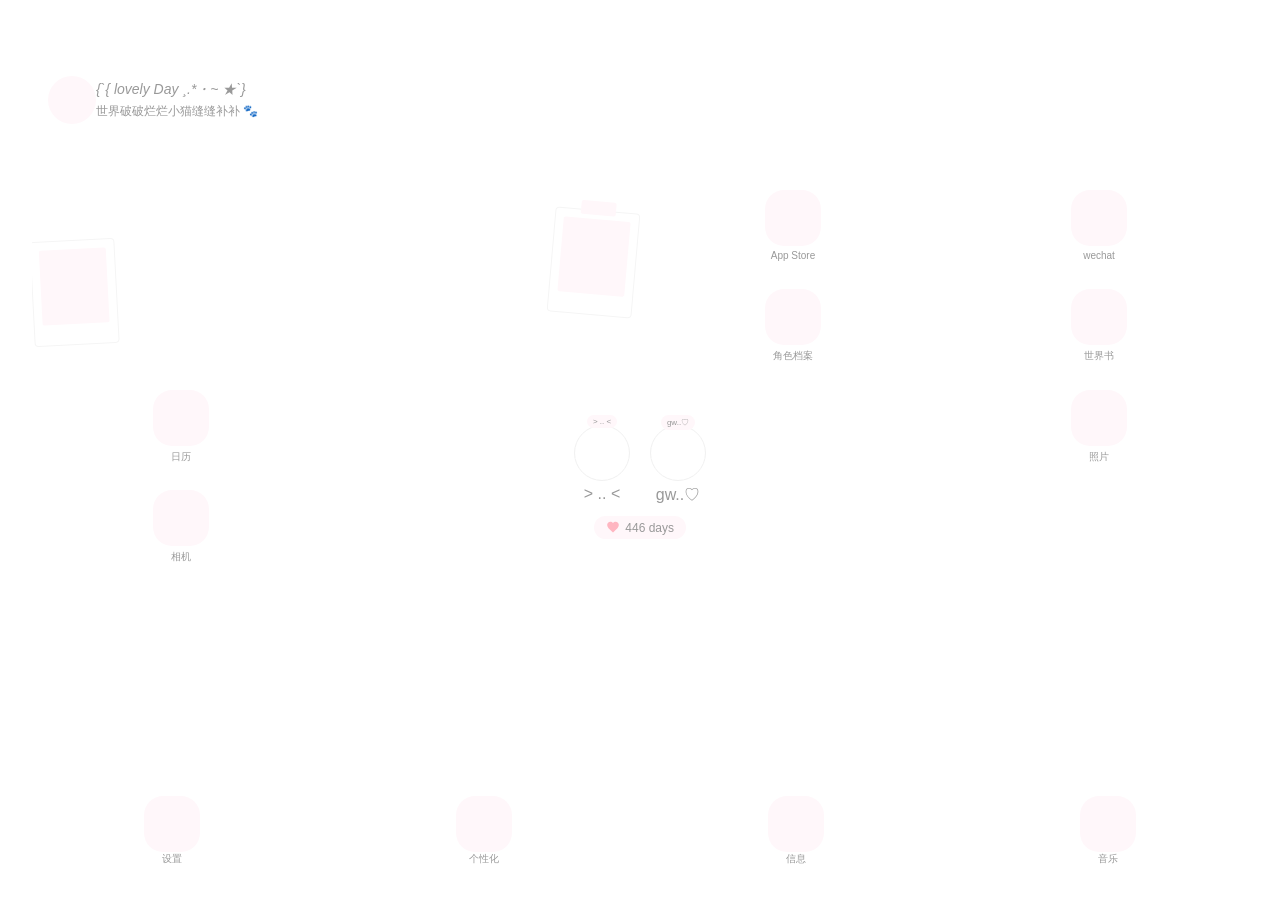
==== index.html @ 86743a95 "Add files via upload" ====
<!DOCTYPE html>
<html lang="zh-CN">
<head>
    <meta charset="UTF-8">
    <meta name="viewport" content="width=device-width, initial-scale=1.0, maximum-scale=1.0, user-scalable=no, viewport-fit=cover">
    <title>Ins风桌面</title>
    
    <!-- PWA 配置 (Manifest 生成逻辑在 script.JS 中) -->
    <link rel="manifest" id="manifest-link">
    
    <!-- iOS 全屏支持 -->
    <meta name="apple-mobile-web-app-capable" content="yes">
    <meta name="apple-mobile-web-app-status-bar-style" content="black-translucent">
    <meta name="apple-mobile-web-app-title" content="Ins桌面">
    
    <!-- iOS 图标 -->
    <link rel="apple-touch-icon" href="https://img.heliar.top/file/1769158422909_无标题281_20251207015501_20260123165317.png">
    
    <!-- 引入外部样式表 -->
    <link rel="stylesheet" href="style.css">
    
    <!-- 注意：内嵌的 style 标签已删除，样式已移至 style.css -->
    <!-- 如需保留内嵌样式作为备用，可以取消下面的注释 -->
 
    <script src="https://cdn.jsdelivr.net/npm/dexie@3.2.4/dist/dexie.min.js"></script>
    <!-- Socket.IO 客户端 用于实时推送 -->
    <script src="https://cdn.socket.io/4.6.0/socket.io.min.js"></script>
    <!-- SortableJS 用于拖拽排序 -->
    <script src="https://cdn.jsdelivr.net/npm/sortablejs@latest/Sortable.min.js"></script>
</head>
<body id="desktop-body">
    <div class="phone" id="home-page">
        <!-- 顶部磨砂小组件 -->
        <div class="top-widget" onclick="showNotificationCenter()">
            <div class="icon" id="widget-icon"></div>
            <div class="text" id="widget-text">
                <div class="title" id="widget-title">{`{ lovely Day ¸.*・~ ★`}</div>
                <div class="subtext" id="widget-subtext">世界破破烂烂小猫缝缝补补 🐾</div>
            </div>
            <!-- 通知红点 -->
            <div class="notification-badge" id="notif-badge"></div>
        </div>

        <!-- 应用网格 -->
        <div class="app-container">
            <div class="grid" id="app-grid">
                <!-- 拍立得组件 -->
                <div class="photo-widget" id="widget-photo">
                    <div class="photo-item right" onclick="document.getElementById('upload-right').click()">
                        <div class="tape"></div>
                        <div class="img-box" id="img-right"></div>
                        <input type="file" id="upload-right" class="photo-input" accept="image/*" onchange="setPhoto('right', this)">
                    </div>
                    <div class="photo-item left" onclick="document.getElementById('upload-left').click()">
                        <div class="img-box" id="img-left"></div>
                        <input type="file" id="upload-left" class="photo-input" accept="image/*" onchange="setPhoto('left', this)">
                    </div>
                </div>

                <!-- 应用图标 -->
                <div class="app-icon" id="icon-appstore" onclick="showAppStorePage()">
                    <div class="icon"></div>
                    <div class="name">App Store</div>
                </div>
                <div class="app-icon" id="icon-notes" onclick="showWechatPage()">
                    <div class="icon"></div>
                    <div class="name">wechat</div>
                </div>
                <div class="app-icon" id="icon-remind" onclick="showCharacterPage()">
                    <div class="icon"></div>
                    <div class="name">角色档案</div>
                </div>
                <div class="app-icon" id="icon-facetime" onclick="showLorebookPage()">
                    <div class="icon"></div>
                    <div class="name">世界书</div>
                </div>
                <div class="app-icon" id="icon-calendar">
                    <div class="icon"></div>
                    <div class="name">日历</div>
                </div>
                <!-- 情侣组件 (头像 + 倒数日) -->
                <div class="couple-widget" id="widget-couple">
                    <div class="avatars-row">
                        <div class="circle-photo" id="app-avatar-1" onclick="document.getElementById('avatar1-input').click()">
                            <div class="bubble" id="avatar-bubble1">> .. <</div>
                            <div class="img" id="avatar-img-1"></div>
                            <div class="name" id="avatar-name1">> .. <</div>
                            <input type="file" id="avatar1-input" class="custom-input" accept="image/*" onchange="setAvatar('1', this)">
                        </div>
                        <div class="circle-photo" id="app-avatar-2" onclick="document.getElementById('avatar2-input').click()">
                            <div class="bubble" id="avatar-bubble2">gw..♡</div>
                            <div class="img" id="avatar-img-2"></div>
                            <div class="name" id="avatar-name2">gw..♡</div>
                            <input type="file" id="avatar2-input" class="custom-input" accept="image/*" onchange="setAvatar('2', this)">
                        </div>
                    </div>
                    <!-- 倒数日胶囊 -->
                    <div class="days-capsule" id="widget-days">
                        <div class="capsule" onclick="document.getElementById('days-input').click()">
                            <svg class="svg-icon" style="width:14px;height:14px;vertical-align:-2px;margin-right:2px;fill:var(--ins-pink);stroke:none;" viewBox="0 0 24 24"><path d="M12 21.35l-1.45-1.32C5.4 15.36 2 12.28 2 8.5 2 5.42 4.42 3 7.5 3c1.74 0 3.41.81 4.5 2.09C13.09 3.81 14.76 3 16.5 3 19.58 3 22 5.42 22 8.5c0 3.78-3.4 6.86-8.55 11.54L12 21.35z"/></svg>
                            <span id="days-text">446 days</span>
                        </div>
                    </div>
                </div>

                <div class="app-icon" id="icon-photo">
                    <div class="icon"></div>
                    <div class="name">照片</div>
                </div>
                <div class="app-icon" id="icon-camera">
                    <div class="icon"></div>
                    <div class="name">相机</div>
                </div>
            </div>
        </div>

        <!-- 底部Dock栏 -->
        <div class="dock">
            <div class="dock-icon" id="dock-setting" onclick="showSettingPage()">
                <div class="icon"></div>
                <div class="name">设置</div>
            </div>
            <div class="dock-icon" id="dock-custom" onclick="showCustomPage()">
                <div class="icon"></div>
                <div class="name">个性化</div>
            </div>
            <div class="dock-icon" id="dock-message" onclick="showMessagePage()">
                <div class="icon"></div>
                <div class="name">信息</div>
            </div>
            <div class="dock-icon" id="dock-music">
                <div class="icon"></div>
                <div class="name">音乐</div>
            </div>
        </div>
    </div>

    <!-- 表情包管理页面 -->
    <div class="custom-page" id="sticker-page" style="display:none;">
        <!-- 分类列表视图 -->
        <div id="sticker-list-view">
            <div class="custom-page-header">
                <div class="back-btn" onclick="hideStickerPage()">
                    <svg class="svg-icon" style="width:20px;height:20px;" viewBox="0 0 24 24"><polyline points="15 18 9 12 15 6"></polyline></svg>
                </div>
                <div class="custom-page-title">我的表情包</div>
                <div class="save-btn" onclick="showCreateCategoryModal()" style="opacity:1; font-size:14px;">新建</div>
            </div>
            <!-- 分类列表内容 -->
            <div id="sticker-category-list" class="sticker-content" style="padding:16px;">
                <!-- 动态生成 -->
            </div>
        </div>

        <!-- 分类详情视图 -->
        <div id="sticker-detail-view" style="display:none;">
            <div class="custom-page-header">
                <div class="back-btn" onclick="backToStickerList()">
                    <svg class="svg-icon" style="width:20px;height:20px;" viewBox="0 0 24 24"><polyline points="15 18 9 12 15 6"></polyline></svg>
                </div>
                <div class="custom-page-title" id="sticker-detail-title">表情包详情</div>
                <div class="save-btn" style="opacity:0">保存</div>
            </div>
            <!-- 详情内容区域 -->
            <div id="sticker-detail-content" class="sticker-content">
                <!-- 动态生成 -->
            </div>
        </div>
    </div>

    <!-- 个性化设置页面 - 纯折叠展开式 -->
    <div class="custom-page" id="custom-main-page">
        <div class="custom-page-header">
            <div class="back-btn" onclick="backHomePage()">←</div>
            <div class="custom-page-title">个性化设置</div>
            <div class="save-btn" onclick="saveAllSetting()">保存设置</div>
        </div>

        <!-- 折叠项1：更换桌面壁纸 -->
        <div class="custom-item" onclick="toggleExpand('expand1')">
            <div class="custom-item-text">更换桌面壁纸</div>
            <div class="custom-item-arrow" id="arrow1">→</div>
        </div>
        <div class="custom-expand" id="expand1">
            <div class="custom-item" onclick="document.getElementById('wallpaper-input').click()">
                <div class="custom-item-text">选择壁纸图片</div>
                <div class="custom-item-arrow">→</div>
            </div>
            <div class="wallpaper-preview" id="wallpaper-preview">壁纸预览</div>
        </div>

        <!-- 折叠项2：自定义应用/Dock图标 -->
        <div class="custom-item" onclick="toggleExpand('expand2')">
            <div class="custom-item-text">自定义应用/Dock图标</div>
            <div class="custom-item-arrow" id="arrow2">→</div>
        </div>
        <div class="custom-expand" id="expand2">
            <div class="custom-edit-tip">点击图标选择图片替换</div>
            <div class="icon-select-list">
                <div class="icon-select-item" onclick="selectIcon('setting')">
                    <div class="icon"></div>
                    <div class="name">设置</div>
                </div>
                <div class="icon-select-item" onclick="selectIcon('notes')">
                    <div class="icon"></div>
                    <div class="name">备忘录</div>
                </div>
                <div class="icon-select-item" onclick="selectIcon('remind')">
                    <div class="icon"></div>
                    <div class="name">提醒事项</div>
                </div>
                <div class="icon-select-item" onclick="selectIcon('facetime')">
                    <div class="icon"></div>
                    <div class="name">FaceTime</div>
                </div>
                <div class="icon-select-item" onclick="selectIcon('calendar')">
                    <div class="icon"></div>
                    <div class="name">日历</div>
                </div>
                <div class="icon-select-item" onclick="selectIcon('photo')">
                    <div class="icon"></div>
                    <div class="name">照片</div>
                </div>
                <div class="icon-select-item" onclick="selectIcon('camera')">
                    <div class="icon"></div>
                    <div class="name">相机</div>
                </div>
                <div class="icon-select-item" onclick="selectIcon('phone')">
                    <div class="icon"></div>
                    <div class="name">电话</div>
                </div>
                <div class="icon-select-item" onclick="selectIcon('message')">
                    <div class="icon"></div>
                    <div class="name">信息</div>
                </div>
                <div class="icon-select-item" onclick="selectIcon('browser')">
                    <div class="icon"></div>
                    <div class="name">浏览器</div>
                </div>
                <div class="icon-select-item" onclick="selectIcon('music')">
                    <div class="icon"></div>
                    <div class="name">音乐</div>
                </div>
            </div>
        </div>

        <!-- 折叠项3：修改顶部小组件 -->
        <div class="custom-item" onclick="toggleExpand('expand3')">
            <div class="custom-item-text">修改顶部小组件</div>
            <div class="custom-item-arrow" id="arrow3">→</div>
        </div>
        <div class="custom-expand" id="expand3">
            <div class="custom-item" onclick="document.getElementById('widget-icon-input').click()">
                <div class="custom-item-text">更换小组件图标</div>
                <div class="custom-item-arrow">→</div>
            </div>
            <div class="custom-preview-box">
                <div class="custom-preview-widget" id="widget-icon-preview"></div>
                <div>小组件图标预览</div>
            </div>
            <div class="custom-edit-tip">修改小组件文字</div>
            <input type="text" class="custom-edit-input" id="widget-title-input" placeholder="输入主标题（如：Lovely Day）">
            <input type="text" class="custom-edit-input" id="widget-subtext-input" placeholder="输入副标题（如：平安喜乐）">
        </div>

        <!-- 折叠项4：修改拍立得图片 -->
        <div class="custom-item" onclick="toggleExpand('expand4')">
            <div class="custom-item-text">修改拍立得图片</div>
            <div class="custom-item-arrow" id="arrow4">→</div>
        </div>
        <div class="custom-expand" id="expand4">
            <div class="custom-item" onclick="document.getElementById('photo-left-input').click()">
                <div class="custom-item-text">更换左侧拍立得</div>
                <div class="custom-item-arrow">→</div>
            </div>
            <div class="custom-item" onclick="document.getElementById('photo-right-input').click()">
                <div class="custom-item-text">更换右侧拍立得</div>
                <div class="custom-item-arrow">→</div>
            </div>
            <div class="custom-preview-box">
                <div class="custom-preview-photo" id="photo-left-preview"></div>
                <div class="custom-preview-photo" id="photo-right-preview"></div>
                <div>拍立得预览</div>
            </div>
        </div>

        <!-- 折叠项5：修改头像/昵称/气泡 -->
        <div class="custom-item" onclick="toggleExpand('expand5')">
            <div class="custom-item-text">修改头像/昵称/气泡</div>
            <div class="custom-item-arrow" id="arrow5">→</div>
        </div>
        <div class="custom-expand" id="expand5">
            <div class="custom-item" onclick="document.getElementById('avatar1-input').click()">
                <div class="custom-item-text">更换头像1</div>
                <div class="custom-item-arrow">→</div>
            </div>
            <div class="custom-item" onclick="document.getElementById('avatar2-input').click()">
                <div class="custom-item-text">更换头像2</div>
                <div class="custom-item-arrow">→</div>
            </div>
            <div class="custom-preview-box">
                <div class="custom-preview-avatar" id="avatar1-preview"></div>
                <div class="custom-preview-avatar" id="avatar2-preview"></div>
                <div>头像预览</div>
            </div>
            <div class="custom-edit-tip">头像1 气泡/昵称</div>
            <input type="text" class="custom-edit-input" id="avatar1-bubble-input" placeholder="气泡文字（如：> .. <）">
            <input type="text" class="custom-edit-input" id="avatar1-name-input" placeholder="昵称文字">
            <div class="custom-edit-tip">头像2 气泡/昵称</div>
            <input type="text" class="custom-edit-input" id="avatar2-bubble-input" placeholder="气泡文字（如：gw..♡）">
            <input type="text" class="custom-edit-input" id="avatar2-name-input" placeholder="昵称文字">
        </div>

        <!-- 折叠项6：修改倒数日文字 -->
        <div class="custom-item" onclick="toggleExpand('expand6')">
            <div class="custom-item-text">修改倒数日文字</div>
            <div class="custom-item-arrow" id="arrow6">→</div>
        </div>
        <div class="custom-expand" id="expand6">
            <div class="custom-edit-tip">输入想要显示的倒数日内容</div>
            <input type="text" class="custom-edit-input" id="days-input" placeholder="如：在一起 520 天、倒计时 100 天">
        </div>

        <!-- 折叠项7：修改椭圆形颜色 -->
        <div class="custom-item" onclick="toggleExpand('expand7')">
            <div class="custom-item-text">修改椭圆形颜色</div>
            <div class="custom-item-arrow" id="arrow7">→</div>
        </div>
        <div class="custom-expand" id="expand7">
            <div class="custom-edit-tip">倒数日胶囊背景色</div>
            <input type="color" class="custom-edit-input" id="capsule-color-input" value="#FFF7FA" style="height: 50px; cursor: pointer;">
            <div class="custom-edit-tip" style="margin-top: 16px;">头像气泡背景色</div>
            <input type="color" class="custom-edit-input" id="bubble-color-input" value="#FFF7FA" style="height: 50px; cursor: pointer;">
        </div>
    </div>

    <!-- 系统设置页面 -->
    <div class="setting-page" id="setting-page">
        <div class="setting-header">
            <div class="back-btn" onclick="hideSettingPage()" style="margin:0; background:none; width:50px; justify-content:flex-start; padding-left:0; color:var(--ins-text);">
                <svg class="svg-icon" viewBox="0 0 24 24" style="width:28px; height:28px;"><polyline points="15 18 9 12 15 6"></polyline></svg>
            </div>
            <div class="setting-title">设置</div>
            <div style="width:50px;"></div>
        </div>
        
        <div class="setting-content">
            <div class="setting-group-title">系统通知</div>
            <div class="setting-group">
                <div class="setting-item" onclick="document.getElementById('notif-switch').click()">
                    <div class="setting-item-text">开启通知</div>
                    <label class="ios-switch" onclick="event.stopPropagation()">
                        <input type="checkbox" id="notif-switch" onchange="toggleNotification(this)">
                        <span class="slider"></span>
                    </label>
                </div>
                <div class="setting-item" onclick="testNotification()">
                    <div class="setting-item-text">测试通知</div>
                    <div style="color: #999; font-size: 12px;">点击发送测试通知</div>
                </div>
                <div class="setting-item" onclick="manualSubscribePush()">
                    <div class="setting-item-text">手动开启推送</div>
                    <div style="color: #999; font-size: 12px;">点击触发推送订阅</div>
                    <div class="setting-arrow">›</div>
                </div>
                <div class="setting-item" onclick="document.getElementById('debug-switch').click()">
                    <div class="setting-item-text">调试模式</div>
                    <div style="color: #999; font-size: 12px;">显示通知调试信息</div>
                    <label class="ios-switch" onclick="event.stopPropagation()">
                        <input type="checkbox" id="debug-switch" onchange="toggleDebugMode(this)">
                        <span class="slider"></span>
                    </label>
                </div>
                <div class="setting-item" onclick="document.getElementById('keepalive-switch').click()">
                    <div class="setting-item-text">强力保活</div>
                    <div style="color: #999; font-size: 12px;">后台播放静音音频保持活跃</div>
                    <label class="ios-switch" onclick="event.stopPropagation()">
                        <input type="checkbox" id="keepalive-switch" onchange="toggleKeepAlive(this)">
                        <span class="slider"></span>
                    </label>
                </div>
                <div class="setting-item" onclick="showDiagnosticPanel()">
                    <div class="setting-item-text">🔍 诊断面板</div>
                    <div style="color: #999; font-size: 12px;">查看 user_id 和订阅状态</div>
                    <div class="setting-arrow">›</div>
                </div>
            </div>

            <!-- API 设置 折叠卡片 -->
            <div class="api-setting-card">
                <div class="api-header" onclick="toggleApiSetting()">
                    <div class="api-title">🔌 API 设置</div>
                    <div class="api-arrow" id="api-setting-arrow">▼</div>
                </div>
                <div class="api-body" id="api-setting-body">
                    
                    <div class="api-label">反代地址</div>
                    <div class="api-input-group">
                        <input type="text" class="api-input" id="ai-url-input" placeholder="https://api.openai.com (无需 /v1)" onchange="autoSaveApi()">
                    </div>

                    <div class="api-label">API 密钥</div>
                    <div class="api-input-group">
                        <input type="password" class="api-input" id="ai-key-input" placeholder="sk-..." onchange="autoSaveApi()">
                        <div class="eye-icon" onclick="toggleKeyVis()">显示</div>
                    </div>

                    <div class="api-label">模型选择</div>
                    <div class="model-row">
                        <div class="model-select-wrapper">
                            <select class="model-select" id="ai-model-select" onchange="autoSaveApi()">
                                <option value="" disabled selected>请拉取</option>
                            </select>
                        </div>
                        <button class="fetch-btn" onclick="fetchModels()">
                            <div class="loading-spinner" id="fetch-spinner"></div>
                            <span id="fetch-text">拉取模型</span>
                        </button>
                    </div>

                    <div class="temp-header">
                        <div class="api-label" style="margin:0;">API 温度 (Temperature)</div>
                        <div class="temp-val" id="temp-val-display">0.7</div>
                    </div>
                    <div class="slider-container">
                        <input type="range" min="0" max="2" step="0.1" value="0.7" class="temp-slider" id="ai-temp-slider" oninput="updateTempDisplay(this.value)" onchange="autoSaveApi()">
                        <div class="temp-labels">
                            <span>0 (保守)</span>
                            <span>0.8</span>
                            <span>2 (创意)</span>
                        </div>
                    </div>

                    <button class="test-btn" onclick="testConnection()">
                        <span id="test-btn-text">测试连接</span>
                    </button>
                </div>
            </div>
        </div>
    </div>

    <!-- 通知中心弹窗 -->
    <div class="notification-center" id="notification-center">
        <div class="notification-box">
            <div class="notif-header">
                <div class="notif-title">通知中心</div>
                <div class="close-notif" onclick="hideNotificationCenter()">×</div>
            </div>
            <div class="notif-list" id="notif-list">
                <!-- 动态插入通知项 -->
            </div>
        </div>
    </div>

    <!-- 保存提示 -->
    <div class="save-tip" id="save-tip">保存成功！</div>

    <!-- 微信应用页面 -->
    <div class="wechat-page" id="wechat-page">
        <div class="wechat-header">
            <div class="back-btn" onclick="hideWechatPage()" style="margin:0; background:none; width:40px; justify-content:flex-start; padding-left:0; color:var(--ins-text);">
                <svg class="svg-icon" viewBox="0 0 24 24" style="width:28px; height:28px;"><polyline points="15 18 9 12 15 6"></polyline></svg>
            </div>
            <div class="wechat-title" id="wechat-main-title">微信</div>
        <div class="wechat-add" onclick="toggleWechatMenu()" style="width:40px; display:flex; justify-content:flex-end; align-items:center;">
            <svg class="svg-icon" style="width:24px; height:24px;" viewBox="0 0 24 24"><line x1="12" y1="5" x2="12" y2="19"></line><line x1="5" y1="12" x2="19" y2="12"></line></svg>
            <!-- 下拉菜单 -->
            <div class="wechat-menu" id="wechat-menu">
                <div class="wechat-menu-item" onclick="showAddFriendModal()">
                    <div class="wechat-menu-icon">
                        <svg class="svg-icon" style="width:20px; height:20px; stroke:#fff;" viewBox="0 0 24 24"><circle cx="11" cy="11" r="8"></circle><line x1="21" y1="21" x2="16.65" y2="16.65"></line></svg>
                    </div>
                    <div>添加朋友</div>
                </div>
                <div class="wechat-menu-item" onclick="showDirectAddModal()">
                    <div class="wechat-menu-icon">
                        <svg class="svg-icon" style="width:20px; height:20px; stroke:#fff;" viewBox="0 0 24 24"><path d="M16 21v-2a4 4 0 0 0-4-4H5a4 4 0 0 0-4 4v2"></path><circle cx="8.5" cy="7" r="4"></circle><line x1="20" y1="8" x2="20" y2="14"></line><line x1="23" y1="11" x2="17" y2="11"></line></svg>
                    </div>
                    <div>从档案导入</div>
                </div>
            </div>
        </div>
        </div>
        
        <div class="wechat-content" id="wechat-content">
            <div class="wechat-empty-state">
                <svg class="svg-icon" style="width:48px; height:48px; stroke:#ccc;" viewBox="0 0 24 24"><circle cx="12" cy="12" r="10"></circle><line x1="8" y1="15" x2="16" y2="15"></line><line x1="9" y1="9" x2="9.01" y2="9"></line><line x1="15" y1="9" x2="15.01" y2="9"></line></svg>
                <div>暂无好友</div>
            </div>
        </div>

        <div class="wechat-tabbar">
            <div class="wechat-tab-item active" onclick="switchWechatTab(0)">
                <div class="tab-icon">
                    <svg class="svg-icon" viewBox="0 0 24 24"><path d="M21 11.5a8.38 8.38 0 0 1-.9 3.8 8.5 8.5 0 0 1-7.6 4.7 8.38 8.38 0 0 1-3.8-.9L3 21l1.9-5.7a8.38 8.38 0 0 1-.9-3.8 8.5 8.5 0 0 1 4.7-7.6 8.38 8.38 0 0 1 3.8-.9h.5a8.48 8.48 0 0 1 8 8v.5z"></path></svg>
                </div>
                <div class="tab-name">微信</div>
            </div>
            <div class="wechat-tab-item" onclick="switchWechatTab(1)">
                <div class="tab-icon">
                    <svg class="svg-icon" viewBox="0 0 24 24"><path d="M4 19.5A2.5 2.5 0 0 1 6.5 17H20"></path><path d="M6.5 2H20v20H6.5A2.5 2.5 0 0 1 4 19.5v-15A2.5 2.5 0 0 1 6.5 2z"></path></svg>
                </div>
                <div class="tab-name">通讯录</div>
            </div>
            <div class="wechat-tab-item" onclick="switchWechatTab(2)">
                <div class="tab-icon">
                    <svg class="svg-icon" viewBox="0 0 24 24"><circle cx="12" cy="12" r="10"></circle><polygon points="16.24 7.76 14.12 14.12 7.76 16.24 9.88 9.88 16.24 7.76"></polygon></svg>
                </div>
                <div class="tab-name">发现</div>
            </div>
            <div class="wechat-tab-item" onclick="switchWechatTab(3)">
                <div class="tab-icon">
                    <svg class="svg-icon" viewBox="0 0 24 24"><path d="M20 21v-2a4 4 0 0 0-4-4H8a4 4 0 0 0-4 4v2"></path><circle cx="12" cy="7" r="4"></circle></svg>
                </div>
                <div class="tab-name">我</div>
            </div>
        </div>
        
    </div>

    <!-- 搜索好友弹窗 -->
    <div class="modal-overlay" id="search-friend-modal">
        <div class="modal-box">
            <div class="modal-title">添加朋友</div>
            <input type="text" class="modal-input" id="search-account-input" placeholder="输入角色虚拟账号">
            <button class="modal-btn" style="background:var(--ins-pink); color:#fff;" onclick="searchAccount()">搜索</button>
            
            <!-- 搜索结果区 -->
            <div class="search-result-card" id="search-result-area">
                <div class="result-avatar" id="search-result-avatar"></div>
                <div style="flex:1;">
                    <div style="font-weight:600;" id="search-result-name">Name</div>
                    <div style="font-size:12px; color:#999;" id="search-result-id">Account</div>
                </div>
            </div>

            <!-- 申请理由区 (默认隐藏，搜到后显示) -->
            <div id="apply-area" style="display:none; width:100%;">
                <div style="margin-bottom:10px;">
                    <label style="font-size:12px; color:#666; display:block; margin-bottom:4px;">使用身份</label>
                    <select id="apply-user-select" class="modal-input" style="padding:8px;">
                        <!-- 动态生成 -->
                    </select>
                </div>
                <input type="text" class="modal-input" id="apply-reason" placeholder="申请理由 (如: 我是...)" style="margin-bottom:10px;">
                <div class="modal-btns">
                    <button class="modal-btn btn-cancel" onclick="closeModal('search-friend-modal')">取消</button>
                    <button class="modal-btn btn-confirm" onclick="sendFriendRequest()">发送申请</button>
                </div>
            </div>
            
            <!-- 初始取消按钮 -->
            <button class="modal-btn btn-cancel" id="search-cancel-btn" onclick="closeModal('search-friend-modal')">取消</button>
        </div>
    </div>

    <!-- 从档案导入弹窗 -->
    <div class="modal-overlay" id="direct-add-modal">
        <div class="modal-box" style="height:70%;">
            <div class="modal-title">选择角色导入</div>
            <div style="flex:1; overflow-y:auto; display:flex; flex-direction:column; gap:8px;" id="direct-add-list">
                <!-- 动态生成 -->
            </div>
            <button class="modal-btn btn-cancel" onclick="closeModal('direct-add-modal')">关闭</button>
        </div>
    </div>

    <!-- 角色心声弹窗 -->
    <div class="modal-overlay" id="thoughts-modal" onclick="closeModal('thoughts-modal')">
        <div class="modal-box" style="height:70%; max-width:90%;" onclick="event.stopPropagation()">
            <div class="modal-title" id="thoughts-modal-title">角色心声</div>
            <div style="flex:1; overflow-y:auto; padding:10px 0;" id="thoughts-content">
                <!-- 动态生成 -->
            </div>
            <button class="modal-btn btn-cancel" onclick="closeModal('thoughts-modal')">关闭</button>
        </div>
    </div>

    <!-- 聊天窗口 -->
    <div class="chat-window" id="chat-window">
        <div class="chat-header">
            <div class="chat-back" onclick="hideChatWindow()">
                <svg class="svg-icon" viewBox="0 0 24 24"><polyline points="15 18 9 12 15 6"></polyline></svg>
            </div>
            <div class="chat-title" id="chat-title" style="margin-right:0; text-align:center;">User</div>
            <div class="chat-more" onclick="showChatDetail()">
                <svg class="svg-icon" viewBox="0 0 24 24"><circle cx="12" cy="12" r="1"></circle><circle cx="19" cy="12" r="1"></circle><circle cx="5" cy="12" r="1"></circle></svg>
            </div>
        </div>
        <div class="chat-body" id="chat-body">
            <!-- 消息列表 -->
        </div>
        <div class="chat-footer" id="chat-footer">
            <div class="chat-input-bar">
                <!-- 左侧：AI 魔法棒 -->
                <div class="chat-icon-btn" onclick="triggerAiReply()">
                    <svg class="svg-icon" viewBox="0 0 24 24"><path d="m12 3-1.912 5.813a2 2 0 0 1-1.275 1.275L3 12l5.813 1.912a2 2 0 0 1 1.275 1.275L12 21l1.912-5.813a2 2 0 0 1 1.275-1.275L21 12l-5.813-1.912a2 2 0 0 1-1.275-1.275L12 3Z"/><path d="M5 3v4"/><path d="M9 5H1"/></svg>
                </div>
                
                <!-- 中间：输入框 -->
                <input type="text" class="chat-input" id="chat-input-box" onkeypress="handleChatInputKey(event)" oninput="handleChatInputChange(this)" onfocus="closeChatPanel()" placeholder="发送消息...">
                
                <!-- 右侧：表情 -->
                <div class="chat-icon-btn" onclick="toggleChatPanel('emoji')">
                    <svg class="svg-icon" viewBox="0 0 24 24"><circle cx="12" cy="12" r="10"></circle><path d="M8 14s1.5 2 4 2 4-2 4-2"></path><line x1="9" y1="9" x2="9.01" y2="9"></line><line x1="15" y1="9" x2="15.01" y2="9"></line></svg>
                </div>
                
                <!-- 右侧：菜单 (+) -->
                <div class="chat-icon-btn" id="btn-more" onclick="toggleChatPanel('action')">
                    <svg class="svg-icon" viewBox="0 0 24 24"><circle cx="12" cy="12" r="10"></circle><line x1="12" y1="8" x2="12" y2="16"></line><line x1="8" y1="12" x2="16" y2="12"></line></svg>
                </div>
                
                <!-- 右侧：发送 (Send) - 默认隐藏 -->
                <div class="chat-send-btn" id="btn-send" onclick="sendMessage()">
                    <svg class="svg-icon" viewBox="0 0 24 24" style="width:18px; height:18px; stroke-width:3; transform: rotate(90deg) translateX(-2px);"><line x1="22" y1="2" x2="11" y2="13"></line><polygon points="22 2 15 22 11 13 2 9 22 2"></polygon></svg>
                </div>
            </div>
            
            <!-- 面板容器 -->
            <div class="chat-panel-container" id="chat-panel-container">
                <!-- 增加表情包 Tab -->
                <div style="height: 40px; display: flex; border-bottom: 1px solid #eee; background: #fff;" id="emoji-tab-bar">
                    <div class="wechat-tab-item active" onclick="switchEmojiTab('emoji')" style="flex:1; font-size:14px;">Emoji</div>
                    <div class="wechat-tab-item" onclick="switchEmojiTab('sticker')" style="flex:1; font-size:14px;">表情包</div>
                </div>
                <div class="emoji-panel" id="emoji-panel" style="height: calc(100% - 40px);">
                    <!-- 动态生成表情 -->
                </div>
                <div class="emoji-panel" id="sticker-panel" style="height: calc(100% - 40px); display: none; grid-template-columns: repeat(4, 1fr);">
                    <!-- 动态生成自定义表情 -->
                    <div style="text-align:center; grid-column:span 4; color:#999; margin-top:20px;">暂无表情包<br>请在详情页添加</div>
                </div>

                <div class="action-panel" id="action-panel">
                    <div class="action-item" onclick="showVoiceInputModal()">
                        <div class="action-icon-box">
                            <svg class="svg-icon" viewBox="0 0 24 24"><path d="M12 1a3 3 0 0 0-3 3v8a3 3 0 0 0 6 0V4a3 3 0 0 0-3-3z"></path><path d="M19 10v2a7 7 0 0 1-14 0v-2"></path><line x1="12" y1="19" x2="12" y2="23"></line><line x1="8" y1="23" x2="16" y2="23"></line></svg>
                        </div>
                        <div class="action-name">语音输入</div>
                    </div>
                    <div class="action-item" onclick="showImageTypeModal()">
                        <div class="action-icon-box">
                            <svg class="svg-icon" viewBox="0 0 24 24"><rect x="3" y="3" width="18" height="18" rx="2" ry="2"></rect><circle cx="8.5" cy="8.5" r="1.5"></circle><polyline points="21 15 16 10 5 21"></polyline></svg>
                        </div>
                        <div class="action-name">相册</div>
                    </div>
                    <input type="file" id="chat-image-input" style="display:none;" accept="image/*" onchange="sendImageMessage(this)">
                    <div class="action-item" onclick="showTransferPage()">
                        <div class="action-icon-box transfer-icon">
                            <svg class="svg-icon" viewBox="0 0 24 24"><path d="M17 1l4 4-4 4"></path><path d="M3 11V9a4 4 0 0 1 4-4h14"></path><path d="M7 23l-4-4 4-4"></path><path d="M21 13v2a4 4 0 0 1-4 4H3"></path></svg>
                        </div>
                        <div class="action-name">转账</div>
                    </div>
                    <div class="action-item">
                        <div class="action-icon-box">
                            <svg class="svg-icon" viewBox="0 0 24 24"><path d="M21 10c0 7-9 13-9 13s-9-6-9-13a9 9 0 0 1 18 0z"></path><circle cx="12" cy="10" r="3"></circle></svg>
                        </div>
                        <div class="action-name">位置</div>
                    </div>
                    <div class="action-item" onclick="showCalendarPage()">
                        <div class="action-icon-box">
                            <svg class="svg-icon" viewBox="0 0 24 24"><rect x="3" y="4" width="18" height="18" rx="2" ry="2"></rect><line x1="16" y1="2" x2="16" y2="6"></line><line x1="8" y1="2" x2="8" y2="6"></line><line x1="3" y1="10" x2="21" y2="10"></line></svg>
                        </div>
                        <div class="action-name">日历</div>
                    </div>
                    <div class="action-item" onclick="regenerateLastReply()">
                        <div class="action-icon-box">
                            <svg class="svg-icon" viewBox="0 0 24 24"><polyline points="23 4 23 10 17 10"></polyline><polyline points="1 20 1 14 7 14"></polyline><path d="M3.51 9a9 9 0 0 1 14.85-3.36L23 10M1 14l4.64 4.36A9 9 0 0 0 20.49 15"></path></svg>
                        </div>
                        <div class="action-name">重回</div>
                    </div>
                    <div class="action-item" onclick="showFastForwardModal()">
                        <div class="action-icon-box">
                            <svg class="svg-icon" viewBox="0 0 24 24"><polygon points="13 19 22 12 13 5 13 19"></polygon><polygon points="2 19 11 12 2 5 2 19"></polygon></svg>
                        </div>
                        <div class="action-name">快进</div>
                    </div>
                </div>
            </div>
        </div>
    </div>

    <!-- App Store 页面 -->
    <div class="wechat-page" id="appstore-page" style="background:#f2f2f7;">
        <div class="wechat-header" style="background:rgba(255,255,255,0.95); backdrop-filter:blur(10px);">
            <div class="back-btn" onclick="hideAppStorePage()" style="margin:0; background:none; width:40px; justify-content:flex-start; padding-left:0; color:var(--ins-text);">
                <svg class="svg-icon" viewBox="0 0 24 24" style="width:28px; height:28px;"><polyline points="15 18 9 12 15 6"></polyline></svg>
            </div>
            <div style="flex:1; padding:0 10px;">
                <input type="text" id="appstore-search" placeholder="游戏、App 和更多" style="width:100%; padding:8px 12px; background:#f0f0f5; border:none; border-radius:10px; font-size:15px; outline:none;">
            </div>
            <div style="width:40px;"></div>
        </div>
        
        <div class="wechat-content" style="display:block; padding:0; overflow-y:auto;">
            <!-- 标签栏 -->
            <div style="display:flex; background:#fff; padding:10px 16px; gap:20px; border-bottom:1px solid #eee; position:sticky; top:0; z-index:5;">
                <div class="appstore-tab active" onclick="switchAppStoreTab('today')" data-tab="today">Today</div>
                <div class="appstore-tab" onclick="switchAppStoreTab('games')" data-tab="games">游戏</div>
                <div class="appstore-tab" onclick="switchAppStoreTab('apps')" data-tab="apps">App</div>
                <div class="appstore-tab" onclick="switchAppStoreTab('updates')" data-tab="updates">更新</div>
            </div>
            
            <!-- 内容区 -->
            <div id="appstore-content" style="padding:16px;">
                <!-- 动态生成 -->
            </div>
        </div>
    </div>

    <!-- 世界书 (Lorebook) 页面 -->
    <div class="wechat-page" id="lorebook-page" style="background:#fff;">
        <div class="wechat-header" style="background:#fff;">
            <div class="back-btn" onclick="hideLorebookPage()" style="margin:0; background:none; width:40px; justify-content:flex-start; padding-left:0; color:var(--ins-text);">
                <svg class="svg-icon" viewBox="0 0 24 24" style="width:28px; height:28px;"><polyline points="15 18 9 12 15 6"></polyline></svg>
            </div>
            <div class="wechat-title">世界书</div>
            <div class="wechat-add" onclick="document.getElementById('lorebook-import').click()" style="width:40px; text-align:right; font-size:16px; color:var(--ins-pink);">导入</div>
        </div>
        
        <div class="wechat-content" id="lorebook-content" style="display:block; padding:16px;">
            <!-- 工具栏 -->
            <div style="display:flex; gap:10px; margin-bottom:16px;">
                <div onclick="createNewLorebook()" style="flex:1; background:#f2f2f7; padding:12px; border-radius:10px; text-align:center; color:var(--ins-pink); font-weight:500;">+ 新建世界书</div>
            </div>
            
            <!-- 列表 -->
            <div id="lorebook-list" style="display:flex; flex-direction:column; gap:12px;">
                <!-- 动态生成 -->
            </div>
        </div>
        
        <!-- 隐藏的导入 Input -->
        <input type="file" id="lorebook-import" style="display:none;" accept=".json" onchange="importLorebookFile(this)">
    </div>

    <!-- 聊天详情页 -->
    <div class="chat-detail-page" id="chat-detail-page">
        <div class="wechat-header" style="background:#fff;">
            <div class="back-btn" onclick="hideChatDetail()" style="margin:0; background:none; width:40px; justify-content:flex-start; padding-left:0; color:var(--ins-text);">
                <svg class="svg-icon" viewBox="0 0 24 24" style="width:28px; height:28px;"><polyline points="15 18 9 12 15 6"></polyline></svg>
            </div>
            <div class="wechat-title">聊天详情</div>
            <div style="width:40px;"></div>
        </div>
        
        <div style="flex:1; overflow-y:auto;">
            <!-- 头像与备注 -->
            <div class="detail-avatar-box">
                <div class="detail-avatar" id="detail-char-avatar" onclick="document.getElementById('detail-avatar-input').click()">
                    <div style="position:absolute; bottom:0; right:0; background:rgba(0,0,0,0.5); color:#fff; font-size:10px; padding:2px 4px; border-radius:4px;">更换</div>
                </div>
                <input type="text" class="detail-name-input" id="detail-char-remark" placeholder="备注名" onchange="saveChatDetail()">
                <div style="font-size:12px; color:#999; margin-top:4px;" id="detail-char-realname">原名: ???</div>
            </div>
            
            <!-- 档案关联 -->
            <div class="detail-group">
                <div class="detail-item" onclick="jumpToCharEditor()">
                    <div>角色档案</div>
                    <div style="display:flex; align-items:center; color:#999; font-size:14px;">
                        <span>查看/编辑</span>
                        <span class="detail-arrow">›</span>
                    </div>
                </div>
                <div class="detail-item" style="flex-direction:column; align-items:flex-start;">
                    <div style="width:100%; display:flex; justify-content:space-between; align-items:center;">
                        <div>关联世界书</div>
                        <div id="detail-lorebook-count" style="font-size:12px; color:#999;">0个</div>
                    </div>
                    <div id="detail-lorebook-list" style="width:100%; margin-top:8px; max-height:200px; overflow-y:auto; display:none;">
                        <!-- 世界书checkbox列表将在这里动态生成 -->
                    </div>
                    <div style="width:100%; margin-top:4px; text-align:right;">
                        <span id="detail-lorebook-toggle" style="font-size:12px; color:var(--ins-pink); cursor:pointer;" onclick="toggleLorebookList()">展开</span>
                    </div>
                </div>
            </div>

            <!-- 主动聊天设置 -->
            <div class="detail-group">
                <div class="detail-item">
                    <div>主动发消息</div>
                    <label class="ios-switch">
                        <input type="checkbox" id="detail-auto-chat-switch" onchange="saveChatDetail()">
                        <span class="slider"></span>
                    </label>
                </div>
                <div class="detail-item">
                    <div>触发间隔 (分钟)</div>
                    <input type="number" id="detail-auto-chat-interval" placeholder="30" style="border:none; background:transparent; width:60px; text-align:right; font-size:16px; color:#8e8e93; outline:none;" onchange="saveChatDetail()">
                </div>
            </div>

            <!-- AI上下文设置 -->
            <div class="detail-group">
                <div class="detail-item">
                    <div>上下文条数</div>
                    <div style="display:flex; align-items:center; gap:8px;">
                        <input type="number" id="detail-context-count" value="20" style="border:none; background:transparent; width:60px; text-align:right; font-size:16px; color:#8e8e93; outline:none;" onchange="saveChatDetail()">
                        <span style="font-size:12px; color:#999;">条</span>
                    </div>
                </div>
                <div style="padding:12px 16px; font-size:12px; color:#999; line-height:1.5;">
                    发送给AI的历史消息条数，影响AI对对话上下文的理解。
                </div>
            </div>

            <!-- 用户身份设置 -->
            <div class="detail-group">
                <div class="detail-item">
                    <div>我的身份 (User)</div>
                    <select id="detail-user-select" style="border:none; outline:none; text-align:right; background:transparent; font-size:14px; color:#666; width:150px;" onchange="handleUserChange()">
                        <option value="">默认 (系统)</option>
                    </select>
                </div>
                <div class="detail-item" id="detail-user-avatar-row" style="display:none;">
                    <div>修改身份头像</div>
                    <div style="display:flex; align-items:center; gap:8px;" onclick="document.getElementById('detail-user-avatar-input').click()">
                        <div id="detail-user-avatar-preview" style="width:40px; height:40px; border-radius:4px; background:#eee; background-size:cover; background-position:center;"></div>
                        <span class="detail-arrow">›</span>
                    </div>
                </div>
            </div>

            <!-- 挂载表情包库 -->
            <div class="detail-group">
                <div class="detail-item" onclick="showMountStickerModal()" style="cursor:pointer;">
                    <div>挂载表情包库</div>
                    <div style="font-size:12px; color:#999;" id="mounted-sticker-count">未挂载</div>
                    <div class="detail-arrow">›</div>
                </div>
            </div>
            
            <div style="padding:20px; text-align:center;">
                <button onclick="clearChatHistory()" style="color:#ff3b30; background:none; border:none; font-size:16px;">清空聊天记录</button>
            </div>
        </div>
    </div>

    <!-- 隐藏的 Input -->
    <input type="file" id="detail-avatar-input" style="display:none;" accept="image/*" onchange="setChatDetailAvatar(this)">
    <input type="file" id="detail-user-avatar-input" style="display:none;" accept="image/*" onchange="setChatDetailUserAvatar(this)">
    
    <!-- 挂载表情包库弹窗 -->
    <div id="mount-sticker-modal" class="sticker-modal-overlay" style="display:none;">
        <div class="sticker-modal-box" style="max-height:80vh; overflow-y:auto;">
            <h3 style="text-align:center; margin-bottom:20px; font-size:18px; font-weight:600;">挂载表情包库</h3>
            <div style="font-size:13px; color:#666; margin-bottom:16px; text-align:center;">选择要在此聊天中使用的表情包分类</div>
            <div id="mount-sticker-list" style="display:flex; flex-direction:column; gap:8px;">
                <!-- 动态生成 -->
            </div>
            <div style="display:flex; gap:10px; margin-top:20px;">
                <button onclick="hideMountStickerModal()" style="flex:1; padding:12px; background:#f2f2f7; border:none; border-radius:8px; font-size:15px; font-weight:500;">取消</button>
                <button onclick="saveMountedStickers()" style="flex:1; padding:12px; background:var(--ins-pink); color:#fff; border:none; border-radius:8px; font-size:15px; font-weight:500;">保存</button>
            </div>
        </div>
    </div>

    <!-- 角色档案页面 -->
    <div class="wechat-page" id="character-page" style="background:#fff;">
        <div class="wechat-header" style="background:#fff;">
            <div class="back-btn" onclick="hideCharacterPage()" style="margin:0; background:none; width:40px; justify-content:flex-start; padding-left:0; color:var(--ins-text);">
                <svg class="svg-icon" viewBox="0 0 24 24" style="width:28px; height:28px;"><polyline points="15 18 9 12 15 6"></polyline></svg>
            </div>
            <div class="wechat-title">角色档案</div>
            <div class="wechat-add" onclick="document.getElementById('character-import').click()" style="width:40px; text-align:right; font-size:16px; color:var(--ins-pink);">导入</div>
        </div>
        
        <div class="wechat-content" id="character-content" style="display:block; padding:16px; padding-bottom: 100px;"> <!-- 底部留空给 Tabbar -->
            <!-- 工具栏 -->
            <div style="display:flex; gap:10px; margin-bottom:16px;">
                <div onclick="createNewCharacter()" style="flex:1; background:#f2f2f7; padding:12px; border-radius:10px; text-align:center; color:var(--ins-pink); font-weight:500;">+ 新建角色</div>
            </div>
            
            <!-- 列表 -->
            <div id="character-list" style="display:grid; grid-template-columns: repeat(2, 1fr); gap:12px;">
                <!-- 动态生成卡片 -->
            </div>
        </div>

        <!-- 底部切换栏 -->
        <div class="dock" style="position:absolute; bottom:20px; height:60px; border-radius:16px; background:rgba(255,255,255,0.9); width: calc(100% - 32px); left: 50%; transform: translateX(-50%); box-shadow: 0 4px 15px rgba(0,0,0,0.1);">
            <div class="dock-icon" onclick="switchCharacterTab('char')" id="tab-char" style="flex:1; display:flex; flex-direction:column; align-items:center; justify-content:center; color:var(--ins-pink);">
                <span style="font-size:14px; font-weight:bold;">Char</span>
                <span style="font-size:10px;">角色</span>
            </div>
            <div class="dock-icon" onclick="switchCharacterTab('npc')" id="tab-npc" style="flex:1; display:flex; flex-direction:column; align-items:center; justify-content:center; color:#999;">
                <span style="font-size:14px; font-weight:bold;">NPC</span>
                <span style="font-size:10px;">路人</span>
            </div>
            <div class="dock-icon" onclick="switchCharacterTab('user')" id="tab-user" style="flex:1; display:flex; flex-direction:column; align-items:center; justify-content:center; color:#999;">
                <span style="font-size:14px; font-weight:bold;">User</span>
                <span style="font-size:10px;">玩家</span>
            </div>
        </div>
        
        <!-- 隐藏的导入 Input -->
        <input type="file" id="character-import" style="display:none;" accept=".json,.png" onchange="importCharacterFile(this)">
    </div>

    <!-- 角色编辑页 -->
    <div class="entry-editor-page" id="character-editor-page">
        <div class="wechat-header" style="background:#fff; border-bottom:1px solid #eee;">
            <div class="back-btn" onclick="hideCharacterEditor()" style="margin:0; background:none; font-size:16px; color:var(--ins-gray); width:60px; justify-content:flex-start; padding-left:0;">取消</div>
            <div class="wechat-title" id="char-editor-title">编辑角色</div>
            <div class="wechat-add" onclick="saveCharacter()" style="width:60px; text-align:right; font-size:16px; color:var(--ins-pink); font-weight:600;">保存</div>
        </div>
        
        <div class="editor-form">
            <div style="display:flex; justify-content:center; margin-bottom:20px;">
                <div id="char-avatar-preview" style="width:100px; height:100px; border-radius:50%; background:#f2f2f7; background-size:cover; background-position:center; position:relative; overflow:hidden;" onclick="document.getElementById('char-avatar-input').click()">
                    <div id="char-avatar-placeholder" style="width:100%; height:100%; display:flex; align-items:center; justify-content:center; color:#ccc;">点击上传</div>
                </div>
                <input type="file" id="char-avatar-input" style="display:none;" accept="image/*" onchange="setCharAvatar(this)">
            </div>

            <div class="editor-group">
                <label class="editor-label">真名 (Name)</label>
                <input type="text" class="editor-input" id="char-name" placeholder="角色全名">
            </div>
            
            <div class="editor-group">
                <label class="editor-label">昵称 (Nickname)</label>
                <input type="text" class="editor-input" id="char-nick" placeholder="用于显示的短名称">
            </div>

            <div class="editor-group">
                <label class="editor-label">分类</label>
                <select class="editor-input" id="char-type">
                    <option value="char">Char (主要角色)</option>
                    <option value="npc">NPC (路人/功能NPC)</option>
                    <option value="user">User (玩家分身)</option>
                </select>
            </div>
            
            <div class="editor-group">
                <label class="editor-label">人设/描述 (Description)</label>
                <textarea class="editor-textarea" id="char-desc" placeholder="输入角色设定、性格、背景等..." style="height:300px;"></textarea>
            </div>

            <!-- 虚拟身份信息区域 -->
            <div class="editor-group" style="border-top: 1px solid #eee; padding-top: 20px; margin-top: 20px;">
                <div style="display:flex; justify-content:space-between; align-items:center; margin-bottom:15px;">
                    <label class="editor-label" style="margin:0; font-weight:600; color:#333;">虚拟身份信息</label>
                    <button onclick="generateIdentity()" style="background:var(--ins-pink); color:#fff; border:none; padding:6px 12px; border-radius:6px; font-size:12px; display:flex; align-items:center; gap:4px;">
                        <span id="gen-btn-text">✨ 生成信息</span>
                        <div class="loading-spinner" id="gen-spinner" style="width:12px; height:12px; border-width:2px; border-color:#fff; border-top-color:transparent;"></div>
                    </button>
                </div>
                
                <div style="display:grid; grid-template-columns: 1fr 1fr; gap:10px;">
                    <div>
                        <label class="editor-label" style="font-size:12px;">虚拟账号</label>
                        <input type="text" class="editor-input" id="char-identity-account" placeholder="Account">
                    </div>
                    <div>
                        <label class="editor-label" style="font-size:12px;">登录密码 (隐藏)</label>
                        <input type="password" class="editor-input" id="char-identity-password" placeholder="Password">
                    </div>
                    <div>
                        <label class="editor-label" style="font-size:12px;">手机号 (7位)</label>
                        <input type="text" class="editor-input" id="char-identity-phone" placeholder="XXXXXXX">
                    </div>
                    <div>
                        <label class="editor-label" style="font-size:12px;">身份证号 (9位)</label>
                        <input type="text" class="editor-input" id="char-identity-id" placeholder="XXXXXXXXX">
                    </div>
                    <div>
                        <label class="editor-label" style="font-size:12px;">银行卡号 (8位)</label>
                        <input type="text" class="editor-input" id="char-identity-bank" placeholder="XXXXXXXX">
                    </div>
                    <div>
                        <label class="editor-label" style="font-size:12px;">银行卡密码 (4位)</label>
                        <input type="password" class="editor-input" id="char-identity-bank-pass" placeholder="XXXX">
                    </div>
                </div>
                <div style="margin-top:10px;">
                    <label class="editor-label" style="font-size:12px;">家庭住址</label>
                    <input type="text" class="editor-input" id="char-identity-address" placeholder="Address">
                </div>
            </div>
            
            <div class="editor-group" style="margin-top:40px;">
                <button onclick="deleteCharacter()" style="width:100%; padding:14px; background:#fff; color:#ff3b30; border:1px solid #ff3b30; border-radius:10px; font-size:16px;">删除角色</button>
            </div>

            <!-- 人际关系网区域 -->
            <div class="editor-group" style="border-top: 1px solid #eee; padding-top: 20px; margin-top: 20px;">
                <div style="display:flex; justify-content:space-between; align-items:center; margin-bottom:15px;">
                    <label class="editor-label" style="margin:0; font-weight:600; color:#333;">人际关系网</label>
                    <button onclick="showNpcGenModal()" style="background:var(--ins-pink); color:#fff; border:none; padding:6px 12px; border-radius:6px; font-size:12px; display:flex; align-items:center; gap:4px;">
                        <span>✨ 批量生成 NPC</span>
                    </button>
                </div>
                <div class="relation-list" id="char-relation-list">
                    <!-- 动态生成 -->
                    <div style="text-align:center; color:#ccc; font-size:12px; padding:10px;">暂无关系记录</div>
                </div>
            </div>
        </div>
    </div>

    <!-- 批量生成 NPC 弹窗 -->
    <div class="modal-overlay" id="npc-gen-modal">
        <div class="modal-box">
            <div class="modal-title">✨ 批量生成 NPC</div>
            <div style="font-size:12px; color:#666; margin-bottom:10px;">基于当前角色设定和世界书，批量生成相关联的角色。</div>
            
            <div style="margin-bottom:15px;">
                <label style="font-size:14px; display:block; margin-bottom:6px;">生成数量: <span id="gen-count-val" style="color:var(--ins-pink); font-weight:bold;">3</span></label>
                <input type="range" min="1" max="5" value="3" style="width:100%;" oninput="document.getElementById('gen-count-val').innerText = this.value" id="gen-count-range">
            </div>
            
            <div style="margin-bottom:15px;">
                <label style="font-size:14px; display:block; margin-bottom:6px;">剧情要求 (可选)</label>
                <input type="text" class="modal-input" id="gen-prompt-req" placeholder="例如：生成几个反派手下 / 追求者 / 亲戚">
            </div>

            <div class="modal-btns">
                <button class="modal-btn btn-cancel" onclick="closeModal('npc-gen-modal')">取消</button>
                <button class="modal-btn btn-confirm" onclick="doGenerateNpcs()" id="btn-do-gen">开始生成</button>
            </div>
        </div>
    </div>

    <!-- 世界书详情页 (词条列表) -->
    <div class="wechat-page" id="lb-detail-page" style="background:#f2f2f7; z-index:155;">
        <div class="wechat-header" style="background:#fff;">
            <div class="back-btn" onclick="hideLorebookDetail()" style="margin:0; background:none; width:40px; justify-content:flex-start; padding-left:0; color:var(--ins-text);">
                <svg class="svg-icon" viewBox="0 0 24 24" style="width:28px; height:28px;"><polyline points="15 18 9 12 15 6"></polyline></svg>
            </div>
            <div class="wechat-title" id="lb-detail-title">世界书详情</div>
            <div class="wechat-add" onclick="showEntryEditor(currentBookId, null)" style="width:40px; text-align:right; display:flex; align-items:center; justify-content:flex-end;">
                <svg class="svg-icon" style="width:24px; height:24px; stroke:var(--ins-pink);" viewBox="0 0 24 24"><line x1="12" y1="5" x2="12" y2="19"></line><line x1="5" y1="12" x2="19" y2="12"></line></svg>
            </div>
        </div>
        
        <div class="lb-editor-container">
            <div class="lb-entry-list" id="lb-entry-list">
                <!-- 动态生成词条 -->
            </div>
        </div>
        
        <!-- 底部操作栏 -->
        <div class="dock" style="position:absolute; bottom:20px; height:60px; border-radius:16px; background:rgba(255,255,255,0.9);">
            <div class="dock-icon" onclick="exportLorebook(currentBookId)" style="flex:1; display:flex; align-items:center; justify-content:center; color:var(--ins-pink);">
                <span style="font-size:16px;">导出 JSON</span>
            </div>
        </div>
    </div>

    <!-- 词条编辑页 -->
    <div class="entry-editor-page" id="lb-entry-page">
        <div class="wechat-header" style="background:#fff; border-bottom:1px solid #eee;">
            <div class="back-btn" onclick="hideEntryEditor()" style="margin:0; background:none; font-size:16px; color:var(--ins-gray); width:60px; justify-content:flex-start; padding-left:0;">取消</div>
            <div class="wechat-title" id="lb-entry-title">编辑词条</div>
            <div class="wechat-add" onclick="saveEntry()" style="width:60px; text-align:right; font-size:16px; color:var(--ins-pink); font-weight:600;">保存</div>
        </div>
        
        <div class="editor-form">
            <div class="editor-group">
                <label class="editor-label">关键字 (用逗号分隔)</label>
                <input type="text" class="editor-input" id="entry-keys" placeholder="例如：Alice, 少女, 金发">
            </div>
            
            <div class="editor-group">
                <label class="editor-label">内容描述</label>
                <textarea class="editor-textarea" id="entry-content" placeholder="输入世界书条目内容..."></textarea>
            </div>
            
            <div class="editor-group" style="margin-top:40px;">
                <button onclick="deleteEntry()" style="width:100%; padding:14px; background:#fff; color:#ff3b30; border:1px solid #ff3b30; border-radius:10px; font-size:16px;">删除此词条</button>
            </div>
        </div>
    </div>

    <!-- 切换账号弹窗 -->
    <div class="modal-overlay" id="switch-account-modal">
        <div class="modal-box">
            <div class="modal-title">切换账号</div>
            <div class="account-switch-list" id="account-switch-list">
                <!-- 动态生成 -->
            </div>
            <button class="modal-btn btn-cancel" onclick="closeModal('switch-account-modal')">取消</button>
        </div>
    </div>

    <!-- 快进时间选择弹窗 -->
    <div class="modal-overlay" id="fast-forward-modal">
        <div class="modal-box" style="width: 80%; max-width: 300px;">
            <div class="modal-title">快进时间</div>
            <div style="font-size:12px; color:#666; margin-bottom:15px; text-align:center;">选择时间流逝长度，AI将根据时间跨度继续对话</div>
            
            <div style="display:flex; gap:10px; margin-bottom:20px;">
                <input type="number" id="ff-amount" class="modal-input" placeholder="数值" style="flex:1; margin-bottom:0; text-align:center;" value="1">
                <select id="ff-unit" class="modal-input" style="flex:1; margin-bottom:0;">
                    <option value="minute">分钟</option>
                    <option value="hour" selected>小时</option>
                    <option value="day">天</option>
                </select>
            </div>

            <div class="modal-btns">
                <button class="modal-btn btn-cancel" onclick="closeModal('fast-forward-modal')">取消</button>
                <button class="modal-btn btn-confirm" onclick="confirmFastForward()">确认快进</button>
            </div>
        </div>
    </div>

    <!-- 所有隐藏上传Input -->
    <input type="file" id="wallpaper-input" class="custom-input" accept="image/*" onchange="setWallpaper(this)">
    <input type="file" id="custom-icon-input" class="custom-input" accept="image/*" onchange="setCustomIcon(this)">
    <input type="file" id="widget-icon-input" class="custom-input" accept="image/*" onchange="setWidgetIcon(this)">
    <input type="file" id="photo-left-input" class="custom-input" accept="image/*" onchange="setPhoto('left', this)">
    <input type="file" id="photo-right-input" class="custom-input" accept="image/*" onchange="setPhoto('right', this)">

    <!-- 消息上下文菜单 -->
    <div class="context-menu" id="msg-context-menu">
        <div class="context-menu-item" onclick="handleMsgEdit()">
            <span>编辑</span>
            <svg class="svg-icon" style="width:16px; height:16px;" viewBox="0 0 24 24"><path d="M11 4H4a2 2 0 0 0-2 2v14a2 2 0 0 0 2 2h14a2 2 0 0 0 2-2v-7"></path><path d="M18.5 2.5a2.121 2.121 0 0 1 3 3L12 15l-4 1 1-4 9.5-9.5z"></path></svg>
        </div>
        <div class="context-menu-item" onclick="handleMsgRecall()">
            <span>撤回</span>
            <svg class="svg-icon" style="width:16px; height:16px;" viewBox="0 0 24 24"><polyline points="1 4 1 10 7 10"></polyline><path d="M3.51 15a9 9 0 1 0 2.13-9.36L1 10"></path></svg>
        </div>
        <div class="context-menu-item" onclick="handleMsgDelete()">
            <span>删除</span>
            <svg class="svg-icon" style="width:16px; height:16px; stroke:#ff3b30;" viewBox="0 0 24 24"><polyline points="3 6 5 6 21 6"></polyline><path d="M19 6v14a2 2 0 0 1-2 2H7a2 2 0 0 1-2-2V6m3 0V4a2 2 0 0 1 2-2h4a2 2 0 0 1 2 2v2"></path></svg>
        </div>
        <div class="context-menu-item" onclick="enterSelectionMode()" style="border-top: 1px solid rgba(255,255,255,0.1);">
            <span>多选</span>
            <svg class="svg-icon" style="width:16px; height:16px;" viewBox="0 0 24 24"><polyline points="9 11 12 14 22 4"></polyline><path d="M21 12v7a2 2 0 0 1-2 2H5a2 2 0 0 1-2-2V5a2 2 0 0 1 2-2h11"></path></svg>
        </div>
    </div>

    <!-- 底部多选操作栏 -->
    <div class="selection-bar" id="selection-bar">
        <div class="selection-btn btn-delete-all" id="btn-batch-delete" onclick="deleteSelectedMsgs()">删除 (0)</div>
        <div class="selection-btn btn-cancel-sel" onclick="exitSelectionMode()">取消</div>
    </div>
    
    <!-- 全屏遮罩，用于点击外部关闭菜单 -->
    <div id="menu-overlay" style="position:fixed; top:0; left:0; width:100%; height:100%; z-index:9998; display:none;" onclick="hideContextMenu()"></div>

    <!-- 强力保活音频元素 -->
    <audio id="keepalive-audio" loop preload="auto" style="display:none;">
        <source src="https://img.heliar.top/file/1769349484835_静音.aac" type="audio/aac">
    </audio>

    <!-- 服务页面 -->
    <div class="wechat-page service-sub-page" id="service-main-page">
        <div class="svc-nav-bar">
            <div class="back-btn" onclick="hideServicePage()" style="margin:0; background:none; width:40px; justify-content:flex-start; padding-left:0; color:var(--ins-text); position:static;">
                <svg class="svg-icon" viewBox="0 0 24 24" style="width:28px; height:28px;"><polyline points="15 18 9 12 15 6"></polyline></svg>
            </div>
            <div style="flex:1;">服务 <span style="font-size: 14px; color: #ccc; margin-left: 4px;">Services</span></div>
            <div style="width:40px;"></div>
        </div>

        <div class="svc-container">
            <!-- 核心卡片 -->
            <div class="header-card">
                <div class="header-item">
                    <svg class="icon-lg" viewBox="0 0 24 24">
                        <rect x="4" y="4" width="16" height="16" rx="2" ry="2"></rect>
                        <path d="M12 7v10m-5-5h10"></path>
                    </svg>
                    <div class="item-title">收付款</div>
                    <!-- 移除金额显示 -->
                </div>

                <div class="divider-vertical"></div>

                <!-- 点击这里跳转到钱包页 -->
                <div class="header-item" onclick="showWalletPage()">
                    <svg class="icon-lg" viewBox="0 0 24 24">
                        <path d="M20 7h-3a2 2 0 0 1-2-2V3"></path>
                        <rect x="3" y="3" width="18" height="18" rx="2" ry="2"></rect>
                        <path d="M3 9h18"></path>
                    </svg>
                    <div class="item-title">钱包</div>
                    <!-- 移除金额显示 -->
                </div>
            </div>

            <!-- 服务九宫格 -->
            <div class="section-title">金融服务 FINANCE</div>
            <div class="grid-card" style="margin-bottom: 24px;">
                <div class="grid-item">
                    <div class="icon-box"><svg class="service-icon" viewBox="0 0 24 24"><rect x="2" y="5" width="20" height="14" rx="2" /><line x1="2" y1="10" x2="22" y2="10" /></svg></div>
                    <div class="grid-text">信用卡</div>
                </div>
                <div class="grid-item">
                    <div class="icon-box"><svg class="service-icon" viewBox="0 0 24 24"><path d="M22 17a3 3 0 0 0-3-3h-1.66V8.2a2.8 2.8 0 0 0-2.8-2.8H9.46A2.8 2.8 0 0 0 6.66 8.2V14H5a3 3 0 0 0-3 3v3h20Z"/></svg></div>
                    <div class="grid-text">理财通</div>
                </div>
                <div class="grid-item">
                    <div class="icon-box"><svg class="service-icon" viewBox="0 0 24 24"><path d="M12 2v20M17 5H9.5a3.5 3.5 0 0 0 0 7h5a3.5 3.5 0 0 1 0 7H6"/></svg></div>
                    <div class="grid-text">借钱</div>
                </div>
            </div>

            <div class="section-title">生活服务 UTILITIES</div>
            <div class="grid-card">
                <div class="grid-item">
                    <div class="icon-box"><svg class="service-icon" viewBox="0 0 24 24"><path d="M5 12h14M12 5v14"/></svg></div>
                    <div class="grid-text">手机充值</div>
                </div>
                <div class="grid-item">
                    <div class="icon-box"><svg class="service-icon" viewBox="0 0 24 24"><path d="M12 2.5a.5.5 0 0 1 .5.5v3a.5.5 0 0 1-1 0V3a.5.5 0 0 1 .5-.5zM12 18a4 4 0 1 0 0-8 4 4 0 0 0 0 8z" /><path d="M12 10v4"/></svg></div>
                    <div class="grid-text">生活缴费</div>
                </div>
                <div class="grid-item">
                    <div class="icon-box"><svg class="service-icon" viewBox="0 0 24 24"><circle cx="12" cy="12" r="10"/><circle cx="12" cy="12" r="3"/></svg></div>
                    <div class="grid-text">公益</div>
                </div>
                <div class="grid-item">
                    <div class="icon-box"><svg class="service-icon" viewBox="0 0 24 24"><path d="M3 9l9-7 9 7v11a2 2 0 0 1-2 2H5a2 2 0 0 1-2-2z"/></svg></div>
                    <div class="grid-text">其他</div>
                </div>
            </div>
        </div>
    </div>

    <!-- 朋友圈页面 -->
    <div class="wechat-page" id="moments-page" style="background:#ffffff; overflow-y:auto; display:none;">
        <!-- 沉浸式导航栏 -->
        <div class="moments-nav-bar" id="moments-nav-bar">
            <div class="back-btn" onclick="hideMomentsPage()" style="background:none; color:#fff; width:32px; height:32px; filter: drop-shadow(0 1px 2px rgba(0,0,0,0.3));">
                <svg class="svg-icon" viewBox="0 0 24 24" style="width:24px; height:24px; stroke-width:2.5;"><polyline points="15 18 9 12 15 6"></polyline></svg>
            </div>
            <div class="moments-nav-title" id="moments-nav-title" style="opacity:0;">朋友圈</div>
            <div class="moments-camera-btn" onclick="showMomentsPublish()">
                <svg class="svg-icon" viewBox="0 0 24 24" style="width:24px; height:24px; stroke:#fff; fill:none;"><path d="M23 19a2 2 0 0 1-2 2H3a2 2 0 0 1-2-2V8a2 2 0 0 1 2-2h4l2-3h6l2 3h4a2 2 0 0 1 2 2z"></path><circle cx="12" cy="13" r="4"></circle></svg>
            </div>
        </div>

        <!-- 封面区域 -->
        <div class="moments-cover-area" id="moments-cover-area" onclick="changeMomentsCover()">
            <div class="moments-user-info">
                <div class="moments-user-name" id="moments-user-name">User</div>
                <div class="moments-user-avatar" id="moments-user-avatar"></div>
            </div>
        </div>

        <!-- 内容列表 -->
        <div class="moments-list" id="moments-list">
            <!-- 动态生成 -->
            <div class="wechat-empty-state" style="margin-top:60px;">
                <div style="color:#999; font-size:14px;">加载中...</div>
            </div>
        </div>
        
        <!-- 隐藏的封面上传 Input -->
        <input type="file" id="moments-cover-input" style="display:none;" accept="image/*" onchange="handleCoverChange(this)">
    </div>

    <!-- 朋友圈发布页面 -->
    <div class="wechat-page" id="moments-publish-page" style="background:#fff; z-index:210;">
        <div class="wechat-header" style="background:#fff; border-bottom:none;">
            <div class="back-btn" onclick="hideMomentsPublish()" style="margin:0; background:none; font-size:16px; color:#333; width:60px; justify-content:flex-start; padding-left:0;">取消</div>
            <div class="wechat-add" onclick="doPublishMoment()" style="width:60px; justify-content:flex-end;">
                <button style="background:var(--ins-pink); color:#fff; border:none; padding:6px 12px; border-radius:4px; font-size:14px; font-weight:600;">发表</button>
            </div>
        </div>
        
        <div style="padding:20px;">
            <textarea id="moments-pub-text" placeholder="这一刻的想法..." style="width:100%; height:120px; border:none; outline:none; font-size:16px; resize:none; line-height:1.5;"></textarea>
            
            <!-- 图片上传网格 -->
            <div class="moments-pub-grid" id="moments-pub-grid">
                <div class="moments-add-btn" onclick="document.getElementById('moments-pub-file').click()">
                    <svg class="svg-icon" style="width:24px; height:24px; stroke:#ccc;" viewBox="0 0 24 24"><line x1="12" y1="5" x2="12" y2="19"></line><line x1="5" y1="12" x2="19" y2="12"></line></svg>
                </div>
            </div>
            <input type="file" id="moments-pub-file" style="display:none;" accept="image/*" multiple onchange="handlePubImages(this)">
            
            <div style="margin-top:30px; border-top:1px solid #f0f0f0; padding-top:16px;">
                <div class="wechat-cell" style="padding:12px 0; border:none;">
                    <div class="wechat-cell-icon" style="margin-right:10px;">
                        <svg class="svg-icon" viewBox="0 0 24 24" style="width:20px; height:20px;"><path d="M21 10c0 7-9 13-9 13s-9-6-9-13a9 9 0 0 1 18 0z"></path><circle cx="12" cy="10" r="3"></circle></svg>
                    </div>
                    <div class="wechat-cell-text">所在位置</div>
                    <div class="wechat-cell-arrow">›</div>
                </div>
                <div class="wechat-cell" style="padding:12px 0; border:none;">
                    <div class="wechat-cell-icon" style="margin-right:10px;">
                        <svg class="svg-icon" viewBox="0 0 24 24" style="width:20px; height:20px;"><path d="M20 21v-2a4 4 0 0 0-4-4H8a4 4 0 0 0-4 4v2"></path><circle cx="12" cy="7" r="4"></circle></svg>
                    </div>
                    <div class="wechat-cell-text">谁可以看</div>
                    <div class="wechat-cell-arrow">›</div>
                </div>
            </div>
        </div>
    </div>

    <!-- 钱包详情页 -->
    <div class="sub-page-container service-sub-page" id="wallet-page">
        <div class="wallet-nav">
            <div class="back-btn" onclick="hideWalletPage()">
                <svg width="24" height="24" fill="none" stroke="#333" stroke-width="2" viewBox="0 0 24 24"><polyline points="15 18 9 12 15 6"></polyline></svg>
            </div>
            <div style="font-size: 17px; font-weight: 600;">钱包</div>
            <div style="font-size: 14px;">账单</div>
        </div>

        <div class="list-group">
            <div class="list-item" onclick="showBalancePage()">
                <div class="item-icon-box"><svg class="item-icon-svg" viewBox="0 0 24 24"><circle cx="12" cy="12" r="9"/><path d="M9 8l3 4.5L15 8"/><path d="M12 12.5v7"/><path d="M9 16h6"/></svg></div>
                <span class="item-title">零钱</span>
                <div class="item-right">
                    <span style="font-weight:600; font-size:16px;">¥0.00</span>
                    <svg width="14" height="14" stroke="#ccc" stroke-width="2" fill="none" viewBox="0 0 24 24"><path d="M9 18l6-6-6-6"/></svg>
                </div>
            </div>

            <div class="list-item">
                <div class="item-icon-box"><svg class="item-icon-svg" viewBox="0 0 24 24"><path d="M3 9l9-7 9 7v11a2 2 0 0 1-2 2H5a2 2 0 0 1-2-2z"/><path d="M9 22V12h6v10"/></svg></div>
                <span class="item-title">经营账户</span>
                <div class="item-right"><svg width="14" height="14" stroke="#ccc" stroke-width="2" fill="none" viewBox="0 0 24 24"><path d="M9 18l6-6-6-6"/></svg></div>
            </div>

            <div class="list-item">
                <div class="item-icon-box"><svg class="item-icon-svg" viewBox="0 0 24 24"><path d="M6 3h12l4 6-10 13L2 9z"/></svg></div>
                <div style="display:flex; flex-direction:column;">
                    <span class="item-title" style="display:flex; align-items:center;">零钱通 <span class="item-tag">随时支付，并享收益</span></span>
                </div>
                <div class="item-right"><svg width="14" height="14" stroke="#ccc" stroke-width="2" fill="none" viewBox="0 0 24 24"><path d="M9 18l6-6-6-6"/></svg></div>
            </div>

            <div class="list-item">
                <div class="item-icon-box"><svg class="item-icon-svg" viewBox="0 0 24 24"><rect x="2" y="5" width="20" height="14" rx="2" /><line x1="2" y1="10" x2="22" y2="10" /></svg></div>
                <span class="item-title">银行卡</span>
                <div class="item-right"><svg width="14" height="14" stroke="#ccc" stroke-width="2" fill="none" viewBox="0 0 24 24"><path d="M9 18l6-6-6-6"/></svg></div>
            </div>

            <div class="list-item">
                <div class="item-icon-box"><svg class="item-icon-svg" viewBox="0 0 24 24"><path d="M12 21.35l-1.45-1.32C5.4 15.36 2 12.28 2 8.5 2 5.42 4.42 3 7.5 3c1.74 0 3.41.81 4.5 2.09C13.09 3.81 14.76 3 16.5 3 19.58 3 22 5.42 22 8.5c0 3.78-3.4 6.86-8.55 11.54L12 21.35z"/></svg></div>
                <span class="item-title">亲属卡</span>
                <div class="item-right"><svg width="14" height="14" stroke="#ccc" stroke-width="2" fill="none" viewBox="0 0 24 24"><path d="M9 18l6-6-6-6"/></svg></div>
            </div>
        </div>

        <div style="text-align:center; margin-top:40px; color:#7b8fa3; font-size:13px;">
            <span>身份信息</span>
            <span style="margin:0 10px; color:#ddd">|</span>
            <span>支付设置</span>
        </div>
    </div>

    <!-- 零钱页面 -->
    <div class="sub-page-container" id="balance-page">
        <div class="wallet-nav" style="background:#fff;">
            <div class="back-btn" onclick="hideBalancePage()">
                <svg width="24" height="24" fill="none" stroke="#333" stroke-width="2" viewBox="0 0 24 24"><polyline points="15 18 9 12 15 6"></polyline></svg>
            </div>
            <div style="font-size: 17px; font-weight: 600;">零钱</div>
            <div style="font-size: 14px;">零钱明细</div>
        </div>

        <div class="balance-header">
            <svg class="balance-icon-large" viewBox="0 0 24 24">
                <circle cx="12" cy="12" r="10"></circle>
                <path d="M12 8v8"></path>
                <path d="M8 12h8"></path>
            </svg>
            <div class="balance-label">我的零钱</div>
            <div class="balance-amount" id="balance-amount-display">¥0.00</div>
        </div>

        <div class="balance-action-area">
            <div class="balance-btn btn-recharge">充值</div>
            <div class="balance-btn btn-withdraw">提现</div>
            
            <button class="balance-btn btn-generate" onclick="generateUserBalance()">
                <svg class="svg-icon" style="width:20px;height:20px;" viewBox="0 0 24 24"><path d="M21 12v7a2 2 0 0 1-2 2H5a2 2 0 0 1-2-2V5a2 2 0 0 1 2-2h11"></path><line x1="21" y1="2" x2="12" y2="11"></line></svg>
                <span>AI生成余额</span>
            </button>
            <div style="text-align:center; font-size:12px; color:#ccc; margin-top:-8px;">基于当前User人设生成</div>
        </div>

        <div class="balance-footer-link">常见问题</div>
    </div>

    <!-- 转账输入页面 -->
    <div class="transfer-modal" id="transfer-page">
        <div class="transfer-page-header">
            <div class="back-btn" onclick="hideTransferPage()" style="margin:0; background:none; width:40px; justify-content:flex-start; padding-left:0; color:var(--ins-text);">
                <svg class="svg-icon" viewBox="0 0 24 24" style="width:28px; height:28px;"><polyline points="15 18 9 12 15 6"></polyline></svg>
            </div>
            <div class="transfer-page-title">转账</div>
            <div style="width:40px;"></div>
        </div>
        
        <div class="transfer-content">
            <div class="transfer-avatar" id="t-target-avatar"></div>
            <div class="transfer-target-name" id="t-target-name">Target Name</div>
            
            <div class="transfer-input-box">
                <div class="t-input-label">转账金额</div>
                <div class="t-input-row">
                    <span class="t-currency">¥</span>
                    <input type="number" class="t-input" id="t-amount-input" placeholder="0.00" oninput="checkTransferAmount(this)">
                </div>
                <div style="height:1px; background:#f0f0f0; width:100%; margin:10px 0;"></div>
                <div class="t-input-label" style="font-size:13px; margin-bottom:4px;">添加备注</div>
                <input type="text" class="t-note-input" id="t-note-input" placeholder="最多20字">
            </div>
            
            <button class="t-btn-confirm" id="btn-do-transfer" onclick="doTransfer()" disabled>转账</button>
        </div>
    </div>

    <!-- 收款确认弹窗 -->
    <div class="confirm-modal-overlay" id="transfer-confirm-modal">
        <div class="confirm-box">
            <div style="font-size:18px; font-weight:600; margin-bottom:8px; color:#333;">确认收款</div>
            <div style="font-size:14px; color:#666; margin-bottom:24px;" id="t-confirm-desc">收到转账 ¥0.00</div>
            <div style="display:flex; gap:12px;">
                <button onclick="handleTransferAction('reject')" style="flex:1; padding:12px; background:#f5f5f5; color:#666; border:none; border-radius:10px; font-weight:600;">退回</button>
                <button onclick="handleTransferAction('accept')" style="flex:1; padding:12px; background:#ffc2d1; color:#fff; border:none; border-radius:10px; font-weight:600;">收款</button>
            </div>
        </div>
    </div>

    <!-- 信息页面 (iOS iMessage 风格) -->
    <div class="message-page" id="message-page">
        <!-- 1. 列表页 -->
        <div id="message-list-page" class="message-page-content">
            <div class="message-header">
                <div class="message-header-top">
                    <span onclick="alert('编辑')">编辑</span>
                    <div onclick="openComposeMessage()">
                        <svg class="message-icon" viewBox="0 0 24 24"><path d="M12 20v-16M4 12h16"></path></svg>
                    </div>
                </div>
            </div>
            <div class="message-scroll-content">
                <div class="message-page-title-area">
                    <div class="message-page-title">信息</div>
                    <div class="message-search-bar">
                        <svg class="message-icon" style="width:16px;height:16px;margin-right:6px" viewBox="0 0 24 24"><circle cx="11" cy="11" r="8"></circle><line x1="21" y1="21" x2="16.65" y2="16.65"></line></svg>
                        <span style="font-size:17px">搜索</span>
                    </div>
                </div>
                <div class="message-chat-list" id="message-chat-list-container"></div>
            </div>
            <!-- 底部 Home Indicator -->
            <div class="message-home-indicator" onclick="hideMessagePage()"></div>
        </div>

        <!-- 2. 详情页 (右侧滑入) -->
        <div id="message-detail-page" class="message-page-content message-nav">
            <div class="message-header">
                <div class="message-back-btn" onclick="goBackMessageList()">
                    <svg class="message-icon" viewBox="0 0 24 24" style="width:30px;height:30px;margin-left:-8px;"><path d="M15 18l-6-6 6-6"/></svg>
                    <span class="text-[17px] -ml-1">信息</span>
                </div>
                <div class="message-chat-header-content">
                    <div class="message-header-avatar-small"><img id="message-detail-avatar" src="" style="width:100%;height:100%;object-fit:cover;"></div>
                    <div class="message-header-name" id="message-detail-name">Name</div>
                </div>
                <div class="message-header-actions">
                    <svg class="message-icon" style="width:26px" viewBox="0 0 24 24"><polygon points="23 7 16 12 23 17 23 7"></polygon><rect x="1" y="5" width="15" height="14" rx="2" ry="2"></rect></svg>
                </div>
            </div>

            <div class="message-scroll-content" id="message-area-scroll">
                <div class="message-container" id="message-container"></div>
            </div>

            <!-- 详情页输入框 -->
            <div class="message-input-area">
                <div class="message-input-plus">
                     <svg class="message-icon" style="color:#999; background:#E5E5EA; border-radius:50%; padding:4px; width:28px; height:28px;" viewBox="4 4 16 16"><path d="M12 5v14M5 12h14"></path></svg>
                </div>
                <div class="message-input-wrapper">
                    <input id="message-msg-input" class="message-input-field" type="text" placeholder="iMessage" autocomplete="off">
                    <div class="message-input-action-btn">
                        <div id="message-icon-mic" class="message-mic-icon"><svg class="message-icon" style="width:20px;height:20px;" viewBox="0 0 24 24"><path d="M12 1a3 3 0 0 0-3 3v8a3 3 0 0 0 6 0V4a3 3 0 0 0-3-3z"></path><path d="M19 10v2a7 7 0 0 1-14 0v-2"></path><line x1="12" y1="19" x2="12" y2="23"></line><line x1="8" y1="23" x2="16" y2="23"></line></svg></div>
                        <div id="message-btn-send" class="message-send-btn" onclick="sendMessageDetail()"><svg class="message-icon" style="width:16px;height:16px;stroke-width:3" viewBox="0 0 24 24"><line x1="12" y1="19" x2="12" y2="5"></line><polyline points="5 12 12 5 19 12"></polyline></svg></div>
                    </div>
                </div>
            </div>
            <!-- 底部 Home Indicator -->
            <div class="message-home-indicator" onclick="hideMessagePage()"></div>
        </div>

        <!-- 3. 新建信息页 (底部弹出) -->
        <div id="message-compose-page" class="message-page-content message-modal">
            <div class="message-header">
                <div class="message-center-title">新信息</div>
                <div class="message-right-action" onclick="closeComposeMessage()">取消</div>
            </div>

            <div class="message-scroll-content" id="message-compose-scroll-area">
                <!-- 收件人栏 -->
                <div class="message-recipient-bar">
                    <span class="message-label-to">收件人:</span>
                    <input type="text" class="message-input-to" id="message-input-to" autocomplete="off">
                    <div class="message-btn-add-contact">
                        <svg class="message-icon" style="width:22px;height:22px;" viewBox="0 0 24 24"><circle cx="12" cy="12" r="10"></circle><line x1="12" y1="8" x2="12" y2="16"></line><line x1="8" y1="12" x2="16" y2="12"></line></svg>
                    </div>
                </div>

                <div class="message-container" id="message-compose-msg-container" style="padding-top: 10px;">
                    <!-- 这里开始是空的 -->
                </div>
            </div>

            <!-- 新建页输入框 -->
            <div class="message-input-area">
                <div class="message-input-plus">
                     <svg class="message-icon" style="color:#999; background:#E5E5EA; border-radius:50%; padding:4px; width:28px; height:28px;" viewBox="4 4 16 16"><path d="M12 5v14M5 12h14"></path></svg>
                </div>
                <div class="message-input-wrapper">
                    <input id="message-compose-input" class="message-input-field" type="text" placeholder="iMessage" autocomplete="off">
                    <div class="message-input-action-btn">
                        <div id="message-compose-icon-mic" class="message-mic-icon"><svg class="message-icon" style="width:20px;height:20px;" viewBox="0 0 24 24"><path d="M12 1a3 3 0 0 0-3 3v8a3 3 0 0 0 6 0V4a3 3 0 0 0-3-3z"></path><path d="M19 10v2a7 7 0 0 1-14 0v-2"></path><line x1="12" y1="19" x2="12" y2="23"></line><line x1="8" y1="23" x2="16" y2="23"></line></svg></div>
                        <div id="message-compose-btn-send" class="message-send-btn" onclick="sendNewMessageDetail()"><svg class="message-icon" style="width:16px;height:16px;stroke-width:3" viewBox="0 0 24 24"><line x1="12" y1="19" x2="12" y2="5"></line><polyline points="5 12 12 5 19 12"></polyline></svg></div>
                    </div>
                </div>
            </div>
            <!-- 底部 Home Indicator -->
            <div class="message-home-indicator" onclick="hideMessagePage()"></div>
        </div>
    </div>

    <!-- 日历设置页面 (Premium Pink Pro) -->
    <div class="wechat-page" id="calendar-page" style="z-index: 220;">
        <!-- 关闭按钮 -->
        <div class="calendar-close-btn" onclick="hideCalendarPage()">
            <svg class="svg-icon" viewBox="0 0 24 24"><line x1="18" y1="6" x2="6" y2="18"></line><line x1="6" y1="6" x2="18" y2="18"></line></svg>
        </div>

        <div class="calendar-wrapper">
            
            <!-- 头部导航 -->
            <div class="cal-header">
                <button class="nav-btn" id="cal-prevBtn">
                    <svg width="18" height="18" viewBox="0 0 24 24" fill="none" stroke="currentColor" stroke-width="2" stroke-linecap="round" stroke-linejoin="round"><path d="M15 18l-6-6 6-6"/></svg>
                </button>
                
                <!-- 可点击的日期标题 -->
                <button class="current-date-btn" id="cal-headerTitleBtn">
                    <span id="cal-monthYearText">Loading...</span>
                    <svg class="caret-icon" viewBox="0 0 24 24"><path d="M6 9l6 6 6-6"/></svg>
                </button>
                
                <button class="nav-btn" id="cal-nextBtn">
                    <svg width="18" height="18" viewBox="0 0 24 24" fill="none" stroke="currentColor" stroke-width="2" stroke-linecap="round" stroke-linejoin="round"><path d="M9 18l6-6-6-6"/></svg>
                </button>
            </div>

            <!-- 主内容区：包含两个图层 (日历层/选择器层) -->
            <div class="cal-main-content">
                
                <!-- 层 2: 年月选择器 -->
                 <div class="view-layer selector-view" id="cal-selectorLayer">
                    <div class="month-selector" id="cal-monthGrid">
                        <!-- JS 生成月份 -->
                    </div>
                    <div class="year-selector" id="cal-yearList">
                        <!-- JS 生成年份 -->
                    </div>
                </div>

                <!-- 层 1: 具体日期 (默认显示) -->
                <div class="view-layer active" id="cal-calendarLayer">
                    <div class="weekdays">
                        <span>SU</span><span>MO</span><span>TU</span><span>WE</span><span>TH</span><span>FR</span><span>SA</span>
                    </div>
                    <div class="days" id="cal-daysContainer">
                        <!-- JS 生成日期 -->
                    </div>
                </div>

            </div>

            <!-- 底部固定区域 -->
            <div class="cal-bottom-ui">
                <div class="cal-divider"></div>
                <div class="time-picker">
                    <span class="time-label">TIME</span>
                    <div class="time-inputs">
                        <input type="number" id="cal-hourInput" class="time-input" min="0" max="23" value="09">
                        <span class="time-seperator">:</span>
                        <input type="number" id="cal-minuteInput" class="time-input" min="0" max="59" value="30">
                    </div>
                </div>
                <button class="cal-confirm-btn" id="cal-confirmBtn">CONFIRM SCHEDULE</button>
            </div>
        </div>
    </div>

    <!-- 引入外部 JavaScript 文件（放在 body 底部，确保 DOM 已加载） -->
    <script src="script.JS"></script>
    

</body>
</html>
---- style.css ----
:root {
            --ins-pink: #ffb6c1;
            --ins-pink-light: #ffe4e8;
            --ins-gray: #999999;
            --ins-text: #333333;
            --ins-bg: #ffffff;
            --ins-border: rgba(0,0,0,0.05);
        }
        * {
            margin: 0;
            padding: 0;
            box-sizing: border-box;
            font-family: -apple-system, BlinkMacSystemFont, "Segoe UI", Roboto, sans-serif;
        }
        /* 固定页面，禁止滚动 */
        html, body {
            width: 100%;
            height: 100%;
            overflow: hidden;
        }
        /* 通用 SVG 图标样式 */
        .svg-icon {
            width: 24px;
            height: 24px;
            fill: none;
            stroke: currentColor;
            stroke-width: 2;
            stroke-linecap: round;
            stroke-linejoin: round;
            transition: all 0.2s ease;
        }
        body {
            background: #ffffff;
            touch-action: manipulation;
            transition: background 0.3s ease;
            background-size: cover;
            background-position: center;
            background-repeat: no-repeat;
        }
        .phone {
            width: 100vw;
            height: 100vh;
            overflow: hidden;
            position: fixed;
            top: 0;
            left: 0;
            padding: 0 8px;
        }
        
        /* 确保桌面页面不滚动 */
        #home-page {
            overflow: hidden !important;
            position: fixed;
            width: 100%;
            height: 100%;
        }
        /* 顶部磨砂小组件 */
        .top-widget {
            margin: 60px 24px 30px; /* 增加底部间距 */
            background: rgba(255, 255, 255, 0.8);
            backdrop-filter: blur(10px);
            -webkit-backdrop-filter: blur(10px);
            border-radius: 2rem;
            padding: 16px;
            display: flex;
            align-items: center;
            z-index: 10;
            position: relative;
        }
        .top-widget .icon {
            width: 48px;
            height: 48px;
            background: #FFF7FA;
            border-radius: 50%;
            display: flex;
            justify-content: center;
            align-items: center;
            font-size: 24px;
            color: transparent;
            background-size: cover;
            background-position: center;
        }
        .top-widget .text {
            flex: 1;
        }
        /* 全局文字灰色 #999999 */
        .top-widget .text .title,
        .top-widget .text .subtext,
        .app-icon .name,
        .circle-photo .name,
        .circle-photo .bubble,
        .days-capsule .capsule,
        .dock-icon .name,
        .custom-item-text,
        .save-btn,
        .back-btn,
        .custom-edit-input,
        .custom-edit-tip {
            color: #999999 !important;
            font-weight: 400;
        }
        .top-widget .text .title {
            font-size: 14px;
            font-style: italic;
        }
        .top-widget .text .subtext {
            font-size: 12px;
            margin-top: 4px;
        }
        /* 应用容器 */
        .app-container {
            margin: 50px 24px 0; /* 增加上方间距，整体下移 */
            padding-bottom: 120px;
            z-index: 10;
            position: relative;
            overflow: hidden; /* 禁止滚动 */
            max-height: calc(100vh - 200px); /* 最大高度限制 */
        }
        .grid {
            display: grid;
            grid-template-columns: repeat(4, 1fr);
            gap: 24px 8px; /* 恢复紧凑间距 */
        }
/* 拍立得组件 */
.photo-widget {
    grid-column: span 2;
    grid-row: span 2;
    height: 176px;
    position: relative;
    cursor: move; /* 添加拖拽手势 */
}
/* 情侣组件 (头像+倒数日) */
.couple-widget {
    grid-column: span 2;
    grid-row: span 2;
    height: 176px;
    display: flex;
    flex-direction: column;
    justify-content: center;
    align-items: center;
    position: relative;
    cursor: move; /* 添加拖拽手势 */
}
.couple-widget .avatars-row {
    display: flex;
    gap: 20px;
    margin-bottom: 10px;
}
        .photo-item {
            width: 85px;
            height: 105px;
            background: #ffffff;
            border: 1px solid #f5f5f5;
            border-radius: 4px;
            padding: 8px;
            position: absolute;
            cursor: pointer;
            -webkit-tap-highlight-color: transparent;
        }
        .photo-item.right {
            top: 20px;
            right: 0;
            transform: rotate(5deg);
        }
        .photo-item.left {
            top: 50px;
            left: 0;
            transform: rotate(-3deg);
        }
        .photo-item .tape {
            position: absolute;
            top: -10px;
            left: 50%;
            transform: translateX(-50%);
            width: 35px;
            height: 14px;
            background: #FFF7FA;
            border-radius: 2px;
            z-index: 2;
        }
        .photo-item .img-box {
            width: 100%;
            height: 75px;
            border-radius: 2px;
            overflow: hidden;
            background: #FFF7FA;
            display: flex;
            align-items: center;
            justify-content: center;
            background-size: cover;
            background-position: center;
        }
        /* 应用图标 - 可自定义图片 */
        .app-icon {
            display: flex;
            flex-direction: column;
            align-items: center;
            gap: 4px;
            cursor: pointer;
            -webkit-tap-highlight-color: transparent;
        }
        .app-icon .icon {
            width: 56px;
            height: 56px;
            background: #FFF7FA;
            border-radius: 1.2rem;
            border: none;
            box-shadow: none;
            background-size: cover;
            background-position: center;
        }
        .app-icon .name {
            font-size: 10px;
            text-align: center;
        }
        /* 头像样式 */
        .circle-photo {
            display: flex;
            flex-direction: column;
            align-items: center;
            gap: 4px;
            cursor: pointer;
            -webkit-tap-highlight-color: transparent;
            position: relative;
            margin-top: 8px;
        }
        .circle-photo .bubble {
            position: absolute;
            top: -10px;
            z-index: 10;
            background: var(--bubble-bg, #FFF7FA);
            padding: 2px 6px;
            border-radius: 10px;
            font-size: 8px;
        }
        .circle-photo .img {
            width: 56px;
            height: 56px;
            border-radius: 50%;
            background: #ffffff;
            border: 1px solid #f0f0f0;
            position: relative;
            overflow: hidden;
            background-size: cover;
            background-position: center;
        }
        .circle-photo .img.has-image::before,
        .circle-photo .img.has-image::after {
            display: none;
        }
/* 倒数日胶囊 */
.days-capsule {
    grid-column: span 2;
    display: flex;
    justify-content: center;
    align-items: center;
    margin-top: 4px;
}
.couple-widget .days-capsule {
    grid-column: auto;
    margin-top: 0;
    width: 100%;
}
        .days-capsule .capsule {
            background: var(--capsule-bg, #FFF7FA);
            font-size: 12px;
            padding: 4px 12px;
            border-radius: 1rem;
            cursor: pointer;
            -webkit-tap-highlight-color: transparent;
        }
        /* 底部磨砂Dock栏 */
        .dock {
            position: fixed;
            bottom: 24px;
            left: 50%;
            transform: translateX(-50%);
            width: calc(100% - 32px);
            height: 90px;
            background: rgba(255, 255, 255, 0.8);
            backdrop-filter: blur(10px);
            -webkit-backdrop-filter: blur(10px);
            border-radius: 2.5rem;
            display: flex;
            justify-content: space-around;
            align-items: center;
            z-index: 20;
        }
        .dock-icon .icon {
            width: 56px;
            height: 56px;
            background: #FFF7FA;
            border-radius: 1.2rem;
            border: none;
            box-shadow: none;
            background-size: cover;
            background-position: center;
        }
        .dock-icon .name {
            font-size: 10px;
            text-align: center;
        }
        /* 隐藏所有上传input */
        .photo-input, .avatar-input, .custom-input {
            display: none;
        }

        /* 拖拽相关样式 */
        .sortable-ghost {
            opacity: 0.3;
            transform: scale(0.95);
            filter: grayscale(0.2);
            transition: all 0.2s ease;
        }
        .sortable-drag {
            cursor: grabbing;
            opacity: 1;
            transform: scale(1.1); /* 放大更多，强调浮起感 */
            z-index: 100;
            /* 强烈的阴影，营造悬浮感 */
            box-shadow: 0 15px 30px rgba(0,0,0,0.25);
            /* 确保背景不透明，否则阴影效果不好 */
            background: transparent;
            transition: none !important; /* 关键：跟随鼠标不能有延迟 */
        }
        /* iOS 风格抖动动画 */
        @keyframes jiggle {
            0% { transform: rotate(-1.5deg); }
            50% { transform: rotate(1.5deg); }
            100% { transform: rotate(-1.5deg); }
        }
        /* 拖拽模式下，所有未被拖拽的图标进行抖动 */
        body.dragging-mode .grid > div:not(.sortable-drag) {
            animation: jiggle 0.25s infinite linear;
            cursor: move;
        }
        /* 防止长按选中文字/图片，优化拖拽体验 */
        .grid > div, .dock > div {
            -webkit-touch-callout: none;
            -webkit-user-select: none;
            user-select: none;
            touch-action: none; /* 交给 SortableJS 处理触摸 */
            transition: transform 0.2s; /* 平滑变换 */
        }
        
        .grid > div {
            touch-action: pan-y; /* 允许垂直滚动 */
        }

        /* 个性化设置 - 纯折叠展开式 核心样式 */
        .custom-page {
            width: 100vw;
            height: 100vh;
            background: #ffffff;
            padding: 50px 24px 20px;
            display: none;
            flex-direction: column;
            gap: 10px;
            position: relative;
            overflow-y: auto;
        }
        .custom-page-header {
            position: fixed;
            top: 0;
            left: 0;
            width: 100%;
            display: flex;
            justify-content: space-between;
            align-items: flex-end; /* 内容靠下 */
            padding: 50px 24px 16px; /* 加高顶栏 */
            background: #fff;
            z-index: 99;
        }
        .custom-page-title {
            font-size: 20px;
            color: #666;
            font-weight: 500;
            text-align: center;
            flex: 1;
            margin-left: -40px;
        }
        .back-btn {
            width: 36px;
            height: 36px;
            background: #FFF7FA;
            border-radius: 50%;
            display: flex;
            align-items: center;
            justify-content: center;
            cursor: pointer;
            font-size: 14px;
            z-index: 100;
        }
        .save-btn {
            padding: 6px 14px;
            background: #FFF7FA;
            border-radius: 1rem;
            cursor: pointer;
            font-size: 14px;
            z-index: 100;
        }
        /* 折叠项样式 */
        .custom-item {
            background: #f9f9f9;
            border-radius: 1.2rem;
            padding: 14px;
            display: flex;
            justify-content: space-between;
            align-items: center;
            cursor: pointer;
            margin-top: 8px;
        }
        .custom-item-arrow {
            color: #999;
            font-size: 16px;
            transition: transform 0.3s ease;
        }
        .custom-item-arrow.active {
            transform: rotate(180deg);
        }
        /* 展开区域样式 - 隐藏默认，点击展开 */
        .custom-expand {
            background: #fdfdfd;
            border-radius: 0 0 1.2rem 1.2rem;
            padding: 16px;
            display: none;
            flex-direction: column;
            gap: 12px;
            margin-top: -8px;
            border-top: 1px solid #f5f5f5;
        }
        /* 预览&编辑通用样式 */
        .wallpaper-preview {
            width: 100%;
            height: 180px;
            background: #f9f9f9;
            border-radius: 1rem;
            background-size: cover;
            background-position: center;
            display: flex;
            align-items: center;
            justify-content: center;
            color: #999;
        }
        .custom-preview-box {
            width: 100%;
            border-radius: 1rem;
            background: #f9f9f9;
            padding: 16px;
            display: flex;
            align-items: center;
            gap: 12px;
        }
        .custom-preview-avatar {
            width: 48px;
            height: 48px;
            border-radius: 50%;
            background: #fff;
            border: 1px solid #f0f0f0;
            background-size: cover;
            background-position: center;
        }
        .custom-preview-photo {
            width: 60px;
            height: 60px;
            border-radius: 4px;
            background: #FFF7FA;
            background-size: cover;
            background-position: center;
        }
        .custom-preview-widget {
            width: 42px;
            height: 42px;
            border-radius: 50%;
            background: #FFF7FA;
            background-size: cover;
            background-position: center;
        }
        .custom-edit-input {
            width: 100%;
            padding: 12px 14px;
            border: none;
            background: #f9f9f9;
            border-radius: 1rem;
            font-size: 14px;
            outline: none;
        }
        .custom-edit-tip {
            font-size: 12px;
            color: #999;
        }
        .icon-select-list {
            display: grid;
            grid-template-columns: repeat(4, 1fr);
            gap: 16px;
            margin-top: 5px;
        }
        .icon-select-item {
            display: flex;
            flex-direction: column;
            align-items: center;
            gap: 6px;
            cursor: pointer;
        }
        .icon-select-item .icon {
            width: 50px;
            height: 50px;
            background: #FFF7FA;
            border-radius: 1rem;
            background-size: cover;
            background-position: center;
        }
        .icon-select-item .name {
            font-size: 10px;
            color: #999;
        }
        /* 保存提示 */
        .save-tip {
            position: fixed;
            bottom: 30px;
            left: 50%;
            transform: translateX(-50%);
            background: rgba(0,0,0,0.3);
            color: #fff;
            padding: 8px 16px;
            border-radius: 0.5rem;
            font-size: 14px;
            display: none;
            z-index: 999;
        }

        /* --- 新增：通知系统相关样式 --- */
        /* 通知红点 */
        .notification-badge {
            position: absolute;
            top: -2px;
            right: -2px;
            width: 10px;
            height: 10px;
            background: #ff4d4f;
            border-radius: 50%;
            border: 2px solid #fff;
            display: none; /* 默认隐藏 */
            z-index: 20;
        }

        /* 设置页面 (系统设置) - iOS Inset Grouped 风格 */
        .setting-page {
            position: fixed;
            top: 0;
            left: 0;
            width: 100%;
            height: 100%;
            background: #f2f2f7; /* iOS 设置背景色 */
            z-index: 100;
            display: none;
            flex-direction: column;
            animation: slideUp 0.3s ease;
        }
        @keyframes slideUp {
            from { transform: translateY(100%); }
            to { transform: translateY(0); }
        }
        .setting-header {
            background: rgba(242, 242, 247, 0.9); /* 与背景同色，略透明 */
            backdrop-filter: blur(10px);
            padding: 50px 24px 12px; /* 加高顶栏 */
            display: flex;
            align-items: flex-end;
            position: sticky;
            top: 0;
            z-index: 10;
        }
        .setting-title {
            flex: 1;
            text-align: center;
            font-size: 17px;
            font-weight: 600;
            color: #000;
            margin-left: -50px; /* 补偿返回按钮宽度 */
        }
        .setting-content {
            flex: 1;
            overflow-y: auto;
            padding: 20px 16px;
        }
        .setting-group-title {
            font-size: 13px;
            color: #6d6d72;
            margin: 0 0 6px 16px;
            text-transform: uppercase;
        }
        .setting-group {
            background: #fff;
            border-radius: 10px;
            overflow: hidden;
            margin-bottom: 24px;
        }
        .setting-item {
            display: flex;
            align-items: center;
            justify-content: space-between;
            padding: 12px 16px;
            margin-left: 16px; /* 分割线不通栏 */
            border-bottom: 0.5px solid #c6c6c8;
            min-height: 48px;
            cursor: pointer;
        }
        .setting-item:last-child {
            border-bottom: none;
        }
        .setting-item:active {
            background: #e5e5e5;
        }
        .setting-item-text {
            font-size: 17px;
            color: #000;
            flex: 1;
        }
        .setting-item-desc {
            font-size: 17px;
            color: #8e8e93;
            margin-right: 8px;
            max-width: 150px;
            overflow: hidden;
            text-overflow: ellipsis;
            white-space: nowrap;
        }
        .setting-arrow {
            color: #c7c7cc;
            font-size: 18px;
            font-weight: 600;
        }
        
        /* 折叠式 API 设置面板 */
        .api-setting-card {
            background: #fff;
            border-radius: 12px;
            margin-bottom: 24px;
            overflow: hidden;
            transition: all 0.3s ease;
        }
        .api-header {
            padding: 16px;
            display: flex;
            justify-content: space-between;
            align-items: center;
            cursor: pointer;
            background: #fff;
        }
        .api-title {
            font-size: 17px;
            font-weight: 600;
            color: #000;
            display: flex;
            align-items: center;
            gap: 8px;
        }
        .api-arrow {
            font-size: 14px;
            color: #c7c7cc;
            transition: transform 0.3s ease;
        }
        .api-arrow.expanded {
            transform: rotate(180deg);
        }
        .api-body {
            display: none; /* 默认折叠 */
            padding: 0 16px 24px;
            animation: fadeIn 0.3s ease;
        }
        @keyframes fadeIn {
            from { opacity: 0; transform: translateY(-10px); }
            to { opacity: 1; transform: translateY(0); }
        }
        
        /* API 表单样式 */
        .api-label {
            font-size: 14px;
            color: #8e8e93;
            margin: 16px 0 8px;
            font-weight: 500;
        }
        .api-input-group {
            position: relative;
            background: #f2f2f7;
            border-radius: 10px;
            display: flex;
            align-items: center;
            padding: 4px 12px;
        }
        .api-input {
            width: 100%;
            padding: 10px 0;
            border: none;
            background: transparent;
            font-size: 16px;
            color: #000;
            outline: none;
        }
        .api-input::placeholder {
            color: #c7c7cc;
        }
        .eye-icon {
            color: #007aff;
            font-size: 14px;
            padding: 8px;
            cursor: pointer;
            user-select: none;
        }
        
        /* 模型选择行 */
        .model-row {
            display: flex;
            gap: 10px;
        }
        .model-select-wrapper {
            flex: 1;
            background: #f2f2f7;
            border-radius: 10px;
            position: relative;
            display: flex;
            align-items: center;
        }
        .model-select {
            width: 100%;
            padding: 10px 12px;
            border: none;
            background: transparent;
            font-size: 16px;
            color: #000;
            outline: none;
            appearance: none;
        }
        .fetch-btn {
            background: #e5e5ea; /* 浅灰按钮 */
            color: #000;
            border: none;
            border-radius: 10px;
            padding: 0 16px;
            font-size: 15px;
            cursor: pointer;
            white-space: nowrap;
            display: flex;
            align-items: center;
            justify-content: center;
        }
        .fetch-btn:active {
            background: #d1d1d6;
        }
        
        /* 测试连接按钮 */
        .test-btn {
            width: 100%;
            background: #FFF7FA; /* 呼应主题的淡粉色背景 */
            color: #ff2d55;
            font-weight: 600;
            padding: 14px;
            border-radius: 12px;
            border: none;
            margin-top: 24px;
            font-size: 16px;
            cursor: pointer;
            display: flex;
            align-items: center;
            justify-content: center;
            gap: 8px;
        }
        .test-btn:active {
            opacity: 0.8;
        }

        /* 温度滑块 */
        .temp-header {
            display: flex;
            justify-content: space-between;
            align-items: center;
            margin-top: 20px;
        }
        .temp-val {
            color: #007aff;
            font-weight: 600;
        }
        .slider-container {
            margin-top: 10px;
            position: relative;
        }
        .temp-slider {
            -webkit-appearance: none;
            width: 100%;
            height: 4px;
            background: #e5e5e5;
            border-radius: 2px;
            outline: none;
        }
        .temp-slider::-webkit-slider-thumb {
            -webkit-appearance: none;
            width: 24px;
            height: 24px;
            background: #ffffff;
            border: 0.5px solid rgba(0,0,0,0.04);
            box-shadow: 0 4px 8px rgba(0,0,0,0.15);
            border-radius: 50%;
            cursor: pointer;
        }
        .temp-labels {
            display: flex;
            justify-content: space-between;
            margin-top: 8px;
            font-size: 12px;
            color: #999;
        }
        
        .loading-spinner {
            display: inline-block;
            width: 16px;
            height: 16px;
            border: 2px solid #007aff;
            border-radius: 50%;
            border-top-color: transparent;
            animation: spin 1s linear infinite;
            display: none;
        }
        @keyframes spin {
            to { transform: rotate(360deg); }
        }
        /* iOS 风格开关 */
        .ios-switch {
            position: relative;
            display: inline-block;
            width: 50px;
            height: 30px;
        }
        .ios-switch input {
            opacity: 0;
            width: 0;
            height: 0;
        }
        .slider {
            position: absolute;
            cursor: pointer;
            top: 0;
            left: 0;
            right: 0;
            bottom: 0;
            background-color: #e5e5e5;
            transition: .4s;
            border-radius: 34px;
        }
        .slider:before {
            position: absolute;
            content: "";
            height: 26px;
            width: 26px;
            left: 2px;
            bottom: 2px;
            background-color: white;
            transition: .4s;
            border-radius: 50%;
            box-shadow: 0 2px 4px rgba(0,0,0,0.2);
        }
        input:checked + .slider {
            background-color: var(--ins-pink);
        }
        input:checked + .slider:before {
            transform: translateX(20px);
        }

        /* 通知中心弹窗 */
        .notification-center {
            position: fixed;
            top: 0;
            left: 0;
            width: 100%;
            height: 100%;
            background: rgba(0,0,0,0.5);
            z-index: 200;
            display: none;
            backdrop-filter: blur(5px);
        }
        .notification-box {
            position: absolute;
            bottom: 0;
            left: 0;
            width: 100%;
            height: 80%;
            background: #fff;
            border-radius: 20px 20px 0 0;
            padding: 20px;
            display: flex;
            flex-direction: column;
            animation: slideUpBox 0.3s ease;
        }
        @keyframes slideUpBox {
            from { transform: translateY(100%); }
            to { transform: translateY(0); }
        }
        .notif-header {
            display: flex;
            justify-content: space-between;
            align-items: center;
            margin-bottom: 16px;
        }
        .notif-title {
            font-size: 20px;
            font-weight: bold;
            color: #333;
        }
        .close-notif {
            font-size: 24px;
            color: #999;
            cursor: pointer;
            padding: 5px;
        }
        .notif-list {
            flex: 1;
            overflow-y: auto;
            padding-bottom: 20px;
        }
        .notif-item {
            padding: 16px;
            background: #f9f9f9;
            border-radius: 12px;
            margin-bottom: 10px;
            position: relative;
            transition: background 0.2s;
            cursor: pointer;
        }
        .notif-item.unread {
            background: #FFF7FA;
            border: 1px solid #ffdde8;
        }
        .notif-item.unread::after {
            content: '';
            position: absolute;
            top: 16px;
            right: 16px;
            width: 8px;
            height: 8px;
            background: #ff4d4f;
            border-radius: 50%;
        }
        .notif-time {
            font-size: 11px;
            color: #999;
            margin-bottom: 6px;
        }
        .notif-content-title {
            font-size: 15px;
            font-weight: 600;
            color: #333;
            margin-bottom: 4px;
        }
        .notif-desc {
            font-size: 13px;
            color: #666;
            line-height: 1.5;
        }
        .empty-tip {
            text-align: center;
            color: #999;
            margin-top: 60px;
            font-size: 14px;
        }

        /* Debug Toast */
        .debug-toast {
            position: fixed;
            bottom: 80px;
            left: 50%;
            transform: translateX(-50%);
            background: rgba(0, 0, 0, 0.8);
            color: white;
            padding: 12px 20px;
            border-radius: 8px;
            font-size: 13px;
            z-index: 9999;
            max-width: 80%;
            word-wrap: break-word;
            opacity: 0;
            transition: opacity 0.3s;
            pointer-events: none;
        }
        .debug-toast.show {
            opacity: 1;
        }

        /* 微信页面样式 */
        .wechat-page {
            position: fixed;
            top: 0;
            left: 0;
            width: 100%;
            height: 100%;
            background: #ffffff; /* 纯白背景 */
            z-index: 150;
            display: none;
            flex-direction: column;
            animation: appLaunch 0.3s cubic-bezier(0.2, 0.8, 0.2, 1);
        }
        @keyframes appLaunch {
            from { transform: scale(0.8); opacity: 0; }
            to { transform: scale(1); opacity: 1; }
        }
        .wechat-header {
            height: 88px; /* 包含状态栏高度 */
            background: rgba(255,255,255,0.95);
            backdrop-filter: blur(10px);
            padding-top: 44px; /* 避让状态栏 */
            padding-bottom: 10px;
            padding-left: 16px;
            padding-right: 16px;
            display: flex;
            justify-content: space-between;
            align-items: center;
            border-bottom: 1px solid var(--ins-border);
            position: sticky;
            top: 0;
            z-index: 10;
        }
        .wechat-title {
            font-size: 18px;
            font-weight: 600;
            color: var(--ins-text);
            letter-spacing: 0.5px;
        }
        .wechat-add {
            display: flex;
            align-items: center;
            justify-content: center;
            width: 32px;
            height: 32px;
            color: var(--ins-text);
            cursor: pointer;
            position: relative; /* 为下拉菜单定位 */
        }
        /* 微信下拉菜单 */
        .wechat-menu {
            position: absolute;
            top: 50px;
            right: 10px;
            background: #4c4c4c;
            border-radius: 8px;
            padding: 0;
            display: none;
            flex-direction: column;
            z-index: 200;
            box-shadow: 0 4px 12px rgba(0,0,0,0.3);
            width: 140px;
        }
        .wechat-menu-item {
            display: flex;
            align-items: center;
            gap: 12px;
            padding: 12px 16px;
            color: #fff;
            font-size: 16px;
            border-bottom: 1px solid rgba(255,255,255,0.1);
            cursor: pointer;
        }
        .wechat-menu-item:last-child {
            border-bottom: none;
        }
        .wechat-menu-item:active {
            background: #5c5c5c;
            border-radius: 8px;
        }
        .wechat-menu-icon {
            font-size: 18px;
        }
        
        /* 搜索好友弹窗 */
        .modal-overlay {
            position: fixed;
            top: 0;
            left: 0;
            width: 100%;
            height: 100%;
            background: rgba(0,0,0,0.4);
            z-index: 300;
            display: none;
            align-items: center;
            justify-content: center;
            backdrop-filter: blur(5px);
        }
        .modal-box {
            background: #fff;
            width: 80%;
            border-radius: 12px;
            padding: 20px;
            display: flex;
            flex-direction: column;
            gap: 16px;
            animation: popIn 0.2s cubic-bezier(0.175, 0.885, 0.32, 1.275);
        }
        @keyframes popIn {
            from { transform: scale(0.9); opacity: 0; }
            to { transform: scale(1); opacity: 1; }
        }
        .modal-title {
            font-size: 18px;
            font-weight: 600;
            text-align: center;
            color: #333;
        }
        .modal-input {
            width: 100%;
            padding: 10px;
            border: 1px solid #ddd;
            border-radius: 8px;
            font-size: 16px;
            background: #f9f9f9;
            outline: none;
        }
        .modal-btns {
            display: flex;
            gap: 10px;
        }
        .modal-btn {
            flex: 1;
            padding: 10px;
            border-radius: 8px;
            border: none;
            font-size: 16px;
            cursor: pointer;
        }
        .btn-cancel { background: #f2f2f7; color: #000; }
        .btn-confirm { background: var(--ins-pink); color: #fff; }

        /* 搜索结果卡片 */
        .search-result-card {
            display: flex;
            align-items: center;
            gap: 12px;
            padding: 10px;
            background: #f9f9f9;
            border-radius: 8px;
            display: none; /* 默认隐藏 */
        }
        .result-avatar {
            width: 50px;
            height: 50px;
            border-radius: 6px;
            background-size: cover;
            background-position: center;
            background-color: #ddd;
        }

        /* 表情包管理相关样式 - INS 简约风 */
        #sticker-page {
            position: fixed;
            top: 0;
            left: 0;
            width: 100vw;
            height: 100vh;
            padding: 0;
            overflow: hidden; /* 禁止页面级滚动 */
            display: none; /* 默认隐藏，通过JS控制显示 */
            flex-direction: column;
            background: #fff;
            z-index: 200; /* 确保在微信页面(150)之上 */
        }
        #sticker-list-view,
        #sticker-detail-view {
            display: flex;
            flex-direction: column;
            height: 100%;
            overflow: hidden;
        }
        #sticker-list-view .custom-page-header,
        #sticker-detail-view .custom-page-header {
            flex-shrink: 0;
        }
        /* 分类列表项样式 */
        .sticker-category-item {
            display: flex;
            align-items: center;
            justify-content: space-between;
            padding: 16px;
            background: #fff;
            border-radius: 12px;
            margin-bottom: 12px;
            border: 1px solid #f0f0f0;
            cursor: pointer;
            transition: all 0.2s;
        }
        .sticker-category-item:active {
            background: #f9f9f9;
            transform: scale(0.98);
        }
        .sticker-category-action {
            cursor: pointer;
            transition: opacity 0.2s;
        }
        .sticker-category-action:active {
            opacity: 0.7;
        }
        #sticker-page .custom-page-header {
            position: relative;
            top: 0;
            padding-top: 50px;
            padding-bottom: 10px;
            background: #fff;
            flex-shrink: 0;
            z-index: 10;
        }
        .sticker-nav-bar {
            display: flex;
            overflow-x: auto;
            background: #fff;
            padding: 10px 16px;
            border-bottom: 1px solid #f5f5f5;
            flex-shrink: 0;
            gap: 10px;
            scrollbar-width: none;
        }
        .sticker-nav-bar::-webkit-scrollbar {
            display: none;
        }
        .sticker-nav-item {
            padding: 6px 14px;
            font-size: 14px;
            color: #999;
            background: #f9f9f9;
            border-radius: 16px;
            white-space: nowrap;
            cursor: pointer;
            transition: all 0.2s;
        }
        .sticker-nav-item.active {
            color: #333;
            background: #f0f0f0;
            font-weight: 600;
        }
        .sticker-content {
            flex: 1;
            overflow-y: auto;
            background: #fff;
            padding: 0;
        }
        .sticker-content-container {
            padding: 16px;
        }
        .sticker-header {
            display: flex;
            justify-content: space-between;
            align-items: center;
            margin-bottom: 20px;
        }
        .sticker-category-title {
            font-size: 20px;
            font-weight: 600;
            color: #333;
        }
        .sticker-actions {
            display: flex;
            gap: 8px;
        }
        .sticker-action-btn {
            font-size: 12px;
            padding: 6px 12px;
            border-radius: 6px;
            border: none;
            cursor: pointer;
            font-weight: 500;
            transition: opacity 0.2s;
        }
        .btn-export {
            color: var(--ins-pink);
            background: var(--ins-pink-light);
        }
        .btn-delete-cat {
            color: #ff3b30;
            background: #ffe5e5;
        }
        .sticker-grid-view {
            display: grid;
            grid-template-columns: repeat(4, 1fr);
            gap: 12px;
        }
        .sticker-grid-item {
            aspect-ratio: 1;
            background: #f9f9f9;
            border-radius: 12px;
            position: relative;
            cursor: pointer;
            overflow: hidden;
            border: 1px solid #f5f5f5;
        }
        .sticker-grid-item.add-btn {
            display: flex;
            align-items: center;
            justify-content: center;
            border: 1px dashed #ddd;
            color: #ccc;
            cursor: pointer;
        }
        .sticker-img {
            width: 100%;
            height: 100%;
            background-size: cover;
            background-position: center;
        }
        .sticker-desc-tag {
            position: absolute;
            bottom: 0;
            left: 0;
            width: 100%;
            background: rgba(0,0,0,0.4);
            color: #fff;
            font-size: 9px;
            padding: 2px 0;
            text-align: center;
            backdrop-filter: blur(2px);
        }
        .sticker-del-btn {
            position: absolute;
            top: 4px;
            right: 4px;
            width: 20px;
            height: 20px;
            background: rgba(255,255,255,0.9);
            border-radius: 50%;
            display: flex;
            align-items: center;
            justify-content: center;
            color: #ff3b30;
            box-shadow: 0 1px 4px rgba(0,0,0,0.1);
            backdrop-filter: blur(2px);
        }
        .sticker-empty-state {
            display: flex;
            flex-direction: column;
            align-items: center;
            justify-content: center;
            height: 300px;
            padding-bottom: 50px;
            color: #999;
        }
        .sticker-empty-text {
            margin-top: 16px;
            font-size: 14px;
        }
        .sticker-empty-btn {
            margin-top: 20px;
            padding: 10px 24px;
            background: var(--ins-pink);
            color: #fff;
            border: none;
            border-radius: 20px;
            font-size: 14px;
            font-weight: 500;
            cursor: pointer;
        }
        .sticker-import-btn {
            margin-top: 10px;
            padding: 8px 20px;
            background: #f2f2f7;
            color: #666;
            border: none;
            border-radius: 20px;
            font-size: 13px;
            cursor: pointer;
        }

        /* 弹窗样式 */
        .sticker-modal-overlay {
            position: fixed;
            top: 0;
            left: 0;
            width: 100%;
            height: 100%;
            background: rgba(0,0,0,0.5);
            z-index: 999;
            display: flex;
            align-items: center;
            justify-content: center;
            backdrop-filter: blur(5px);
        }
        .sticker-modal-box {
            background: #fff;
            width: 85%;
            max-width: 320px;
            border-radius: 20px;
            padding: 24px;
            box-shadow: 0 10px 40px rgba(0,0,0,0.15);
            animation: popIn 0.2s cubic-bezier(0.175, 0.885, 0.32, 1.275);
            display: flex;
            flex-direction: column;
            gap: 16px;
        }
        .sticker-modal-title {
            text-align: center;
            font-size: 18px;
            font-weight: 600;
            color: #333;
            margin-bottom: 4px;
        }
        .sticker-form-group {
            display: flex;
            flex-direction: column;
            gap: 8px;
        }
        .sticker-label {
            font-size: 13px;
            color: #666;
            font-weight: 500;
        }
        .sticker-input {
            width: 100%;
            padding: 12px;
            border-radius: 10px;
            background: #f5f5f5;
            border: none;
            font-size: 15px;
            outline: none;
            color: #333;
        }
        .sticker-file-row {
            display: flex;
            gap: 10px;
        }
        .sticker-upload-btn {
            flex: 1;
            padding: 12px;
            background: #f5f5f5;
            border-radius: 10px;
            color: #333;
            font-size: 14px;
            border: none;
            cursor: pointer;
            display: flex;
            align-items: center;
            justify-content: center;
        }
        .sticker-preview-box {
            margin-top: 10px;
            height: 120px;
            background: #f9f9f9;
            border-radius: 10px;
            display: none;
            align-items: center;
            justify-content: center;
            background-size: contain;
            background-repeat: no-repeat;
            background-position: center;
            border: 1px solid #f0f0f0;
        }
        .sticker-btn-row {
            display: flex;
            gap: 12px;
            margin-top: 8px;
        }
        .sticker-modal-btn {
            flex: 1;
            padding: 12px;
            border-radius: 10px;
            font-size: 15px;
            font-weight: 600;
            border: none;
            cursor: pointer;
        }
        .btn-secondary { background: #f2f2f7; color: #666; }
        .btn-primary { background: var(--ins-pink); color: #fff; }

        /* 聊天详情页样式 */
        .chat-detail-page {
            position: fixed;
            top: 0;
            left: 0;
            width: 100%;
            height: 100%;
            background: #f2f2f7;
            z-index: 210; /* 比聊天窗口高 */
            display: none;
            flex-direction: column;
            animation: slideLeft 0.3s ease;
        }
        .detail-group {
            background: #fff;
            margin-top: 20px;
            padding: 0 16px;
        }
        .detail-item {
            display: flex;
            align-items: center;
            justify-content: space-between;
            padding: 16px 0;
            border-bottom: 0.5px solid #c6c6c8;
            font-size: 16px;
            color: #000;
        }
        .detail-item:last-child {
            border-bottom: none;
        }
        .detail-arrow {
            color: #c7c7cc;
            font-size: 16px;
            margin-left: 8px;
        }
        .detail-avatar-box {
            display: flex;
            flex-direction: column;
            align-items: center;
            padding: 30px 0;
            background: #fff;
            margin-bottom: 20px;
        }
        .detail-avatar {
            width: 80px;
            height: 80px;
            border-radius: 10px;
            background-size: cover;
            background-position: center;
            background-color: #eee;
            margin-bottom: 10px;
            position: relative;
        }
        .detail-name-input {
            text-align: center;
            border: none;
            font-size: 18px;
            font-weight: 600;
            outline: none;
            width: 80%;
            background: transparent;
        }
        .sticker-grid {
            display: grid;
            grid-template-columns: repeat(4, 1fr);
            gap: 10px;
            padding: 10px 0;
        }
        .sticker-item {
            aspect-ratio: 1;
            background: #f9f9f9;
            border-radius: 8px;
            display: flex;
            align-items: center;
            justify-content: center;
            position: relative;
            background-size: cover;
            background-position: center;
            border: 1px solid #eee;
        }
        .sticker-add {
            display: flex;
            align-items: center;
            justify-content: center;
            color: #ccc;
            cursor: pointer;
        }
        .sticker-del {
            position: absolute;
            top: -6px;
            right: -6px;
            width: 16px;
            height: 16px;
            background: #ff3b30;
            color: #fff;
            border-radius: 50%;
            font-size: 12px;
            display: flex;
            align-items: center;
            justify-content: center;
            cursor: pointer;
        }

        /* 聊天窗口样式 */
        .chat-window {
            position: fixed;
            top: 0;
            left: 0;
            width: 100%;
            height: 100%;
            background: #ffffff; /* 聊天背景改白 */
            z-index: 200;
            display: none;
            flex-direction: column;
            animation: slideLeft 0.3s ease;
        }
        @keyframes slideLeft {
            from { transform: translateX(100%); }
            to { transform: translateX(0); }
        }
        .chat-header {
            height: 88px;
            background: rgba(255,255,255,0.95);
            backdrop-filter: blur(10px);
            padding-top: 44px;
            padding-left: 10px;
            padding-right: 16px;
            display: flex;
            align-items: center;
            border-bottom: 1px solid var(--ins-border);
            position: sticky;
            top: 0;
            z-index: 10;
        }
        .chat-back {
            display: flex;
            align-items: center;
            justify-content: center;
            width: 40px;
            height: 40px;
            cursor: pointer;
            color: var(--ins-text);
        }
        .chat-title {
            font-size: 17px;
            font-weight: 600;
            flex: 1;
            text-align: center;
            color: var(--ins-text);
        }
        .chat-more {
            display: flex;
            align-items: center;
            justify-content: center;
            width: 40px;
            height: 40px;
            color: var(--ins-text);
            cursor: pointer;
        }
        .chat-body {
            flex: 1;
            overflow-y: auto;
            padding: 16px;
            display: flex;
            flex-direction: column;
            gap: 20px; /* 增加消息间距 */
            background: #ffffff;
        }
        .chat-footer {
            background: #ffffff;
            border-top: 1px solid var(--ins-border);
            display: flex;
            flex-direction: column;
        }
        .chat-input-bar {
            min-height: 60px;
            padding: 10px 12px;
            padding-bottom: 10px; /* 默认状态，如果面板没开 */
            display: flex;
            align-items: center;
            gap: 10px;
        }
        /* 适配 iPhone 底部 Home 条 */
        @media (min-height: 800px) {
            .chat-input-bar {
                padding-bottom: 34px;
            }
            .chat-footer.panel-open .chat-input-bar {
                padding-bottom: 10px; /* 面板打开时，输入栏不需要底部额外padding */
            }
        }
        
        .chat-input {
            flex: 1;
            background: #f5f5f5;
            border: none;
            border-radius: 20px;
            padding: 10px 16px;
            font-size: 15px;
            max-height: 100px;
            overflow-y: auto;
            outline: none;
            color: var(--ins-text);
        }
        .chat-icon-btn {
            width: 32px;
            height: 32px;
            color: var(--ins-gray);
            cursor: pointer;
            display: flex;
            align-items: center;
            justify-content: center;
            transition: all 0.2s;
            border-radius: 50%;
        }
        .chat-icon-btn:active {
            background: #f5f5f5;
        }
        .chat-send-btn {
            display: none; /* 默认隐藏，有字显示 */
            background: var(--ins-pink);
            color: #fff;
            border-radius: 50%;
            width: 32px;
            height: 32px;
            align-items: center;
            justify-content: center;
        }
        
        /* 底部面板区域 */
        .chat-panel-container {
            height: 0;
            overflow: hidden;
            transition: height 0.3s cubic-bezier(0.2, 0.8, 0.2, 1);
            background: #f9f9f9;
        }
        .chat-panel-container.open {
            height: 280px; /* 面板高度 */
            padding-bottom: 34px; /* Home indicator */
        }
        
        /* 表情面板 */
        .emoji-panel {
            height: 100%;
            display: grid;
            grid-template-columns: repeat(8, 1fr);
            gap: 10px;
            padding: 20px 10px;
            overflow-y: auto;
            display: none;
        }
        .emoji-item {
            font-size: 24px;
            text-align: center;
            cursor: pointer;
            user-select: none;
        }
        
        /* 更多菜单面板 */
        .action-panel {
            height: 100%;
            display: grid;
            grid-template-columns: repeat(4, 1fr);
            gap: 20px;
            padding: 24px;
            display: none;
        }
        .action-item {
            display: flex;
            flex-direction: column;
            align-items: center;
            gap: 8px;
            cursor: pointer;
        }
        .action-icon-box {
            width: 60px;
            height: 60px;
            background: #fff;
            border-radius: 16px;
            display: flex;
            align-items: center;
            justify-content: center;
            box-shadow: 0 2px 8px rgba(0,0,0,0.05);
            color: var(--ins-gray);
        }
        .action-name {
            font-size: 12px;
            color: var(--ins-gray);
        }
        /* 气泡样式重构 - INS 风格 */
        .message-row {
            display: flex;
            gap: 8px;
            align-items: flex-end; /* 底部对齐 */
        }
        .message-row.self {
            flex-direction: row-reverse;
        }
        .message-avatar {
            width: 32px; /* 头像稍小 */
            height: 32px;
            border-radius: 50%; /* 圆形头像 */
            background-size: cover;
            background-position: center;
            background-color: #f0f0f0;
            flex-shrink: 0;
            margin-bottom: 2px;
        }
        .message-content {
            max-width: 75%;
            padding: 6px 10px; /* 更紧凑的内边距 */
            border-radius: 18px; /* 大圆角 */
            font-size: 15px;
            line-height: 1.5;
            position: relative;
            word-wrap: break-word;
            box-shadow: 0 1px 2px rgba(0,0,0,0.02); /* 极淡阴影 */
            /* 保护URL不被拆分 */
            overflow-wrap: break-word;
            word-break: break-word;
            white-space: pre-wrap;
        }
        /* ✅ 图片专用样式 - 防止URL被拆分 */
        .message-content .chat-image {
            max-width: 180px;
            border-radius: 12px;
            display: block;
            word-break: normal !important;
            white-space: normal !important;
            margin: 4px 0;
            pointer-events: auto;
        }
        /* 消息中的链接保护 - 保持URL完整 */
        .message-content a {
            word-break: break-all;
            white-space: normal;
            display: inline;
        }
        .message-row.other .message-content {
            background: #f2f2f7; /* 对方浅灰 */
            color: #000;
            border-bottom-left-radius: 4px; /* 小尾巴效果 */
        }
        .message-row.self .message-content {
            background: var(--ins-pink-light); /* 自己浅粉 */
            color: #000;
            border-bottom-right-radius: 4px; /* 小尾巴效果 */
        }
        /* 移除原来的三角形尾巴 */
        .message-row.other .message-content::before,
        .message-row.self .message-content::after {
            display: none;
        }
        
        /* 消息时间戳 */
        .message-timestamp {
            width: 100%;
            text-align: center;
            font-size: 11px;
            color: #999;
            padding: 4px 0;
            margin: 4px 0;
            clear: both;
        }
        
        .wechat-content {
            flex: 1;
            display: flex;
            flex-direction: column;
            overflow-y: auto;
            background: #fff;
        }
        .wechat-empty-state {
            color: #999;
            font-size: 16px;
            display: flex;
            flex-direction: column;
            align-items: center;
            justify-content: center;
            gap: 10px;
            flex: 1;
            height: 100%;
        }
        .wechat-tabbar {
            height: 83px; /* 包含 Home Indicator 区域 */
            background: #ffffff;
            border-top: 1px solid var(--ins-border);
            display: flex;
            padding-bottom: 34px; /* Home Indicator 避让 */
        }
        .wechat-tab-item {
            flex: 1;
            display: flex;
            flex-direction: column;
            justify-content: center;
            align-items: center;
            gap: 4px;
            color: var(--ins-gray);
            cursor: pointer;
        }
        .wechat-tab-item.active {
            color: var(--ins-pink); /* 粉色主题 */
        }
        .wechat-tab-item .tab-icon {
            color: var(--ins-gray);
        }
        .wechat-tab-item.active .tab-icon {
            color: var(--ins-pink);
        }
        .wechat-tab-item.active .tab-name {
            color: var(--ins-pink);
            font-weight: 500;
        }
        .tab-icon {
            width: 28px;
            height: 28px;
            display: flex;
            align-items: center;
            justify-content: center;
        }
        .tab-name {
            font-size: 10px;
            font-weight: 400;
        }
        
        /* 底部 Home 条退出区域 */
        .home-indicator-area {
            display: none; /* 移除底部退出条 */
        }
        
        /* 角色卡片样式 */
        .char-card {
            background: #f9f9f9;
            border-radius: 12px;
            overflow: hidden;
            position: relative;
            aspect-ratio: 3/4; /* 竖长卡片 */
            border: 1px solid #eee;
            cursor: pointer;
        }
        .char-card-img {
            width: 100%;
            height: 100%;
            background-size: cover;
            background-position: center;
        }
        .char-card-info {
            position: absolute;
            bottom: 0;
            left: 0;
            width: 100%;
            background: linear-gradient(to top, rgba(0,0,0,0.8), transparent);
            padding: 20px 10px 10px;
            color: #fff;
        }
        .char-name {
            font-size: 14px;
            font-weight: 600;
            text-shadow: 0 1px 2px rgba(0,0,0,0.5);
        }
        .char-nick {
            font-size: 10px;
            opacity: 0.9;
            text-shadow: 0 1px 2px rgba(0,0,0,0.5);
        }

        /* 微信列表项滑动操作样式 */
        .wechat-list-item-container {
            position: relative;
            overflow: hidden;
            background-color: #fff; /* 背景色 */
        }
        .wechat-list-item-content {
            position: relative;
            z-index: 2;
            background-color: #fff;
            transition: transform 0.2s ease-out;
            width: 100%;
        }
        .wechat-item-actions {
            position: absolute;
            top: 0;
            right: 0;
            bottom: 0;
            display: flex;
            z-index: 1;
        }
        .wechat-action-btn {
            display: flex;
            align-items: center;
            justify-content: center;
            width: 80px;
            color: #fff;
            font-size: 16px;
            font-weight: 500;
            border: none;
            cursor: pointer;
        }
        .btn-pin {
            background-color: #c7c7cc; /* 灰色置顶 */
        }
        .btn-delete {
            background-color: #ff3b30; /* 红色删除 */
        }

        /* 微信个人中心样式 (INS风) */
        .wechat-me-container {
            padding: 0;
            background: #fff;
            height: 100%;
            overflow-y: auto;
        }
        .wechat-profile {
            display: flex;
            align-items: center;
            padding: 30px 24px 40px;
            background: #fff;
        }
        .wechat-profile-avatar {
            width: 70px;
            height: 70px;
            border-radius: 12px;
            background-color: #f2f2f7;
            background-size: cover;
            background-position: center;
            margin-right: 20px;
            border: 1px solid #f0f0f0;
        }
        .wechat-profile-info {
            flex: 1;
            display: flex;
            flex-direction: column;
            justify-content: center;
        }
        .wechat-profile-name {
            font-size: 20px;
            font-weight: 600;
            color: #333; /* 昵称稍微深一点，保持可读性 */
            margin-bottom: 6px;
        }
        .wechat-profile-id {
            font-size: 14px;
            color: #999;
            display: flex;
            align-items: center;
            justify-content: space-between;
        }
        .wechat-qrcode-icon {
            color: #999;
            margin-left: 10px;
        }
        
        .wechat-cell-group {
            margin-bottom: 12px;
            padding: 0 16px;
        }
        .wechat-cell {
            display: flex;
            align-items: center;
            padding: 16px;
            background: #fff;
            border-bottom: 0.5px solid #f5f5f5;
            color: #999; /* 全局灰色字体 */
            font-size: 16px;
            cursor: pointer;
        }
        .wechat-cell:last-child {
            border-bottom: none;
        }
        .wechat-cell:active {
            background-color: #fafafa;
        }
        .wechat-cell-icon {
            width: 24px;
            height: 24px;
            margin-right: 16px;
            display: flex;
            align-items: center;
            justify-content: center;
        }
        .wechat-cell-text {
            flex: 1;
            font-weight: 400;
        }
        .wechat-cell-arrow {
            color: #ccc;
            font-size: 14px;
        }
        /* 图标颜色点缀 */
        .icon-service { color: #07c160; }
        .icon-emoji { color: #ffc300; }
        .icon-collect { color: #fa5151; }
        .icon-settings { color: #10aeff; }
        
        /* 切换账号弹窗列表 */
        .account-switch-list {
            max-height: 300px;
            overflow-y: auto;
        }
        .account-item {
            display: flex;
            align-items: center;
            padding: 12px;
            border-bottom: 1px solid #f0f0f0;
            cursor: pointer;
        }
        .account-item:active { background: #f9f9f9; }
        .account-avatar {
            width: 40px;
            height: 40px;
            border-radius: 6px;
            background-size: cover;
            background-position: center;
            margin-right: 10px;
            background-color: #eee;
        }

        /* App Store 样式 */
        .appstore-tab {
            font-size: 16px;
            font-weight: 500;
            color: #999;
            cursor: pointer;
            padding: 8px 0;
            border-bottom: 2px solid transparent;
            transition: all 0.3s;
        }
        .appstore-tab.active {
            color: #007aff;
            border-bottom-color: #007aff;
        }
        .app-card {
            background: #fff;
            border-radius: 12px;
            padding: 16px;
            margin-bottom: 16px;
            display: flex;
            gap: 12px;
            box-shadow: 0 2px 8px rgba(0,0,0,0.05);
        }
        .app-icon-large {
            width: 80px;
            height: 80px;
            border-radius: 16px;
            background: #f0f0f5;
            flex-shrink: 0;
            background-size: cover;
            background-position: center;
        }
        .app-info {
            flex: 1;
            display: flex;
            flex-direction: column;
            justify-content: space-between;
        }
        .app-name {
            font-size: 16px;
            font-weight: 600;
            color: #000;
            margin-bottom: 4px;
        }
        .app-subtitle {
            font-size: 13px;
            color: #999;
            margin-bottom: 8px;
        }
        .app-rating {
            display: flex;
            align-items: center;
            gap: 4px;
            font-size: 12px;
            color: #999;
        }
        .app-stars {
            color: #ffb800;
        }
        .app-get-btn {
            background: #f0f0f5;
            color: #007aff;
            border: none;
            border-radius: 16px;
            padding: 6px 16px;
            font-size: 14px;
            font-weight: 600;
            cursor: pointer;
            align-self: flex-start;
        }

        /* 世界书卡片样式 */
        .lorebook-card {
            background: #f9f9f9;
            border-radius: 12px;
            padding: 16px;
            display: flex;
            justify-content: space-between;
            align-items: center;
            border: 1px solid #eee;
        }
        .lorebook-info h3 {
            font-size: 16px;
            font-weight: 600;
            color: #333;
            margin-bottom: 4px;
        }
        .lorebook-info p {
            font-size: 12px;
            color: #999;
        }
        .lorebook-actions {
            display: flex;
            gap: 8px;
        }
        .lorebook-btn {
            padding: 6px 12px;
            border-radius: 6px;
            font-size: 12px;
            cursor: pointer;
        }
        .lb-edit { background: var(--ins-pink-light); color: var(--ins-pink); }
        .lb-del { background: #ffe5e5; color: #ff3b30; }

        /* 关系卡片样式 */
        .relation-list {
            display: flex;
            flex-direction: column;
            gap: 10px;
            margin-top: 10px;
        }
        .relation-item {
            display: flex;
            align-items: center;
            background: #f9f9f9;
            padding: 10px;
            border-radius: 10px;
            gap: 10px;
        }
        .relation-avatar {
            width: 40px;
            height: 40px;
            border-radius: 50%;
            background-color: #eee;
            background-size: cover;
            background-position: center;
        }
        .relation-info {
            flex: 1;
        }
        .relation-name {
            font-size: 14px;
            font-weight: 500;
        }
        .relation-desc {
            font-size: 12px;
            color: #999;
        }
        .relation-tag {
            background: var(--ins-pink-light);
            color: var(--ins-pink);
            padding: 2px 6px;
            border-radius: 4px;
            font-size: 10px;
            margin-left: 4px;
        }

        /* 世界书编辑器样式 */
        .lb-editor-container {
            flex: 1;
            display: flex;
            flex-direction: column;
            overflow: hidden;
            background: #f2f2f7;
        }
        .lb-entry-list {
            flex: 1;
            overflow-y: auto;
            padding: 16px;
        }
        .lb-entry-item {
            background: #fff;
            padding: 12px 16px;
            border-radius: 10px;
            margin-bottom: 8px;
            display: flex;
            justify-content: space-between;
            align-items: center;
            cursor: pointer;
        }
        .lb-entry-title {
            font-size: 16px;
            font-weight: 500;
            color: #333;
            margin-bottom: 4px;
            overflow: hidden;
            text-overflow: ellipsis;
            white-space: nowrap;
        }
        .lb-entry-keys {
            font-size: 12px;
            color: #999;
            overflow: hidden;
            text-overflow: ellipsis;
            white-space: nowrap;
        }
        
        /* 词条编辑页 */
        .entry-editor-page {
            position: fixed;
            top: 0;
            left: 0;
            width: 100%;
            height: 100%;
            background: #fff;
            z-index: 160;
            display: none;
            flex-direction: column;
            animation: slideRight 0.3s ease;
        }
        @keyframes slideRight {
            from { transform: translateX(100%); }
            to { transform: translateX(0); }
        }
        .editor-form {
            flex: 1;
            overflow-y: auto;
            padding: 16px;
        }
        .editor-group {
            margin-bottom: 20px;
        }
        .editor-label {
            font-size: 14px;
            color: #666;
            margin-bottom: 8px;
            display: block;
        }
        .editor-input {
            width: 100%;
            padding: 12px;
            background: #f9f9f9;
            border: 1px solid #eee;
            border-radius: 8px;
            font-size: 16px;
            outline: none;
        }
        .editor-textarea {
            width: 100%;
            height: 200px;
            padding: 12px;
            background: #f9f9f9;
            border: 1px solid #eee;
            border-radius: 8px;
            font-size: 16px;
            resize: none;
            outline: none;
            font-family: monospace;
        }

        /* --- 长按菜单与多选样式 --- */
        .context-menu {
            position: fixed;
            background: rgba(50, 50, 50, 0.95);
            backdrop-filter: blur(10px);
            border-radius: 12px;
            padding: 8px 0;
            display: none;
            flex-direction: column;
            z-index: 9999;
            box-shadow: 0 4px 12px rgba(0,0,0,0.2);
            min-width: 140px;
            animation: menuFadeIn 0.2s ease;
        }
        @keyframes menuFadeIn {
            from { opacity: 0; transform: scale(0.9); }
            to { opacity: 1; transform: scale(1); }
        }
        .context-menu-item {
            padding: 10px 16px;
            color: #fff;
            font-size: 16px;
            border-bottom: 1px solid rgba(255,255,255,0.1);
            cursor: pointer;
            display: flex;
            align-items: center;
            justify-content: space-between;
        }
        .context-menu-item:last-child {
            border-bottom: none;
        }
        .context-menu-item:active {
            background: rgba(255,255,255,0.1);
        }
        
        /* 消息长按反馈 */
        .message-content.active {
            transform: scale(0.98);
            filter: brightness(0.9);
        }

        /* 撤回样式 */
        .recalled-msg {
            font-size: 12px;
            color: #999;
            font-style: italic;
            background: transparent !important;
            padding: 4px 0 !important;
            box-shadow: none !important;
        }

        /* 多选模式样式 */
        .message-row {
            position: relative;
            transition: padding-left 0.3s ease;
        }
        .selection-mode .message-row {
            padding-left: 40px; 
        }
        
        .msg-checkbox {
            width: 22px;
            height: 22px;
            border-radius: 50%;
            border: 2px solid #ccc;
            background: #fff;
            position: absolute;
            left: 10px;
            top: 50%;
            transform: translateY(-50%);
            display: none; /* 默认隐藏 */
            z-index: 10;
        }
        .msg-checkbox.checked {
            background: var(--ins-pink);
            border-color: var(--ins-pink);
            background-image: url("data:image/svg+xml,%3Csvg xmlns='http://www.w3.org/2000/svg' viewBox='0 0 24 24' fill='none' stroke='white' stroke-width='3' stroke-linecap='round' stroke-linejoin='round'%3E%3Cpolyline points='20 6 9 17 4 12'%3E%3C/polyline%3E%3C/svg%3E");
            background-size: 16px;
            background-repeat: no-repeat;
            background-position: center;
        }
        
        .selection-mode .msg-checkbox {
            display: block;
            animation: slideInLeft 0.3s ease;
        }
        @keyframes slideInLeft {
            from { transform: translate(-30px, -50%); opacity: 0; }
            to { transform: translate(0, -50%); opacity: 1; }
        }

        /* 底部多选操作栏 */
        .selection-bar {
            position: fixed;
            bottom: 0;
            left: 0;
            width: 100%;
            height: 60px;
            background: #fff;
            border-top: 1px solid #eee;
            display: none;
            align-items: center;
            justify-content: space-between;
            padding: 0 20px;
            z-index: 300; /* 高于 chat-footer */
            box-shadow: 0 -2px 10px rgba(0,0,0,0.05);
            padding-bottom: env(safe-area-inset-bottom);
            height: calc(60px + env(safe-area-inset-bottom));
        }
        .selection-btn {
            font-size: 16px;
            font-weight: 500;
            cursor: pointer;
        }
        .btn-delete-all {
            color: #ff3b30;
        }
        .btn-cancel-sel {
            color: #333;
        }

        /* 语音气泡样式 - 参考语音条.txt的波纹动画效果 */
        .voice-bubble {
            display: flex;
            align-items: center;
            gap: 10px;
            padding: 12px 20px;
            border-radius: 20px;
            cursor: pointer;
            min-width: 100px;
            max-width: 200px;
            transition: all 0.2s;
            position: relative;
        }
        .message-row.other .voice-bubble {
            background: #f5f5f5;
        }
        .message-row.self .voice-bubble {
            background: #ffe8f0;
        }
        .voice-bubble:active {
            transform: scale(0.98);
        }
        
        /* 语音波纹图标（纯CSS，无图片） */
        .voice-icon {
            display: flex;
            gap: 2px;
            align-items: center;
            height: 16px;
        }
        .voice-icon i {
            width: 3px;
            border-radius: 3px;
            background: #999;
            animation: voiceWave 1.2s infinite ease-in-out;
        }
        .message-row.self .voice-icon i {
            background: #e69fc8;
        }
        .voice-icon i:nth-child(1) {
            height: 6px;
        }
        .voice-icon i:nth-child(2) {
            height: 12px;
            animation-delay: 0.2s;
        }
        .voice-icon i:nth-child(3) {
            height: 8px;
            animation-delay: 0.4s;
        }
        @keyframes voiceWave {
            0%, 100% {
                height: 6px;
                opacity: 0.6;
            }
            50% {
                height: 16px;
                opacity: 1;
            }
        }
        
        /* 语音时长 */
        .voice-duration {
            font-size: 12px;
            color: #999;
            margin-left: auto;
        }
        .message-row.self .voice-duration {
            color: #c880a8;
        }
        
        /* 语音转文内容（默认隐藏） */
        .voice-text-content {
            margin-top: 6px;
            padding: 10px 15px;
            border-radius: 12px;
            font-size: 14px;
            color: #333;
            background: #fdfdfd;
            box-shadow: 0 1px 3px rgba(0,0,0,0.05);
            display: none;
            line-height: 1.5;
            word-wrap: break-word;
        }
        .voice-bubble.expanded .voice-text-content {
            display: block;
        }
        .voice-bubble.expanded {
            max-width: 75%;
            flex-direction: column;
            align-items: flex-start;
        }
        .voice-bubble-header {
            display: flex;
            align-items: center;
            gap: 10px;
            width: 100%;
        }
        
        /* 点击后波纹暂停 */
        .voice-bubble.expanded .voice-icon i {
            animation: none;
            height: 10px;
        }

        /* 语音输入弹窗样式 */
        .voice-input-modal {
            position: fixed;
            top: 0;
            left: 0;
            width: 100%;
            height: 100%;
            background: rgba(0,0,0,0.6);
            z-index: 400;
            display: none;
            align-items: center;
            justify-content: center;
            backdrop-filter: blur(5px);
        }
        .voice-input-box {
            background: #fff;
            width: 85%;
            max-width: 320px;
            border-radius: 20px;
            padding: 30px 20px;
            display: flex;
            flex-direction: column;
            align-items: center;
            gap: 20px;
            animation: popIn 0.3s cubic-bezier(0.175, 0.885, 0.32, 1.275);
        }
        .voice-icon-container {
            width: 100px;
            height: 100px;
            border-radius: 50%;
            background: var(--ins-pink-light);
            display: flex;
            align-items: center;
            justify-content: center;
            position: relative;
        }
        .voice-icon-container.recording {
            animation: pulse 1.5s ease-in-out infinite;
        }
        @keyframes pulse {
            0%, 100% { transform: scale(1); opacity: 1; }
            50% { transform: scale(1.1); opacity: 0.8; }
        }
        .voice-icon-container .svg-icon {
            width: 48px;
            height: 48px;
            stroke: var(--ins-pink);
            stroke-width: 2.5;
        }
        .voice-status-text {
            font-size: 16px;
            color: #333;
            font-weight: 500;
            text-align: center;
        }
        .voice-transcript {
            width: 100%;
            min-height: 60px;
            max-height: 120px;
            overflow-y: auto;
            padding: 12px;
            background: #f5f5f5;
            border-radius: 12px;
            font-size: 15px;
            color: #333;
            line-height: 1.5;
            text-align: center;
        }
        .voice-transcript.empty {
            color: #999;
            font-style: italic;
        }
        .voice-btns {
            display: flex;
            gap: 12px;
            width: 100%;
        }
        .voice-btn {
            flex: 1;
            padding: 12px;
            border-radius: 12px;
            border: none;
            font-size: 16px;
            font-weight: 500;
            cursor: pointer;
            transition: all 0.2s;
        }
        .voice-btn-cancel {
            background: #f2f2f7;
            color: #333;
        }
        .voice-btn-cancel:active {
            background: #e5e5ea;
        }
        .voice-btn-send {
            background: var(--ins-pink);
            color: #fff;
        }
        .voice-btn-send:active {
            opacity: 0.8;
        }
        .voice-btn-send:disabled {
            opacity: 0.5;
            cursor: not-allowed;
        }
        .voice-error {
            color: #ff3b30;
            font-size: 13px;
            text-align: center;
        }

        /* 图片卡片样式 - 简洁浅色系 */
        .img-card-bubble {
            padding: 0;
            background: transparent !important;
            box-shadow: none !important;
            border-radius: 12px;
            overflow: hidden;
            cursor: pointer;
            transition: all 0.2s;
            min-width: 160px;
            max-width: 200px;
            width: 200px; /* 固定宽度，展开后不变 */
        }
        .img-card-bubble:active {
            transform: scale(0.98);
        }
        
        /* 卡片占位符（未展开状态） - 纯白简洁风 */
        .img-card-placeholder {
            display: flex;
            flex-direction: column;
            align-items: center;
            justify-content: center;
            gap: 10px;
            padding: 24px 20px;
            background: #ffffff;
            border: 1px solid #e8e8e8;
            border-radius: 12px;
            min-height: 120px;
            box-shadow: 0 1px 3px rgba(0,0,0,0.05);
        }
        .message-row.self .img-card-placeholder {
            background: #ffffff;
            border-color: #e8e8e8;
        }
        
        /* 图片图标 - 更柔和的颜色 */
        .img-card-icon {
            width: 36px;
            height: 36px;
            stroke: #bbb;
            stroke-width: 1.5;
        }
        .message-row.self .img-card-icon {
            stroke: #d4a5c0;
        }
        
        /* 提示文字 - 更柔和 */
        .img-card-hint {
            font-size: 13px;
            color: #aaa;
            font-weight: 400;
        }
        .message-row.self .img-card-hint {
            color: #c4a0b5;
        }
        
        /* 展开后的文字内容 - 保持相同大小 */
        .img-card-text {
            padding: 16px;
            font-size: 15px;
            line-height: 1.6;
            color: #333;
            background: #ffffff;
            border: 1px solid #e8e8e8;
            border-radius: 12px;
            word-wrap: break-word;
            white-space: pre-wrap;
            min-height: 120px; /* 与占位符相同高度 */
            box-shadow: 0 1px 3px rgba(0,0,0,0.05);
        }
        .message-row.self .img-card-text {
            background: #ffffff;
            border-color: #e8e8e8;
        }

        /* 微信个人中心样式 (INS风) */
        .wechat-me-container {
            padding: 0;
            background: #fff;
            height: 100%;
            overflow-y: auto;
        }
        .wechat-profile {
            display: flex;
            align-items: center;
            padding: 30px 24px 40px;
            background: #fff;
        }
        .wechat-profile-avatar {
            width: 70px;
            height: 70px;
            border-radius: 12px;
            background-color: #f2f2f7;
            background-size: cover;
            background-position: center;
            margin-right: 20px;
            border: 1px solid #f0f0f0;
        }
        .wechat-profile-info {
            flex: 1;
            display: flex;
            flex-direction: column;
            justify-content: center;
        }
        .wechat-profile-name {
            font-size: 20px;
            font-weight: 600;
            color: #333; /* 昵称稍微深一点，保持可读性 */
            margin-bottom: 6px;
        }
        .wechat-profile-id {
            font-size: 14px;
            color: #999;
            display: flex;
            align-items: center;
            justify-content: space-between;
        }
        .wechat-qrcode-icon {
            color: #999;
            margin-left: 10px;
        }
        
        .wechat-cell-group {
            margin-bottom: 12px;
            padding: 0 16px;
        }
        .wechat-cell {
            display: flex;
            align-items: center;
            padding: 16px;
            background: #fff;
            border-bottom: 0.5px solid #f5f5f5;
            color: #999; /* 全局灰色字体 */
            font-size: 16px;
            cursor: pointer;
        }
        .wechat-cell:last-child {
            border-bottom: none;
        }
        .wechat-cell:active {
            background-color: #fafafa;
        }
        .wechat-cell-icon {
            width: 24px;
            height: 24px;
            margin-right: 16px;
            display: flex;
            align-items: center;
            justify-content: center;
        }
        .wechat-cell-text {
            flex: 1;
            font-weight: 400;
        }
        .wechat-cell-arrow {
            color: #ccc;
            font-size: 14px;
        }
        /* 图标颜色点缀 */
        .icon-service { color: #07c160; }
        .icon-emoji { color: #ffc300; }
        .icon-collect { color: #fa5151; }
        .icon-settings { color: #10aeff; }
        
        /* 切换账号弹窗列表 */
        .account-switch-list {
            max-height: 300px;
            overflow-y: auto;
        }
        .account-item {
            display: flex;
            align-items: center;
            padding: 12px;
            border-bottom: 1px solid #f0f0f0;
            cursor: pointer;
        }
        .account-item:active { background: #f9f9f9; }
        .account-avatar {
            width: 40px;
            height: 40px;
            border-radius: 6px;
            background-size: cover;
            background-position: center;
            margin-right: 10px;
            background-color: #eee;
        }

/* =================
   服务页面样式 (From 服务2.html)
   ================= */

/* 页面容器适配 - 使用 wechat-page 的基础，这里补充特定样式 */
.service-sub-page {
    background: linear-gradient(180deg, #fffbfc 0%, #f7f7f7 100%);
    overflow-y: auto;
}

.svc-nav-bar {
    padding: 20px 24px;
    font-size: 18px;
    font-weight: 500;
    color: #333;
    background: transparent;
    position: sticky;
    top: 0;
    z-index: 10;
    display: flex;
    align-items: center;
}

.svc-container {
    padding: 0 16px 40px 16px;
}

.header-card {
    background: #ffffff;
    border-radius: 20px;
    padding: 30px 24px;
    display: flex;
    justify-content: space-between;
    align-items: center;
    box-shadow: 0 4px 24px rgba(255, 192, 203, 0.15);
    border: 1px solid rgba(255, 255, 255, 0.8);
    margin-bottom: 24px;
}

.header-item {
    flex: 1;
    display: flex;
    flex-direction: column;
    align-items: center;
    cursor: pointer;
    transition: transform 0.2s ease;
}

.header-item:active { transform: scale(0.96); }

.divider-vertical {
    width: 1px;
    height: 40px;
    background: rgba(0,0,0,0.05);
    margin: 0 10px;
}

.icon-lg {
    width: 32px;
    height: 32px;
    fill: none;
    stroke: #555;
    stroke-width: 1.5;
    margin-bottom: 12px;
}

.item-title {
    font-size: 15px;
    color: #666;
    font-weight: 500;
    margin-bottom: 4px;
}

.item-subtitle {
    font-size: 11px;
    color: #aaa;
    text-transform: uppercase;
}

/* 钱包区域 */
.section-title {
    font-size: 12px;
    color: #b0b0b0;
    margin: 0 0 12px 8px;
    letter-spacing: 1px;
}

.grid-card {
    background: #ffffff;
    border-radius: 20px;
    padding: 24px 16px;
    display: grid;
    grid-template-columns: repeat(4, 1fr);
    gap: 24px 12px;
    box-shadow: 0 2px 10px rgba(0,0,0,0.02);
}

.grid-item {
    display: flex;
    flex-direction: column;
    align-items: center;
    gap: 10px;
}

.icon-box {
    width: 44px;
    height: 44px;
    background: #fff5f7; /* 极淡粉底 */
    border-radius: 14px;
    display: flex;
    align-items: center;
    justify-content: center;
}

.service-icon {
    width: 22px;
    height: 22px;
    stroke: #666;
    stroke-width: 1.5;
    fill: none;
}

.grid-text {
    font-size: 12px;
    color: #666;
    text-align: center;
}

/* 钱包详情页样式 */
.wallet-nav {
    height: 50px;
    display: flex;
    justify-content: space-between;
    align-items: center;
    padding: 0 16px;
    background: rgba(255,255,255,0.8);
    backdrop-filter: blur(10px);
    position: sticky;
    top: 0;
    z-index: 10;
}

/* 覆盖一下 wallet-nav 里的 back-btn */
.wallet-nav .back-btn {
    position: static;
    background: transparent;
    width: 40px;
    height: 40px;
    border-radius: 0;
    color: #333;
    justify-content: flex-start;
}

.list-group {
    background: #ffffff;
    border-radius: 16px;
    overflow: hidden;
    margin: 12px 16px;
    box-shadow: 0 2px 10px rgba(0,0,0,0.02);
    border: 1px solid rgba(255, 255, 255, 0.6);
}

.list-item {
    display: flex;
    align-items: center;
    padding: 18px 20px;
    position: relative;
    cursor: pointer;
}

.list-item:active { background-color: #fcfcfc; }

.list-item:not(:last-child)::after {
    content: '';
    position: absolute;
    left: 60px;
    right: 0;
    bottom: 0;
    height: 1px;
    background-color: #f7f7f7;
}

.item-icon-box {
    width: 28px;
    height: 28px;
    background: #fff0f3; /* 粉色图标块 */
    border-radius: 8px;
    display: flex;
    align-items: center;
    justify-content: center;
    margin-right: 16px;
}

.item-icon-svg {
    width: 16px;
    height: 16px;
    stroke: #555;
    stroke-width: 1.8;
    fill: none;
}

.item-tag {
    font-size: 12px;
    color: #c5a47e; /* 奶咖金 */
    margin-left: 8px;
}

.item-right {
    margin-left: auto;
    display: flex;
    align-items: center;
    gap: 6px;
}

/* =================
   页面切换动画优化
   ================= */

/* 子页面容器 - 用于从右侧滑入的页面 */
.sub-page-container {
    position: fixed;
    top: 0;
    left: 0;
    width: 100%;
    height: 100%;
    background: #ffffff;
    z-index: 160; /* 比普通 service-main-page (150) 高 */
    display: none; /* 初始隐藏 */
    flex-direction: column;
    transform: translateX(100%); /* 初始在右侧屏幕外 */
    transition: transform 0.35s cubic-bezier(0.165, 0.84, 0.44, 1); /* iOS 风格平滑曲线 */
    box-shadow: -5px 0 15px rgba(0,0,0,0.05); /* 左侧阴影，增加层次感 */
}

/* 激活状态 - 滑入屏幕 */
.sub-page-container.active {
    transform: translateX(0);
}

/* 优化 Service Page 的进入动画，使其也从右侧滑入 (类似微信原生体验) */
#service-main-page {
    /* 覆盖 .wechat-page 的默认动画 */
    animation: none;
    transform: translateX(100%);
    transition: transform 0.35s cubic-bezier(0.165, 0.84, 0.44, 1);
    display: none; /* JS 控制 display flex/none */
}
#service-main-page.slide-in {
    transform: translateX(0);
}

/* =================
   零钱页面样式 (Ins风)
   ================= */

/* 复用 sub-page-container 实现滑入效果 */

.balance-header {
    display: flex;
    flex-direction: column;
    align-items: center;
    justify-content: center;
    padding: 60px 0 40px;
    background: #ffffff;
}

.balance-icon-large {
    width: 64px;
    height: 64px;
    fill: #ffdce5; /* 浅粉色图标 */
    margin-bottom: 24px;
}

.balance-label {
    font-size: 14px;
    color: #999;
    margin-bottom: 12px;
}

.balance-amount {
    font-size: 48px;
    font-weight: 600;
    color: #333;
    font-family: -apple-system, BlinkMacSystemFont, "SF Pro Display", sans-serif;
}

.balance-action-area {
    padding: 0 40px;
    display: flex;
    flex-direction: column;
    gap: 16px;
    margin-top: 40px;
}

.balance-btn {
    width: 100%;
    padding: 16px;
    border-radius: 12px;
    font-size: 16px;
    font-weight: 600;
    text-align: center;
    cursor: pointer;
    transition: opacity 0.2s;
    border: none;
}

.btn-recharge {
    background: var(--ins-pink);
    color: #ffffff;
}

.btn-withdraw {
    background: #f7f7f7;
    color: #333;
}

.btn-generate {
    background: #fff0f5; /* 超级浅粉 */
    color: var(--ins-pink);
    margin-top: 20px;
    display: flex;
    align-items: center;
    justify-content: center;
    gap: 8px;
}

.balance-footer-link {
    position: absolute;
    bottom: 40px;
    width: 100%;
    text-align: center;
    font-size: 13px;
    color: #b0b0b0;
}

/* =================
   修正零钱页面样式 (UI优化版)
   ================= */

/* 覆盖之前的 .balance-header */
.balance-header {
    background: transparent; /* 去掉纯白背景，透出 service-sub-page 的渐变 */
    padding: 40px 0 20px;
}

/* 金额显示优化 */
.balance-amount {
    font-size: 40px;
    font-weight: 600;
    color: #333;
    margin-bottom: 30px;
}

/* 操作区域样式优化 - 使用白色卡片风格，与 Service 页一致 */
.balance-action-area {
    margin: 0 16px;
    padding: 24px;
    background: #ffffff;
    border-radius: 20px;
    box-shadow: 0 4px 24px rgba(255, 192, 203, 0.15); /* 统一阴影 */
    border: 1px solid rgba(255, 255, 255, 0.8);
}

.balance-btn {
    border-radius: 14px; /* 圆角加大 */
    padding: 14px;
    font-size: 15px;
    box-shadow: 0 2px 8px rgba(0,0,0,0.03);
}

.btn-recharge {
    background: var(--ins-pink); /* 保持主题粉 */
    color: #fff;
}

.btn-withdraw {
    background: #ffffff;
    border: 1px solid #f0f0f0;
    color: #333;
}

/* 生成按钮优化 */
.btn-generate {
    background: linear-gradient(135deg, #fff0f5 0%, #ffe4e8 100%);
    color: var(--ins-pink);
    border: none;
    font-weight: 500;
}
.btn-generate:active {
    transform: scale(0.98);
}

/* 底部链接颜色调整 */
.balance-footer-link {
    color: #c5a47e; /* 奶咖金，与 Service 页 tag 颜色呼应 */
    opacity: 0.6;
}

/* =================
   转账相关样式 (Ins 风)
   ================= */

/* 1. 聊天面板图标 - 仿照其他图标 */
.action-icon-box.transfer-icon {
    color: var(--ins-pink);
    background: #fff0f5; /* 浅粉底色 */
}

/* 2. 转账卡片样式 (聊天气泡内) */
.transfer-card {
    width: 230px;
    border-radius: 12px;
    padding: 16px 20px;
    position: relative;
    cursor: pointer;
    transition: all 0.2s ease;
    border: 1px solid rgba(0,0,0,0.03); 
    display: flex;
    flex-direction: column;
}

/* 对方发来的（纯白风格） */
.message-row.other .transfer-card {
    background-color: #ffffff;
    box-shadow: 0 4px 12px rgba(0, 0, 0, 0.04);
}

/* 我发出的（极浅粉风格） */
.message-row.self .transfer-card {
    background: linear-gradient(135deg, #fff0f3 0%, #ffffff 100%);
    box-shadow: 0 2px 8px rgba(255, 192, 203, 0.1);
}

.t-amount {
    font-size: 22px;
    font-weight: 500;
    color: #333;
    margin-bottom: 4px;
    letter-spacing: -0.5px;
}

.t-desc {
    font-size: 13px;
    color: #999;
    margin-bottom: 12px;
}

.t-line {
    height: 1px;
    background-color: rgba(0,0,0,0.04);
    width: 100%;
    margin-bottom: 8px;
}

.t-footer {
    display: flex;
    justify-content: space-between;
    align-items: center;
}

.t-footer-text {
    font-size: 11px;
    color: #b0b0b0;
}

/* 粉色点缀 (状态点) */
.t-dot {
    width: 6px;
    height: 6px;
    border-radius: 50%;
    background-color: #ffb7c5; 
}
/* 已收款状态 */
.transfer-card.done .t-dot {
    background-color: #c0c0c0;
}
.transfer-card.done .t-amount {
    color: #999;
}

/* 3. 转账输入弹窗 (全屏或模态) */
.transfer-modal {
    position: fixed;
    top: 0;
    left: 0;
    width: 100%;
    height: 100%;
    background: #f2f2f7; /* iOS 背景灰 */
    z-index: 300;
    display: none;
    flex-direction: column;
    animation: slideUp 0.3s ease;
}

.transfer-page-header {
    background: #fff;
    padding: 50px 20px 15px;
    display: flex;
    align-items: center;
}

.transfer-page-title {
    flex: 1;
    text-align: center;
    font-size: 17px;
    font-weight: 600;
}

.transfer-content {
    flex: 1;
    padding: 20px;
    display: flex;
    flex-direction: column;
    align-items: center;
}

.transfer-avatar {
    width: 60px;
    height: 60px;
    border-radius: 10px;
    background: #ddd;
    margin-bottom: 10px;
    background-size: cover;
    background-position: center;
}

.transfer-target-name {
    font-size: 16px;
    color: #333;
    margin-bottom: 30px;
}

.transfer-input-box {
    background: #fff;
    width: 100%;
    border-radius: 12px;
    padding: 20px;
    display: flex;
    flex-direction: column;
    gap: 15px;
}

.t-input-label {
    font-size: 14px;
    color: #333;
    font-weight: 500;
}

.t-input-row {
    display: flex;
    align-items: center;
    border-bottom: 1px solid #f0f0f0;
    padding-bottom: 10px;
}

.t-currency {
    font-size: 30px;
    font-weight: 600;
    color: #333;
    margin-right: 10px;
}

.t-input {
    flex: 1;
    border: none;
    font-size: 40px;
    font-weight: 600;
    outline: none;
    color: #333;
    background: transparent;
    height: 50px;
}

.t-note-input {
    border: none;
    outline: none;
    font-size: 14px;
    color: #666;
    background: transparent;
    width: 100%;
}

.t-btn-confirm {
    margin-top: 40px;
    width: 100%;
    background: var(--ins-pink); /* 之前定义的 #ffb6c1 */
    color: #fff;
    padding: 14px;
    border-radius: 8px;
    font-size: 16px;
    font-weight: 600;
    border: none;
    cursor: pointer;
}
.t-btn-confirm:disabled {
    background: #f0f0f0; /* 极浅灰 */
    color: #ccc; /* 灰色字 */
}

/* 收款确认弹窗 (Card 中间小弹窗) */
.confirm-modal-overlay {
    position: fixed; top: 0; left: 0; right: 0; bottom: 0;
    background: rgba(0,0,0,0.3);
    backdrop-filter: blur(4px);
    display: none;
    justify-content: center;
    align-items: center;
    z-index: 999;
}
.confirm-box {
    background: #fff;
    width: 280px;
    padding: 24px;
    border-radius: 20px;
    text-align: center;
    box-shadow: 0 10px 30px rgba(0,0,0,0.1);
}

/* =================
   修正转账图标样式 (黑灰色)
   ================= */
.action-icon-box.transfer-icon {
    color: var(--ins-gray); /* 恢复默认的深灰色 */
    background: #fff; /* 恢复默认白底 */
}

/* =================
   信息页面样式 (iOS iMessage 风格)
   ================= */

/* 基础设置 */
:root {
    --ios-blue: #007AFF;
    --ios-gray-bg: #F2F2F7;
    --ios-bubble-receive: #E9E9EB;
    --ios-text-gray: #8E8E93;
    --ios-border: #C6C6C8;
}

/* 信息页面容器 */
.message-page {
    position: fixed;
    top: 0;
    left: 0;
    width: 100%;
    height: 100%;
    background: #000;
    display: flex;
    justify-content: center;
    align-items: center;
    z-index: 200;
    display: none;
}

.message-page.active {
    display: flex;
}

/* 页面转场通用 */
.message-page-content {
    position: absolute;
    top: 0;
    left: 0;
    width: 100%;
    height: 100%;
    background: #fff;
    display: none;
    flex-direction: column;
    transition: transform 0.4s cubic-bezier(0.32, 0.72, 0, 1);
    will-change: transform;
}

#message-list-page {
    display: flex;
}

/* 从底部弹出的动画 (模态视图) */
.message-page-content.message-modal {
    transform: translateY(100%);
    z-index: 50;
}

.message-page-content.message-modal.active {
    transform: translateY(0);
}

/* 从右侧推入的动画 (导航视图) */
.message-page-content.message-nav {
    transform: translateX(100%);
    z-index: 20;
    display: none;
}

.message-page-content.message-nav.active {
    transform: translateX(0);
    display: flex;
}

.message-scroll-content {
    flex: 1;
    overflow-y: auto;
    padding-bottom: 20px;
}

.message-scroll-content::-webkit-scrollbar {
    display: none;
}

/* Header 通用 */
.message-header {
    height: 88px;
    padding: 44px 16px 0 16px;
    display: flex;
    justify-content: space-between;
    align-items: center;
    background: rgba(255, 255, 255, 0.85);
    backdrop-filter: blur(20px);
    -webkit-backdrop-filter: blur(20px);
    position: absolute;
    top: 0;
    left: 0;
    width: 100%;
    z-index: 100;
    border-bottom: 0.5px solid rgba(0,0,0,0.1);
}

/* 列表页 */
#message-list-page {
    z-index: 10;
}

.message-header-top {
    display: flex;
    justify-content: space-between;
    width: 100%;
    color: var(--ios-blue);
    font-size: 17px;
}

.message-page-title-area {
    padding: 100px 20px 10px 20px;
}

.message-page-title {
    font-size: 34px;
    font-weight: 700;
    margin-bottom: 10px;
}

.message-search-bar {
    background: #E3E3E8;
    border-radius: 10px;
    height: 36px;
    display: flex;
    align-items: center;
    padding: 0 10px;
    color: var(--ios-text-gray);
}

.message-chat-list {
    padding-left: 20px;
}

.message-chat-item {
    display: flex;
    align-items: center;
    padding: 10px 15px 10px 0;
    border-bottom: 0.5px solid #C6C6C8;
    cursor: pointer;
    position: relative;
    z-index: 1;
    -webkit-tap-highlight-color: transparent;
    user-select: none;
}

.message-chat-item:active {
    background-color: #F2F2F7;
    margin-left: -20px;
    padding-left: 20px;
}

.message-avatar {
    width: 48px;
    height: 48px;
    border-radius: 50%;
    margin-right: 12px;
    flex-shrink: 0;
    overflow: hidden;
    background: #ddd;
}

.message-chat-info {
    flex: 1;
    min-width: 0;
}

.message-chat-top {
    display: flex;
    justify-content: space-between;
    align-items: center;
    margin-bottom: 2px;
}

.message-chat-name {
    font-weight: 600;
    font-size: 17px;
}

.message-chat-time {
    font-size: 15px;
    color: var(--ios-text-gray);
    display: flex;
    align-items: center;
    gap: 4px;
}

.message-chat-bottom {
    display: flex;
    align-items: center;
    gap: 4px;
}

.message-chat-preview {
    color: var(--ios-text-gray);
    font-size: 15px;
    white-space: nowrap;
    overflow: hidden;
    text-overflow: ellipsis;
    padding-right: 20px;
}

.message-unread .message-chat-name {
    font-weight: 700;
}

.message-unread .message-chat-preview {
    color: #000;
    font-weight: 500;
}

.message-unread-dot {
    width: 10px;
    height: 10px;
    background: var(--ios-blue);
    border-radius: 50%;
    margin-left: 5px;
}

/* 详情页 & 新建页 通用 */
.message-container {
    flex: 1;
    padding: 100px 15px 60px 15px;
    display: flex;
    flex-direction: column;
    gap: 6px;
}

.message-ts-group {
    text-align: center;
    margin: 15px 0 25px 0;
}

.message-ts-label {
    color: var(--ios-text-gray);
    font-size: 11px;
    font-weight: 500;
    display: block;
    margin-bottom: 2px;
}

.message-ts-time {
    color: var(--ios-text-gray);
    font-size: 11px;
    font-weight: 400;
    display: block;
}

.message-wrapper {
    display: flex;
    flex-direction: column;
    width: 100%;
}

.message-bubble {
    max-width: 75%;
    padding: 8px 14px;
    font-size: 17px;
    line-height: 1.35;
    position: relative;
    word-wrap: break-word;
    white-space: pre-wrap;
}

.message-received {
    align-self: flex-start;
    background-color: var(--ios-bubble-receive);
    color: #000;
    border-radius: 18px;
    border-bottom-left-radius: 4px;
}

.message-sent {
    align-self: flex-end;
    background-color: var(--ios-blue);
    color: white;
    border-radius: 18px;
    border-bottom-right-radius: 4px;
}

.message-delivery-text {
    align-self: flex-end;
    font-size: 11px;
    color: var(--ios-text-gray);
    margin-right: 2px;
    margin-top: 2px;
    font-weight: 500;
    opacity: 0;
    animation: messageFadeIn 0.3s forwards;
}

@keyframes messageFadeIn {
    to {
        opacity: 1;
    }
}

/* 详情页独有 Header */
.message-back-btn {
    display: flex;
    align-items: center;
    color: var(--ios-blue);
    cursor: pointer;
    z-index: 200;
    font-size: 17px;
}

.message-chat-header-content {
    display: flex;
    flex-direction: column;
    align-items: center;
    width: 100%;
    position: absolute;
    left: 0;
    pointer-events: none;
}

.message-header-avatar-small {
    width: 28px;
    height: 28px;
    border-radius: 50%;
    overflow: hidden;
    margin-bottom: 2px;
    background: #ccc;
}

.message-header-name {
    font-size: 12px;
    color: #000;
    font-weight: 500;
}

.message-header-actions {
    position: absolute;
    right: 15px;
    color: var(--ios-blue);
    z-index: 200;
}

/* 新建页独有 (Compose Page) */
#message-compose-page .message-scroll-content {
    padding-top: 88px;
    background: #fff;
}

/* 收件人栏 */
.message-recipient-bar {
    display: flex;
    align-items: center;
    padding: 12px 16px;
    background: #fff;
    border-bottom: 0.5px solid #C6C6C8;
    position: relative;
    z-index: 5;
}

.message-label-to {
    color: var(--ios-text-gray);
    font-size: 17px;
    margin-right: 10px;
}

.message-input-to {
    flex: 1;
    border: none;
    outline: none;
    font-size: 17px;
    color: #000;
}

.message-btn-add-contact {
    color: var(--ios-blue);
    width: 24px;
    height: 24px;
    display: flex;
    justify-content: center;
    align-items: center;
}

/* 新建页 Header 样式 */
.message-center-title {
    position: absolute;
    left: 0;
    width: 100%;
    text-align: center;
    font-weight: 600;
    font-size: 17px;
    pointer-events: none;
}

.message-right-action {
    position: absolute;
    right: 16px;
    color: var(--ios-blue);
    font-size: 17px;
    cursor: pointer;
}

/* 底部输入区域 (复用) */
.message-input-area {
    position: absolute;
    bottom: 0;
    left: 0;
    width: 100%;
    background: rgba(255,255,255,0.9);
    backdrop-filter: blur(10px);
    -webkit-backdrop-filter: blur(10px);
    padding: 10px 10px 30px 10px;
    border-top: 0.5px solid rgba(0,0,0,0.1);
    display: flex;
    align-items: flex-end;
    z-index: 101;
}

.message-input-plus {
    color: var(--ios-text-gray);
    margin-bottom: 6px;
    margin-right: 10px;
    cursor: pointer;
}

.message-input-wrapper {
    flex: 1;
    min-height: 36px;
    border-radius: 18px;
    border: 1px solid #C6C6C8;
    padding: 2px 4px 2px 14px;
    display: flex;
    align-items: center;
    background: #fff;
    transition: all 0.2s;
}

.message-input-field {
    flex: 1;
    border: none;
    outline: none;
    background: transparent;
    font-size: 17px;
    padding: 5px 0;
    height: 32px;
}

.message-input-action-btn {
    width: 30px;
    height: 30px;
    display: flex;
    justify-content: center;
    align-items: center;
    margin-left: 4px;
    cursor: pointer;
}

.message-mic-icon {
    color: var(--ios-text-gray);
}

.message-send-btn {
    background-color: var(--ios-blue);
    border-radius: 50%;
    width: 28px;
    height: 28px;
    display: none;
    justify-content: center;
    align-items: center;
    color: white;
}

.message-send-btn:active {
    transform: scale(0.9);
}

.message-icon {
    width: 24px;
    height: 24px;
    fill: none;
    stroke: currentColor;
    stroke-width: 2;
    stroke-linecap: round;
    stroke-linejoin: round;
}

/* 底部 Home Indicator (iPhone 横线) */
.message-home-indicator {
    position: absolute;
    bottom: 8px;
    left: 50%;
    transform: translateX(-50%);
    width: 134px;
    height: 5px;
    background: rgba(0, 0, 0, 0.3);
    border-radius: 3px;
    cursor: pointer;
    z-index: 200;
    transition: background 0.2s;
}

.message-home-indicator:active {
    background: rgba(0, 0, 0, 0.5);
}

/* 适配安全区域 */
@supports (padding-bottom: env(safe-area-inset-bottom)) {
    .message-home-indicator {
        bottom: calc(8px + env(safe-area-inset-bottom));
    }
}

/* =================
   朋友圈样式 (INS白色极简风)
   ================= */

/* 沉浸式顶部栏 */
.moments-nav-bar {
    position: fixed;
    top: 0;
    left: 0;
    width: 100%;
    height: 88px;
    z-index: 200;
    display: flex;
    align-items: flex-end;
    padding: 0 16px 12px;
    transition: background 0.3s ease;
}
.moments-nav-bar.scrolled {
    background: rgba(255,255,255,0.95);
    backdrop-filter: blur(10px);
    border-bottom: 1px solid rgba(0,0,0,0.05);
}
.moments-nav-bar.scrolled .back-btn {
    background: transparent;
    color: #333;
    backdrop-filter: none;
}
.moments-nav-bar.scrolled .moments-nav-title {
    opacity: 1 !important;
}
.moments-nav-bar.scrolled .moments-camera-btn svg {
    stroke: #333;
}

.moments-nav-title {
    position: absolute;
    left: 0;
    right: 0;
    bottom: 15px;
    text-align: center;
    font-size: 17px;
    font-weight: 600;
    color: #333;
    pointer-events: none;
    transition: opacity 0.3s ease;
}

.moments-camera-btn {
    margin-left: auto;
    width: 32px;
    height: 32px;
    display: flex;
    align-items: center;
    justify-content: center;
    cursor: pointer;
    z-index: 201;
    filter: drop-shadow(0 1px 2px rgba(0,0,0,0.3));
}

/* 封面区域 */
.moments-cover-area {
    width: 100%;
    height: 320px;
    background-color: #eee;
    background-size: cover;
    background-position: center;
    position: relative;
    cursor: pointer;
    margin-bottom: 60px; /* 给头像留空间 */
}
.moments-user-info {
    position: absolute;
    right: 20px;
    bottom: -40px; /* 悬挂效果 */
    display: flex;
    align-items: flex-start;
    gap: 16px;
}
.moments-user-name {
    margin-top: 16px;
    font-size: 18px;
    font-weight: 600;
    color: #fff;
    text-shadow: 0 1px 2px rgba(0,0,0,0.3);
}
.moments-user-avatar {
    width: 80px;
    height: 80px;
    border-radius: 12px;
    background-color: #fff;
    background-size: cover;
    background-position: center;
}

/* 列表容器 */
.moments-list {
    padding-bottom: 40px;
    background: #fff;
}

/* 单条动态 */
.moment-item {
    display: flex;
    gap: 12px;
    padding: 20px 16px;
    border-bottom: 1px solid #f9f9f9;
}
.moment-avatar {
    width: 44px;
    height: 44px;
    border-radius: 8px;
    background-color: #f2f2f7;
    background-size: cover;
    background-position: center;
    flex-shrink: 0;
}
.moment-content {
    flex: 1;
    min-width: 0; /* 防止文字撑开 */
}
.moment-name {
    font-size: 16px;
    font-weight: 600;
    color: #3b5998; /* 经典深蓝，或用 #333 保持 INS 极简黑 */
    margin-bottom: 6px;
}
.moment-text {
    font-size: 15px;
    color: #333;
    line-height: 1.5;
    margin-bottom: 10px;
    white-space: pre-wrap;
}

/* 图片网格 - INS 风格 */
.moment-grid {
    display: grid;
    gap: 4px;
    max-width: 280px; /* 限制最大宽度 */
}
/* 1张图：大图模式 */
.moment-grid.cols-1 {
    grid-template-columns: 1fr;
}
.moment-grid.cols-1 .moment-img {
    width: 200px; /* 限制单图最大宽度 */
    height: auto;
    max-height: 280px;
    aspect-ratio: auto; /* 保持原比例 */
}
/* 4张图：2x2 */
.moment-grid.cols-2 {
    grid-template-columns: repeat(2, 1fr);
    width: 200px;
}
/* 9张图：3x3 */
.moment-grid.cols-3 {
    grid-template-columns: repeat(3, 1fr);
}

.moment-img {
    width: 100%;
    aspect-ratio: 1; /* 正方形 */
    background-color: #f2f2f7;
    background-size: cover;
    background-position: center;
    cursor: zoom-in;
}

/* 底部信息栏 */
.moment-meta {
    display: flex;
    justify-content: space-between;
    align-items: center;
    margin-top: 10px;
    height: 24px;
    position: relative; /* 相对定位，用于放置弹出菜单 */
}
.moment-time {
    font-size: 12px;
    color: #999;
}
.moment-delete {
    font-size: 12px;
    color: #576b95;
    margin-left: 10px;
    cursor: pointer;
}

/* 交互按钮 (两点图标) */
.moment-action-area {
    position: relative;
    display: flex;
    align-items: center;
}
.moment-action-btn {
    width: 32px;
    height: 24px;
    background: #f7f7f7;
    border-radius: 4px;
    display: flex;
    align-items: center;
    justify-content: center;
    gap: 3px;
    cursor: pointer;
    color: #576b95;
    z-index: 10; /* 确保在菜单之上 */
}
.moment-action-dot {
    width: 4px;
    height: 4px;
    background-color: #576b95;
    border-radius: 50%;
}

/* 评论点赞区 */
.moment-interactions {
    background: #f9f9f9;
    border-radius: 4px;
    margin-top: 10px;
    font-size: 13px;
    line-height: 1.5;
    display: none; /* 默认隐藏，有内容时显示 */
}
.moment-likes {
    padding: 6px 10px;
    color: #576b95;
    border-bottom: 1px solid #f0f0f0;
    display: none; /* 有点赞时显示 flex */
    align-items: center;
    flex-wrap: wrap;
}
.moment-likes svg {
    width: 14px;
    height: 14px;
    fill: none;
    stroke: #576b95;
    margin-right: 4px;
    stroke-width: 1.5;
}
.moment-comments {
    padding: 6px 10px;
    display: none;
}
.comment-item {
    margin-bottom: 2px;
}
.comment-user {
    color: #576b95;
    font-weight: 500;
}
.comment-content {
    color: #333;
}

/* 点赞评论弹出菜单 (仿微信，左侧滑出) */
.moment-popup-menu {
    position: absolute;
    right: 40px; /* 在按钮左侧 */
    top: 50%;
    transform: translateY(-50%);
    background: #ffffff;
    border-radius: 4px;
    box-shadow: 0 2px 8px rgba(0,0,0,0.1);
    display: flex;
    align-items: center;
    height: 32px;
    padding: 0 5px;
    opacity: 0;
    width: 0;
    overflow: hidden;
    transition: all 0.2s cubic-bezier(0.18, 0.89, 0.32, 1.28);
    pointer-events: none;
}
.moment-popup-menu.show {
    opacity: 1;
    width: 140px; /* 展开宽度 */
    pointer-events: auto;
}
.moment-menu-item {
    flex: 1;
    display: flex;
    align-items: center;
    justify-content: center;
    color: #333;
    font-size: 13px;
    cursor: pointer;
    white-space: nowrap;
    padding: 0 10px;
}
.moment-menu-item svg {
    width: 16px;
    height: 16px;
    margin-right: 4px;
    stroke: currentColor;
    stroke-width: 1.5;
    fill: none;
}
.moment-menu-divider {
    width: 1px;
    height: 16px;
    background-color: #eee;
}

/* 发布页面样式 */
.moments-pub-grid {
    display: grid;
    grid-template-columns: repeat(3, 1fr);
    gap: 8px;
    margin-top: 20px;
}
.moments-pub-img {
    width: 100%;
    aspect-ratio: 1;
    background-size: cover;
    background-position: center;
    border-radius: 4px;
    position: relative;
}
.moments-pub-img-del {
    position: absolute;
    top: -6px;
    right: -6px;
    width: 20px;
    height: 20px;
    background: rgba(0,0,0,0.5);
    border-radius: 50%;
    color: #fff;
    display: flex;
    align-items: center;
    justify-content: center;
    font-size: 12px;
}
.moments-add-btn {
    width: 100%;
    aspect-ratio: 1;
    background: #f7f7f7;
    display: flex;
    align-items: center;
    justify-content: center;
    border-radius: 4px;
    cursor: pointer;
}

/* =================
   日历页面样式 (Premium Pink Pro)
   ================= */
/* 定义局部变量范围 */
#calendar-page {
    --cal-bg-color: #FFFAFB; 
    --cal-card-bg: #FFFFFF;
    --cal-text-main: #5D5455; 
    --cal-text-sub: #B0A6A7;
    --cal-accent-bg: #FFF0F3; 
    --cal-accent-dark: #D48FA3; 
    --cal-shadow: 0 20px 60px rgba(212, 143, 163, 0.15), 0 5px 15px rgba(212, 143, 163, 0.05);
    --cal-radius: 28px;
    --cal-transition: all 0.4s cubic-bezier(0.2, 0.8, 0.2, 1);
}

/* 覆盖 wechat-page 的默认背景，使其透明以显示背后的颜色 */
#calendar-page.wechat-page {
    background-color: var(--cal-bg-color) !important;
    display: none; /* 初始隐藏 */
    justify-content: center;
    align-items: center;
}

/* 隐藏 wechat-header，因为新日历有自己的头部导航 */
#calendar-page .wechat-header {
    display: none;
}

/* 新日历容器 */
.calendar-wrapper {
    background: var(--cal-card-bg);
    width: 380px;
    max-width: 90%; /* 移动端适配 */
    height: 540px; /* 固定高度 */
    padding: 36px;
    border-radius: var(--cal-radius);
    box-shadow: var(--cal-shadow);
    position: relative;
    border: 1px solid rgba(255, 255, 255, 0.8);
    display: flex;
    flex-direction: column;
    overflow: hidden;
}

/* 关闭按钮 (绝对定位在卡片右上角或页面右上角) */
.calendar-close-btn {
    position: absolute;
    top: 20px;
    right: 20px;
    width: 40px;
    height: 40px;
    background: rgba(255, 255, 255, 0.8);
    border-radius: 50%;
    display: flex;
    align-items: center;
    justify-content: center;
    cursor: pointer;
    z-index: 100;
    color: var(--cal-text-sub);
    box-shadow: 0 2px 10px rgba(0,0,0,0.05);
}

/* --- 头部 --- */
.cal-header {
    display: flex;
    justify-content: space-between;
    align-items: center;
    margin-bottom: 24px;
    flex-shrink: 0;
}

.current-date-btn {
    background: transparent;
    border: none;
    font-family: 'Playfair Display', serif; /* 如果没有引入字体，会回退 */
    font-size: 20px;
    font-weight: 600;
    color: var(--cal-text-main);
    cursor: pointer;
    display: flex;
    align-items: center;
    gap: 8px;
    padding: 4px 12px;
    border-radius: 12px;
    transition: var(--cal-transition);
}

.current-date-btn:hover, .current-date-btn.active {
    background-color: var(--cal-accent-bg);
    color: var(--cal-accent-dark);
}

.caret-icon {
    width: 12px;
    height: 12px;
    transition: transform 0.3s;
    stroke: currentColor;
    stroke-width: 3;
    fill: none;
}

.current-date-btn.active .caret-icon {
    transform: rotate(180deg);
}

.nav-btn {
    background: transparent;
    border: none;
    cursor: pointer;
    width: 32px;
    height: 32px;
    border-radius: 50%;
    display: flex;
    align-items: center;
    justify-content: center;
    transition: var(--cal-transition);
    color: var(--cal-text-sub);
}

.nav-btn:hover {
    background-color: var(--cal-accent-bg);
    color: var(--cal-accent-dark);
}

/* --- 核心内容区 --- */
.cal-main-content {
    position: relative;
    flex-grow: 1;
}

.view-layer {
    position: absolute;
    top: 0;
    left: 0;
    width: 100%;
    height: 100%;
    background: var(--cal-card-bg);
    transition: var(--cal-transition);
    opacity: 0;
    visibility: hidden;
    transform: translateY(10px) scale(0.98);
}

.view-layer.active {
    opacity: 1;
    visibility: visible;
    transform: translateY(0) scale(1);
    z-index: 10;
}

/* --- 日历视图 --- */
.weekdays {
    display: grid;
    grid-template-columns: repeat(7, 1fr);
    margin-bottom: 12px;
}
.weekdays span {
    text-align: center;
    font-size: 11px;
    color: var(--cal-text-sub);
    font-weight: 700;
    letter-spacing: 1px;
}
.days {
    display: grid;
    grid-template-columns: repeat(7, 1fr);
    gap: 8px; 
}
.day {
    aspect-ratio: 1;
    display: flex;
    justify-content: center;
    align-items: center;
    font-size: 14px;
    cursor: pointer;
    border-radius: 50%;
    transition: var(--cal-transition);
    color: var(--cal-text-main);
}
.day:hover { background-color: #FFFAFB; color: var(--cal-accent-dark); }
.day.fade { color: #EEE; pointer-events: none; }
.day.selected {
    background-color: var(--cal-accent-bg);
    color: var(--cal-accent-dark);
    font-weight: 700;
    box-shadow: 0 4px 10px rgba(255, 200, 210, 0.4);
}
.day.today { font-weight: 700; color: var(--cal-accent-dark); }
.day.today::after {
    content: ''; position: absolute; bottom: 5px;
    width: 3px; height: 3px; border-radius: 50%; background: var(--cal-accent-dark);
}
.day.selected.today::after { display: none; }

/* --- 选择器视图 --- */
.selector-view {
    display: flex;
    gap: 16px;
    padding-bottom: 10px;
}

.month-selector {
    flex: 1;
    display: grid;
    grid-template-columns: 1fr;
    grid-auto-rows: min-content;
    gap: 8px;
    overflow-y: auto;
    padding-right: 4px;
}

.sel-month-item {
    padding: 10px;
    text-align: center;
    border-radius: 12px;
    font-size: 14px;
    cursor: pointer;
    transition: var(--cal-transition);
    border: 1px solid transparent;
}

.sel-month-item:hover {
    border-color: var(--cal-accent-bg);
    background: #FFFAFB;
}

.sel-month-item.selected {
    background-color: var(--cal-accent-bg);
    color: var(--cal-accent-dark);
    font-weight: 700;
}

.year-selector {
    flex: 0.6;
    overflow-y: scroll;
    display: flex;
    flex-direction: column;
    gap: 4px;
    height: 100%;
    border-left: 1px solid #FaFaFa;
    padding-left: 10px;
    scrollbar-width: none; 
}
.year-selector::-webkit-scrollbar { display: none; }

.sel-year-item {
    padding: 8px;
    text-align: center;
    border-radius: 8px;
    font-size: 15px;
    cursor: pointer;
    transition: .2s;
    color: var(--cal-text-sub);
    font-family: 'Playfair Display', serif;
}

.sel-year-item:hover { color: var(--cal-text-main); }

.sel-year-item.selected {
    color: var(--cal-accent-dark);
    font-size: 20px;
    font-weight: 700;
    background: rgba(255, 240, 243, 0.5);
}

/* --- 底部区域 --- */
.cal-bottom-ui {
    margin-top: auto; 
}

.cal-divider {
    height: 1px;
    background: linear-gradient(90deg, transparent, #F5F5F5, transparent);
    margin: 16px 0;
}

.time-picker {
    display: flex;
    justify-content: space-between;
    align-items: center;
    padding: 0 8px;
    margin-bottom: 20px;
}

.time-inputs { display: flex; align-items: center; }
.time-input {
    background: transparent; border: none; width: 32px;
    font-size: 26px; font-family: 'Playfair Display', serif;
    font-weight: 500; text-align: center; color: var(--cal-text-main);
    outline: none;
}
.time-label { font-size: 11px; color: var(--cal-text-sub); font-weight: 700; letter-spacing: 1px;}
.time-seperator { margin: 0 6px; color: var(--cal-accent-dark); font-size: 22px; padding-bottom: 4px; }

.cal-confirm-btn {
    width: 100%;
    padding: 14px;
    background: var(--cal-accent-bg);
    color: var(--cal-accent-dark);
    border: none;
    border-radius: 18px;
    font-size: 13px;
    font-weight: 600;
    letter-spacing: 1px;
    cursor: pointer;
    transition: var(--cal-transition);
}
.cal-confirm-btn:hover { background: #FFE4E9; transform: translateY(-1px); }
.cal-confirm-btn:active { transform: scale(0.98); }
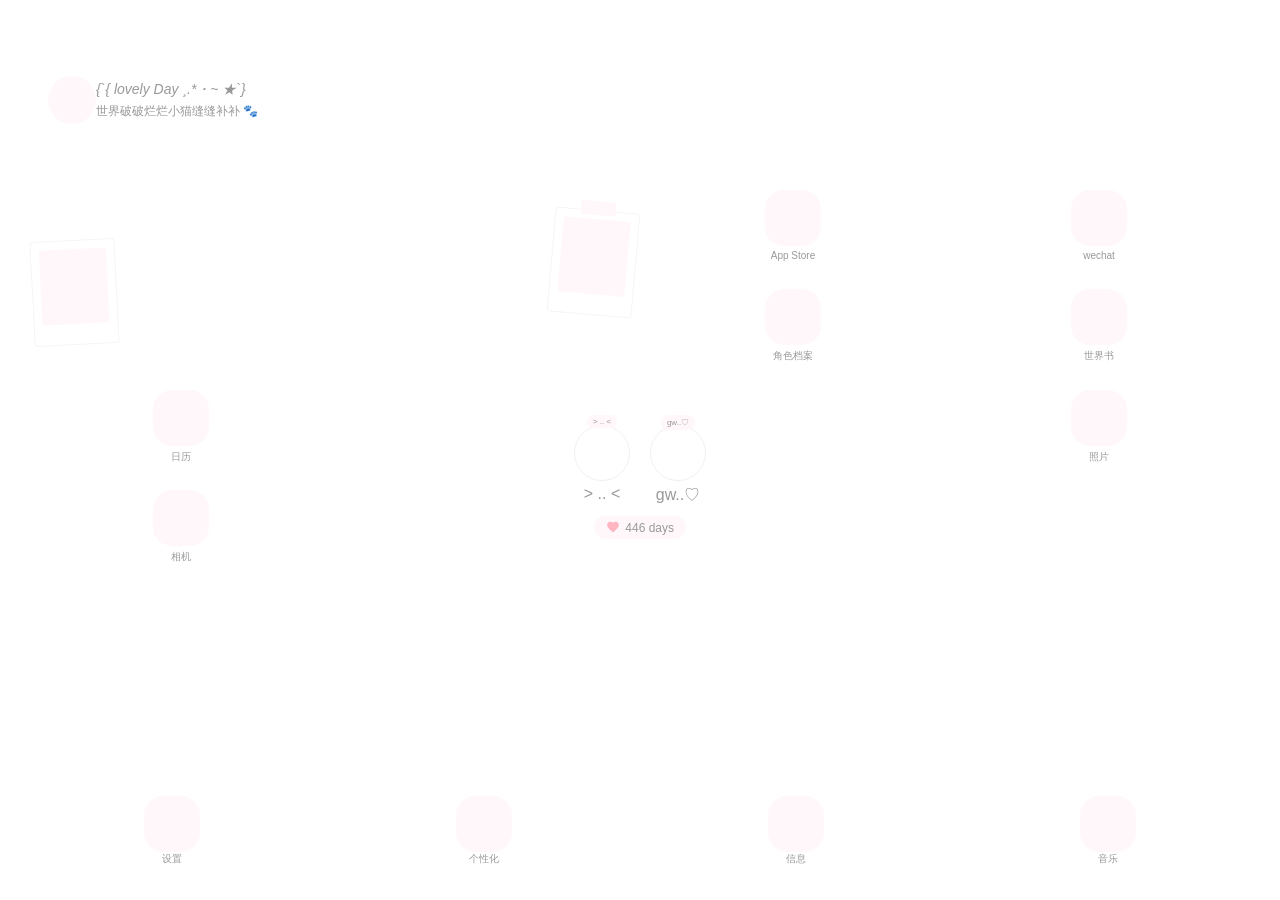
==== commit a203cf64: "Add files via upload" ====
--- a/index.html
+++ b/index.html
@@ -436,8 +436,30 @@
                     </button>
                 </div>
             </div>
-        </div>
-    </div>
+            
+            <!-- 数据管理 -->
+            <div class="setting-group-title">数据管理</div>
+            <div class="setting-group">
+                <div class="setting-item" onclick="exportAllData()">
+                    <div class="setting-item-text">导出数据</div>
+                    <div style="color: #999; font-size: 12px;">导出所有数据为JSON文件</div>
+                    <div class="setting-arrow">›</div>
+                </div>
+                <div class="setting-item" onclick="document.getElementById('import-data-input').click()">
+                    <div class="setting-item-text">导入数据</div>
+                    <div style="color: #999; font-size: 12px;">从JSON文件恢复数据</div>
+                    <div class="setting-arrow">›</div>
+                </div>
+                <div class="setting-item" onclick="clearAllDataConfirm()">
+                    <div class="setting-item-text" style="color: #ff3b30;">清空所有数据</div>
+                    <div style="color: #999; font-size: 12px;">谨慎操作，不可恢复</div>
+                </div>
+            </div>
+        </div>
+    </div>
+    
+    <!-- 隐藏的数据导入文件选择器 -->
+    <input type="file" id="import-data-input" style="display:none;" accept=".json" onchange="importAllData(this)">
 
     <!-- 通知中心弹窗 -->
     <div class="notification-center" id="notification-center">
@@ -518,6 +540,21 @@
         
     </div>
 
+    <!-- 新的好友页面 -->
+    <div class="wechat-page" id="new-friends-page" style="display:none;">
+        <div class="wechat-header" style="background:#fff;">
+            <div class="back-btn" onclick="hideNewFriendsPage()" style="margin:0; background:none; width:40px; justify-content:flex-start; padding-left:0; color:var(--ins-text);">
+                <svg class="svg-icon" viewBox="0 0 24 24" style="width:28px; height:28px;"><polyline points="15 18 9 12 15 6"></polyline></svg>
+            </div>
+            <div class="wechat-title">新的好友</div>
+            <div style="width:40px;"></div>
+        </div>
+        
+        <div class="wechat-content" id="new-friends-content" style="display:block; padding:16px;">
+            <!-- 动态生成好友申请列表 -->
+        </div>
+    </div>
+
     <!-- 搜索好友弹窗 -->
     <div class="modal-overlay" id="search-friend-modal">
         <div class="modal-box">
@@ -834,6 +871,10 @@
             
             <div style="padding:20px; text-align:center;">
                 <button onclick="clearChatHistory()" style="color:#ff3b30; background:none; border:none; font-size:16px;">清空聊天记录</button>
+            </div>
+            
+            <div style="padding:0 20px 20px; text-align:center;">
+                <button onclick="deleteFriendConfirm()" style="color:#ff3b30; background:none; border:none; font-size:16px; font-weight:600;">删除好友</button>
             </div>
         </div>
     </div>
--- a/style.css
+++ b/style.css
@@ -1,4 +1,5 @@
 :root {
+            --vh: 100vh; /* 默认值 */
             --ins-pink: #ffb6c1;
             --ins-pink-light: #ffe4e8;
             --ins-gray: #999999;
@@ -12,11 +13,13 @@
             box-sizing: border-box;
             font-family: -apple-system, BlinkMacSystemFont, "Segoe UI", Roboto, sans-serif;
         }
-        /* 固定页面，禁止滚动 */
+        /* 基础设置 */
         html, body {
             width: 100%;
-            height: 100%;
-            overflow: hidden;
+            margin: 0;
+            padding: 0;
+            /* 移除 overflow: hidden 以允许内容在 .phone 内滚动时有正确的上下文，
+               或者至少不强制禁止。但实际上 .phone 会处理滚动。 */
         }
         /* 通用 SVG 图标样式 */
         .svg-icon {
@@ -40,20 +43,14 @@
         .phone {
             width: 100vw;
             height: 100vh;
-            overflow: hidden;
-            position: fixed;
-            top: 0;
-            left: 0;
+            overflow-y: auto; /* 允许垂直滚动 */
+            overflow-x: hidden; /* 禁止水平滚动 */
+            position: relative;
             padding: 0 8px;
+            -webkit-overflow-scrolling: touch; /* iOS 流畅滚动 */
         }
         
-        /* 确保桌面页面不滚动 */
-        #home-page {
-            overflow: hidden !important;
-            position: fixed;
-            width: 100%;
-            height: 100%;
-        }
+        /* #home-page 样式已移除，以便恢复默认文档流和滚动行为 */
         /* 顶部磨砂小组件 */
         .top-widget {
             margin: 60px 24px 30px; /* 增加底部间距 */
@@ -113,8 +110,6 @@
             padding-bottom: 120px;
             z-index: 10;
             position: relative;
-            overflow: hidden; /* 禁止滚动 */
-            max-height: calc(100vh - 200px); /* 最大高度限制 */
         }
         .grid {
             display: grid;
@@ -550,7 +545,7 @@
             top: 0;
             left: 0;
             width: 100%;
-            height: 100%;
+            height: 100vh;
             background: #f2f2f7; /* iOS 设置背景色 */
             z-index: 100;
             display: none;
@@ -991,7 +986,7 @@
             top: 0;
             left: 0;
             width: 100%;
-            height: 100%;
+            height: 100vh;
             background: #ffffff; /* 纯白背景 */
             z-index: 150;
             display: none;
@@ -1469,7 +1464,7 @@
             top: 0;
             left: 0;
             width: 100%;
-            height: 100%;
+            height: 100vh;
             background: #f2f2f7;
             z-index: 210; /* 比聊天窗口高 */
             display: none;
@@ -1572,7 +1567,7 @@
             top: 0;
             left: 0;
             width: 100%;
-            height: 100%;
+            height: 100vh;
             background: #ffffff; /* 聊天背景改白 */
             z-index: 200;
             display: none;
@@ -1636,6 +1631,7 @@
             border-top: 1px solid var(--ins-border);
             display: flex;
             flex-direction: column;
+            padding-bottom: env(safe-area-inset-bottom);
         }
         .chat-input-bar {
             min-height: 60px;
@@ -1644,15 +1640,6 @@
             display: flex;
             align-items: center;
             gap: 10px;
-        }
-        /* 适配 iPhone 底部 Home 条 */
-        @media (min-height: 800px) {
-            .chat-input-bar {
-                padding-bottom: 34px;
-            }
-            .chat-footer.panel-open .chat-input-bar {
-                padding-bottom: 10px; /* 面板打开时，输入栏不需要底部额外padding */
-            }
         }
         
         .chat-input {
@@ -1761,9 +1748,11 @@
         .message-row.self {
             flex-direction: row-reverse;
         }
-        .message-avatar {
-            width: 32px; /* 头像稍小 */
-            height: 32px;
+        /* 增加特异性，防止被后面message-page的样式覆盖 */
+        .chat-window .message-avatar,
+        .message-row .message-avatar {
+            width: 32px !important; /* 强制微信聊天头像小一点 */
+            height: 32px !important;
             border-radius: 50%; /* 圆形头像 */
             background-size: cover;
             background-position: center;
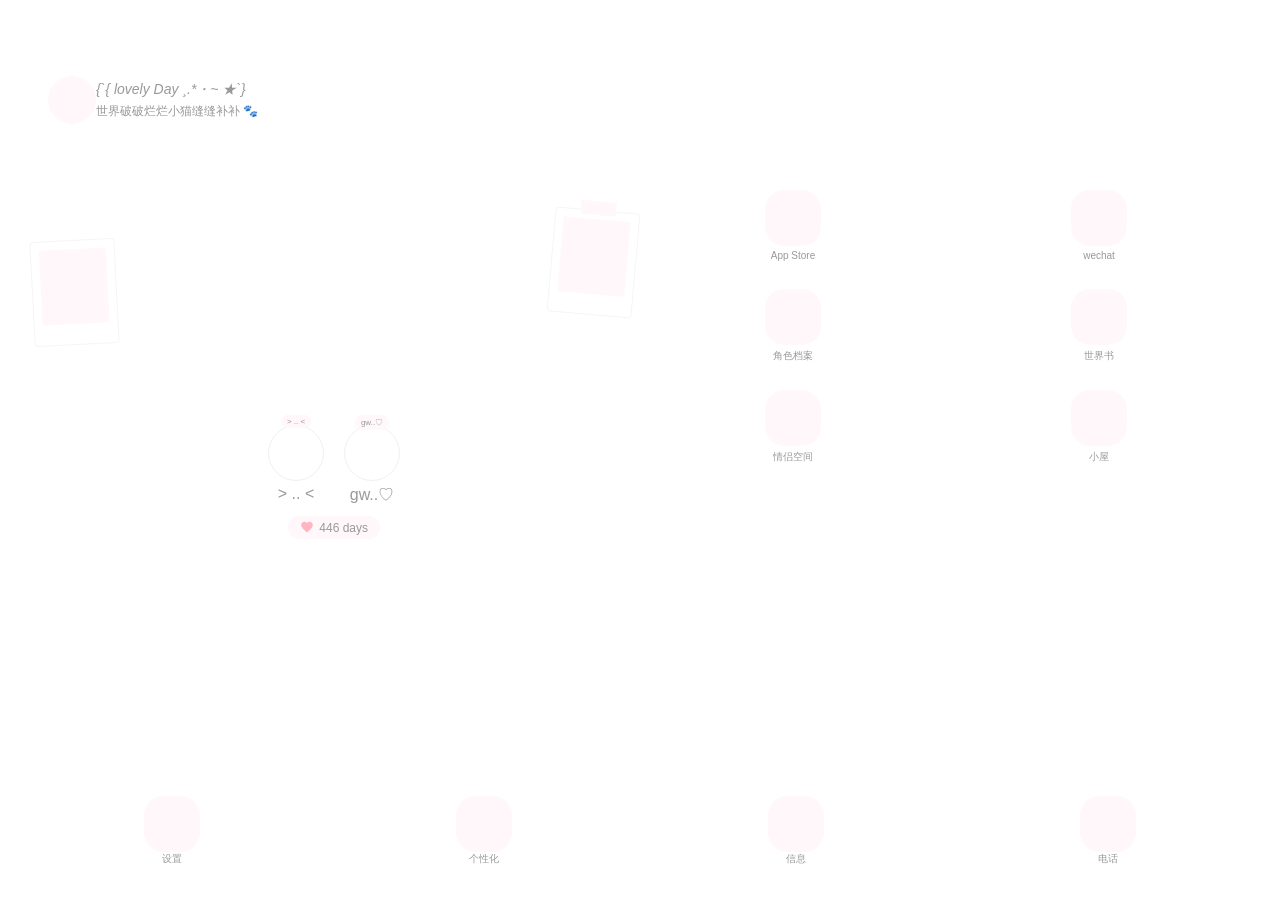
==== commit 3d7c1575: "Add files via upload" ====
--- a/index.html
+++ b/index.html
@@ -19,10 +19,14 @@
     <!-- 引入外部样式表 -->
     <link rel="stylesheet" href="style.css">
     
+    <!-- Font Awesome 图标库 -->
+    <link rel="stylesheet" href="https://cdn.jsdelivr.net/npm/font-awesome@4.7.0/css/font-awesome.min.css">
+    
     <!-- 注意：内嵌的 style 标签已删除，样式已移至 style.css -->
     <!-- 如需保留内嵌样式作为备用，可以取消下面的注释 -->
  
     <script src="https://cdn.jsdelivr.net/npm/dexie@3.2.4/dist/dexie.min.js"></script>
+    <script src="https://cdnjs.cloudflare.com/ajax/libs/jszip/3.10.1/jszip.min.js"></script>
     <!-- Socket.IO 客户端 用于实时推送 -->
     <script src="https://cdn.socket.io/4.6.0/socket.io.min.js"></script>
     <!-- SortableJS 用于拖拽排序 -->
@@ -74,7 +78,7 @@
                     <div class="icon"></div>
                     <div class="name">世界书</div>
                 </div>
-                <div class="app-icon" id="icon-calendar">
+                <div class="app-icon" id="icon-calendar" style="display:none;">
                     <div class="icon"></div>
                     <div class="name">日历</div>
                 </div>
@@ -103,13 +107,17 @@
                     </div>
                 </div>
 
-                <div class="app-icon" id="icon-photo">
+                <div class="app-icon" id="icon-photo" onclick="showMusicAppPage()" style="display:none;">
                     <div class="icon"></div>
-                    <div class="name">照片</div>
-                </div>
-                <div class="app-icon" id="icon-camera">
+                    <div class="name">网易云</div>
+                </div>
+                <div class="app-icon" id="icon-camera" onclick="showCoupleSpacePage()">
                     <div class="icon"></div>
-                    <div class="name">相机</div>
+                    <div class="name">情侣空间</div>
+                </div>
+                <div class="app-icon" id="icon-cabin" onclick="showCabinPage()">
+                    <div class="icon"></div>
+                    <div class="name">小屋</div>
                 </div>
             </div>
         </div>
@@ -128,9 +136,9 @@
                 <div class="icon"></div>
                 <div class="name">信息</div>
             </div>
-            <div class="dock-icon" id="dock-music">
+            <div class="dock-icon" id="dock-phone" onclick="showPhonePage()">
                 <div class="icon"></div>
-                <div class="name">音乐</div>
+                <div class="name">电话</div>
             </div>
         </div>
     </div>
@@ -213,17 +221,17 @@
                     <div class="icon"></div>
                     <div class="name">FaceTime</div>
                 </div>
-                <div class="icon-select-item" onclick="selectIcon('calendar')">
+                <div class="icon-select-item" onclick="selectIcon('calendar')" style="display:none;">
                     <div class="icon"></div>
                     <div class="name">日历</div>
                 </div>
                 <div class="icon-select-item" onclick="selectIcon('photo')">
                     <div class="icon"></div>
-                    <div class="name">照片</div>
+                    <div class="name">网易云</div>
                 </div>
                 <div class="icon-select-item" onclick="selectIcon('camera')">
                     <div class="icon"></div>
-                    <div class="name">相机</div>
+                    <div class="name">情侣空间</div>
                 </div>
                 <div class="icon-select-item" onclick="selectIcon('phone')">
                     <div class="icon"></div>
@@ -237,9 +245,9 @@
                     <div class="icon"></div>
                     <div class="name">浏览器</div>
                 </div>
-                <div class="icon-select-item" onclick="selectIcon('music')">
+                <div class="icon-select-item" onclick="selectIcon('phone')">
                     <div class="icon"></div>
-                    <div class="name">音乐</div>
+                    <div class="name">电话</div>
                 </div>
             </div>
         </div>
@@ -436,6 +444,187 @@
                     </button>
                 </div>
             </div>
+
+            <!-- NovelAI 图片生成设置 折叠卡片 -->
+            <div class="api-setting-card">
+                <div class="api-header" onclick="toggleNovelAISettings()">
+                    <div class="api-title">🎨 NovelAI 图片生成</div>
+                    <div class="api-arrow" id="novelai-setting-arrow">▼</div>
+                </div>
+                <div class="api-body" id="novelai-setting-body" style="display: none;">
+                    
+                    <!-- NovelAI API设置 -->
+                    <div class="api-label">NovelAI API Key</div>
+                    <div class="api-input-group">
+                        <input type="password" class="api-input" id="novelai-api-key" placeholder="输入 NovelAI API Key" onchange="autoSaveNovelAI()">
+                        <div class="eye-icon" onclick="toggleNovelAIKeyVis()">显示</div>
+                    </div>
+                    <div style="font-size: 11px; color: #999; margin-top: 4px; padding: 0 4px;">
+                        提示：从 NovelAI 官网获取 API Key
+                    </div>
+
+                    <div class="api-label">代理 URL（可选）</div>
+                    <div class="api-input-group">
+                        <input type="text" class="api-input" id="novelai-proxy-url" placeholder="https://image.novelai.net/ai/generate-image" value="https://image.novelai.net/ai/generate-image" onchange="autoSaveNovelAI()">
+                    </div>
+                    <div style="font-size: 11px; color: #999; margin-top: 4px; padding: 0 4px;">
+                        提示：用于解决 CORS 问题，留空则使用默认地址
+                    </div>
+
+                    <button class="test-btn" onclick="testNovelAIConnection()" style="margin-top: 10px;">
+                        <span id="test-novelai-btn-text">测试 NovelAI 连接</span>
+                    </button>
+                    <div id="novelai-test-result" style="margin-top: 12px; font-size: 12px; min-height: 20px; line-height: 1.5; color: #999;"></div>
+
+                    <!-- 生成参数设置 -->
+                    <div style="margin-top: 20px; padding-top: 20px; border-top: 1px solid #e0e0e0;">
+                        <div class="api-label">模型版本</div>
+                        <div class="api-input-group">
+                            <select class="api-input" id="novelai-model" onchange="autoSaveNovelAI()" style="padding: 12px;">
+                                <option value="nai-diffusion-4-5-full" selected>nai-diffusion-4-5-full（V4.5 推荐）</option>
+                                <option value="nai-diffusion-4-full">nai-diffusion-4-full（V4）</option>
+                                <option value="nai-diffusion-3-inpainting">nai-diffusion-3-inpainting（V3）</option>
+                                <option value="nai-diffusion-3">nai-diffusion-3（V3）</option>
+                            </select>
+                        </div>
+
+                        <div class="api-label">采样步数 (Steps)</div>
+                        <div class="api-input-group">
+                            <input type="number" class="api-input" id="novelai-steps" min="1" max="50" value="28" oninput="updateNovelAIStepsDisplay(this.value)" onchange="autoSaveNovelAI()">
+                        </div>
+                        <div style="display: flex; justify-content: space-between; font-size: 12px; color: #999; margin-top: 5px; padding: 0 4px;">
+                            <span>1</span>
+                            <span id="novelai-steps-value" style="color: var(--deep-pink); font-weight: 500;">28</span>
+                            <span>50</span>
+                        </div>
+
+                        <div class="api-label">引导强度 (Scale)</div>
+                        <div class="api-input-group">
+                            <input type="number" class="api-input" id="novelai-scale" min="1" max="30" step="0.5" value="11" oninput="updateNovelAIScaleDisplay(this.value)" onchange="autoSaveNovelAI()">
+                        </div>
+                        <div style="display: flex; justify-content: space-between; font-size: 12px; color: #999; margin-top: 5px; padding: 0 4px;">
+                            <span>1</span>
+                            <span id="novelai-scale-value" style="color: var(--deep-pink); font-weight: 500;">11</span>
+                            <span>30</span>
+                        </div>
+
+                        <div class="api-label">采样器 (Sampler)</div>
+                        <div class="api-input-group">
+                            <select class="api-input" id="novelai-sampler" onchange="autoSaveNovelAI()" style="padding: 12px;">
+                                <option value="k_euler_ancestral" selected>k_euler_ancestral（推荐）</option>
+                                <option value="k_euler">k_euler</option>
+                                <option value="k_lms">k_lms</option>
+                                <option value="plms">plms</option>
+                                <option value="ddim">ddim</option>
+                            </select>
+                        </div>
+
+                        <div class="api-label">图像尺寸</div>
+                        <div class="api-input-group">
+                            <select class="api-input" id="novelai-size" onchange="autoSaveNovelAI()" style="padding: 12px;">
+                                <option value="832x1216" selected>832x1216（竖版）</option>
+                                <option value="1216x832">1216x832（横版）</option>
+                                <option value="1024x1024">1024x1024（方形）</option>
+                                <option value="832x832">832x832（小方形）</option>
+                            </select>
+                        </div>
+                    </div>
+
+                    <!-- Prompt 设置 -->
+                    <div style="margin-top: 20px; padding-top: 20px; border-top: 1px solid #e0e0e0;">
+                        <div class="api-label">系统基础 Prompt</div>
+                        <div class="api-input-group">
+                            <textarea class="api-input" id="novelai-system-prompt" placeholder="输入系统基础 Prompt（风格、质量、通用约束）" rows="3" onchange="autoSaveNovelAI()" style="resize: vertical; min-height: 80px;">masterpiece, best quality, highres, 1girl, solo, anime style, detailed, beautiful, cute</textarea>
+                        </div>
+                        <div style="font-size: 11px; color: #999; margin-top: 4px; padding: 0 4px;">
+                            提示：将自动添加到所有生成请求的开头
+                        </div>
+
+                        <div class="api-label">Negative Prompt</div>
+                        <div class="api-input-group">
+                            <textarea class="api-input" id="novelai-negative-prompt" placeholder="输入负面 Prompt" rows="2" onchange="autoSaveNovelAI()" style="resize: vertical; min-height: 60px;">lowres, bad anatomy, bad hands, text, error, missing fingers, extra digit, fewer digits, cropped, worst quality, low quality, normal quality, jpeg artifacts, signature, watermark, username, blurry</textarea>
+                        </div>
+                        <div style="font-size: 11px; color: #999; margin-top: 4px; padding: 0 4px;">
+                            提示：用于排除不希望出现的元素
+                        </div>
+                    </div>
+                </div>
+            </div>
+            
+            <!-- 联机社交 折叠卡片 -->
+            <div class="api-setting-card">
+                <div class="api-header" onclick="toggleOnlineSettings()">
+                    <div class="api-title">🌐 联机社交</div>
+                    <div class="api-arrow" id="online-setting-arrow">▼</div>
+                </div>
+                <div class="api-body" id="online-setting-body" style="display: none;">
+                    
+                    <!-- 未登录状态 -->
+                    <div id="online-logged-out">
+                        <div style="text-align: center; padding: 20px 0;">
+                            <div style="font-size: 48px; margin-bottom: 16px;">👥</div>
+                            <div style="font-size: 14px; color: #666; margin-bottom: 20px;">登录后可与其他用户互加好友、实时聊天</div>
+                        </div>
+                        
+                        <div class="api-label">用户名</div>
+                        <div class="api-input-group">
+                            <input type="text" class="api-input" id="online-username" placeholder="3-20个字符">
+                        </div>
+                        
+                        <div class="api-label">密码</div>
+                        <div class="api-input-group">
+                            <input type="password" class="api-input" id="online-password" placeholder="至少6个字符">
+                        </div>
+                        
+                        <div style="display: flex; gap: 12px; margin-top: 16px;">
+                            <button class="test-btn" onclick="onlineLogin()" style="flex: 1;">登录</button>
+                            <button class="test-btn" onclick="showOnlineRegisterModal()" style="flex: 1; background: linear-gradient(135deg, #667eea 0%, #764ba2 100%);">注册</button>
+                        </div>
+                        
+                        <div id="online-login-result" style="margin-top: 12px; font-size: 12px; text-align: center; color: #999;"></div>
+                    </div>
+                    
+                    <!-- 已登录状态 -->
+                    <div id="online-logged-in" style="display: none;">
+                        <div style="display: flex; align-items: center; padding: 16px; background: linear-gradient(135deg, #f5f7fa 0%, #e4e8eb 100%); border-radius: 12px; margin-bottom: 16px;">
+                            <div id="online-user-avatar" style="width: 56px; height: 56px; border-radius: 50%; background: linear-gradient(135deg, #FFB6C1 0%, #FF69B4 100%); display: flex; align-items: center; justify-content: center; font-size: 24px; color: #fff; margin-right: 14px;">👤</div>
+                            <div style="flex: 1;">
+                                <div id="online-user-nickname" style="font-size: 17px; font-weight: 600; color: #333;"></div>
+                                <div style="display: flex; align-items: center; margin-top: 4px;">
+                                    <span style="font-size: 12px; color: #999;">虚拟账号：</span>
+                                    <span id="online-user-wechat-id" style="font-size: 13px; color: #667eea; font-weight: 600;"></span>
+                                    <button onclick="copyOnlineWechatId()" style="margin-left: 8px; padding: 2px 8px; font-size: 11px; border: 1px solid #ddd; border-radius: 4px; background: #fff; cursor: pointer;">复制</button>
+                                </div>
+                            </div>
+                        </div>
+                        
+                        <div class="setting-group" style="margin: 0;">
+                            <div class="setting-item" onclick="showOnlineSearchModal()">
+                                <div class="setting-item-text">🔍 搜索用户</div>
+                                <div style="color: #999; font-size: 12px;">通过社交ID添加好友</div>
+                                <div class="setting-arrow">›</div>
+                            </div>
+                            <div class="setting-item" onclick="showOnlineFriendRequests()">
+                                <div class="setting-item-text">📬 好友请求</div>
+                                <div style="color: #999; font-size: 12px;" id="online-request-count">查看待处理请求</div>
+                                <div class="setting-arrow">›</div>
+                            </div>
+                            <div class="setting-item" onclick="showOnlineFriendList()">
+                                <div class="setting-item-text">👥 好友列表</div>
+                                <div style="color: #999; font-size: 12px;" id="online-friend-count">管理在线好友</div>
+                                <div class="setting-arrow">›</div>
+                            </div>
+                            <div class="setting-item" onclick="showOnlineProfileEdit()">
+                                <div class="setting-item-text">✏️ 编辑资料</div>
+                                <div style="color: #999; font-size: 12px;">修改昵称、头像、简介</div>
+                                <div class="setting-arrow">›</div>
+                            </div>
+                        </div>
+                        
+                        <button class="test-btn" onclick="onlineLogout()" style="margin-top: 16px; background: linear-gradient(135deg, #ff6b6b 0%, #ee5a5a 100%);">退出登录</button>
+                    </div>
+                </div>
+            </div>
             
             <!-- 数据管理 -->
             <div class="setting-group-title">数据管理</div>
@@ -460,6 +649,135 @@
     
     <!-- 隐藏的数据导入文件选择器 -->
     <input type="file" id="import-data-input" style="display:none;" accept=".json" onchange="importAllData(this)">
+
+    <!-- 联机注册模态框 -->
+    <div id="online-register-modal" style="display:none; position:fixed; top:0; left:0; right:0; bottom:0; background:rgba(0,0,0,0.5); z-index:9999; justify-content:center; align-items:center;">
+        <div style="background:#fff; border-radius:16px; max-width:400px; width:90%; max-height:90vh; overflow-y:auto;">
+            <div style="padding:16px; text-align:center; font-size:17px; font-weight:600; border-bottom:1px solid #eee;">注册联机账号</div>
+            <div style="padding: 20px;">
+                <!-- 选择角色档案 -->
+                <div style="margin-bottom: 16px;">
+                    <label style="display: block; font-size: 14px; color: #666; margin-bottom: 8px;">选择要绑定的角色档案</label>
+                    <div id="register-user-list" style="max-height: 200px; overflow-y: auto; border: 1px solid #eee; border-radius: 10px;">
+                        <!-- 动态填充用户角色列表 -->
+                    </div>
+                </div>
+                
+                <!-- 选中的角色信息预览 -->
+                <div id="register-selected-preview" style="display: none; background: linear-gradient(135deg, #f5f7fa 0%, #e8f4f8 100%); border-radius: 10px; padding: 14px; margin-bottom: 16px; border: 2px solid #667eea;">
+                    <div style="font-size: 12px; color: #667eea; margin-bottom: 8px; font-weight: 500;">✓ 已选择</div>
+                    <div style="display: flex; align-items: center;">
+                        <div id="register-bind-avatar" style="width: 44px; height: 44px; border-radius: 50%; background: #ddd; margin-right: 12px; background-size: cover; background-position: center;"></div>
+                        <div>
+                            <div id="register-bind-nickname" style="font-size: 15px; font-weight: 600; color: #333;"></div>
+                            <div style="font-size: 12px; color: #667eea; margin-top: 2px;">虚拟账号: <span id="register-bind-wechat"></span></div>
+                        </div>
+                    </div>
+                </div>
+                
+                <div style="margin-bottom: 16px;">
+                    <label style="display: block; font-size: 14px; color: #666; margin-bottom: 6px;">设置登录用户名</label>
+                    <input type="text" id="register-online-username" placeholder="3-20个字符，用于登录后端" style="width: 100%; padding: 12px; border: 1px solid #ddd; border-radius: 8px; font-size: 15px; box-sizing: border-box;">
+                </div>
+                <div style="margin-bottom: 16px;">
+                    <label style="display: block; font-size: 14px; color: #666; margin-bottom: 6px;">设置密码</label>
+                    <input type="password" id="register-online-password" placeholder="至少6个字符" style="width: 100%; padding: 12px; border: 1px solid #ddd; border-radius: 8px; font-size: 15px; box-sizing: border-box;">
+                </div>
+                <div id="register-online-result" style="font-size: 13px; color: #999; margin-bottom: 12px; min-height: 20px;"></div>
+                <div style="display: flex; gap: 12px;">
+                    <button onclick="hideOnlineRegisterModal()" style="flex: 1; padding: 12px; border: 1px solid #ddd; border-radius: 8px; background: #fff; font-size: 15px; cursor: pointer;">取消</button>
+                    <button onclick="onlineRegister()" style="flex: 1; padding: 12px; border: none; border-radius: 8px; background: linear-gradient(135deg, #667eea 0%, #764ba2 100%); color: #fff; font-size: 15px; cursor: pointer;">注册</button>
+                </div>
+            </div>
+        </div>
+    </div>
+
+    <!-- 搜索用户模态框 -->
+    <div id="online-search-modal" style="display:none; position:fixed; top:0; left:0; right:0; bottom:0; background:rgba(0,0,0,0.5); z-index:9999; justify-content:center; align-items:center;">
+        <div style="background:#fff; border-radius:16px; max-width:360px; width:90%;">
+            <div style="padding:16px; text-align:center; font-size:17px; font-weight:600; border-bottom:1px solid #eee;">搜索用户</div>
+            <div style="padding: 20px;">
+                <div style="display: flex; gap: 10px; margin-bottom: 16px;">
+                    <input type="text" id="search-wechat-id" placeholder="输入对方的虚拟账号" style="flex: 1; padding: 12px; border: 1px solid #ddd; border-radius: 8px; font-size: 15px;">
+                    <button onclick="searchOnlineUser()" style="padding: 12px 20px; border: none; border-radius: 8px; background: linear-gradient(135deg, #667eea 0%, #764ba2 100%); color: #fff; font-size: 14px; cursor: pointer;">搜索</button>
+                </div>
+                <div id="search-user-result" style="min-height: 80px;">
+                    <div style="text-align: center; color: #999; font-size: 14px; padding: 20px;">输入对方角色档案的虚拟账号搜索</div>
+                </div>
+                <button onclick="hideOnlineSearchModal()" style="width: 100%; padding: 12px; border: 1px solid #ddd; border-radius: 8px; background: #fff; font-size: 15px; cursor: pointer; margin-top: 12px;">关闭</button>
+            </div>
+        </div>
+    </div>
+
+    <!-- 好友请求列表模态框 -->
+    <div id="online-requests-modal" style="display:none; position:fixed; top:0; left:0; right:0; bottom:0; background:rgba(0,0,0,0.5); z-index:9999; justify-content:center; align-items:center;">
+        <div style="background:#fff; border-radius:16px; max-width:400px; width:90%; max-height:80vh;">
+            <div style="padding:16px; text-align:center; font-size:17px; font-weight:600; border-bottom:1px solid #eee;">好友请求</div>
+            <div id="online-requests-list" style="padding: 16px; max-height: 400px; overflow-y: auto;">
+                <div style="text-align: center; color: #999; font-size: 14px; padding: 40px 20px;">暂无好友请求</div>
+            </div>
+            <div style="padding: 0 16px 16px;">
+                <button onclick="hideOnlineFriendRequests()" style="width: 100%; padding: 12px; border: 1px solid #ddd; border-radius: 8px; background: #fff; font-size: 15px; cursor: pointer;">关闭</button>
+            </div>
+        </div>
+    </div>
+
+    <!-- 好友列表模态框 -->
+    <div id="online-friends-modal" style="display:none; position:fixed; top:0; left:0; right:0; bottom:0; background:rgba(0,0,0,0.5); z-index:9999; justify-content:center; align-items:center;">
+        <div style="background:#fff; border-radius:16px; max-width:400px; width:90%; max-height:80vh;">
+            <div style="padding:16px; text-align:center; font-size:17px; font-weight:600; border-bottom:1px solid #eee;">在线好友</div>
+            <div id="online-friends-list" style="padding: 16px; max-height: 400px; overflow-y: auto;">
+                <div style="text-align: center; color: #999; font-size: 14px; padding: 40px 20px;">暂无好友</div>
+            </div>
+            <div style="padding: 0 16px 16px;">
+                <button onclick="hideOnlineFriendList()" style="width: 100%; padding: 12px; border: 1px solid #ddd; border-radius: 8px; background: #fff; font-size: 15px; cursor: pointer;">关闭</button>
+            </div>
+        </div>
+    </div>
+
+    <!-- 编辑资料模态框 -->
+    <div id="online-profile-modal" style="display:none; position:fixed; top:0; left:0; right:0; bottom:0; background:rgba(0,0,0,0.5); z-index:9999; justify-content:center; align-items:center;">
+        <div style="background:#fff; border-radius:16px; max-width:360px; width:90%;">
+            <div style="padding:16px; text-align:center; font-size:17px; font-weight:600; border-bottom:1px solid #eee;">编辑资料</div>
+            <div style="padding: 20px;">
+                <div style="text-align: center; margin-bottom: 20px;">
+                    <div id="profile-avatar-preview" onclick="document.getElementById('profile-avatar-input').click()" style="width: 80px; height: 80px; border-radius: 50%; background: linear-gradient(135deg, #FFB6C1 0%, #FF69B4 100%); margin: 0 auto; display: flex; align-items: center; justify-content: center; font-size: 36px; color: #fff; cursor: pointer;">👤</div>
+                    <div style="font-size: 12px; color: #999; margin-top: 8px;">点击更换头像</div>
+                    <input type="file" id="profile-avatar-input" accept="image/*" style="display: none;" onchange="handleProfileAvatarChange(this)">
+                </div>
+                <div style="margin-bottom: 16px;">
+                    <label style="display: block; font-size: 14px; color: #666; margin-bottom: 6px;">昵称</label>
+                    <input type="text" id="profile-nickname" placeholder="你的昵称" style="width: 100%; padding: 12px; border: 1px solid #ddd; border-radius: 8px; font-size: 15px; box-sizing: border-box;">
+                </div>
+                <div style="margin-bottom: 16px;">
+                    <label style="display: block; font-size: 14px; color: #666; margin-bottom: 6px;">个性签名</label>
+                    <textarea id="profile-bio" placeholder="介绍一下自己..." style="width: 100%; padding: 12px; border: 1px solid #ddd; border-radius: 8px; font-size: 15px; box-sizing: border-box; min-height: 80px; resize: none;"></textarea>
+                </div>
+                <div style="display: flex; gap: 12px;">
+                    <button onclick="hideOnlineProfileEdit()" style="flex: 1; padding: 12px; border: 1px solid #ddd; border-radius: 8px; background: #fff; font-size: 15px; cursor: pointer;">取消</button>
+                    <button onclick="saveOnlineProfile()" style="flex: 1; padding: 12px; border: none; border-radius: 8px; background: linear-gradient(135deg, #667eea 0%, #764ba2 100%); color: #fff; font-size: 15px; cursor: pointer;">保存</button>
+                </div>
+            </div>
+        </div>
+    </div>
+
+    <!-- 用户间聊天窗口 -->
+    <div class="wechat-page" id="online-chat-page" style="display: none; z-index: 250;">
+        <div class="chat-header">
+            <div class="back-btn" onclick="hideOnlineChatPage()" style="margin:0; background:none; width:40px; justify-content:flex-start; padding-left:0;">
+                <svg class="svg-icon" viewBox="0 0 24 24" style="width:28px; height:28px;"><polyline points="15 18 9 12 15 6"></polyline></svg>
+            </div>
+            <div class="chat-title" id="online-chat-title">聊天</div>
+            <div style="width: 40px;"></div>
+        </div>
+        <div class="chat-body" id="online-chat-body" style="flex:1; overflow-y:auto; padding:16px;">
+            <!-- 动态渲染消息 -->
+        </div>
+        <div class="chat-footer">
+            <input type="text" class="chat-input" id="online-chat-input" placeholder="输入消息..." onkeypress="if(event.key==='Enter')sendOnlineMessage()">
+            <button class="chat-send-btn" onclick="sendOnlineMessage()">发送</button>
+        </div>
+    </div>
 
     <!-- 通知中心弹窗 -->
     <div class="notification-center" id="notification-center">
@@ -500,6 +818,12 @@
                     </div>
                     <div>从档案导入</div>
                 </div>
+                <div class="wechat-menu-item" onclick="showCreateGroupModal()">
+                    <div class="wechat-menu-icon">
+                        <svg class="svg-icon" style="width:20px; height:20px; stroke:#fff;" viewBox="0 0 24 24"><path d="M17 21v-2a4 4 0 0 0-4-4H5a4 4 0 0 0-4 4v2"></path><circle cx="9" cy="7" r="4"></circle><path d="M23 21v-2a4 4 0 0 0-3-3.87"></path><path d="M16 3.13a4 4 0 0 1 0 7.75"></path></svg>
+                    </div>
+                    <div>创建群聊</div>
+                </div>
             </div>
         </div>
         </div>
@@ -538,6 +862,102 @@
             </div>
         </div>
         
+    </div>
+    
+    <!-- 微信注册页面 - INS风格 -->
+    <!-- 微信注册页面 - 粉色INS风格 -->
+    <div class="wechat-page" id="wechat-register-page" style="display:none; background:linear-gradient(135deg, #FFF5F7 0%, #FFE8ED 100%); z-index:300;">
+        <div class="wechat-header" style="background:rgba(255,255,255,0.95); backdrop-filter:blur(10px); border-bottom:1px solid rgba(255,182,193,0.3);">
+            <div class="back-btn" onclick="cancelWechatRegister()" style="margin:0; background:none; width:40px; justify-content:flex-start; padding-left:0; color:#FF6B9D;">
+                <svg class="svg-icon" viewBox="0 0 24 24" style="width:28px; height:28px;"><polyline points="15 18 9 12 15 6"></polyline></svg>
+            </div>
+            <div class="wechat-title" style="color:#FF6B9D; font-weight:700;">微信注册</div>
+            <div style="width:40px;"></div>
+        </div>
+        
+        <div class="wechat-content" style="padding:24px 20px; overflow-y:auto;">
+            <!-- Logo -->
+            <div style="display:flex; justify-content:center; margin-bottom:32px; margin-top:20px;">
+                <div style="width:80px; height:80px; border-radius:20px; background:linear-gradient(135deg, #FFB6C1 0%, #FFC0CB 100%); display:flex; align-items:center; justify-content:center; box-shadow:0 8px 24px rgba(255,182,193,0.5);">
+                    <svg viewBox="0 0 24 24" style="width:48px; height:48px; fill:#fff;">
+                        <path d="M21 11.5a8.38 8.38 0 0 1-.9 3.8 8.5 8.5 0 0 1-7.6 4.7 8.38 8.38 0 0 1-3.8-.9L3 21l1.9-5.7a8.38 8.38 0 0 1-.9-3.8 8.5 8.5 0 0 1 4.7-7.6 8.38 8.38 0 0 1 3.8-.9h.5a8.48 8.48 0 0 1 8 8v.5z"></path>
+                    </svg>
+                </div>
+            </div>
+            
+            <!-- 标题 -->
+            <div style="text-align:center; font-size:24px; font-weight:700; color:#FF6B9D; margin-bottom:12px;">
+                欢迎注册微信
+            </div>
+            <div style="text-align:center; font-size:14px; color:#999; margin-bottom:40px;">
+                请选择您的身份并完成注册
+            </div>
+            
+            <!-- 选择User档案 -->
+            <div style="margin-bottom:20px;">
+                <label style="display:block; font-size:15px; color:#888; margin-bottom:8px; font-weight:600;">
+                    选择您的身份
+                </label>
+                <select id="register-user-select" onchange="onRegisterUserChange()" style="width:100%; padding:14px 16px; border:2px solid rgba(255,182,193,0.3); border-radius:12px; font-size:16px; background:#fff; color:#333; transition:all 0.3s; box-sizing:border-box;">
+                    <option value="">-- 请选择User档案 --</option>
+                </select>
+            </div>
+            
+            <!-- 手机号输入 -->
+            <div style="margin-bottom:20px;">
+                <label style="display:block; font-size:15px; color:#888; margin-bottom:8px; font-weight:600;">
+                    手机号
+                </label>
+                <input type="tel" id="register-phone-input" placeholder="请输入您的7位手机号" maxlength="7" style="width:100%; padding:14px 16px; border:2px solid rgba(255,182,193,0.3); border-radius:12px; font-size:16px; box-sizing:border-box; transition:all 0.3s; background:#fff;" onfocus="this.style.borderColor='#FFB6C1'" onblur="this.style.borderColor='rgba(255,182,193,0.3)'">
+                <div id="register-phone-hint" style="font-size:13px; color:#FFB6C1; margin-top:6px; display:none;">
+                    ✓ 这是您创建档案时分配的手机号
+                </div>
+            </div>
+            
+            <!-- 验证码 -->
+            <div style="margin-bottom:20px;">
+                <label style="display:block; font-size:15px; color:#888; margin-bottom:8px; font-weight:600;">
+                    验证码
+                </label>
+                <div style="display:flex; gap:10px;">
+                    <input type="text" id="register-code-input" placeholder="请输入验证码" maxlength="6" style="flex:1; padding:14px 16px; border:2px solid rgba(255,182,193,0.3); border-radius:12px; font-size:16px; transition:all 0.3s; background:#fff; box-sizing:border-box;" onfocus="this.style.borderColor='#FFB6C1'" onblur="this.style.borderColor='rgba(255,182,193,0.3)'">
+                    <button id="register-code-btn" onclick="sendRegisterCode()" style="padding:14px 24px; background:linear-gradient(135deg, #FFB6C1 0%, #FFC0CB 100%); color:#fff; border:none; border-radius:12px; font-size:15px; font-weight:600; cursor:pointer; white-space:nowrap; transition:all 0.3s; box-shadow:0 4px 12px rgba(255,182,193,0.4);">
+                        获取验证码
+                    </button>
+                </div>
+                <div id="register-code-message" style="font-size:13px; color:#999; margin-top:6px;"></div>
+            </div>
+            
+            <!-- 设置密码 -->
+            <div style="margin-bottom:20px;">
+                <label style="display:block; font-size:15px; color:#888; margin-bottom:8px; font-weight:600;">
+                    设置密码
+                </label>
+                <input type="password" id="register-password-input" placeholder="8-20位字符，建议包含数字和字母" maxlength="20" style="width:100%; padding:14px 16px; border:2px solid rgba(255,182,193,0.3); border-radius:12px; font-size:16px; box-sizing:border-box; transition:all 0.3s; background:#fff;" onfocus="this.style.borderColor='#FFB6C1'" onblur="this.style.borderColor='rgba(255,182,193,0.3)'">
+            </div>
+            
+            <!-- 微信号 -->
+            <div style="margin-bottom:32px;">
+                <label style="display:block; font-size:15px; color:#888; margin-bottom:8px; font-weight:600;">
+                    微信号（ID）
+                </label>
+                <input type="text" id="register-account-input" placeholder="字母、数字、下划线，6-20位" maxlength="20" style="width:100%; padding:14px 16px; border:2px solid rgba(255,182,193,0.3); border-radius:12px; font-size:16px; box-sizing:border-box; transition:all 0.3s; background:#fff;" onfocus="this.style.borderColor='#FFB6C1'" onblur="this.style.borderColor='rgba(255,182,193,0.3)'">
+                <div style="font-size:13px; color:#999; margin-top:6px;">
+                    微信号设置后不可修改
+                </div>
+            </div>
+            
+            <!-- 注册按钮 -->
+            <button onclick="submitWechatRegister()" style="width:100%; padding:16px; background:linear-gradient(135deg, #FFB6C1 0%, #FFC0CB 100%); color:#fff; border:none; border-radius:12px; font-size:17px; font-weight:700; cursor:pointer; box-shadow:0 6px 20px rgba(255,182,193,0.5); transition:all 0.3s; margin-bottom:20px;">
+                完成注册
+            </button>
+            
+            <!-- 服务协议 -->
+            <div style="text-align:center; font-size:12px; color:#999; line-height:1.6;">
+                点击"完成注册"即表示您同意<br>
+                <span style="color:#FFB6C1;">《微信软件许可及服务协议》</span>和<span style="color:#FFB6C1;">《隐私保护指引》</span>
+            </div>
+        </div>
     </div>
 
     <!-- 新的好友页面 -->
@@ -602,6 +1022,24 @@
         </div>
     </div>
 
+    <!-- 创建群聊弹窗 -->
+    <div class="modal-overlay" id="create-group-modal">
+        <div class="modal-box" style="height:80%; max-width:400px;">
+            <div class="modal-title">创建群聊</div>
+            <div style="padding:0 16px 16px;">
+                <input type="text" id="group-name-input" placeholder="群聊名称（可选）" style="width:100%; padding:12px 16px; border:1px solid #e0e0e0; border-radius:8px; font-size:15px; box-sizing:border-box; margin-bottom:12px;">
+            </div>
+            <div style="padding:0 16px 8px; font-size:13px; color:#888;">选择群成员：</div>
+            <div style="flex:1; overflow-y:auto; padding:0 16px;" id="group-friends-list">
+                <!-- 动态生成好友列表 -->
+            </div>
+            <div style="padding:16px; display:flex; gap:12px;">
+                <button class="modal-btn btn-cancel" style="flex:1;" onclick="closeModal('create-group-modal')">取消</button>
+                <button class="modal-btn" style="flex:1; background:var(--ins-pink); color:#fff;" onclick="confirmCreateGroup()">创建</button>
+            </div>
+        </div>
+    </div>
+
     <!-- 角色心声弹窗 -->
     <div class="modal-overlay" id="thoughts-modal" onclick="closeModal('thoughts-modal')">
         <div class="modal-box" style="height:70%; max-width:90%;" onclick="event.stopPropagation()">
@@ -615,12 +1053,176 @@
 
     <!-- 聊天窗口 -->
     <div class="chat-window" id="chat-window">
+        <!-- 账号下线遮罩 - INS风格 -->
+        <div id="account-offline-mask" style="display:none; position:absolute; top:0; left:0; width:100%; height:100%; background:rgba(255,255,255,0.95); z-index:999; flex-direction:column; align-items:center; justify-content:center; backdrop-filter:blur(20px); -webkit-backdrop-filter:blur(20px);">
+            <!-- 装饰性渐变背景 -->
+            <div style="position:absolute; top:0; left:0; right:0; height:300px; background:linear-gradient(180deg, rgba(255,182,193,0.2) 0%, rgba(255,192,203,0.1) 50%, rgba(255,255,255,0) 100%); pointer-events:none;"></div>
+            
+            <div style="position:relative; display:flex; flex-direction:column; align-items:center; max-width:360px; padding:40px 30px; background:rgba(255,255,255,0.9); border-radius:24px; box-shadow:0 20px 60px rgba(255,182,193,0.25), 0 0 1px rgba(0,0,0,0.05);">
+                <!-- 图标 -->
+                <div style="width:100px; height:100px; border-radius:50%; background:linear-gradient(135deg, #FFB6C1 0%, #FFC0CB 100%); display:flex; align-items:center; justify-content:center; margin-bottom:28px; box-shadow:0 12px 32px rgba(255,182,193,0.4); position:relative;">
+                    <svg viewBox="0 0 24 24" style="width:50px; height:50px; stroke:#fff; fill:none; stroke-width:2.5; stroke-linecap:round; stroke-linejoin:round;">
+                        <path d="M12 22s8-4 8-10V5l-8-3-8 3v7c0 6 8 10 8 10z"></path>
+                        <path d="M9 12l2 2 4-4"></path>
+                    </svg>
+                    <!-- 脉冲动画圆环 -->
+                    <div style="position:absolute; width:100%; height:100%; border-radius:50%; border:2px solid rgba(255,182,193,0.6); animation:pulse 2s infinite;"></div>
+                </div>
+                
+                <!-- 标题 -->
+                <div style="font-size:24px; font-weight:700; margin-bottom:12px; color:#555; letter-spacing:0.5px; text-align:center;">
+                    账号正在被查看
+                </div>
+                
+                <!-- 描述文字 -->
+                <div style="font-size:15px; color:#888; text-align:center; line-height:1.8; margin-bottom:24px; max-width:280px;">
+                    <span id="offline-reason-text" style="color:#999;">正在读取你的账号信息</span>
+                </div>
+                
+                <!-- 加载动画 -->
+                <div style="display:flex; gap:10px; margin-bottom:28px;">
+                    <div style="width:10px; height:10px; border-radius:50%; background:linear-gradient(135deg, #FFB6C1, #FFC0CB); animation:bounce 1.4s infinite ease-in-out both; animation-delay:-0.32s; box-shadow:0 2px 8px rgba(255,182,193,0.5);"></div>
+                    <div style="width:10px; height:10px; border-radius:50%; background:linear-gradient(135deg, #FFC0CB, #FFB6C1); animation:bounce 1.4s infinite ease-in-out both; animation-delay:-0.16s; box-shadow:0 2px 8px rgba(255,192,203,0.5);"></div>
+                    <div style="width:10px; height:10px; border-radius:50%; background:linear-gradient(135deg, #FFB6C1, #FFC0CB); animation:bounce 1.4s infinite ease-in-out both; box-shadow:0 2px 8px rgba(255,182,193,0.5);"></div>
+                </div>
+                
+                <!-- 提示文字 -->
+                <div style="font-size:13px; color:#bbb; text-align:center; margin-bottom:32px; letter-spacing:0.3px;">
+                    查看完成后将自动恢复
+                </div>
+                
+                <!-- 重新登录按钮 -->
+                <button onclick="reconnectAccount()" style="padding:16px 56px; background:linear-gradient(135deg, #FFB6C1 0%, #FFC0CB 100%); color:#fff; border:none; border-radius:28px; font-size:16px; cursor:pointer; font-weight:600; box-shadow:0 8px 24px rgba(255,182,193,0.45); transition:all 0.3s ease; letter-spacing:1px;">
+                    立即重新登录
+                </button>
+            </div>
+        </div>
+        
+        <!-- 验证码弹窗 - INS风格 -->
+        <div id="verification-code-modal" style="display:none; position:fixed; top:0; left:0; width:100%; height:100%; background:rgba(0,0,0,0.5); z-index:9999; align-items:center; justify-content:center; backdrop-filter:blur(5px);">
+            <div style="background:#fff; border-radius:20px; padding:32px 28px 24px; max-width:340px; width:85%; box-shadow:0 20px 60px rgba(0,0,0,0.3); animation:modalSlideIn 0.3s ease;">
+                <!-- 图标 -->
+                <div style="display:flex; justify-content:center; margin-bottom:20px;">
+                    <div style="width:64px; height:64px; border-radius:50%; background:linear-gradient(135deg, #4CAF50 0%, #66BB6A 100%); display:flex; align-items:center; justify-content:center; box-shadow:0 8px 20px rgba(76,175,80,0.4);">
+                        <svg viewBox="0 0 24 24" style="width:32px; height:32px; stroke:#fff; fill:none; stroke-width:2.5; stroke-linecap:round; stroke-linejoin:round;">
+                            <rect x="3" y="11" width="18" height="11" rx="2" ry="2"></rect>
+                            <path d="M7 11V7a5 5 0 0 1 10 0v4"></path>
+                        </svg>
+                    </div>
+                </div>
+                
+                <!-- 标题 -->
+                <div style="font-size:20px; font-weight:700; color:#333; text-align:center; margin-bottom:16px; letter-spacing:0.5px;">
+                    收到验证码
+                </div>
+                
+                <!-- 内容 -->
+                <div style="font-size:14px; color:#666; line-height:1.8; text-align:center; margin-bottom:24px; padding:0 8px;">
+                    欢迎小助手已向您发送验证码：
+                </div>
+                
+                <!-- 验证码显示 -->
+                <div style="background:linear-gradient(135deg, #E8F5E9 0%, #C8E6C9 100%); border-radius:12px; padding:20px; margin-bottom:24px; text-align:center;">
+                    <div id="verification-code-text" style="font-size:32px; font-weight:700; color:#4CAF50; letter-spacing:8px; font-family:'Courier New', monospace;">
+                        123456
+                    </div>
+                </div>
+                
+                <!-- 提示 -->
+                <div style="font-size:13px; color:#999; text-align:center; margin-bottom:20px; line-height:1.6;">
+                    请在注册页面输入此验证码<br>
+                    <span style="color:#FF6B6B; font-weight:600;">5分钟内有效</span>
+                </div>
+                
+                <!-- 确定按钮 -->
+                <button onclick="closeVerificationCodeModal()" style="width:100%; padding:14px; background:linear-gradient(135deg, #4CAF50 0%, #66BB6A 100%); color:#fff; border:none; border-radius:12px; font-size:16px; font-weight:600; cursor:pointer; box-shadow:0 4px 12px rgba(76,175,80,0.4); transition:all 0.3s ease; letter-spacing:0.5px;">
+                    知道了
+                </button>
+            </div>
+        </div>
+        
+        <!-- 手机号分配弹窗 - INS风格 -->
+        <div id="phone-assigned-modal" style="display:none; position:fixed; top:0; left:0; width:100%; height:100%; background:rgba(0,0,0,0.5); z-index:1000; align-items:center; justify-content:center; backdrop-filter:blur(5px);">
+            <div style="background:#fff; border-radius:20px; padding:32px 28px 24px; max-width:340px; width:85%; box-shadow:0 20px 60px rgba(0,0,0,0.3); animation:modalSlideIn 0.3s ease;">
+                <!-- 图标 -->
+                <div style="display:flex; justify-content:center; margin-bottom:20px;">
+                    <div style="width:64px; height:64px; border-radius:50%; background:linear-gradient(135deg, #4CAF50 0%, #66BB6A 100%); display:flex; align-items:center; justify-content:center; box-shadow:0 8px 20px rgba(76,175,80,0.4);">
+                        <svg viewBox="0 0 24 24" style="width:32px; height:32px; stroke:#fff; fill:none; stroke-width:2.5; stroke-linecap:round; stroke-linejoin:round;">
+                            <path d="M22 16.92v3a2 2 0 0 1-2.18 2 19.79 19.79 0 0 1-8.63-3.07 19.5 19.5 0 0 1-6-6 19.79 19.79 0 0 1-3.07-8.67A2 2 0 0 1 4.11 2h3a2 2 0 0 1 2 1.72 12.84 12.84 0 0 0 .7 2.81 2 2 0 0 1-.45 2.11L8.09 9.91a16 16 0 0 0 6 6l1.27-1.27a2 2 0 0 1 2.11-.45 12.84 12.84 0 0 0 2.81.7A2 2 0 0 1 22 16.92z"></path>
+                        </svg>
+                    </div>
+                </div>
+                
+                <!-- 标题 -->
+                <div style="font-size:20px; font-weight:700; color:#333; text-align:center; margin-bottom:16px; letter-spacing:0.5px;">
+                    手机号已分配
+                </div>
+                
+                <!-- 内容 -->
+                <div style="font-size:14px; color:#666; line-height:1.8; text-align:center; margin-bottom:24px; padding:0 8px;">
+                    您的手机号是：
+                </div>
+                
+                <!-- 手机号显示 -->
+                <div style="background:linear-gradient(135deg, #E3F2FD 0%, #BBDEFB 100%); border-radius:12px; padding:16px; margin-bottom:28px; text-align:center;">
+                    <div id="assigned-phone-number" style="font-size:28px; font-weight:700; color:#1976D2; letter-spacing:4px; font-family:'Courier New', monospace;">
+                        1234567
+                    </div>
+                </div>
+                
+                <!-- 提示 -->
+                <div style="font-size:13px; color:#999; text-align:center; margin-bottom:20px; line-height:1.6;">
+                    首次使用微信时，请使用此手机号注册
+                </div>
+                
+                <!-- 确定按钮 -->
+                <button onclick="closePhoneAssignedModal()" style="width:100%; padding:14px; background:linear-gradient(135deg, #4CAF50 0%, #66BB6A 100%); color:#fff; border:none; border-radius:12px; font-size:16px; font-weight:600; cursor:pointer; box-shadow:0 4px 12px rgba(76,175,80,0.4); transition:all 0.3s ease; letter-spacing:0.5px;">
+                    我知道了
+                </button>
+            </div>
+        </div>
+        
+        <!-- 密码错误警告弹窗 - INS风格 -->
+        <div id="password-error-modal" style="display:none; position:fixed; top:0; left:0; width:100%; height:100%; background:rgba(0,0,0,0.5); z-index:1000; align-items:center; justify-content:center; backdrop-filter:blur(5px); -webkit-backdrop-filter:blur(5px);">
+            <div style="background:#fff; border-radius:20px; padding:32px 28px 24px; max-width:340px; width:85%; box-shadow:0 20px 60px rgba(0,0,0,0.3); animation:modalSlideIn 0.3s ease;">
+                <!-- 图标 -->
+                <div style="display:flex; justify-content:center; margin-bottom:20px;">
+                    <div style="width:64px; height:64px; border-radius:50%; background:linear-gradient(135deg, #FFB6C1 0%, #FFC0CB 100%); display:flex; align-items:center; justify-content:center; box-shadow:0 8px 20px rgba(255,182,193,0.4);">
+                        <svg viewBox="0 0 24 24" style="width:32px; height:32px; stroke:#fff; fill:none; stroke-width:2.5; stroke-linecap:round; stroke-linejoin:round;">
+                            <circle cx="12" cy="12" r="10"></circle>
+                            <line x1="12" y1="8" x2="12" y2="12"></line>
+                            <line x1="12" y1="16" x2="12.01" y2="16"></line>
+                        </svg>
+                    </div>
+                </div>
+                
+                <!-- 标题 -->
+                <div style="font-size:20px; font-weight:700; color:#333; text-align:center; margin-bottom:16px; letter-spacing:0.5px;">
+                    登录异常提醒
+                </div>
+                
+                <!-- 内容 -->
+                <div style="font-size:14px; color:#666; line-height:1.8; text-align:center; margin-bottom:28px; padding:0 8px;">
+                    检测到<span style="color:#FFB6C1; font-weight:600;">有人正在尝试登录</span>你的账号。<br>
+                    如果这不是你本人操作，<span style="color:#FF6B9D; font-weight:600;">请尽快更改密码</span>。
+                </div>
+                
+                <!-- 确定按钮 -->
+                <button onclick="closePasswordErrorModal()" style="width:100%; padding:14px; background:linear-gradient(135deg, #FFB6C1 0%, #FFC0CB 100%); color:#fff; border:none; border-radius:12px; font-size:16px; font-weight:600; cursor:pointer; box-shadow:0 4px 12px rgba(255,182,193,0.4); transition:all 0.3s ease; letter-spacing:0.5px;">
+                    我知道了
+                </button>
+            </div>
+        </div>
+        
         <div class="chat-header">
             <div class="chat-back" onclick="hideChatWindow()">
                 <svg class="svg-icon" viewBox="0 0 24 24"><polyline points="15 18 9 12 15 6"></polyline></svg>
             </div>
             <div class="chat-title" id="chat-title" style="margin-right:0; text-align:center;">User</div>
-            <div class="chat-more" onclick="showChatDetail()">
+            <div class="chat-more" onclick="showOfflineMode()" style="margin-right:8px;">
+                <svg class="svg-icon" viewBox="0 0 24 24" style="width:20px; height:20px;"><path d="M17 21v-2a4 4 0 0 0-4-4H5a4 4 0 0 0-4 4v2"></path><circle cx="9" cy="7" r="4"></circle><path d="M23 21v-2a4 4 0 0 0-3-3.87"></path><path d="M16 3.13a4 4 0 0 1 0 7.75"></path></svg>
+            </div>
+            <div class="chat-more" onclick="showChatOrGroupDetail()">
                 <svg class="svg-icon" viewBox="0 0 24 24"><circle cx="12" cy="12" r="1"></circle><circle cx="19" cy="12" r="1"></circle><circle cx="5" cy="12" r="1"></circle></svg>
             </div>
         </div>
@@ -699,6 +1301,12 @@
                             <svg class="svg-icon" viewBox="0 0 24 24"><rect x="3" y="4" width="18" height="18" rx="2" ry="2"></rect><line x1="16" y1="2" x2="16" y2="6"></line><line x1="8" y1="2" x2="8" y2="6"></line><line x1="3" y1="10" x2="21" y2="10"></line></svg>
                         </div>
                         <div class="action-name">日历</div>
+                    </div>
+                    <div class="action-item" onclick="initiateVideoCall()">
+                        <div class="action-icon-box">
+                            <svg class="svg-icon" viewBox="0 0 24 24"><path d="M23 7l-7 5 7 5V7z"></path><rect x="1" y="5" width="15" height="14" rx="2" ry="2"></rect></svg>
+                        </div>
+                        <div class="action-name">视频</div>
                     </div>
                     <div class="action-item" onclick="regenerateLastReply()">
                         <div class="action-icon-box">
@@ -829,6 +1437,26 @@
                 </div>
             </div>
 
+            <!-- AI查岗功能 -->
+            <div class="detail-group">
+                <div class="detail-item">
+                    <div style="display:flex; flex-direction:column; gap:4px;">
+                        <div>允许AI查岗</div>
+                        <div style="font-size:12px; color:#999; line-height:1.4;">AI可根据剧情尝试登录你的账号</div>
+                    </div>
+                    <label class="ios-switch">
+                        <input type="checkbox" id="detail-allow-check-switch" onchange="saveChatDetail()">
+                        <span class="slider"></span>
+                    </label>
+                </div>
+                <div style="padding:12px 16px; font-size:12px; color:#999; line-height:1.6; background:#f8f8f8; border-radius:8px; margin:0 16px 12px 16px;">
+                    <div style="font-weight:600; color:#666; margin-bottom:6px;">功能说明：</div>
+                    <div>• 无密码时：AI可直接"登录"你的账号，你会暂时掉线</div>
+                    <div>• 有密码时：AI需猜对密码才能登录，猜错会收到提示</div>
+                    <div>• AI会根据聊天剧情决定是否查岗（如长时间不回等）</div>
+                </div>
+            </div>
+
             <!-- AI上下文设置 -->
             <div class="detail-group">
                 <div class="detail-item">
@@ -843,23 +1471,6 @@
                 </div>
             </div>
 
-            <!-- 用户身份设置 -->
-            <div class="detail-group">
-                <div class="detail-item">
-                    <div>我的身份 (User)</div>
-                    <select id="detail-user-select" style="border:none; outline:none; text-align:right; background:transparent; font-size:14px; color:#666; width:150px;" onchange="handleUserChange()">
-                        <option value="">默认 (系统)</option>
-                    </select>
-                </div>
-                <div class="detail-item" id="detail-user-avatar-row" style="display:none;">
-                    <div>修改身份头像</div>
-                    <div style="display:flex; align-items:center; gap:8px;" onclick="document.getElementById('detail-user-avatar-input').click()">
-                        <div id="detail-user-avatar-preview" style="width:40px; height:40px; border-radius:4px; background:#eee; background-size:cover; background-position:center;"></div>
-                        <span class="detail-arrow">›</span>
-                    </div>
-                </div>
-            </div>
-
             <!-- 挂载表情包库 -->
             <div class="detail-group">
                 <div class="detail-item" onclick="showMountStickerModal()" style="cursor:pointer;">
@@ -868,6 +1479,78 @@
                     <div class="detail-arrow">›</div>
                 </div>
             </div>
+
+            <!-- 聊天背景图 -->
+            <div class="detail-group">
+                <div class="detail-item" style="flex-direction:column; align-items:flex-start;">
+                    <div style="width:100%; display:flex; justify-content:space-between; align-items:center; margin-bottom:12px;">
+                        <div>聊天背景图</div>
+                        <div style="display:flex; gap:8px; align-items:center;">
+                            <button onclick="document.getElementById('detail-chat-bg-input').click()" style="padding:6px 12px; background:#f0f0f0; border:none; border-radius:6px; font-size:12px; color:#666; cursor:pointer;">上传</button>
+                            <button onclick="clearChatBackground()" style="padding:6px 12px; background:#f0f0f0; border:none; border-radius:6px; font-size:12px; color:#666; cursor:pointer;">清除</button>
+                        </div>
+                    </div>
+                    <div id="detail-chat-bg-preview" style="width:100%; height:120px; border-radius:8px; background:#f5f5f5; background-size:cover; background-position:center; border:1px solid #e8e8e8; display:flex; align-items:center; justify-content:center; color:#999; font-size:12px;">
+                        暂无背景图
+                    </div>
+                </div>
+            </div>
+
+            <!-- 视频通话记录 -->
+            <div class="detail-group">
+                <div class="detail-item" onclick="showVideoCallRecords()" style="cursor:pointer;">
+                    <div>视频通话记录</div>
+                    <div style="font-size:12px; color:#999;" id="video-call-record-count">0条记录</div>
+                    <div class="detail-arrow">›</div>
+                </div>
+            </div>
+
+            <!-- 自定义样式设置 -->
+            <div class="detail-group">
+                <div class="detail-item" style="flex-direction:column; align-items:flex-start; cursor:pointer;" onclick="toggleCustomStyleSection()">
+                    <div style="width:100%; display:flex; justify-content:space-between; align-items:center;">
+                        <div>自定义聊天样式</div>
+                        <span id="custom-style-toggle-icon" class="detail-arrow" style="transition: transform 0.3s;">›</span>
+                    </div>
+                </div>
+                <div id="custom-style-section" style="display:none; padding:16px; background:#f9f9f9; border-radius:8px; margin:0 16px 16px;">
+                    <!-- 可用类名提示 -->
+                    <div style="background:#fff; border:1px solid #e0e0e0; border-radius:8px; padding:12px; margin-bottom:16px;">
+                        <div style="font-size:13px; font-weight:600; margin-bottom:8px; color:#333;">📝 可用类名参考：</div>
+                        <div style="font-size:11px; font-family:monospace; color:#666; line-height:1.8; user-select:all;">
+                            <div style="margin-bottom:4px; padding:4px 6px; background:#f5f5f5; border-radius:4px;"><strong style="color:#d63384;">.ai-bubble</strong> <span style="color:#999;">// AI气泡</span></div>
+                            <div style="margin-bottom:4px; padding:4px 6px; background:#f5f5f5; border-radius:4px;"><strong style="color:#d63384;">.user-bubble</strong> <span style="color:#999;">// 用户气泡</span></div>
+                            <div style="margin-bottom:4px; padding:4px 6px; background:#f5f5f5; border-radius:4px;"><strong style="color:#d63384;">.message-content</strong> <span style="color:#999;">// 所有气泡</span></div>
+                            <div style="margin-bottom:4px; padding:4px 6px; background:#f5f5f5; border-radius:4px;"><strong style="color:#d63384;">.message-avatar</strong> <span style="color:#999;">// 头像</span></div>
+                            <div style="margin-bottom:4px; padding:4px 6px; background:#f5f5f5; border-radius:4px;"><strong style="color:#d63384;">.message-row.self</strong> <span style="color:#999;">// 用户消息行</span></div>
+                            <div style="margin-bottom:4px; padding:4px 6px; background:#f5f5f5; border-radius:4px;"><strong style="color:#d63384;">.message-row.other</strong> <span style="color:#999;">// AI消息行</span></div>
+                        </div>
+                    </div>
+                    
+                    <div style="margin-bottom:16px;">
+                        <div style="font-size:14px; font-weight:500; margin-bottom:8px; color:#333;">气泡样式 (CSS)</div>
+                        <div style="font-size:12px; color:#999; margin-bottom:8px;">自定义AI聊天气泡的CSS样式（自动应用到 .ai-bubble）</div>
+                        <textarea id="detail-bubble-css" placeholder="例如：&#10;background: linear-gradient(135deg, #667eea 0%, #764ba2 100%);&#10;color: white;&#10;border-radius: 20px;&#10;padding: 12px 16px;" style="width:100%; min-height:120px; padding:10px; border:1px solid #ddd; border-radius:8px; font-family:monospace; font-size:12px; resize:vertical; outline:none;" oninput="saveChatDetail()"></textarea>
+                    </div>
+                    
+                    <div style="margin-bottom:16px;">
+                        <div style="font-size:14px; font-weight:500; margin-bottom:8px; color:#333;">自定义容器 (HTML)</div>
+                        <div style="font-size:12px; color:#999; margin-bottom:8px;">添加自定义HTML容器，显示在聊天顶部（禁止JS）</div>
+                        <textarea id="detail-custom-html" placeholder="例如：&#10;<div style=&quot;text-align:center; padding:10px; background:#f0f0f0;&quot;>&#10;  <h3>Welcome!</h3>&#10;</div>" style="width:100%; min-height:100px; padding:10px; border:1px solid #ddd; border-radius:8px; font-family:monospace; font-size:12px; resize:vertical; outline:none;" oninput="saveChatDetail()"></textarea>
+                    </div>
+                    
+                    <div style="margin-bottom:16px;">
+                        <div style="font-size:14px; font-weight:500; margin-bottom:8px; color:#333;">容器样式 (CSS)</div>
+                        <div style="font-size:12px; color:#999; margin-bottom:8px;">为自定义容器添加额外的CSS样式</div>
+                        <textarea id="detail-custom-css" placeholder="例如：&#10;.custom-header {&#10;  background: linear-gradient(to right, #4facfe 0%, #00f2fe 100%);&#10;  padding: 20px;&#10;}" style="width:100%; min-height:100px; padding:10px; border:1px solid #ddd; border-radius:8px; font-family:monospace; font-size:12px; resize:vertical; outline:none;" oninput="saveChatDetail()"></textarea>
+                    </div>
+                    
+                    <div style="display:flex; gap:10px;">
+                        <button onclick="previewCustomStyle()" style="flex:1; padding:10px; background:var(--ins-pink); color:white; border:none; border-radius:8px; font-size:14px; cursor:pointer;">预览效果</button>
+                        <button onclick="clearCustomStyle()" style="flex:1; padding:10px; background:#f0f0f0; color:#666; border:none; border-radius:8px; font-size:14px; cursor:pointer;">清除样式</button>
+                    </div>
+                </div>
+            </div>
             
             <div style="padding:20px; text-align:center;">
                 <button onclick="clearChatHistory()" style="color:#ff3b30; background:none; border:none; font-size:16px;">清空聊天记录</button>
@@ -876,12 +1559,177 @@
             <div style="padding:0 20px 20px; text-align:center;">
                 <button onclick="deleteFriendConfirm()" style="color:#ff3b30; background:none; border:none; font-size:16px; font-weight:600;">删除好友</button>
             </div>
+            
+            <div style="padding:0 20px 20px; text-align:center;">
+                <button onclick="blockFriendConfirm()" style="color:#ff3b30; background:none; border:none; font-size:16px; font-weight:600;">拉黑好友</button>
+            </div>
+        </div>
+    </div>
+
+    <!-- 群聊详情页 -->
+    <div class="chat-detail-page" id="group-detail-page" style="display:none;">
+        <div class="wechat-header" style="background:#fff;">
+            <div class="back-btn" onclick="hideGroupDetail()" style="margin:0; background:none; width:40px; justify-content:flex-start; padding-left:0; color:var(--ins-text);">
+                <svg class="svg-icon" viewBox="0 0 24 24" style="width:28px; height:28px;"><polyline points="15 18 9 12 15 6"></polyline></svg>
+            </div>
+            <div class="wechat-title">群聊详情</div>
+            <div style="width:40px;"></div>
+        </div>
+        
+        <div style="flex:1; overflow-y:auto;">
+            <!-- 群头像与名称 -->
+            <div class="detail-avatar-box">
+                <div class="detail-avatar" id="group-detail-avatar" onclick="document.getElementById('group-avatar-input').click()" style="border-radius:8px;">
+                    <div style="position:absolute; bottom:0; right:0; background:rgba(0,0,0,0.5); color:#fff; font-size:10px; padding:2px 4px; border-radius:4px;">更换</div>
+                </div>
+                <div style="font-size:12px; color:#999; margin-top:8px;" id="group-member-count">0人</div>
+            </div>
+            
+            <!-- 群名称设置 -->
+            <div class="detail-group">
+                <div class="detail-item" style="flex-direction:column; align-items:flex-start;">
+                    <div style="width:100%; display:flex; justify-content:space-between; align-items:center; margin-bottom:8px;">
+                        <div>群聊名称</div>
+                    </div>
+                    <input type="text" id="group-detail-name" placeholder="输入群聊名称" style="width:100%; padding:10px 12px; border:1px solid #e0e0e0; border-radius:8px; font-size:15px; box-sizing:border-box;" onchange="saveGroupDetail()">
+                </div>
+            </div>
+            
+            <!-- 我在本群的昵称 -->
+            <div class="detail-group">
+                <div class="detail-item" style="flex-direction:column; align-items:flex-start;">
+                    <div style="width:100%; display:flex; justify-content:space-between; align-items:center; margin-bottom:8px;">
+                        <div>我在本群的昵称</div>
+                    </div>
+                    <input type="text" id="group-detail-nickname" placeholder="输入群昵称（可选）" style="width:100%; padding:10px 12px; border:1px solid #e0e0e0; border-radius:8px; font-size:15px; box-sizing:border-box;" onchange="saveGroupDetail()">
+                    <div style="font-size:12px; color:#999; margin-top:6px;">群昵称会在群聊中显示</div>
+                </div>
+            </div>
+            
+            <!-- 群成员管理入口 -->
+            <div class="detail-group">
+                <div class="detail-item" onclick="showGroupMemberManage()" style="cursor:pointer;">
+                    <div>群成员管理</div>
+                    <div style="display:flex; align-items:center; color:#999; font-size:14px;">
+                        <span id="group-member-count-text">0人</span>
+                        <span class="detail-arrow">›</span>
+                    </div>
+                </div>
+            </div>
+            
+            <!-- 群成员预览 -->
+            <div class="detail-group">
+                <div class="detail-item" style="flex-direction:column; align-items:flex-start;">
+                    <div id="group-member-list" style="width:100%; display:flex; flex-wrap:wrap; gap:12px;">
+                        <!-- 动态生成成员列表预览 -->
+                    </div>
+                </div>
+            </div>
+            
+            <!-- 群聊设置 -->
+            <div class="detail-group">
+                <div class="detail-item">
+                    <div>消息免打扰</div>
+                    <label class="ios-switch">
+                        <input type="checkbox" id="group-detail-mute" onchange="saveGroupDetail()">
+                        <span class="slider"></span>
+                    </label>
+                </div>
+                <div class="detail-item">
+                    <div>置顶聊天</div>
+                    <label class="ios-switch">
+                        <input type="checkbox" id="group-detail-pin" onchange="saveGroupDetail()">
+                        <span class="slider"></span>
+                    </label>
+                </div>
+            </div>
+            
+            <!-- 清空/退出群聊 -->
+            <div class="detail-group">
+                <div class="detail-item" onclick="clearGroupChatHistory()" style="cursor:pointer;">
+                    <div style="color:#ff3b30;">清空聊天记录</div>
+                </div>
+                <div class="detail-item" onclick="exitGroup()" style="cursor:pointer;">
+                    <div style="color:#ff3b30;">删除并退出</div>
+                </div>
+            </div>
+        </div>
+    </div>
+
+    <!-- 群成员管理页面 -->
+    <div class="chat-detail-page" id="group-member-manage-page" style="display:none;">
+        <div class="wechat-header" style="background:#fff;">
+            <div class="back-btn" onclick="hideGroupMemberManage()" style="margin:0; background:none; width:40px; justify-content:flex-start; padding-left:0; color:var(--ins-text);">
+                <svg class="svg-icon" viewBox="0 0 24 24" style="width:28px; height:28px;"><polyline points="15 18 9 12 15 6"></polyline></svg>
+            </div>
+            <div class="wechat-title">群成员管理</div>
+            <div style="width:40px; display:flex; justify-content:flex-end; align-items:center;">
+                <span style="font-size:14px; color:var(--ins-pink); cursor:pointer;" onclick="showAddGroupMemberModal()">邀请</span>
+            </div>
+        </div>
+        
+        <div style="flex:1; overflow-y:auto; background:#f5f5f5;">
+            <!-- 群主信息 -->
+            <div style="background:#fff; margin-bottom:8px;">
+                <div style="padding:12px 16px; font-size:13px; color:#999; border-bottom:0.5px solid #f0f0f0;">群主</div>
+                <div id="group-owner-info" style="padding:12px 16px;">
+                    <!-- 动态生成 -->
+                </div>
+            </div>
+            
+            <!-- 管理员列表 -->
+            <div style="background:#fff; margin-bottom:8px;">
+                <div style="padding:12px 16px; font-size:13px; color:#999; border-bottom:0.5px solid #f0f0f0;">管理员</div>
+                <div id="group-admin-list">
+                    <!-- 动态生成 -->
+                </div>
+                <div id="group-no-admin" style="padding:20px 16px; text-align:center; color:#999; font-size:13px; display:none;">暂无管理员</div>
+            </div>
+            
+            <!-- 普通成员列表 -->
+            <div style="background:#fff; margin-bottom:8px;">
+                <div style="padding:12px 16px; font-size:13px; color:#999; border-bottom:0.5px solid #f0f0f0;">群成员</div>
+                <div id="group-normal-member-list">
+                    <!-- 动态生成 -->
+                </div>
+            </div>
+        </div>
+    </div>
+    
+    <!-- 成员操作弹窗 -->
+    <div class="modal-overlay" id="member-action-modal" style="display:none;">
+        <div class="modal-box" style="max-width:320px;">
+            <div style="text-align:center; padding:20px 16px;">
+                <div id="member-action-avatar" style="width:60px; height:60px; border-radius:8px; background-size:cover; background-position:center; margin:0 auto 12px;"></div>
+                <div id="member-action-name" style="font-size:17px; font-weight:600; color:#333; margin-bottom:4px;"></div>
+                <div id="member-action-role" style="font-size:12px; color:#999;"></div>
+            </div>
+            
+            <div style="border-top:0.5px solid #f0f0f0;">
+                <div id="member-action-set-admin" class="modal-action-item" onclick="setMemberAsAdmin()" style="padding:14px 16px; text-align:center; color:var(--ins-pink); font-size:16px; cursor:pointer; border-bottom:0.5px solid #f0f0f0;">
+                    设为管理员
+                </div>
+                <div id="member-action-remove-admin" class="modal-action-item" onclick="removeMemberAdmin()" style="padding:14px 16px; text-align:center; color:#666; font-size:16px; cursor:pointer; border-bottom:0.5px solid #f0f0f0; display:none;">
+                    取消管理员
+                </div>
+                <div id="member-action-mute" class="modal-action-item" onclick="toggleMemberMute()" style="padding:14px 16px; text-align:center; color:#ff9500; font-size:16px; cursor:pointer; border-bottom:0.5px solid #f0f0f0;">
+                    禁言
+                </div>
+                <div id="member-action-kick" class="modal-action-item" onclick="kickMember()" style="padding:14px 16px; text-align:center; color:#ff3b30; font-size:16px; cursor:pointer; border-bottom:0.5px solid #f0f0f0;">
+                    移出群聊
+                </div>
+            </div>
+            
+            <div onclick="closeModal('member-action-modal')" style="padding:14px 16px; text-align:center; color:#999; font-size:16px; cursor:pointer; background:#f9f9f9; border-radius:0 0 12px 12px;">
+                取消
+            </div>
         </div>
     </div>
 
     <!-- 隐藏的 Input -->
     <input type="file" id="detail-avatar-input" style="display:none;" accept="image/*" onchange="setChatDetailAvatar(this)">
-    <input type="file" id="detail-user-avatar-input" style="display:none;" accept="image/*" onchange="setChatDetailUserAvatar(this)">
+    <input type="file" id="group-avatar-input" style="display:none;" accept="image/*" onchange="setGroupAvatar(this)">
+    <input type="file" id="detail-chat-bg-input" style="display:none;" accept="image/*" onchange="setChatBackground(this)">
     
     <!-- 挂载表情包库弹窗 -->
     <div id="mount-sticker-modal" class="sticker-modal-overlay" style="display:none;">
@@ -1118,11 +1966,23 @@
 
     <!-- 切换账号弹窗 -->
     <div class="modal-overlay" id="switch-account-modal">
-        <div class="modal-box">
+        <div class="modal-box" style="max-height:80vh; overflow:hidden; display:flex; flex-direction:column;">
             <div class="modal-title">切换账号</div>
-            <div class="account-switch-list" id="account-switch-list">
+            <div class="account-switch-list" id="account-switch-list" style="flex:1; overflow-y:auto; max-height:300px;">
                 <!-- 动态生成 -->
             </div>
+            
+            <!-- 添加角色账号区域 -->
+            <div id="add-role-account-section" style="border-top:1px solid #f0f0f0; padding-top:15px; margin-top:10px;">
+                <div style="font-size:14px; color:#666; margin-bottom:10px; text-align:center;">登录角色账号查岗</div>
+                <div style="display:flex; gap:8px; margin-bottom:10px;">
+                    <input type="text" id="role-login-account" placeholder="角色账号" style="flex:1; padding:10px 12px; border:1px solid #e0e0e0; border-radius:8px; font-size:14px;">
+                    <input type="password" id="role-login-password" placeholder="密码" style="flex:1; padding:10px 12px; border:1px solid #e0e0e0; border-radius:8px; font-size:14px;">
+                </div>
+                <div id="role-login-error" style="display:none; color:#ff3b30; font-size:12px; text-align:center; margin-bottom:10px;"></div>
+                <button class="modal-btn" style="background:var(--ins-pink); color:#fff; margin-bottom:10px;" onclick="loginRoleAccount()">登录并生成数据</button>
+            </div>
+            
             <button class="modal-btn btn-cancel" onclick="closeModal('switch-account-modal')">取消</button>
         </div>
     </div>
@@ -1168,9 +2028,9 @@
         </div>
         <div class="context-menu-item" onclick="handleMsgDelete()">
             <span>删除</span>
-            <svg class="svg-icon" style="width:16px; height:16px; stroke:#ff3b30;" viewBox="0 0 24 24"><polyline points="3 6 5 6 21 6"></polyline><path d="M19 6v14a2 2 0 0 1-2 2H7a2 2 0 0 1-2-2V6m3 0V4a2 2 0 0 1 2-2h4a2 2 0 0 1 2 2v2"></path></svg>
-        </div>
-        <div class="context-menu-item" onclick="enterSelectionMode()" style="border-top: 1px solid rgba(255,255,255,0.1);">
+            <svg class="svg-icon" style="width:16px; height:16px;" viewBox="0 0 24 24"><polyline points="3 6 5 6 21 6"></polyline><path d="M19 6v14a2 2 0 0 1-2 2H7a2 2 0 0 1-2-2V6m3 0V4a2 2 0 0 1 2-2h4a2 2 0 0 1 2 2v2"></path></svg>
+        </div>
+        <div class="context-menu-item" onclick="enterSelectionMode()">
             <span>多选</span>
             <svg class="svg-icon" style="width:16px; height:16px;" viewBox="0 0 24 24"><polyline points="9 11 12 14 22 4"></polyline><path d="M21 12v7a2 2 0 0 1-2 2H5a2 2 0 0 1-2-2V5a2 2 0 0 1 2-2h11"></path></svg>
         </div>
@@ -1245,7 +2105,7 @@
 
             <div class="section-title">生活服务 UTILITIES</div>
             <div class="grid-card">
-                <div class="grid-item">
+                <div class="grid-item" onclick="showPhoneRechargePage()">
                     <div class="icon-box"><svg class="service-icon" viewBox="0 0 24 24"><path d="M5 12h14M12 5v14"/></svg></div>
                     <div class="grid-text">手机充值</div>
                 </div>
@@ -1261,6 +2121,58 @@
                     <div class="icon-box"><svg class="service-icon" viewBox="0 0 24 24"><path d="M3 9l9-7 9 7v11a2 2 0 0 1-2 2H5a2 2 0 0 1-2-2z"/></svg></div>
                     <div class="grid-text">其他</div>
                 </div>
+            </div>
+        </div>
+    </div>
+
+    <!-- 手机充值页面 -->
+    <div class="wechat-page service-sub-page" id="phone-recharge-page" style="display:none;">
+        <div class="svc-nav-bar">
+            <div class="back-btn" onclick="hidePhoneRechargePage()" style="margin:0; background:none; width:40px; justify-content:flex-start; padding-left:0; color:var(--ins-text); position:static;">
+                <svg class="svg-icon" viewBox="0 0 24 24" style="width:28px; height:28px;"><polyline points="15 18 9 12 15 6"></polyline></svg>
+            </div>
+            <div style="flex:1;">手机充值</div>
+            <div style="width:40px;"></div>
+        </div>
+
+        <div class="svc-container" style="padding-top:20px;">
+            <!-- 手机号显示 -->
+            <div style="background:#fff; border-radius:12px; padding:24px; margin-bottom:16px;">
+                <div style="font-size:14px; color:#999; margin-bottom:8px;">手机号码</div>
+                <div id="recharge-phone-number" style="font-size:24px; font-weight:600; color:#333;">加载中...</div>
+            </div>
+
+            <!-- 余额显示 -->
+            <div style="background:#fff; border-radius:12px; padding:24px; margin-bottom:16px;">
+                <div style="font-size:14px; color:#999; margin-bottom:8px;">当前余额</div>
+                <div style="display:flex; align-items:baseline; justify-content:space-between;">
+                    <div id="recharge-balance" style="font-size:32px; font-weight:600; color:#07c160;">¥0.00</div>
+                    <div style="font-size:12px; color:#999;">每条短信 ¥0.10</div>
+                </div>
+            </div>
+
+            <!-- 充值金额选择 -->
+            <div style="background:#fff; border-radius:12px; padding:20px; margin-bottom:16px;">
+                <div style="font-size:16px; font-weight:600; color:#333; margin-bottom:16px;">选择充值金额</div>
+                <div style="display:grid; grid-template-columns:repeat(3, 1fr); gap:12px;">
+                    <div class="recharge-amount-btn" data-amount="10" onclick="selectRechargeAmount(10)">¥10</div>
+                    <div class="recharge-amount-btn" data-amount="20" onclick="selectRechargeAmount(20)">¥20</div>
+                    <div class="recharge-amount-btn" data-amount="50" onclick="selectRechargeAmount(50)">¥50</div>
+                    <div class="recharge-amount-btn" data-amount="100" onclick="selectRechargeAmount(100)">¥100</div>
+                    <div class="recharge-amount-btn" data-amount="200" onclick="selectRechargeAmount(200)">¥200</div>
+                    <div class="recharge-amount-btn" data-amount="500" onclick="selectRechargeAmount(500)">¥500</div>
+                </div>
+            </div>
+
+            <!-- 充值按钮 -->
+            <button id="recharge-submit-btn" onclick="submitRecharge()" style="width:100%; padding:16px; background:#07c160; color:#fff; border:none; border-radius:12px; font-size:18px; font-weight:600; cursor:pointer; margin-bottom:16px; opacity:0.5; cursor:not-allowed;" disabled>
+                请选择充值金额
+            </button>
+
+            <!-- 充值记录 -->
+            <div style="background:#fff; border-radius:12px; padding:20px;">
+                <div style="font-size:16px; font-weight:600; color:#333; margin-bottom:16px;">充值记录</div>
+                <div id="recharge-history" style="font-size:14px; color:#999;">暂无充值记录</div>
             </div>
         </div>
     </div>
@@ -1298,6 +2210,87 @@
         <input type="file" id="moments-cover-input" style="display:none;" accept="image/*" onchange="handleCoverChange(this)">
     </div>
 
+    <!-- 我的朋友圈页面 -->
+    <div class="wechat-page" id="my-moments-page" style="background:#ffffff; overflow-y:auto; display:none; z-index:205;">
+        <!-- 导航栏 -->
+        <div class="moments-nav-bar" style="position:fixed; opacity:1;">
+            <div class="back-btn" onclick="hideMyMomentsPage()" style="background:none; color:#fff; width:32px; height:32px; filter: drop-shadow(0 1px 2px rgba(0,0,0,0.3));">
+                <svg class="svg-icon" viewBox="0 0 24 24" style="width:24px; height:24px; stroke-width:2.5;"><polyline points="15 18 9 12 15 6"></polyline></svg>
+            </div>
+            <div class="moments-nav-title" style="opacity:1;">我的朋友圈</div>
+            <div class="moments-camera-btn" onclick="showMomentsPublish()">
+                <svg class="svg-icon" viewBox="0 0 24 24" style="width:24px; height:24px; stroke:#fff; fill:none;"><path d="M23 19a2 2 0 0 1-2 2H3a2 2 0 0 1-2-2V8a2 2 0 0 1 2-2h4l2-3h6l2 3h4a2 2 0 0 1 2 2z"></path><circle cx="12" cy="13" r="4"></circle></svg>
+            </div>
+        </div>
+
+        <!-- 封面区域 -->
+        <div class="moments-cover-area" id="my-moments-cover" style="cursor:default;">
+            <div class="moments-user-info">
+                <div class="moments-user-name" id="my-moments-name">User</div>
+                <div class="moments-user-avatar" id="my-moments-avatar"></div>
+            </div>
+        </div>
+
+        <!-- 置顶区域 -->
+        <div id="my-moments-pinned-section" style="display:none;">
+            <div style="padding:12px 16px; font-size:14px; color:#333; font-weight:600; background:#fff;">置顶</div>
+            <div id="my-moments-pinned-list" style="display:flex; overflow-x:auto; padding:12px 16px; gap:12px; background:#fff; -webkit-overflow-scrolling:touch;">
+                <!-- 置顶的朋友圈卡片 -->
+            </div>
+            <div style="height:8px; background:#f5f5f5; border-top:1px solid #f0f0f0; width:90%; margin:0 auto;"></div>
+        </div>
+
+        <!-- 普通内容列表 -->
+        <div class="moments-list" id="my-moments-list">
+            <div class="wechat-empty-state" style="margin-top:60px;">
+                <div style="color:#999; font-size:14px;">加载中...</div>
+            </div>
+        </div>
+    </div>
+
+    <!-- 朋友圈详情页面 -->
+    <div class="wechat-page" id="moment-detail-page" style="background:#f5f5f5; display:none; z-index:206;">
+        <div class="wechat-header" style="background:#fff;">
+            <div class="back-btn" onclick="hideMomentDetail()">
+                <svg class="svg-icon" viewBox="0 0 24 24"><polyline points="15 18 9 12 15 6"></polyline></svg>
+            </div>
+            <div class="header-title">朋友圈详情</div>
+        </div>
+        
+        <div style="padding:16px; display:flex; flex-direction:column; gap:12px;">
+            <!-- 朋友圈内容预览 -->
+            <div id="moment-detail-content" style="background:#fff; padding:16px; border-radius:8px;">
+                <!-- 动态生成 -->
+            </div>
+            
+            <!-- 操作选项 -->
+            <div style="background:#fff; border-radius:8px; overflow:hidden;">
+                <div class="wechat-cell" onclick="toggleMomentPin()" style="border-bottom:1px solid #f0f0f0;">
+                    <div class="wechat-cell-text" id="moment-pin-text">置顶</div>
+                    <div class="wechat-cell-arrow">
+                        <label class="ios-switch">
+                            <input type="checkbox" id="moment-pin-switch">
+                            <span class="slider"></span>
+                        </label>
+                    </div>
+                </div>
+                
+                <div class="wechat-cell" onclick="showMomentPrivacyOptions()">
+                    <div class="wechat-cell-text">谁可以看</div>
+                    <div class="wechat-cell-arrow" style="color:#999; font-size:14px; display:flex; align-items:center; gap:4px;">
+                        <span id="moment-privacy-text">公开</span>
+                        <svg class="svg-icon" viewBox="0 0 24 24" style="width:16px;height:16px;"><polyline points="9 18 15 12 9 6"></polyline></svg>
+                    </div>
+                </div>
+            </div>
+            
+            <!-- 删除按钮 -->
+            <button onclick="deleteMomentFromDetail()" style="width:100%; padding:14px; background:#fff; color:#ff3b30; border:none; border-radius:8px; font-size:16px;">
+                删除这条朋友圈
+            </button>
+        </div>
+    </div>
+
     <!-- 朋友圈发布页面 -->
     <div class="wechat-page" id="moments-publish-page" style="background:#fff; z-index:210;">
         <div class="wechat-header" style="background:#fff; border-bottom:none;">
@@ -1344,7 +2337,7 @@
                 <svg width="24" height="24" fill="none" stroke="#333" stroke-width="2" viewBox="0 0 24 24"><polyline points="15 18 9 12 15 6"></polyline></svg>
             </div>
             <div style="font-size: 17px; font-weight: 600;">钱包</div>
-            <div style="font-size: 14px;">账单</div>
+            <div style="font-size: 14px; cursor: pointer;" onclick="showBillPage()">账单</div>
         </div>
 
         <div class="list-group">
@@ -1377,7 +2370,7 @@
                 <div class="item-right"><svg width="14" height="14" stroke="#ccc" stroke-width="2" fill="none" viewBox="0 0 24 24"><path d="M9 18l6-6-6-6"/></svg></div>
             </div>
 
-            <div class="list-item">
+            <div class="list-item" onclick="showFamilyCardPage()">
                 <div class="item-icon-box"><svg class="item-icon-svg" viewBox="0 0 24 24"><path d="M12 21.35l-1.45-1.32C5.4 15.36 2 12.28 2 8.5 2 5.42 4.42 3 7.5 3c1.74 0 3.41.81 4.5 2.09C13.09 3.81 14.76 3 16.5 3 19.58 3 22 5.42 22 8.5c0 3.78-3.4 6.86-8.55 11.54L12 21.35z"/></svg></div>
                 <span class="item-title">亲属卡</span>
                 <div class="item-right"><svg width="14" height="14" stroke="#ccc" stroke-width="2" fill="none" viewBox="0 0 24 24"><path d="M9 18l6-6-6-6"/></svg></div>
@@ -1466,13 +2459,121 @@
         </div>
     </div>
 
+    <!-- 账单页面 -->
+    <div class="sub-page-container" id="bill-page" style="display:none;">
+        <div class="wallet-nav" style="background:#fff;">
+            <div class="back-btn" onclick="hideBillPage()">
+                <svg width="24" height="24" fill="none" stroke="#333" stroke-width="2" viewBox="0 0 24 24"><polyline points="15 18 9 12 15 6"></polyline></svg>
+            </div>
+            <div style="font-size: 17px; font-weight: 600;">账单</div>
+            <div style="width:24px;"></div>
+        </div>
+        <div style="padding:16px;">
+            <!-- 账单筛选 -->
+            <div style="display:flex; gap:12px; margin-bottom:20px;">
+                <div class="bill-filter-btn active" data-filter="all" onclick="filterBills('all')">全部</div>
+                <div class="bill-filter-btn" data-filter="income" onclick="filterBills('income')">收入</div>
+                <div class="bill-filter-btn" data-filter="expense" onclick="filterBills('expense')">支出</div>
+            </div>
+            <!-- 账单列表 -->
+            <div id="bill-list" style="display:flex; flex-direction:column; gap:12px;">
+                <!-- 动态渲染 -->
+            </div>
+            <!-- 空状态 -->
+            <div id="bill-empty" style="display:none; text-align:center; padding:60px 20px; color:#999;">
+                <svg width="64" height="64" viewBox="0 0 24 24" fill="none" stroke="#ddd" stroke-width="1.5" style="margin-bottom:16px;">
+                    <path d="M14 2H6a2 2 0 0 0-2 2v16a2 2 0 0 0 2 2h12a2 2 0 0 0 2-2V8z"></path>
+                    <polyline points="14 2 14 8 20 8"></polyline>
+                    <line x1="16" y1="13" x2="8" y2="13"></line>
+                    <line x1="16" y1="17" x2="8" y2="17"></line>
+                </svg>
+                <div>暂无账单记录</div>
+            </div>
+        </div>
+    </div>
+
+    <!-- 亲属卡页面 -->
+    <div class="sub-page-container" id="family-card-page" style="display:none;">
+        <div class="wallet-nav" style="background:#fff;">
+            <div class="back-btn" onclick="hideFamilyCardPage()">
+                <svg width="24" height="24" fill="none" stroke="#333" stroke-width="2" viewBox="0 0 24 24"><polyline points="15 18 9 12 15 6"></polyline></svg>
+            </div>
+            <div style="font-size: 17px; font-weight: 600;">亲属卡</div>
+            <div style="width:24px;"></div>
+        </div>
+        <div style="padding:16px;">
+            <!-- 说明 -->
+            <div style="background:var(--ins-pink-light); border-radius:12px; padding:16px; margin-bottom:20px; border:1px solid var(--ins-pink);">
+                <div style="font-size:14px; color:#333; line-height:1.6;">
+                    💝 亲属卡可以让对方使用你的零钱消费，你可以随时查看消费记录或解绑。
+                </div>
+            </div>
+            
+            <!-- 我赠送的亲属卡 -->
+            <div style="margin-bottom:24px;">
+                <div style="font-size:15px; font-weight:600; color:#333; margin-bottom:12px;">我赠送的</div>
+                <div id="family-card-given-list">
+                    <!-- 动态渲染 -->
+                </div>
+                <div class="family-card-add" onclick="showGiveFamilyCardModal()">
+                    <svg width="20" height="20" viewBox="0 0 24 24" fill="none" stroke="var(--ins-pink)" stroke-width="2">
+                        <line x1="12" y1="5" x2="12" y2="19"></line>
+                        <line x1="5" y1="12" x2="19" y2="12"></line>
+                    </svg>
+                    <span>赠送亲属卡</span>
+                </div>
+            </div>
+            
+            <!-- 我收到的亲属卡 -->
+            <div>
+                <div style="font-size:15px; font-weight:600; color:#333; margin-bottom:12px;">我收到的</div>
+                <div id="family-card-received-list">
+                    <!-- 动态渲染 -->
+                </div>
+                <div id="family-card-received-empty" style="text-align:center; padding:30px; color:#999; font-size:14px;">
+                    暂无收到的亲属卡
+                </div>
+            </div>
+        </div>
+    </div>
+
+    <!-- 赠送亲属卡弹窗 -->
+    <div class="confirm-modal-overlay" id="give-family-card-modal">
+        <div class="confirm-box" style="width:320px; text-align:left;">
+            <div style="font-size:18px; font-weight:600; margin-bottom:16px; color:#333; text-align:center;">赠送亲属卡</div>
+            <div style="font-size:14px; color:#666; margin-bottom:16px;">选择要赠送的好友：</div>
+            <div id="family-card-friend-list" style="max-height:200px; overflow-y:auto; margin-bottom:16px;">
+                <!-- 动态渲染好友列表 -->
+            </div>
+            <div style="font-size:14px; color:#666; margin-bottom:8px;">每月额度（元）：</div>
+            <input type="number" id="family-card-limit-input" placeholder="0 表示不限额" value="0" style="width:100%; padding:12px; border:1px solid #ddd; border-radius:8px; font-size:14px; box-sizing:border-box; margin-bottom:16px;">
+            <div style="display:flex; gap:12px;">
+                <button onclick="hideGiveFamilyCardModal()" style="flex:1; padding:12px; background:#f5f5f5; color:#666; border:none; border-radius:10px; font-weight:600;">取消</button>
+                <button onclick="confirmGiveFamilyCard()" style="flex:1; padding:12px; background:var(--ins-pink); color:#fff; border:none; border-radius:10px; font-weight:600;">赠送</button>
+            </div>
+        </div>
+    </div>
+
+    <!-- 亲属卡消费记录弹窗 -->
+    <div class="confirm-modal-overlay" id="family-card-records-modal">
+        <div class="confirm-box" style="width:340px; max-height:80vh; text-align:left;">
+            <div style="font-size:18px; font-weight:600; margin-bottom:16px; color:#333; text-align:center;">
+                <span id="family-card-records-title">消费记录</span>
+            </div>
+            <div id="family-card-records-list" style="max-height:300px; overflow-y:auto; margin-bottom:16px;">
+                <!-- 动态渲染 -->
+            </div>
+            <button onclick="hideFamilyCardRecordsModal()" style="width:100%; padding:12px; background:#f5f5f5; color:#666; border:none; border-radius:10px; font-weight:600;">关闭</button>
+        </div>
+    </div>
+
     <!-- 信息页面 (iOS iMessage 风格) -->
     <div class="message-page" id="message-page">
         <!-- 1. 列表页 -->
         <div id="message-list-page" class="message-page-content">
             <div class="message-header">
                 <div class="message-header-top">
-                    <span onclick="alert('编辑')">编辑</span>
+                    <span id="message-edit-btn" onclick="toggleMessageEditMode()">编辑</span>
                     <div onclick="openComposeMessage()">
                         <svg class="message-icon" viewBox="0 0 24 24"><path d="M12 20v-16M4 12h16"></path></svg>
                     </div>
@@ -1488,6 +2589,13 @@
                 </div>
                 <div class="message-chat-list" id="message-chat-list-container"></div>
             </div>
+            <!-- 编辑模式操作按钮 -->
+            <div id="message-edit-actions" style="display:none; position:fixed; bottom:0; left:0; right:0; background:#fff; border-top:1px solid #e8e8e8; padding:12px 16px; z-index:1000;">
+                <div style="display:flex; gap:12px;">
+                    <button onclick="showMessageSwitchAccount()" style="flex:1; padding:12px; background:#f5f5f5; color:#333; border:none; border-radius:8px; font-size:16px; font-weight:500;">切换账号</button>
+                    <button id="message-delete-btn" onclick="deleteSelectedMessageChats()" style="flex:1; padding:12px; background:#ff3b30; color:#fff; border:none; border-radius:8px; font-size:16px; font-weight:500; display:none;">删除</button>
+                </div>
+            </div>
             <!-- 底部 Home Indicator -->
             <div class="message-home-indicator" onclick="hideMessagePage()"></div>
         </div>
@@ -1514,19 +2622,17 @@
 
             <!-- 详情页输入框 -->
             <div class="message-input-area">
-                <div class="message-input-plus">
+                <div class="message-input-plus" onclick="acceptMessageReply()">
                      <svg class="message-icon" style="color:#999; background:#E5E5EA; border-radius:50%; padding:4px; width:28px; height:28px;" viewBox="4 4 16 16"><path d="M12 5v14M5 12h14"></path></svg>
                 </div>
                 <div class="message-input-wrapper">
-                    <input id="message-msg-input" class="message-input-field" type="text" placeholder="iMessage" autocomplete="off">
+                    <input id="message-msg-input" class="message-input-field" type="text" placeholder="iMessage" autocomplete="off" oninput="handleMessageInputChange(this)" onkeypress="if(event.key==='Enter') sendMessageDetail()">
                     <div class="message-input-action-btn">
                         <div id="message-icon-mic" class="message-mic-icon"><svg class="message-icon" style="width:20px;height:20px;" viewBox="0 0 24 24"><path d="M12 1a3 3 0 0 0-3 3v8a3 3 0 0 0 6 0V4a3 3 0 0 0-3-3z"></path><path d="M19 10v2a7 7 0 0 1-14 0v-2"></path><line x1="12" y1="19" x2="12" y2="23"></line><line x1="8" y1="23" x2="16" y2="23"></line></svg></div>
                         <div id="message-btn-send" class="message-send-btn" onclick="sendMessageDetail()"><svg class="message-icon" style="width:16px;height:16px;stroke-width:3" viewBox="0 0 24 24"><line x1="12" y1="19" x2="12" y2="5"></line><polyline points="5 12 12 5 19 12"></polyline></svg></div>
                     </div>
                 </div>
             </div>
-            <!-- 底部 Home Indicator -->
-            <div class="message-home-indicator" onclick="hideMessagePage()"></div>
         </div>
 
         <!-- 3. 新建信息页 (底部弹出) -->
@@ -1636,6 +2742,1190 @@
         </div>
     </div>
 
+    <!-- 等待接听页面 -->
+    <div class="wechat-page" id="video-waiting-page" style="z-index: 240; display: none; background: #FFFFFF;">
+        <div style="height: 100vh; display: flex; flex-direction: column; align-items: center; justify-content: center; border: 1px solid #E5E5E5;">
+            <!-- AI头像：纯白圆形占位 -->
+            <div id="video-waiting-avatar" style="width: 160px; height: 160px; border-radius: 50%; background-color: #FFFFFF; border: 2px solid #E5E5E5; margin-bottom: 24px; background-size: cover; background-position: center;"></div>
+
+            <!-- 等待提示文字 -->
+            <div id="video-waiting-name" style="font-size: 18px; color: #333333; margin-bottom: 8px;">正在呼叫...</div>
+            <div style="font-size: 14px; color: #999999; margin-bottom: 40px;">请等待对方接听...</div>
+
+            <!-- 呼吸灯加载动画 -->
+            <div style="width: 24px; height: 24px; border-radius: 50%; background-color: #E5E5E5; animation: videoPulse 1.5s infinite ease-in-out;"></div>
+
+            <!-- 取消按钮 -->
+            <button onclick="cancelVideoCall()" style="width: 60px; height: 60px; border-radius: 50%; border: 1px solid #E5E5E5; background-color: #FFFFFF; margin-top: 60px; cursor: pointer; display: flex; align-items: center; justify-content: center; transition: background-color 0.2s;">
+                <svg viewBox="0 0 24 24" style="width: 24px; height: 24px; fill: #666666;">
+                    <path d="M22 16.92v3a2 2 0 0 1-2.18 2 19.79 19.79 0 0 1-8.63-3.07 19.5 19.5 0 0 1-6-6 19.79 19.79 0 0 1-3.07-8.67A2 2 0 0 1 4.11 2h3a2 2 0 0 1 2 1.72 12.84 12.84 0 0 0 .7 2.81 2 2 0 0 1-.45 2.11L8.09 9.91a16 16 0 0 0 6 6l1.27-1.27a2 2 0 0 1 2.11-.45 12.84 12.84 0 0 0 2.81.7A2 2 0 0 1 22 16.92z"/>
+                </svg>
+            </button>
+        </div>
+    </div>
+
+    <!-- 视频通话页面 -->
+    <div class="wechat-page" id="video-call-page" style="z-index: 250; display: none; background: #FFFFFF;">
+        <div style="height: 100vh; display: flex; flex-direction: column; overflow: hidden; position: relative;">
+            <!-- 视频容器 - 纯白背景，灰色细描边 -->
+            <div style="flex: 1; position: relative; background-color: #FFFFFF; border: 1px solid #E5E5E5;">
+                <!-- 自己的小窗视频 - 纯白背景，灰色描边 -->
+                <div id="video-self-window" style="position: absolute; top: 20px; right: 20px; width: 120px; height: 160px; border-radius: 16px; background-color: #FFFFFF; border: 1px solid #E5E5E5; z-index: 5; transition: opacity 0.3s ease;"></div>
+
+                <!-- 顶部信息栏 - 轻量化设计 -->
+                <div style="position: absolute; top: 0; left: 0; width: 100%; padding: 30px 20px 20px; display: flex; align-items: center; gap: 12px; z-index: 10;">
+                    <!-- 头像 - 纯白背景，灰色描边 -->
+                    <div id="video-call-avatar" style="width: 48px; height: 48px; border-radius: 24px; background-color: #FFFFFF; border: 1px solid #E5E5E5; background-size: cover; background-position: center;"></div>
+                    <div style="flex: 1;">
+                        <div id="video-call-username" style="color: #333333; font-size: 17px; font-weight: 500; margin-bottom: 3px;">角色名</div>
+                        <div id="video-call-status" style="color: #999999; font-size: 13px; display: flex; align-items: center; gap: 5px;">
+                            <span style="width: 6px; height: 6px; border-radius: 50%; background-color: #999999; animation: blink 1.5s infinite;"></span>
+                            视频通话中
+                        </div>
+                    </div>
+                </div>
+
+                <!-- 消息显示区域 - 上移5px + 灰色描边气泡 -->
+                <div id="video-message-area" style="position: absolute; bottom: 140px; left: 0; width: 100%; padding: 0 20px; display: flex; flex-direction: column; gap: 8px; z-index: 8; max-height: 320px; overflow-y: auto;">
+                    <!-- 消息会动态添加到这里 -->
+                </div>
+
+                <!-- 输入框区域 - 纯白+灰色描边 -->
+                <div style="position: absolute; bottom: 20px; left: 0; width: 100%; padding: 0 15px; display: flex; align-items: center; gap: 10px; z-index: 10;">
+                    <input type="text" id="video-msg-input" placeholder="输入文字消息..." style="flex: 1; height: 42px; padding: 0 16px; border-radius: 21px; border: 1px solid #E5E5E5; background-color: #FFFFFF; font-size: 14px; color: #333; outline: none; transition: border-color 0.2s ease;">
+                    <button onclick="sendVideoMessage()" style="width: 42px; height: 42px; border-radius: 50%; border: 1px solid #E5E5E5; background-color: #FFFFFF; cursor: pointer; display: flex; align-items: center; justify-content: center; transition: all 0.2s ease;">
+                        <svg viewBox="0 0 24 24" style="width: 16px; height: 16px; fill: #666666;">
+                            <path d="M2.01 21L23 12 2.01 3 2 10l15 2-15 2z"/>
+                        </svg>
+                    </button>
+                </div>
+
+                <!-- 底部功能按钮栏 - 纯白+灰色描边 -->
+                <div style="position: absolute; bottom: 80px; left: 0; width: 100%; display: flex; justify-content: center; gap: 60px; z-index: 10;">
+                    <button id="video-camera-btn" onclick="toggleCamera()" style="width: 52px; height: 52px; border-radius: 26px; display: flex; align-items: center; justify-content: center; border: 1px solid #E5E5E5; background-color: #FFFFFF; cursor: pointer; transition: all 0.2s ease;">
+                        <svg viewBox="0 0 24 24" style="width: 20px; height: 20px; fill: #666666;">
+                            <path d="M12 1c-5.5 0-10 4.5-10 10 0 2.3.8 4.4 2.2 6.1l-2 2c-.4.4-.4 1 0 1.4.2.2.4.3.7.3s.5-.1.7-.3l2-2c1.7 1.4 3.8 2.2 6.1 2.2 5.5 0 10-4.5 10-10S17.5 1 12 1zm0 18c-4.4 0-8-3.6-8-8s3.6-8 8-8 8 3.6 8 8-3.6 8-8 8z"/>
+                            <path d="M12 8c-2.2 0-4 1.8-4 4s1.8 4 4 4 4-1.8 4-4-1.8-4-4-4zm-2 4c0-1.1.9-2 2-2s2 .9 2 2-.9 2-2 2-2-.9-2-2z"/>
+                        </svg>
+                    </button>
+                    <button onclick="hangupVideoCall()" style="width: 52px; height: 52px; border-radius: 26px; display: flex; align-items: center; justify-content: center; border: 1px solid #E5E5E5; background-color: #FFFFFF; cursor: pointer; transition: all 0.2s ease;">
+                        <svg viewBox="0 0 24 24" style="width: 20px; height: 20px; fill: #666666;">
+                            <path d="M22 16.92v3a2 2 0 0 1-2.18 2 19.79 19.79 0 0 1-8.63-3.07 19.5 19.5 0 0 1-6-6 19.79 19.79 0 0 1-3.07-8.67A2 2 0 0 1 4.11 2h3a2 2 0 0 1 2 1.72 12.84 12.84 0 0 0 .7 2.81 2 2 0 0 1-.45 2.11L8.09 9.91a16 16 0 0 0 6 6l1.27-1.27a2 2 0 0 1 2.11-.45 12.84 12.84 0 0 0 2.81.7A2 2 0 0 1 22 16.92z"/>
+                        </svg>
+                    </button>
+                </div>
+            </div>
+        </div>
+    </div>
+
+    <!-- 视频通话记录列表页面 -->
+    <div class="wechat-page" id="video-records-page" style="z-index: 260; display: none; background: #FFFFFF;">
+        <div class="wechat-header" style="background: #fff; border-bottom: 1px solid #f0f0f0;">
+            <div class="back-btn" onclick="hideVideoRecordsPage()" style="margin:0; background:none; width:40px; justify-content:flex-start; padding-left:0; color:var(--ins-text);">
+                <svg class="svg-icon" viewBox="0 0 24 24" style="width:28px; height:28px;"><polyline points="15 18 9 12 15 6"></polyline></svg>
+            </div>
+            <div class="wechat-title">视频通话记录</div>
+            <div style="width:40px;"></div>
+        </div>
+        
+        <div class="wechat-content" id="video-records-content" style="display:block; padding:16px; overflow-y:auto;">
+            <!-- 记录列表会动态生成 -->
+        </div>
+    </div>
+
+    <!-- 视频通话详情页面 -->
+    <div class="wechat-page" id="video-record-detail-page" style="z-index: 270; display: none; background: #FFFFFF;">
+        <div class="wechat-header" style="background: #fff; border-bottom: 1px solid #f0f0f0;">
+            <div class="back-btn" onclick="hideVideoRecordDetailPage()" style="margin:0; background:none; width:40px; justify-content:flex-start; padding-left:0; color:var(--ins-text);">
+                <svg class="svg-icon" viewBox="0 0 24 24" style="width:28px; height:28px;"><polyline points="15 18 9 12 15 6"></polyline></svg>
+            </div>
+            <div class="wechat-title" id="video-record-detail-title">通话详情</div>
+            <div style="width:40px;"></div>
+        </div>
+        
+        <div class="wechat-content" id="video-record-detail-content" style="display:flex; flex-direction:column; padding:16px; overflow-y:auto; gap:8px;">
+            <!-- 通话详情会动态生成 -->
+        </div>
+    </div>
+
+    <!-- 线下模式聊天页面 -->
+    <div class="chat-window" id="offline-chat-window" style="display:none; z-index:280; background:#fff;">
+        <div class="chat-header" style="background:#fff; border-bottom:1px solid #f0f0f0;">
+            <div class="chat-back" onclick="hideOfflineMode()" style="color:#666;">
+                <svg class="svg-icon" viewBox="0 0 24 24" style="stroke:#666;"><polyline points="15 18 9 12 15 6"></polyline></svg>
+            </div>
+            <div class="chat-title" id="offline-chat-title" style="margin-right:0; text-align:center; color:#333; font-weight:400; font-size:16px;">线下模式</div>
+            <div style="width:40px;"></div>
+        </div>
+        
+        <div class="chat-body" id="offline-chat-body" style="background:#fff;">
+            <!-- 线下模式消息列表 -->
+        </div>
+        
+        <div class="chat-footer" id="offline-chat-footer" style="background:#fff; border-top:1px solid #f0f0f0; padding:12px 16px;">
+            <div style="display:flex; gap:10px; align-items:flex-end;">
+                <textarea id="offline-chat-input-box" class="chat-input" placeholder="输入消息..." rows="1" onkeydown="handleOfflineChatInputKey(event)" oninput="handleOfflineChatInputChange(this)" style="flex:1; max-height:100px; padding:10px 14px; border:1px solid #e8e8e8; border-radius:20px; resize:none; outline:none; font-size:14px; color:#333; background:#fafafa; font-family:-apple-system, BlinkMacSystemFont, 'Segoe UI', sans-serif;" onfocus="this.style.borderColor='#ffb3d1'; this.style.background='#fff'" onblur="this.style.borderColor='#e8e8e8'; this.style.background='#fafafa'"></textarea>
+                <button onclick="rerollOfflineMessage()" style="width:40px; height:40px; border-radius:50%; border:1px solid #e8e8e8; background:#fff; display:flex; align-items:center; justify-content:center; cursor:pointer; flex-shrink:0; transition:all 0.2s;" title="重新生成" onmouseover="this.style.background='#fafafa'; this.style.borderColor='#ffb3d1'" onmouseout="this.style.background='#fff'; this.style.borderColor='#e8e8e8'">
+                    <svg viewBox="0 0 24 24" style="width:18px; height:18px; stroke:#ffb3d1; fill:none; stroke-width:2;">
+                        <polyline points="23 4 23 10 17 10"></polyline>
+                        <polyline points="1 20 1 14 7 14"></polyline>
+                        <path d="M3.51 9a9 9 0 0 1 14.85-3.36L23 10M1 14l4.64 4.36A9 9 0 0 0 20.49 15"></path>
+                    </svg>
+                </button>
+                <button id="offline-btn-send" onclick="sendOfflineMessage()" style="width:40px; height:40px; border-radius:50%; background:#ffb3d1; border:none; display:flex; align-items:center; justify-content:center; cursor:pointer; flex-shrink:0; opacity:0.4; transition:all 0.2s;" onmouseover="this.style.opacity='1'; this.style.transform='scale(1.05)'" onmouseout="this.style.transform='scale(1)'">
+                    <svg viewBox="0 0 24 24" style="width:18px; height:18px; stroke:#fff; fill:none; stroke-width:2;">
+                        <line x1="22" y1="2" x2="11" y2="13"></line>
+                        <polygon points="22 2 15 22 11 13 2 9 22 2" style="fill:#fff; stroke:none;"></polygon>
+                    </svg>
+                </button>
+            </div>
+        </div>
+    </div>
+
+    <!-- 衣柜页面 -->
+    <div class="wechat-page" id="wardrobe-page" style="z-index: 230; background: #fdfdfd;">
+        <div class="wechat-header" style="background: #fff; border-bottom: 1px solid #f0f0f0;">
+            <div class="back-btn" onclick="hideWardrobePage()" style="margin:0; background:none; width:40px; justify-content:flex-start; padding-left:0; color:var(--ins-text);">
+                <svg class="svg-icon" viewBox="0 0 24 24" style="width:28px; height:28px;"><polyline points="15 18 9 12 15 6"></polyline></svg>
+            </div>
+            <div class="wechat-title">衣柜</div>
+            <div class="wechat-add" onclick="openWardrobeGenerateModal()" style="width:auto; text-align:right; font-size:13px; color:#6a4c77; padding:6px 16px; background:#f8f0fb; border-radius:20px; font-weight:500;">生成图片</div>
+        </div>
+        <div class="wechat-content" style="padding:0; height:calc(100% - 88px); background:#fefefe; position:relative;">
+            <!-- 中间人物展示区 -->
+            <div class="wardrobe-character-area" style="position:absolute; top:60px; left:0; right:0; bottom:200px; display:flex; justify-content:center; align-items:center; background:#fefefe; z-index:10;">
+                <div class="wardrobe-character" style="width:320px; height:100%; display:flex; justify-content:center; align-items:center; position:relative;">
+                    <img src="images/character.png" alt="人物形象" id="wardrobe-char-base" style="max-width:95%; max-height:90%; object-fit:contain;">
+                </div>
+            </div>
+
+            <!-- 底部服装衣柜栏 -->
+            <div class="wardrobe-area" style="position:fixed; bottom:0; left:0; right:0; height:200px; background:#fff; border-top:1px solid #eee; z-index:100; display:flex; flex-direction:column; box-shadow:0 -4px 20px rgba(0,0,0,0.03);">
+                <!-- 分类切换Tab -->
+                <div class="wardrobe-tabs" style="height:45px; display:flex; align-items:center; padding:0 10px; border-bottom:1px solid #f9f9f9;">
+                    <div class="wardrobe-tab-item active" onclick="switchWardrobeTab('top', this)" style="flex:1; text-align:center; font-size:14px; color:#333; height:100%; line-height:45px; cursor:pointer; position:relative; font-weight:bold;">
+                        上衣
+                        <span style="position:absolute; bottom:0; left:50%; transform:translateX(-50%); width:20px; height:3px; background:#d4a5ff; border-radius:3px;"></span>
+                    </div>
+                    <div class="wardrobe-tab-item" onclick="switchWardrobeTab('bottom', this)" style="flex:1; text-align:center; font-size:14px; color:#999; height:100%; line-height:45px; cursor:pointer; position:relative; transition:color 0.3s;">下衣</div>
+                    <div class="wardrobe-tab-item" onclick="switchWardrobeTab('shoes', this)" style="flex:1; text-align:center; font-size:14px; color:#999; height:100%; line-height:45px; cursor:pointer; position:relative; transition:color 0.3s;">鞋子</div>
+                    <div class="wardrobe-tab-item" onclick="switchWardrobeTab('access', this)" style="flex:1; text-align:center; font-size:14px; color:#999; height:100%; line-height:45px; cursor:pointer; position:relative; transition:color 0.3s;">配饰</div>
+                </div>
+
+                <!-- 内容容器 -->
+                <div class="wardrobe-content-container" style="flex:1; overflow-y:hidden; position:relative; padding:10px 0;">
+                    <!-- 上衣列表 -->
+                    <div class="wardrobe-list active" id="wardrobe-list-top" style="display:flex; height:100%; overflow-x:auto; white-space:nowrap; padding:0 15px; align-items:center; -webkit-overflow-scrolling:touch;">
+                        <div class="wardrobe-clothes-item" style="display:inline-block; flex-shrink:0; width:90px; height:110px; border:1px solid #f0f0f0; border-radius:12px; margin-right:12px; background:#fff; cursor:pointer; text-align:center; padding:6px; transition:all 0.2s;">
+                            <img src="images/clothes1.png" alt="T恤" style="width:100%; height:75px; object-fit:contain; margin-bottom:5px;">
+                            <div class="wardrobe-clothes-name" style="font-size:11px; color:#888; overflow:hidden; text-overflow:ellipsis; white-space:nowrap;">白色T恤</div>
+                        </div>
+                        <div class="wardrobe-clothes-item" style="display:inline-block; flex-shrink:0; width:90px; height:110px; border:1px solid #f0f0f0; border-radius:12px; margin-right:12px; background:#fff; cursor:pointer; text-align:center; padding:6px; transition:all 0.2s;">
+                            <img src="images/clothes2.png" alt="毛衣" style="width:100%; height:75px; object-fit:contain; margin-bottom:5px;">
+                            <div class="wardrobe-clothes-name" style="font-size:11px; color:#888; overflow:hidden; text-overflow:ellipsis; white-space:nowrap;">粉色毛衣</div>
+                        </div>
+                        <div class="wardrobe-clothes-item" style="display:inline-block; flex-shrink:0; width:90px; height:110px; border:1px solid #f0f0f0; border-radius:12px; margin-right:12px; background:#fff; cursor:pointer; text-align:center; padding:6px; transition:all 0.2s;">
+                            <img src="images/clothes3.png" alt="连衣裙" style="width:100%; height:75px; object-fit:contain; margin-bottom:5px;">
+                            <div class="wardrobe-clothes-name" style="font-size:11px; color:#888; overflow:hidden; text-overflow:ellipsis; white-space:nowrap;">碎花裙</div>
+                        </div>
+                    </div>
+
+                    <!-- 下衣列表 -->
+                    <div class="wardrobe-list" id="wardrobe-list-bottom" style="display:none; height:100%; overflow-x:auto; white-space:nowrap; padding:0 15px; align-items:center; -webkit-overflow-scrolling:touch;">
+                        <div class="wardrobe-clothes-item" style="display:inline-block; flex-shrink:0; width:90px; height:110px; border:1px solid #f0f0f0; border-radius:12px; margin-right:12px; background:#fff; cursor:pointer; text-align:center; padding:6px; transition:all 0.2s;">
+                            <img src="images/bottom1.png" alt="短裙" style="width:100%; height:75px; object-fit:contain; margin-bottom:5px;">
+                            <div class="wardrobe-clothes-name" style="font-size:11px; color:#888; overflow:hidden; text-overflow:ellipsis; white-space:nowrap;">百褶裙</div>
+                        </div>
+                        <div class="wardrobe-clothes-item" style="display:inline-block; flex-shrink:0; width:90px; height:110px; border:1px solid #f0f0f0; border-radius:12px; margin-right:12px; background:#fff; cursor:pointer; text-align:center; padding:6px; transition:all 0.2s;">
+                            <img src="images/bottom2.png" alt="牛仔裤" style="width:100%; height:75px; object-fit:contain; margin-bottom:5px;">
+                            <div class="wardrobe-clothes-name" style="font-size:11px; color:#888; overflow:hidden; text-overflow:ellipsis; white-space:nowrap;">牛仔裤</div>
+                        </div>
+                        <div class="wardrobe-clothes-item" style="display:inline-block; flex-shrink:0; width:90px; height:110px; border:1px solid #f0f0f0; border-radius:12px; margin-right:12px; background:#fff; cursor:pointer; text-align:center; padding:6px; transition:all 0.2s;">
+                            <img src="images/bottom3.png" alt="短裤" style="width:100%; height:75px; object-fit:contain; margin-bottom:5px;">
+                            <div class="wardrobe-clothes-name" style="font-size:11px; color:#888; overflow:hidden; text-overflow:ellipsis; white-space:nowrap;">休闲短裤</div>
+                        </div>
+                    </div>
+
+                    <!-- 鞋子列表 -->
+                    <div class="wardrobe-list" id="wardrobe-list-shoes" style="display:none; height:100%; overflow-x:auto; white-space:nowrap; padding:0 15px; align-items:center; -webkit-overflow-scrolling:touch;">
+                        <div class="wardrobe-clothes-item" style="display:inline-block; flex-shrink:0; width:90px; height:110px; border:1px solid #f0f0f0; border-radius:12px; margin-right:12px; background:#fff; cursor:pointer; text-align:center; padding:6px; transition:all 0.2s;">
+                            <img src="images/shoes1.png" alt="运动鞋" style="width:100%; height:75px; object-fit:contain; margin-bottom:5px;">
+                            <div class="wardrobe-clothes-name" style="font-size:11px; color:#888; overflow:hidden; text-overflow:ellipsis; white-space:nowrap;">小白鞋</div>
+                        </div>
+                        <div class="wardrobe-clothes-item" style="display:inline-block; flex-shrink:0; width:90px; height:110px; border:1px solid #f0f0f0; border-radius:12px; margin-right:12px; background:#fff; cursor:pointer; text-align:center; padding:6px; transition:all 0.2s;">
+                            <img src="images/shoes2.png" alt="靴子" style="width:100%; height:75px; object-fit:contain; margin-bottom:5px;">
+                            <div class="wardrobe-clothes-name" style="font-size:11px; color:#888; overflow:hidden; text-overflow:ellipsis; white-space:nowrap;">马丁靴</div>
+                        </div>
+                        <div class="wardrobe-clothes-item" style="display:inline-block; flex-shrink:0; width:90px; height:110px; border:1px solid #f0f0f0; border-radius:12px; margin-right:12px; background:#fff; cursor:pointer; text-align:center; padding:6px; transition:all 0.2s;">
+                            <img src="images/shoes3.png" alt="高跟鞋" style="width:100%; height:75px; object-fit:contain; margin-bottom:5px;">
+                            <div class="wardrobe-clothes-name" style="font-size:11px; color:#888; overflow:hidden; text-overflow:ellipsis; white-space:nowrap;">玛丽珍鞋</div>
+                        </div>
+                    </div>
+
+                    <!-- 配饰列表 -->
+                    <div class="wardrobe-list" id="wardrobe-list-access" style="display:none; height:100%; overflow-x:auto; white-space:nowrap; padding:0 15px; align-items:center; -webkit-overflow-scrolling:touch;">
+                        <div class="wardrobe-clothes-item" style="display:inline-block; flex-shrink:0; width:90px; height:110px; border:1px solid #f0f0f0; border-radius:12px; margin-right:12px; background:#fff; cursor:pointer; text-align:center; padding:6px; transition:all 0.2s;">
+                            <img src="images/acc1.png" alt="发卡" style="width:100%; height:75px; object-fit:contain; margin-bottom:5px;">
+                            <div class="wardrobe-clothes-name" style="font-size:11px; color:#888; overflow:hidden; text-overflow:ellipsis; white-space:nowrap;">星星发卡</div>
+                        </div>
+                        <div class="wardrobe-clothes-item" style="display:inline-block; flex-shrink:0; width:90px; height:110px; border:1px solid #f0f0f0; border-radius:12px; margin-right:12px; background:#fff; cursor:pointer; text-align:center; padding:6px; transition:all 0.2s;">
+                            <img src="images/acc2.png" alt="包包" style="width:100%; height:75px; object-fit:contain; margin-bottom:5px;">
+                            <div class="wardrobe-clothes-name" style="font-size:11px; color:#888; overflow:hidden; text-overflow:ellipsis; white-space:nowrap;">斜挎包</div>
+                        </div>
+                        <div class="wardrobe-clothes-item" style="display:inline-block; flex-shrink:0; width:90px; height:110px; border:1px solid #f0f0f0; border-radius:12px; margin-right:12px; background:#fff; cursor:pointer; text-align:center; padding:6px; transition:all 0.2s;">
+                            <img src="images/acc3.png" alt="项链" style="width:100%; height:75px; object-fit:contain; margin-bottom:5px;">
+                            <div class="wardrobe-clothes-name" style="font-size:11px; color:#888; overflow:hidden; text-overflow:ellipsis; white-space:nowrap;">珍珠项链</div>
+                        </div>
+                    </div>
+                </div>
+            </div>
+        </div>
+    </div>
+
+    <!-- 衣柜生成图片模态框 -->
+    <div class="modal-overlay" id="wardrobe-generate-modal" style="display:none;">
+        <div class="modal-box" style="max-width: 380px;">
+            <div style="display: flex; justify-content: space-between; align-items: center; margin-bottom: 20px;">
+                <h3 style="font-size: 18px; font-weight: 600; color: #333;">生成图片</h3>
+                <div onclick="closeWardrobeGenerateModal()" style="font-size: 24px; color: #999; cursor: pointer; line-height: 1;">×</div>
+            </div>
+            <div style="display: flex; gap: 10px; margin-bottom: 20px;">
+                <button class="generate-type-btn active" id="wardrobe-btn-character" onclick="selectWardrobeGenerateType('character', this)" style="flex: 1; padding: 12px; border: 2px solid var(--ins-pink); border-radius: 8px; background: #fff0f5; cursor: pointer; font-size: 14px; color: var(--ins-pink);">人物形象</button>
+                <button class="generate-type-btn" id="wardrobe-btn-clothes" onclick="selectWardrobeGenerateType('clothes', this)" style="flex: 1; padding: 12px; border: 2px solid #eee; border-radius: 8px; background: #fff; cursor: pointer; font-size: 14px; color: #666;">衣服</button>
+            </div>
+            <!-- 性别选择（仅人物形象显示） -->
+            <div id="wardrobe-gender-select" style="margin-bottom: 15px;">
+                <label style="font-size: 13px; color: #666; display: block; margin-bottom: 8px;">性别</label>
+                <div style="display: flex; gap: 10px;">
+                    <button class="wardrobe-gender-btn active" id="wardrobe-gender-female" onclick="selectWardrobeGender('female', this)" style="flex: 1; padding: 10px; border: 2px solid #ff69b4; border-radius: 8px; background: #fff0f5; cursor: pointer; font-size: 13px; color: #ff69b4; font-weight: 500;">女生</button>
+                    <button class="wardrobe-gender-btn" id="wardrobe-gender-male" onclick="selectWardrobeGender('male', this)" style="flex: 1; padding: 10px; border: 2px solid #eee; border-radius: 8px; background: #fff; cursor: pointer; font-size: 13px; color: #666; font-weight: 500;">男生</button>
+                </div>
+            </div>
+            <div style="margin-bottom: 15px;">
+                <label style="font-size: 13px; color: #666; display: block; margin-bottom: 8px;">输入生成要求</label>
+                <textarea id="wardrobe-generate-prompt" placeholder="例如：短发，穿着白色连衣裙，微笑..." style="width: 100%; padding: 12px; border: 1px solid #eee; background: #fafafa; border-radius: 8px; font-size: 14px; outline: none; resize: vertical; min-height: 80px; font-family: inherit; box-sizing: border-box;"></textarea>
+            </div>
+            <div style="display: flex; gap: 10px; margin-top: 25px;">
+                <button onclick="closeWardrobeGenerateModal()" style="flex: 1; padding: 12px; border: none; border-radius: 8px; background: #f5f5f5; color: #666; font-size: 14px; font-weight: 500; cursor: pointer;">取消</button>
+                <button class="generate-confirm-btn" onclick="generateWardrobeImage()" style="flex: 1; padding: 12px; border: none; border-radius: 8px; background: #333; color: #fff; font-size: 14px; font-weight: 500; cursor: pointer;">生成</button>
+            </div>
+            <div id="wardrobe-generate-loading" style="display: none; text-align: center; padding: 20px; color: #666; font-size: 14px;">
+                正在生成图片，请稍候...
+            </div>
+        </div>
+    </div>
+            </div>
+        </div>
+    </div>
+
+    <!-- 电话页面 (iPhone 风格) -->
+    <div class="phone-page" id="phone-page" style="display:none;">
+        <!-- 顶部导航栏 -->
+        <div class="phone-header">
+            <div class="phone-back-btn" onclick="hidePhonePage()">
+                <svg class="svg-icon" viewBox="0 0 24 24" style="width:28px; height:28px;"><polyline points="15 18 9 12 15 6"></polyline></svg>
+            </div>
+            <div class="phone-title">电话</div>
+            <div style="width:40px;"></div>
+        </div>
+
+        <!-- 内容区域 -->
+        <div class="phone-content" id="phone-content">
+            <!-- 标签栏 -->
+            <div class="phone-tab-bar">
+                <div class="phone-tab-item active" onclick="switchPhoneTab('recents')" data-tab="recents">
+                    <svg class="phone-tab-icon" viewBox="0 0 24 24"><path d="M22 16.92v3a2 2 0 0 1-2.18 2 19.79 19.79 0 0 1-8.63-3.07 19.5 19.5 0 0 1-6-6 19.79 19.79 0 0 1-3.07-8.67A2 2 0 0 1 4.11 2h3a2 2 0 0 1 2 1.72 12.84 12.84 0 0 0 .7 2.81 2 2 0 0 1-.45 2.11L8.09 9.91a16 16 0 0 0 6 6l1.27-1.27a2 2 0 0 1 2.11-.45 12.84 12.84 0 0 0 2.81.7A2 2 0 0 1 22 16.92z"/></svg>
+                    <span>最近通话</span>
+                </div>
+                <div class="phone-tab-item" onclick="switchPhoneTab('contacts')" data-tab="contacts">
+                    <svg class="phone-tab-icon" viewBox="0 0 24 24"><path d="M17 21v-2a4 4 0 0 0-4-4H5a4 4 0 0 0-4 4v2"></path><circle cx="9" cy="7" r="4"></circle><path d="M23 21v-2a4 4 0 0 0-3-3.87"></path><path d="M16 3.13a4 4 0 0 1 0 7.75"></path></svg>
+                    <span>联系人</span>
+                </div>
+                <div class="phone-tab-item" onclick="switchPhoneTab('keypad')" data-tab="keypad">
+                    <svg class="phone-tab-icon" viewBox="0 0 24 24"><rect x="2" y="2" width="20" height="20" rx="2" ry="2"></rect><line x1="7" y1="2" x2="7" y2="22"></line><line x1="17" y1="2" x2="17" y2="22"></line><line x1="2" y1="7" x2="22" y2="7"></line><line x1="2" y1="17" x2="22" y2="17"></line></svg>
+                    <span>拨号键盘</span>
+                </div>
+                <div class="phone-tab-item" onclick="switchPhoneTab('voicemail')" data-tab="voicemail">
+                    <svg class="phone-tab-icon" viewBox="0 0 24 24"><path d="M22 16.92v3a2 2 0 0 1-2.18 2 19.79 19.79 0 0 1-8.63-3.07 19.5 19.5 0 0 1-6-6 19.79 19.79 0 0 1-3.07-8.67A2 2 0 0 1 4.11 2h3a2 2 0 0 1 2 1.72 12.84 12.84 0 0 0 .7 2.81 2 2 0 0 1-.45 2.11L8.09 9.91a16 16 0 0 0 6 6l1.27-1.27a2 2 0 0 1 2.11-.45 12.84 12.84 0 0 0 2.81.7A2 2 0 0 1 22 16.92z"/></svg>
+                    <span>语音信箱</span>
+                </div>
+            </div>
+
+            <!-- 最近通话标签页 -->
+            <div class="phone-tab-content active" id="phone-tab-recents">
+                <div class="phone-list" id="phone-recents-list">
+                    <div class="phone-empty-state">
+                        <svg class="phone-empty-icon" viewBox="0 0 24 24"><path d="M22 16.92v3a2 2 0 0 1-2.18 2 19.79 19.79 0 0 1-8.63-3.07 19.5 19.5 0 0 1-6-6 19.79 19.79 0 0 1-3.07-8.67A2 2 0 0 1 4.11 2h3a2 2 0 0 1 2 1.72 12.84 12.84 0 0 0 .7 2.81 2 2 0 0 1-.45 2.11L8.09 9.91a16 16 0 0 0 6 6l1.27-1.27a2 2 0 0 1 2.11-.45 12.84 12.84 0 0 0 2.81.7A2 2 0 0 1 22 16.92z"/></svg>
+                        <div>无最近通话</div>
+                    </div>
+                </div>
+            </div>
+
+            <!-- 联系人标签页 -->
+            <div class="phone-tab-content" id="phone-tab-contacts">
+                <div class="phone-list" id="phone-contacts-list">
+                    <div class="phone-empty-state">
+                        <svg class="phone-empty-icon" viewBox="0 0 24 24"><path d="M17 21v-2a4 4 0 0 0-4-4H5a4 4 0 0 0-4 4v2"></path><circle cx="9" cy="7" r="4"></circle><path d="M23 21v-2a4 4 0 0 0-3-3.87"></path><path d="M16 3.13a4 4 0 0 1 0 7.75"></path></svg>
+                        <div>无联系人</div>
+                    </div>
+                </div>
+            </div>
+
+            <!-- 拨号键盘标签页 -->
+            <div class="phone-tab-content" id="phone-tab-keypad">
+                <div class="phone-keypad-container">
+                    <!-- 显示号码区域 -->
+                    <div class="phone-number-display" id="phone-number-display">输入号码</div>
+                    
+                    <!-- 拨号键盘 -->
+                    <div class="phone-keypad">
+                        <div class="phone-keypad-row">
+                            <div class="phone-key" onclick="phoneKeypadInput('1')">
+                                <div class="phone-key-number">1</div>
+                            </div>
+                            <div class="phone-key" onclick="phoneKeypadInput('2')">
+                                <div class="phone-key-number">2</div>
+                                <div class="phone-key-letters">ABC</div>
+                            </div>
+                            <div class="phone-key" onclick="phoneKeypadInput('3')">
+                                <div class="phone-key-number">3</div>
+                                <div class="phone-key-letters">DEF</div>
+                            </div>
+                        </div>
+                        <div class="phone-keypad-row">
+                            <div class="phone-key" onclick="phoneKeypadInput('4')">
+                                <div class="phone-key-number">4</div>
+                                <div class="phone-key-letters">GHI</div>
+                            </div>
+                            <div class="phone-key" onclick="phoneKeypadInput('5')">
+                                <div class="phone-key-number">5</div>
+                                <div class="phone-key-letters">JKL</div>
+                            </div>
+                            <div class="phone-key" onclick="phoneKeypadInput('6')">
+                                <div class="phone-key-number">6</div>
+                                <div class="phone-key-letters">MNO</div>
+                            </div>
+                        </div>
+                        <div class="phone-keypad-row">
+                            <div class="phone-key" onclick="phoneKeypadInput('7')">
+                                <div class="phone-key-number">7</div>
+                                <div class="phone-key-letters">PQRS</div>
+                            </div>
+                            <div class="phone-key" onclick="phoneKeypadInput('8')">
+                                <div class="phone-key-number">8</div>
+                                <div class="phone-key-letters">TUV</div>
+                            </div>
+                            <div class="phone-key" onclick="phoneKeypadInput('9')">
+                                <div class="phone-key-number">9</div>
+                                <div class="phone-key-letters">WXYZ</div>
+                            </div>
+                        </div>
+                        <div class="phone-keypad-row">
+                            <div class="phone-key" onclick="phoneKeypadInput('*')">
+                                <div class="phone-key-number">*</div>
+                            </div>
+                            <div class="phone-key" onclick="phoneKeypadInput('0')">
+                                <div class="phone-key-number">0</div>
+                                <div class="phone-key-letters">+</div>
+                            </div>
+                            <div class="phone-key" onclick="phoneKeypadInput('#')">
+                                <div class="phone-key-number">#</div>
+                            </div>
+                        </div>
+                    </div>
+
+                    <!-- 底部操作按钮 -->
+                    <div class="phone-keypad-actions">
+                        <div class="phone-call-btn" id="phone-call-btn" onclick="phoneMakeCall()">
+                            <svg class="phone-call-icon" viewBox="0 0 24 24"><path d="M22 16.92v3a2 2 0 0 1-2.18 2 19.79 19.79 0 0 1-8.63-3.07 19.5 19.5 0 0 1-6-6 19.79 19.79 0 0 1-3.07-8.67A2 2 0 0 1 4.11 2h3a2 2 0 0 1 2 1.72 12.84 12.84 0 0 0 .7 2.81 2 2 0 0 1-.45 2.11L8.09 9.91a16 16 0 0 0 6 6l1.27-1.27a2 2 0 0 1 2.11-.45 12.84 12.84 0 0 0 2.81.7A2 2 0 0 1 22 16.92z"/></svg>
+                        </div>
+                        <div class="phone-delete-btn" id="phone-delete-btn" onclick="phoneKeypadDelete()" style="display:none;">
+                            <svg class="phone-delete-icon" viewBox="0 0 24 24"><polyline points="3 6 5 6 21 6"></polyline><path d="M19 6v14a2 2 0 0 1-2 2H7a2 2 0 0 1-2-2V6m3 0V4a2 2 0 0 1 2-2h4a2 2 0 0 1 2 2v2"></path><line x1="10" y1="11" x2="10" y2="17"></line><line x1="14" y1="11" x2="14" y2="17"></line></svg>
+                        </div>
+                    </div>
+                </div>
+            </div>
+
+            <!-- 语音信箱标签页 -->
+            <div class="phone-tab-content" id="phone-tab-voicemail">
+                <div class="phone-empty-state">
+                    <svg class="phone-empty-icon" viewBox="0 0 24 24"><path d="M22 16.92v3a2 2 0 0 1-2.18 2 19.79 19.79 0 0 1-8.63-3.07 19.5 19.5 0 0 1-6-6 19.79 19.79 0 0 1-3.07-8.67A2 2 0 0 1 4.11 2h3a2 2 0 0 1 2 1.72 12.84 12.84 0 0 0 .7 2.81 2 2 0 0 1-.45 2.11L8.09 9.91a16 16 0 0 0 6 6l1.27-1.27a2 2 0 0 1 2.11-.45 12.84 12.84 0 0 0 2.81.7A2 2 0 0 1 22 16.92z"/></svg>
+                    <div>无语音留言</div>
+                </div>
+            </div>
+        </div>
+    </div>
+
+    <!-- 网易云音乐页面 -->
+    <div class="music-app-page" id="musicAppPage">
+        <div class="wyy-app-wrapper">
+            <!-- 主页面 -->
+            <div class="wyy-page wyy-main-page active" id="wyyMainPage">
+                <!-- 顶部返回按钮 -->
+                <button class="wyy-main-back-btn" onclick="closeMusicApp()" style="position: fixed; top: 20px; left: 20px; z-index: 200; font-size: 18px; background: rgba(0,0,0,0.1); border: none; width: 40px; height: 40px; border-radius: 50%; color: #333; cursor: pointer; display: flex; align-items: center; justify-content: center;">
+                    <i class="fa fa-chevron-left"></i>
+                </button>
+                <!-- 顶部个人信息 -->
+                <div class="wyy-user-header">
+                    <div class="wyy-avatar-wrapper">
+                        <div class="wyy-avatar" id="wyyAvatarDisplay"></div>
+                    </div>
+                    <div class="wyy-nickname">他的命就这样落到了我的怀里 <span class="wyy-vip-tag">VIP叁</span></div>
+                    <div class="wyy-user-stats">
+                        <div class="wyy-stat-item" data-type="follow">
+                            <div class="wyy-stat-value">29</div>
+                            <div class="wyy-stat-label">关注</div>
+                        </div>
+                        <div class="wyy-stat-item" data-type="fans">
+                            <div class="wyy-stat-value">9</div>
+                            <div class="wyy-stat-label">粉丝</div>
+                        </div>
+                        <div class="wyy-stat-item" data-type="level">
+                            <div class="wyy-stat-value">Lv.7</div>
+                            <div class="wyy-stat-label">等级</div>
+                        </div>
+                        <div class="wyy-stat-item" data-type="time">
+                            <div class="wyy-stat-value">904h</div>
+                            <div class="wyy-stat-label">时长</div>
+                        </div>
+                    </div>
+                    <div class="wyy-func-tab">
+                        <div class="wyy-func-item">最近</div>
+                        <div class="wyy-func-item">本地</div>
+                        <div class="wyy-func-item">网盘</div>
+                        <div class="wyy-func-item active" id="wyyDressUpBtn">装扮</div>
+                    </div>
+                    <div class="wyy-playlist-placeholder">
+                        <div class="wyy-placeholder-card" id="wyyCard1"></div>
+                        <div class="wyy-placeholder-card" id="wyyCard2"></div>
+                        <div class="wyy-placeholder-card" id="wyyCard3"></div>
+                        <div class="wyy-placeholder-card" id="wyyCard4"></div>
+                    </div>
+                </div>
+
+                <!-- 音乐板块 -->
+                <div class="wyy-music-section">
+                    <div class="wyy-section-header">
+                        <div class="wyy-section-title">音乐</div>
+                        <div style="display: flex; align-items: center; gap: 10px;">
+                            <button class="wyy-control-btn" id="wyyManagePlaylistsBtn" title="歌单管理" style="font-size: 14px; padding: 4px 8px;">
+                                <i class="fa fa-cog"></i>
+                            </button>
+                            <div class="wyy-music-tab-group">
+                                <div class="wyy-music-tab">近期</div>
+                                <div class="wyy-music-tab active">创建</div>
+                                <div class="wyy-music-tab">收藏</div>
+                            </div>
+                        </div>
+                    </div>
+                    <div class="wyy-playlist-card wyy-new-playlist-card" id="wyyNewPlaylistBtn" style="cursor: pointer; border: 2px dashed #ddd; background: #fafafa;">
+                        <div class="wyy-playlist-cover" style="background: #f0f0f0; display: flex; align-items: center; justify-content: center; font-size: 24px; color: #999;">+</div>
+                        <div class="wyy-playlist-info">
+                            <div class="wyy-playlist-name">新建歌单</div>
+                            <div class="wyy-playlist-desc">创建你的专属歌单</div>
+                        </div>
+                    </div>
+                    <div id="wyyPlaylistsList">
+                        <!-- 歌单列表将在这里动态生成 -->
+                    </div>
+                </div>
+
+                <!-- 底部播放栏 -->
+                <div class="wyy-play-bar" id="wyyPlayBar">
+                    <div class="wyy-record-container" id="wyyCurrentRecordContainer">
+                        <div class="wyy-record-cover" id="wyyRecordCover"></div>
+                    </div>
+                    <div class="wyy-play-info">
+                        <div class="wyy-song-name" id="wyyCurrentSongName">怎么唱情歌</div>
+                        <div class="wyy-singer-name" id="wyyCurrentSingerName">刘惜君</div>
+                    </div>
+                    <div class="wyy-play-controls">
+                        <button class="wyy-control-btn wyy-play-btn" id="wyyPlayBtn"><i class="fa fa-play"></i></button>
+                        <button class="wyy-control-btn" id="wyyPlaylistBtn"><i class="fa fa-bars"></i></button>
+                    </div>
+                </div>
+            </div>
+
+            <!-- 播放详情页面 -->
+            <div class="wyy-page wyy-player-page" id="wyyPlayerPage">
+                <div class="wyy-player-header">
+                    <button class="wyy-back-btn" id="wyyBackBtn"><i class="fa fa-chevron-down"></i></button>
+                    <button class="wyy-together-listen-btn" id="wyyTogetherListenBtn" title="一起听">
+                        <i class="fa fa-users"></i>
+                    </button>
+                    <div class="wyy-song-info-large">
+                        <div class="wyy-song-name-large" id="wyyPlayerSongName">怎么唱情歌</div>
+                        <div class="wyy-singer-name-large" id="wyyPlayerSingerName">刘惜君</div>
+                    </div>
+                    <div class="wyy-album-art-container" id="wyyAlbumArtContainer">
+                        <div class="wyy-album-art-large" id="wyyAlbumArtLarge"></div>
+                        <div class="wyy-lyrics-container" id="wyyLyricsContainer">
+                            <div id="wyyLyricsContent">暂无歌词</div>
+                        </div>
+                    </div>
+                    <div class="wyy-progress-container">
+                        <div class="wyy-progress-bar" id="wyyProgressBar">
+                            <div class="wyy-progress" id="wyyProgress"></div>
+                        </div>
+                        <div class="wyy-time-info">
+                            <span id="wyyCurrentTime">00:00</span>
+                            <span class="wyy-quality-tag">极高音质</span>
+                            <span id="wyyTotalTime">04:59</span>
+                        </div>
+                    </div>
+                    <div class="wyy-player-controls">
+                        <button class="wyy-control-btn-large" id="wyyLoopModeBtn" title="循环模式">
+                            <i class="fa fa-list" id="wyyLoopIcon"></i>
+                        </button>
+                        <button class="wyy-control-btn-large" id="wyyPrevBtn"><i class="fa fa-backward"></i></button>
+                        <button class="wyy-control-btn-large wyy-play-btn-large" id="wyyPlayerPlayBtn"><i class="fa fa-play"></i></button>
+                        <button class="wyy-control-btn-large" id="wyyNextBtn"><i class="fa fa-forward"></i></button>
+                        <button class="wyy-control-btn-large" id="wyyPlayerPlaylistBtn" title="播放列表">
+                            <i class="fa fa-bars"></i>
+                        </button>
+                    </div>
+                </div>
+            </div>
+
+            <!-- 装扮模态框 -->
+            <div class="wyy-modal-overlay" id="wyyDressUpModal">
+                <div class="wyy-modal-content">
+                    <div class="wyy-modal-title">装扮设置</div>
+                    
+                    <div class="wyy-avatar-upload-section">
+                        <div class="wyy-avatar-preview" id="wyyModalAvatarPreview"></div>
+                        <button class="wyy-upload-btn" id="wyyUploadAvatarBtn">上传头像</button>
+                        <input type="file" id="wyyAvatarFileInput" class="wyy-file-input" accept="image/*">
+                    </div>
+                    
+                    <div class="wyy-info-edit-section">
+                        <div class="wyy-edit-group">
+                            <label class="wyy-edit-label">关注数量</label>
+                            <input type="text" class="wyy-edit-input" id="wyyFollowInput" placeholder="输入关注数量" value="29">
+                        </div>
+                        <div class="wyy-edit-group">
+                            <label class="wyy-edit-label">粉丝数量</label>
+                            <input type="text" class="wyy-edit-input" id="wyyFansInput" placeholder="输入粉丝数量" value="9">
+                        </div>
+                        <div class="wyy-edit-group">
+                            <label class="wyy-edit-label">等级</label>
+                            <input type="text" class="wyy-edit-input" id="wyyLevelInput" placeholder="输入等级" value="Lv.7">
+                        </div>
+                        <div class="wyy-edit-group">
+                            <label class="wyy-edit-label">时长</label>
+                            <input type="text" class="wyy-edit-input" id="wyyTimeInput" placeholder="输入时长" value="904h">
+                        </div>
+                    </div>
+                    
+                    <div class="wyy-cards-edit-section">
+                        <div class="wyy-edit-group">
+                            <label class="wyy-edit-label">歌单卡片图片</label>
+                            <div class="wyy-cards-preview-container">
+                                <div class="wyy-card-preview-item">
+                                    <div class="wyy-card-preview" id="wyyModalCardPreview1"></div>
+                                    <button class="wyy-upload-btn wyy-card-upload-btn" data-card="1">卡片1</button>
+                                    <input type="file" class="wyy-file-input wyy-card-file-input" data-card="1" accept="image/*">
+                                </div>
+                                <div class="wyy-card-preview-item">
+                                    <div class="wyy-card-preview" id="wyyModalCardPreview2"></div>
+                                    <button class="wyy-upload-btn wyy-card-upload-btn" data-card="2">卡片2</button>
+                                    <input type="file" class="wyy-file-input wyy-card-file-input" data-card="2" accept="image/*">
+                                </div>
+                                <div class="wyy-card-preview-item">
+                                    <div class="wyy-card-preview" id="wyyModalCardPreview3"></div>
+                                    <button class="wyy-upload-btn wyy-card-upload-btn" data-card="3">卡片3</button>
+                                    <input type="file" class="wyy-file-input wyy-card-file-input" data-card="3" accept="image/*">
+                                </div>
+                                <div class="wyy-card-preview-item">
+                                    <div class="wyy-card-preview" id="wyyModalCardPreview4"></div>
+                                    <button class="wyy-upload-btn wyy-card-upload-btn" data-card="4">卡片4</button>
+                                    <input type="file" class="wyy-file-input wyy-card-file-input" data-card="4" accept="image/*">
+                                </div>
+                            </div>
+                        </div>
+                    </div>
+                    
+                    <div class="wyy-modal-buttons">
+                        <button class="wyy-cancel-btn" id="wyyCancelBtn">取消</button>
+                        <button class="wyy-save-btn" id="wyySaveBtn">保存</button>
+                    </div>
+                </div>
+            </div>
+
+            <!-- 歌曲列表模态框 -->
+            <div class="wyy-modal-overlay" id="wyyPlaylistModal">
+                <div class="wyy-playlist-modal-content">
+                    <div class="wyy-modal-title">播放列表</div>
+                    
+                    <div class="wyy-songs-list" id="wyySongsList">
+                        <div class="wyy-empty-playlist" id="wyyEmptyPlaylist">暂无歌曲，请添加歌曲</div>
+                        <!-- 歌曲列表会动态添加到这里 -->
+                    </div>
+                    
+                    <div class="wyy-add-song-form">
+                        <!-- 歌曲封面上传 -->
+                        <div class="wyy-cover-upload-section">
+                            <div class="wyy-cover-preview" id="wyySongCoverPreview"></div>
+                            <button class="wyy-upload-btn" id="wyyUploadCoverBtn">上传歌曲封面</button>
+                            <input type="file" id="wyyCoverFileInput" class="wyy-file-input" accept="image/*">
+                        </div>
+                        
+                        <!-- 歌曲名称和歌手 -->
+                        <div class="wyy-edit-group">
+                            <label class="wyy-edit-label">歌曲名称</label>
+                            <input type="text" class="wyy-edit-input" id="wyySongNameInput" placeholder="输入歌曲名称">
+                        </div>
+                        <div class="wyy-edit-group">
+                            <label class="wyy-edit-label">歌手名称</label>
+                            <input type="text" class="wyy-edit-input" id="wyySingerNameInput" placeholder="输入歌手名称">
+                        </div>
+                        
+                        <!-- 歌曲上传选项 -->
+                        <div class="wyy-edit-group">
+                            <label class="wyy-edit-label">歌曲文件</label>
+                            <div class="wyy-upload-options">
+                                <button class="wyy-upload-option-btn" id="wyyUrlOptionBtn" data-type="url">URL链接</button>
+                                <button class="wyy-upload-option-btn active" id="wyyFileOptionBtn" data-type="file">本地文件</button>
+                            </div>
+                            <div class="wyy-upload-section active" id="wyyFileUploadSection">
+                                <input type="file" id="wyySongFileInput" class="wyy-file-input" accept=".mp3,.wav,.ogg,.m4a,.flac,.aac,audio/*">
+                                <button class="wyy-upload-btn" style="width: 100%; margin-top: 5px;" id="wyyUploadSongFileBtn">选择歌曲文件</button>
+                                <div class="wyy-edit-label" style="margin-top: 5px; color: #999; font-size: 10px;">支持MP3、WAV、OGG、M4A、FLAC、AAC等格式</div>
+                            </div>
+                            <div class="wyy-upload-section" id="wyyUrlUploadSection">
+                                <input type="text" class="wyy-edit-input" id="wyySongUrlInput" placeholder="输入歌曲音频URL">
+                            </div>
+                        </div>
+                        
+                        <!-- 歌词上传选项 -->
+                        <div class="wyy-edit-group">
+                            <label class="wyy-edit-label">歌词文件 (可选)</label>
+                            <div class="wyy-upload-options">
+                                <button class="wyy-upload-option-btn" id="wyyLyricUrlOptionBtn" data-type="url">URL链接</button>
+                                <button class="wyy-upload-option-btn active" id="wyyLyricFileOptionBtn" data-type="file">本地文件</button>
+                            </div>
+                            <div class="wyy-upload-section active" id="wyyLyricFileUploadSection">
+                                <input type="file" id="wyyLyricFileInput" class="wyy-file-input" accept=".lrc,.txt">
+                                <button class="wyy-upload-btn" style="width: 100%; margin-top: 5px;" id="wyyUploadLyricFileBtn">选择歌词文件</button>
+                                <div class="wyy-edit-label" style="margin-top: 5px; color: #999; font-size: 10px;">支持LRC、TXT格式</div>
+                            </div>
+                            <div class="wyy-upload-section" id="wyyLyricUrlUploadSection">
+                                <input type="text" class="wyy-edit-input" id="wyyLyricUrlInput" placeholder="输入歌词文件URL">
+                            </div>
+                        </div>
+                        
+                        <div class="wyy-form-buttons">
+                            <button class="wyy-clear-all-btn" id="wyyClearAllBtn">清空列表</button>
+                            <button class="wyy-add-song-btn" id="wyyAddSongBtn">添加歌曲</button>
+                        </div>
+                    </div>
+                </div>
+            </div>
+
+            <!-- 创建歌单模态框 -->
+            <div class="wyy-modal-overlay" id="wyyCreatePlaylistModal">
+                <div class="wyy-modal-content">
+                    <div class="wyy-modal-title">创建歌单</div>
+                    
+                    <div class="wyy-edit-group">
+                        <label class="wyy-edit-label">歌单名称</label>
+                        <input type="text" class="wyy-edit-input" id="wyyNewPlaylistName" placeholder="输入歌单名称">
+                    </div>
+                    
+                    <div class="wyy-edit-group">
+                        <label class="wyy-edit-label">歌单描述（可选）</label>
+                        <textarea class="wyy-edit-input" id="wyyNewPlaylistDesc" placeholder="输入歌单描述" style="height: 80px; resize: vertical;"></textarea>
+                    </div>
+                    
+                    <div class="wyy-avatar-upload-section">
+                        <div class="wyy-avatar-preview" id="wyyNewPlaylistCoverPreview" style="width: 100px; height: 100px; border-radius: 8px;"></div>
+                        <button class="wyy-upload-btn" id="wyyUploadPlaylistCoverBtn">上传封面</button>
+                        <input type="file" id="wyyPlaylistCoverFileInput" class="wyy-file-input" accept="image/*">
+                    </div>
+                    
+                    <div class="wyy-modal-buttons">
+                        <button class="wyy-cancel-btn" id="wyyCancelCreatePlaylistBtn">取消</button>
+                        <button class="wyy-save-btn" id="wyySaveCreatePlaylistBtn">创建</button>
+                    </div>
+                </div>
+            </div>
+
+            <!-- 添加到歌单模态框 -->
+            <div class="wyy-modal-overlay" id="wyyAddToPlaylistModal">
+                <div class="wyy-modal-content">
+                    <div class="wyy-modal-title">添加到歌单</div>
+                    
+                    <div id="wyyPlaylistSelectorList" style="max-height: 300px; overflow-y: auto; margin-bottom: 20px;">
+                        <!-- 歌单列表将在这里动态生成 -->
+                    </div>
+                    
+                    <div class="wyy-modal-buttons">
+                        <button class="wyy-cancel-btn" id="wyyCancelAddToPlaylistBtn">取消</button>
+                    </div>
+                </div>
+            </div>
+
+            <!-- 歌单详情模态框 -->
+            <div class="wyy-modal-overlay" id="wyyPlaylistDetailModal">
+                <div class="wyy-playlist-modal-content">
+                    <div class="wyy-modal-title" id="wyyPlaylistDetailTitle">歌单详情</div>
+                    
+                    <div class="wyy-songs-list" id="wyyPlaylistDetailSongsList" style="max-height: 400px; overflow-y: auto;">
+                        <!-- 歌曲列表将在这里动态生成 -->
+                    </div>
+                    
+                    <div class="wyy-modal-buttons">
+                        <button class="wyy-cancel-btn" id="wyyClosePlaylistDetailBtn">关闭</button>
+                        <button class="wyy-save-btn" id="wyySwitchToPlaylistBtn">切换到该歌单</button>
+                    </div>
+                </div>
+            </div>
+
+            <!-- 一起听 - 选择角色模态框 -->
+            <div class="wyy-modal-overlay" id="wyyTogetherListenModal">
+                <div class="wyy-modal-content">
+                    <div class="wyy-modal-title">选择一起听的角色</div>
+                    
+                    <div id="wyyTogetherListenRoleList" style="max-height: 400px; overflow-y: auto; margin-bottom: 20px;">
+                        <!-- 角色列表将在这里动态生成 -->
+                    </div>
+                    
+                    <div class="wyy-modal-buttons">
+                        <button class="wyy-cancel-btn" id="wyyCancelTogetherListenBtn">取消</button>
+                        <button class="wyy-save-btn" id="wyyStopTogetherListenBtn" style="display: none;">结束一起听</button>
+                    </div>
+                </div>
+            </div>
+
+            <!-- 歌单管理模态框 -->
+            <div class="wyy-modal-overlay" id="wyyPlaylistManageModal">
+                <div class="wyy-modal-content">
+                    <div class="wyy-modal-title">歌单管理</div>
+                    
+                    <div class="wyy-modal-buttons" style="flex-direction: column; gap: 10px;">
+                        <button class="wyy-upload-btn" id="wyyExportPlaylistBtn" style="width: 100%;">导出当前歌单</button>
+                        <button class="wyy-upload-btn" id="wyyImportPlaylistBtn" style="width: 100%;">导入歌单</button>
+                        <input type="file" id="wyyImportPlaylistFileInput" class="wyy-file-input" accept=".json" style="display: none;">
+                    </div>
+                    
+                    <div class="wyy-modal-buttons">
+                        <button class="wyy-cancel-btn" id="wyyClosePlaylistManageBtn">关闭</button>
+                    </div>
+                </div>
+            </div>
+        </div>
+    </div>
+
+    <!-- 情侣空间页面 -->
+    <div class="phone" id="couple-space-page" style="display:none;">
+        <!-- 返回按钮 -->
+        <div style="position: absolute; top: 20px; left: 20px; z-index: 100;">
+            <button onclick="hideCoupleSpacePage()" style="background: rgba(255, 255, 255, 0.9); border: none; border-radius: 50%; width: 40px; height: 40px; font-size: 20px; cursor: pointer;">←</button>
+        </div>
+        
+        <!-- 选择账号界面 -->
+        <div id="couple-select-account" style="width: 100%; height: 100%; display: flex; flex-direction: column; justify-content: center; align-items: center; background: linear-gradient(135deg, #ffe4f2 0%, #fff0f5 100%);">
+            <div style="font-size: 20px; color: #e06c9f; font-weight: bold; margin-bottom: 30px;">选择你的微信账号</div>
+            <div id="couple-account-list" style="width: 80%; max-width: 400px; max-height: 400px; overflow-y: auto; display: flex; flex-direction: column; gap: 15px;">
+                <!-- 账号列表动态生成 -->
+            </div>
+        </div>
+        
+        <!-- 选择好友界面 -->
+        <div id="couple-select-friend" style="width: 100%; height: 100%; display: none; flex-direction: column; justify-content: center; align-items: center; background: linear-gradient(135deg, #ffe4f2 0%, #fff0f5 100%);">
+            <div style="position: absolute; top: 20px; left: 20px;">
+                <button onclick="backToCoupleAccountSelect()" style="background: rgba(255, 255, 255, 0.9); border: none; border-radius: 50%; width: 40px; height: 40px; font-size: 20px; cursor: pointer;">←</button>
+            </div>
+            <div style="font-size: 20px; color: #e06c9f; font-weight: bold; margin-bottom: 30px;">选择好友开启情侣空间</div>
+            <div id="couple-friend-list" style="width: 80%; max-width: 400px; max-height: 400px; overflow-y: auto; display: flex; flex-direction: column; gap: 15px;">
+                <!-- 好友列表动态生成 -->
+            </div>
+        </div>
+        
+        <!-- 房间区域 - 占满整个页面 -->
+        <div id="couple-room-area" style="width: 100%; height: 100%; position: relative; overflow: hidden; display: none; touch-action: none;">
+            <!-- 墙面区域 -->
+            <div id="couple-wall-area" style="position: absolute; top: 0; left: 0; width: 100%; height: 60%; background: #ffe4f2;"></div>
+            
+            <!-- 地板区域 -->
+            <div id="couple-floor-area" style="position: absolute; bottom: 0; left: 0; width: 100%; height: 40%; background: repeating-linear-gradient(90deg, #d4b5a7 0px, #d4b5a7 30px, #c9a394 30px, #c9a394 60px);"></div>
+            
+            <!-- 宠物容器 -->
+            <div id="pet-stage" style="position: absolute; top: 50%; left: 50%; transform: translate(-50%, -50%); z-index: 10;">
+                <div id="pet-hint" style="text-align: center; color: #666; font-size: 14px; margin-bottom: 10px;">点击领养宠物</div>
+                <div id="pet-container"></div>
+            </div>
+            
+            <!-- 领养宠物按钮（初始显示） -->
+            <div id="adopt-pet-btn" style="position: absolute; top: 50%; left: 50%; transform: translate(-50%, -50%); z-index: 20;">
+                <button onclick="showAdoptPetModal()" style="background: #ff9ed2; color: white; border: none; border-radius: 12px; padding: 15px 30px; font-size: 18px; font-weight: bold; cursor: pointer; box-shadow: 0 4px 12px rgba(224, 108, 159, 0.4);">
+                    领养宠物
+                </button>
+            </div>
+        </div>
+        
+        <!-- 领养宠物选择模态框 -->
+        <div id="adopt-pet-modal" style="display: none; position: absolute; top: 0; left: 0; width: 100%; height: 100%; background: rgba(0,0,0,0.5); z-index: 100; justify-content: center; align-items: center;">
+            <div style="background: white; border-radius: 20px; padding: 30px; width: 80%; max-width: 350px;">
+                <div style="font-size: 20px; color: #e06c9f; font-weight: bold; text-align: center; margin-bottom: 20px;">选择你的宠物</div>
+                <div style="display: flex; flex-direction: column; gap: 15px;">
+                    <button onclick="adoptPet('cat')" style="background: #fff0f5; border: 2px solid #ff9ed2; border-radius: 12px; padding: 15px; font-size: 16px; cursor: pointer;">猫咪</button>
+                    <button onclick="adoptPet('dog')" style="background: #fff0f5; border: 2px solid #ff9ed2; border-radius: 12px; padding: 15px; font-size: 16px; cursor: pointer;">狗狗</button>
+                    <button onclick="adoptPet('seal')" style="background: #fff0f5; border: 2px solid #ff9ed2; border-radius: 12px; padding: 15px; font-size: 16px; cursor: pointer;">海豹</button>
+                </div>
+                <button onclick="closeAdoptPetModal()" style="background: #ccc; border: none; border-radius: 12px; padding: 10px; width: 100%; margin-top: 15px; cursor: pointer;">取消</button>
+            </div>
+        </div>
+    </div>
+
+    <!-- 小屋页面 -->
+    <div class="custom-page" id="cabin-page" style="display:none;">
+        <div class="custom-page-header">
+            <div class="back-btn" onclick="hideCabinPage()">←</div>
+            <div class="custom-page-title">小屋</div>
+            <div class="coin-display-cabin">
+                <svg class="cabin-icon" viewBox="0 0 24 24" fill="none" stroke="currentColor" stroke-width="2">
+                    <circle cx="12" cy="12" r="10"/>
+                    <text x="12" y="16" text-anchor="middle" font-size="10" fill="currentColor">¥</text>
+                </svg>
+                <span id="cabin-coin-count">200</span>
+            </div>
+        </div>
+
+        <!-- 主容器 -->
+        <div class="cabin-main-container">
+            <!-- 扭蛋屏幕 -->
+            <div id="cabin-gacha-screen" class="cabin-screen active">
+                <!-- 机器标题 -->
+                <div class="cabin-machine-title-bar">
+                    <div class="cabin-machine-title" id="cabin-machine-title">家具扭蛋机</div>
+                    <button class="cabin-switch-btn" onclick="switchCabinMachine()">切换</button>
+                </div>
+
+                <!-- 家具扭蛋机 -->
+                <div id="cabin-furniture-gacha" class="cabin-gacha-machine">
+                    <div class="cabin-machine-window">
+                        <div class="cabin-loading-text" id="cabin-furniture-loading">
+                            正在生成...<br>请稍候...
+                        </div>
+                        <div id="cabin-furniture-display">
+                            <svg class="cabin-display-icon" viewBox="0 0 24 24" fill="none" stroke="currentColor" stroke-width="2">
+                                <rect x="5" y="7" width="14" height="10" rx="2"/>
+                                <path d="M12 7V4M8 4h8M12 17v3"/>
+                            </svg>
+                        </div>
+                    </div>
+                    <div class="cabin-knob-area">
+                        <div class="cabin-info-text">
+                            抽一次 
+                            <svg class="cabin-icon-small" viewBox="0 0 24 24" fill="none" stroke="currentColor" stroke-width="2">
+                                <circle cx="12" cy="12" r="10"/>
+                                <text x="12" y="16" text-anchor="middle" font-size="10" fill="currentColor">¥</text>
+                            </svg>
+                            10
+                        </div>
+                        <div style="display: flex; gap: 8px;">
+                            <button class="cabin-gacha-knob" onclick="cabinDrawOnce()">抽</button>
+                            <button class="cabin-gacha-knob cabin-ten-draw" onclick="cabinDrawTen()">十连抽</button>
+                        </div>
+                    </div>
+                </div>
+
+                <!-- 服装扭蛋机(默认隐藏) -->
+                <div id="cabin-clothes-gacha" class="cabin-gacha-machine" style="display: none;">
+                    <div class="cabin-machine-window">
+                        <div class="cabin-loading-text" id="cabin-clothes-loading">
+                            正在生成...<br>请稍候...
+                        </div>
+                        <div id="cabin-clothes-display">
+                            <svg class="cabin-display-icon" viewBox="0 0 24 24" fill="none" stroke="currentColor" stroke-width="2">
+                                <path d="M16 21v-2a4 4 0 0 0-4-4H6a4 4 0 0 0-4 4v2"/>
+                                <path d="M8.5 3h7l2 4-2 2h-7L6.5 7l2-4z"/>
+                            </svg>
+                        </div>
+                    </div>
+                    <div class="cabin-knob-area">
+                        <div class="cabin-info-text">
+                            抽一次 
+                            <svg class="cabin-icon-small" viewBox="0 0 24 24" fill="none" stroke="currentColor" stroke-width="2">
+                                <circle cx="12" cy="12" r="10"/>
+                                <text x="12" y="16" text-anchor="middle" font-size="10" fill="currentColor">¥</text>
+                            </svg>
+                            10
+                        </div>
+                        <div style="display: flex; gap: 8px;">
+                            <button class="cabin-gacha-knob" onclick="cabinDrawOnce()">抽</button>
+                            <button class="cabin-gacha-knob cabin-ten-draw" onclick="cabinDrawTen()">十连抽</button>
+                        </div>
+                    </div>
+                </div>
+
+                <!-- 统计信息 -->
+                <div class="cabin-stats-box">
+                    <div>收集进度: <span class="cabin-stats-highlight" id="cabin-collection-count">0/0</span></div>
+                    <div style="margin-top: 5px;">最新获得: <span class="cabin-stats-highlight" id="cabin-last-item">暂无</span></div>
+                </div>
+
+                <!-- AI生成按钮 -->
+                <button class="cabin-pixel-btn cabin-ai-btn" style="width: 90%; margin-top: 15px;" onclick="openCabinAIModal()">
+                    <svg class="cabin-btn-icon" viewBox="0 0 24 24" fill="none" stroke="currentColor" stroke-width="2">
+                        <path d="M12 2L2 7l10 5 10-5-10-5z"/>
+                        <path d="M2 17l10 5 10-5"/>
+                        <path d="M2 12l10 5 10-5"/>
+                    </svg>
+                    AI魔法工坊<br>
+                    <span style="font-size: 7px;">消耗 10金币 生成10个独家家具</span>
+                </button>
+
+                <!-- 像素小人生成按钮 -->
+                <button class="cabin-pixel-btn cabin-ai-btn" style="width: 90%; margin-top: 10px;" onclick="openCabinCharacterModal()">
+                    <svg class="cabin-btn-icon" viewBox="0 0 24 24" fill="none" stroke="currentColor" stroke-width="2">
+                        <path d="M20 21v-2a4 4 0 0 0-4-4H8a4 4 0 0 0-4 4v2"/>
+                        <circle cx="12" cy="7" r="4"/>
+                    </svg>
+                    像素小人生成器<br>
+                    <span style="font-size: 7px;">消耗 10金币 生成1个128x128像素小人</span>
+                </button>
+            </div>
+
+
+            <!-- 房屋屏幕 -->
+            <div id="cabin-house-screen" class="cabin-screen">
+                <!-- 操作按钮 -->
+                <div style="width: 100%; display: flex; justify-content: space-between; margin-bottom: 10px; flex-wrap: wrap; gap: 5px;">
+                    <button class="cabin-pixel-btn" style="margin:0; padding: 8px; flex: 1;" onclick="switchCabinScreen('gacha')">
+                        <svg class="cabin-icon-inline" viewBox="0 0 24 24" fill="none" stroke="currentColor" stroke-width="2">
+                            <polyline points="15 18 9 12 15 6"/>
+                        </svg>
+                        返回
+                    </button>
+                    <button class="cabin-pixel-btn" style="margin:0; padding: 8px; flex: 1;" onclick="takeCabinScreenshot()">
+                        <svg class="cabin-icon-inline" viewBox="0 0 24 24" fill="none" stroke="currentColor" stroke-width="2">
+                            <rect x="3" y="3" width="18" height="18" rx="2"/>
+                            <circle cx="8.5" cy="8.5" r="1.5"/>
+                            <path d="M21 15l-5-5L5 21"/>
+                        </svg>
+                        拍照
+                    </button>
+                    <button class="cabin-pixel-btn" style="margin:0; padding: 8px; flex: 1;" onclick="openCabinColorPicker('wall')" id="cabin-wall-color-btn">
+                        <svg class="cabin-icon-inline" viewBox="0 0 24 24" fill="none" stroke="currentColor" stroke-width="2">
+                            <path d="M12 2v20M2 12h20"/>
+                        </svg>
+                        墙面
+                    </button>
+                    <button class="cabin-pixel-btn" style="margin:0; padding: 8px; flex: 1;" onclick="openCabinColorPicker('floor')" id="cabin-floor-color-btn">
+                        <svg class="cabin-icon-inline" viewBox="0 0 24 24" fill="none" stroke="currentColor" stroke-width="2">
+                            <rect x="3" y="3" width="7" height="7"/>
+                            <rect x="14" y="3" width="7" height="7"/>
+                            <rect x="14" y="14" width="7" height="7"/>
+                            <rect x="3" y="14" width="7" height="7"/>
+                        </svg>
+                        地板
+                    </button>
+                </div>
+
+                <!-- 房间区域 -->
+                <div class="cabin-room-container" id="cabin-room-area">
+                    <div class="cabin-room-wall" id="cabin-wall-area"></div>
+                    <div class="cabin-room-floor" id="cabin-floor-area"></div>
+                    <div class="cabin-room-grid"></div>
+                </div>
+
+                <!-- 拖拽指示器 -->
+                <div id="cabin-drag-indicator" style="position: fixed; width: 64px; height: 64px; border: 3px solid #ffb3c1; border-radius: 8px; background: rgba(255, 255, 255, 0.9); box-shadow: 0 4px 12px rgba(255, 179, 193, 0.3); z-index: 10000; display: none; pointer-events: none; transform: translate(-50%, -50%);"></div>
+
+                <!-- 像素小人移动控制按钮 -->
+                <div style="width: 100%; margin: 15px 0; display: flex; flex-direction: column; align-items: center; gap: 8px;">
+                    <div style="font-size: 9px; color: #999999; font-weight: bold;">我的小人移动</div>
+                    <div style="display: flex; gap: 5px;">
+                        <button class="cabin-pixel-btn" style="padding: 5px 10px; font-size: 12px;" onclick="moveCabinUserCharacter('left')">
+                            <svg class="cabin-icon-inline" viewBox="0 0 24 24" fill="none" stroke="currentColor" stroke-width="2">
+                                <polyline points="15 18 9 12 15 6"/>
+                            </svg>
+                        </button>
+                        <button class="cabin-pixel-btn" style="padding: 5px 10px; font-size: 12px;" onclick="moveCabinUserCharacter('up')">
+                            <svg class="cabin-icon-inline" viewBox="0 0 24 24" fill="none" stroke="currentColor" stroke-width="2">
+                                <polyline points="18 15 12 9 6 15"/>
+                            </svg>
+                        </button>
+                        <button class="cabin-pixel-btn" style="padding: 5px 10px; font-size: 12px;" onclick="moveCabinUserCharacter('down')">
+                            <svg class="cabin-icon-inline" viewBox="0 0 24 24" fill="none" stroke="currentColor" stroke-width="2">
+                                <polyline points="6 9 12 15 18 9"/>
+                            </svg>
+                        </button>
+                        <button class="cabin-pixel-btn" style="padding: 5px 10px; font-size: 12px;" onclick="moveCabinUserCharacter('right')">
+                            <svg class="cabin-icon-inline" viewBox="0 0 24 24" fill="none" stroke="currentColor" stroke-width="2">
+                                <polyline points="9 18 15 12 9 6"/>
+                            </svg>
+                        </button>
+                    </div>
+                </div>
+
+                <!-- 分类过滤器 -->
+                <div class="cabin-type-filter" style="display: flex; gap: 5px; margin: 10px 0; justify-content: center; flex-wrap: wrap;">
+                    <button class="cabin-filter-btn active" onclick="filterCabinInventory('all')">全部</button>
+                    <button class="cabin-filter-btn" onclick="filterCabinInventory('furniture')">家具</button>
+                    <button class="cabin-filter-btn" onclick="filterCabinInventory('decor')">摆件</button>
+                    <button class="cabin-filter-btn" onclick="filterCabinInventory('wall')">墙饰</button>
+                    <button class="cabin-filter-btn" onclick="filterCabinInventory('floor')">地饰</button>
+                </div>
+
+                <div style="width:100%; text-align:left; font-size: 9px; margin: 10px 0 5px 0; color: #999999;">
+                    <svg class="cabin-icon-inline" viewBox="0 0 24 24" fill="none" stroke="currentColor" stroke-width="2">
+                        <path d="M20 21v-2a4 4 0 0 0-4-4H8a4 4 0 0 0-4 4v2"/>
+                        <circle cx="12" cy="7" r="4"/>
+                        <path d="M16 11l5 5-5 5"/>
+                    </svg>
+                    背包 (点击选中，拖动放置):
+                </div>
+
+                <!-- 背包 -->
+                <div id="cabin-inventory-container" class="cabin-inventory-bar" style="width: 100%; max-width: 100%; background: #ffffff; border: 3px solid #ffe4e9; padding: 8px; display: flex; gap: 8px; overflow-x: auto; overflow-y: hidden; min-height: 72px; max-height: 72px; flex-wrap: nowrap; align-items: center; border-radius: 6px;">
+                    <!-- 背包内容将通过JS动态生成 -->
+                </div>
+            </div>
+
+            <!-- 人物屏幕 -->
+            <div id="cabin-character-screen" class="cabin-screen">
+                <div class="cabin-page-title">人物管理</div>
+                <div class="cabin-placeholder-content">
+                    人物管理功能<br>敬请期待
+                </div>
+            </div>
+        </div>
+
+        <!-- 底部导航栏 -->
+        <div class="cabin-bottom-nav">
+            <div class="cabin-nav-item active" onclick="switchCabinScreen('gacha')">
+                <svg class="cabin-nav-icon" viewBox="0 0 24 24" fill="none" stroke="currentColor" stroke-width="2">
+                    <circle cx="12" cy="12" r="10"/>
+                    <circle cx="12" cy="12" r="3"/>
+                </svg>
+                <div class="cabin-nav-item-text">扭蛋</div>
+            </div>
+            <div class="cabin-nav-item" onclick="openCatalogModal()">
+                <svg class="cabin-nav-icon" viewBox="0 0 24 24" fill="none" stroke="currentColor" stroke-width="2">
+                    <path d="M4 19.5A2.5 2.5 0 0 1 6.5 17H20"/>
+                    <path d="M6.5 2H20v20H6.5A2.5 2.5 0 0 1 4 19.5v-15A2.5 2.5 0 0 1 6.5 2z"/>
+                </svg>
+                <div class="cabin-nav-item-text">图鉴</div>
+            </div>
+            <div class="cabin-nav-item" onclick="switchCabinScreen('house')">
+                <svg class="cabin-nav-icon" viewBox="0 0 24 24" fill="none" stroke="currentColor" stroke-width="2">
+                    <path d="M3 9l9-7 9 7v11a2 2 0 0 1-2 2H5a2 2 0 0 1-2-2z"/>
+                    <polyline points="9 22 9 12 15 12 15 22"/>
+                </svg>
+                <div class="cabin-nav-item-text">房屋</div>
+            </div>
+            <div class="cabin-nav-item" onclick="switchCabinScreen('character')">
+                <svg class="cabin-nav-icon" viewBox="0 0 24 24" fill="none" stroke="currentColor" stroke-width="2">
+                    <path d="M20 21v-2a4 4 0 0 0-4-4H8a4 4 0 0 0-4 4v2"/>
+                    <circle cx="12" cy="7" r="4"/>
+                </svg>
+                <div class="cabin-nav-item-text">人物</div>
+            </div>
+        </div>
+    </div>
+
+    <!-- 图鉴弹窗 -->
+    <div id="catalog-modal" class="modal" style="display: none; position: fixed; top: 0; left: 0; width: 100%; height: 100%; background-color: rgba(0,0,0,0.5); z-index: 1000; justify-content: center; align-items: center;">
+        <div class="modal-content" style="background: #fff; width: 85%; max-width: 350px; padding: 20px; border: 4px solid #ffe4e9; border-radius: 10px; text-align: center; max-height: 80vh; overflow-y: auto;">
+            <div class="modal-title" style="font-size: 14px; color: #999999; margin-bottom: 15px; font-family: 'Press Start 2P', cursive;">
+                <svg class="cabin-icon-inline" viewBox="0 0 24 24" fill="none" stroke="currentColor" stroke-width="2">
+                    <path d="M4 19.5A2.5 2.5 0 0 1 6.5 17H20"/>
+                    <path d="M6.5 2H20v20H6.5A2.5 2.5 0 0 1 4 19.5v-15A2.5 2.5 0 0 1 6.5 2z"/>
+                </svg>
+                物品图鉴
+            </div>
+            
+            <!-- 图鉴标签页 -->
+            <div class="catalog-tabs" style="display: flex; gap: 5px; margin-bottom: 10px; justify-content: center;">
+                <button class="catalog-tab active" onclick="switchCatalogTab('all')" style="padding: 5px 10px; font-size: 8px; border: 2px solid #ffe4e9; border-radius: 4px; background: #fff5f7; color: #999999; cursor: pointer; font-family: 'Press Start 2P', cursive;">全部</button>
+                <button class="catalog-tab" onclick="switchCatalogTab('owned')" style="padding: 5px 10px; font-size: 8px; border: 2px solid #ffe4e9; border-radius: 4px; background: #ffffff; color: #999999; cursor: pointer; font-family: 'Press Start 2P', cursive;">已拥有</button>
+                <button class="catalog-tab" onclick="switchCatalogTab('missing')" style="padding: 5px 10px; font-size: 8px; border: 2px solid #ffe4e9; border-radius: 4px; background: #ffffff; color: #999999; cursor: pointer; font-family: 'Press Start 2P', cursive;">未拥有</button>
+            </div>
+            
+            <!-- 稀有度过滤器 -->
+            <div class="rarity-filter" style="display: flex; gap: 5px; margin: 10px 0; justify-content: center; flex-wrap: wrap;">
+                <button class="rarity-filter-btn all active" onclick="filterCatalogItems('all')" style="padding: 3px 6px; font-size: 7px; border: 2px solid #cccccc; border-radius: 4px; cursor: pointer; background: #f5f5f5; color: #999999; font-family: 'Press Start 2P', cursive;">全部</button>
+                <button class="rarity-filter-btn r" onclick="filterCatalogItems('r')" style="padding: 3px 6px; font-size: 7px; border: 2px solid #b0b0b0; border-radius: 4px; cursor: pointer; background: #e0e0e0; color: #999999; font-family: 'Press Start 2P', cursive;">R</button>
+                <button class="rarity-filter-btn sr" onclick="filterCatalogItems('sr')" style="padding: 3px 6px; font-size: 7px; border: 2px solid #ffb3c1; border-radius: 4px; cursor: pointer; background: #fff5f7; color: #999999; font-family: 'Press Start 2P', cursive;">SR</button>
+                <button class="rarity-filter-btn ssr" onclick="filterCatalogItems('ssr')" style="padding: 3px 6px; font-size: 7px; border: 2px solid #ffd966; border-radius: 4px; cursor: pointer; background: #fff9e6; color: #999999; font-family: 'Press Start 2P', cursive;">SSR</button>
+            </div>
+            
+            <div class="modal-info" id="catalog-info" style="font-size: 9px; color: #999999; margin: 8px 0;">
+                总计: <span id="catalog-total">0</span> | 
+                已收集: <span id="catalog-owned">0</span> | 
+                收集率: <span id="catalog-rate">0%</span>
+            </div>
+            
+            <div id="catalog-items" class="catalog-grid" style="display: grid; grid-template-columns: repeat(3, 1fr); gap: 10px; margin: 10px 0; max-height: 350px; overflow-y: auto; padding: 5px;">
+                <!-- 图鉴内容动态生成 -->
+            </div>
+            
+            <button class="cabin-pixel-btn" onclick="closeCatalogModal()" style="width: 100%; margin-top: 10px; background:#ffffff; border-color: #cccccc; color: #999999;">关闭</button>
+        </div>
+    </div>
+
+    <!-- 颜色选择器弹窗 -->
+    <div id="cabin-color-picker-modal" class="modal" style="display: none; position: fixed; top: 0; left: 0; width: 100%; height: 100%; background-color: rgba(0,0,0,0.5); z-index: 1000; justify-content: center; align-items: center;">
+        <div class="modal-content" style="background: #fff; width: 85%; max-width: 350px; padding: 20px; border: 4px solid #ffe4e9; border-radius: 10px; text-align: center; max-height: 80vh; overflow-y: auto;">
+            <div class="modal-title" id="cabin-color-modal-title" style="font-size: 14px; color: #999999; margin-bottom: 15px; font-family: 'Press Start 2P', cursive;">
+                <svg class="cabin-icon-inline" viewBox="0 0 24 24" fill="none" stroke="currentColor" stroke-width="2">
+                    <path d="M12 2.69l5.66 5.66a8 8 0 1 1-11.31 0z"/>
+                </svg>
+                修改颜色
+            </div>
+            <div class="modal-info" style="font-size: 9px; color: #999999; margin: 8px 0;">选择你喜欢的颜色和样式</div>
+            
+            <!-- 样式选择 -->
+            <div style="margin: 15px 0;">
+                <div style="font-size: 10px; color: #999999; margin-bottom: 5px; text-align: left; font-weight: bold;">样式选择:</div>
+                <div style="display: grid; grid-template-columns: repeat(3, 1fr); gap: 8px; margin-top: 10px;">
+                    <label style="display: flex; flex-direction: column; align-items: center; cursor: pointer;">
+                        <div style="width: 50px; height: 30px; border: 2px solid #ffe4e9; background-color: #fff5f7; margin-bottom: 5px; border-radius: 4px;"></div>
+                        <input type="radio" name="cabin-style-option" value="solid" checked style="margin: 0;">
+                        <span style="font-size: 8px; color: #999999;">纯色</span>
+                    </label>
+                    <label style="display: flex; flex-direction: column; align-items: center; cursor: pointer;">
+                        <div style="width: 50px; height: 30px; border: 2px solid #ffe4e9; background-color: #fff5f7; background-image: linear-gradient(90deg, rgba(255, 179, 193, 0.3) 1px, transparent 1px), linear-gradient(rgba(255, 179, 193, 0.3) 1px, transparent 1px); background-size: 16px 16px; margin-bottom: 5px; border-radius: 4px;"></div>
+                        <input type="radio" name="cabin-style-option" value="pattern1" style="margin: 0;">
+                        <span style="font-size: 8px; color: #999999;">方格线</span>
+                    </label>
+                    <label style="display: flex; flex-direction: column; align-items: center; cursor: pointer;">
+                        <div style="width: 50px; height: 30px; border: 2px solid #ffe4e9; background-color: #fff5f7; background-image: linear-gradient(90deg, transparent 33%, rgba(255, 179, 193, 0.5) 33%, rgba(255, 179, 193, 0.5) 66%, transparent 66%), linear-gradient(transparent 33%, rgba(255, 179, 193, 0.5) 33%, rgba(255, 179, 193, 0.5) 66%, transparent 66%); background-size: 12px 12px; margin-bottom: 5px; border-radius: 4px;"></div>
+                        <input type="radio" name="cabin-style-option" value="pattern2" style="margin: 0;">
+                        <span style="font-size: 8px; color: #999999;">花纹2</span>
+                    </label>
+                </div>
+            </div>
+            
+            <!-- 主体颜色 -->
+            <div style="margin: 15px 0;">
+                <div style="font-size: 10px; color: #999999; margin-bottom: 5px; text-align: left; font-weight: bold;">主体颜色:</div>
+                <div style="display: flex; gap: 5px;">
+                    <input type="text" id="cabin-color-input" placeholder="#ffffff" style="flex: 1; padding: 10px; border: 2px solid #ffe4e9; font-family: inherit; font-size: 10px; border-radius: 4px;" />
+                    <input type="color" id="cabin-color-picker" style="width: 50px; height: 40px; border: 2px solid #ffe4e9; border-radius: 4px; cursor: pointer;" />
+                </div>
+            </div>
+            
+            <!-- 花纹颜色 -->
+            <div id="cabin-pattern-color-section" style="margin: 15px 0; display: none;">
+                <div style="font-size: 10px; color: #999999; margin-bottom: 5px; text-align: left; font-weight: bold;">花纹颜色:</div>
+                <div style="display: flex; gap: 5px;">
+                    <input type="text" id="cabin-pattern-color-input" placeholder="#ffffff" style="flex: 1; padding: 10px; border: 2px solid #ffe4e9; font-family: inherit; font-size: 10px; border-radius: 4px;" />
+                    <input type="color" id="cabin-pattern-color-picker" style="width: 50px; height: 40px; border: 2px solid #ffe4e9; border-radius: 4px; cursor: pointer;" />
+                </div>
+            </div>
+            
+            <div class="modal-buttons" style="display: flex; gap: 10px; justify-content: center; margin-top: 15px;">
+                <button class="cabin-pixel-btn" onclick="resetCabinColor()" style="background:#ffffff; border-color: #cccccc; color: #999999;">重置颜色</button>
+                <button class="cabin-pixel-btn" onclick="applyCabinColor()" style="background:#fff5f7; border-color: #ffb3c1; color: #999999;">应用颜色</button>
+                <button class="cabin-pixel-btn" onclick="closeCabinColorPicker()" style="background:#ffffff; border-color: #cccccc; color: #999999;">关闭</button>
+            </div>
+        </div>
+    </div>
+
     <!-- 引入外部 JavaScript 文件（放在 body 底部，确保 DOM 已加载） -->
     <script src="script.JS"></script>
     
--- a/style.css
+++ b/style.css
@@ -1520,6 +1520,66 @@
             width: 80%;
             background: transparent;
         }
+        
+        /* 账号下线弹窗动画 */
+        @keyframes bounce {
+            0%, 80%, 100% { 
+                transform: scale(0.6);
+                opacity: 0.4;
+            }
+            40% { 
+                transform: scale(1);
+                opacity: 1;
+            }
+        }
+        
+        @keyframes pulse {
+            0% {
+                transform: scale(1);
+                opacity: 0.8;
+            }
+            50% {
+                transform: scale(1.15);
+                opacity: 0.4;
+            }
+            100% {
+                transform: scale(1.3);
+                opacity: 0;
+            }
+        }
+        
+        /* 下线弹窗按钮hover效果 */
+        #account-offline-mask button:hover {
+            transform: translateY(-3px) scale(1.02);
+            box-shadow: 0 12px 32px rgba(255,182,193,0.6);
+        }
+        
+        #account-offline-mask button:active {
+            transform: translateY(-1px) scale(0.98);
+        }
+        
+        /* 弹窗滑入动画 */
+        @keyframes modalSlideIn {
+            from {
+                opacity: 0;
+                transform: translateY(-20px) scale(0.95);
+            }
+            to {
+                opacity: 1;
+                transform: translateY(0) scale(1);
+            }
+        }
+        
+        /* 密码错误弹窗按钮hover */
+        #password-error-modal button:hover {
+            transform: translateY(-2px);
+            box-shadow: 0 6px 18px rgba(255,182,193,0.5);
+        }
+        
+        #password-error-modal button:active {
+            transform: translateY(0);
+        }
+        
         .sticker-grid {
             display: grid;
             grid-template-columns: repeat(4, 1fr);
@@ -2139,6 +2199,13 @@
             cursor: pointer;
             align-self: flex-start;
         }
+        .app-get-btn.installed {
+            background: #007aff;
+            color: #fff;
+        }
+        .app-get-btn.installed:hover {
+            background: #0056b3;
+        }
 
         /* 世界书卡片样式 */
         .lorebook-card {
@@ -2312,36 +2379,48 @@
         /* --- 长按菜单与多选样式 --- */
         .context-menu {
             position: fixed;
-            background: rgba(50, 50, 50, 0.95);
+            background: #ffffff;
             backdrop-filter: blur(10px);
-            border-radius: 12px;
-            padding: 8px 0;
+            border-radius: 20px;
+            padding: 6px;
             display: none;
-            flex-direction: column;
+            flex-direction: row;
             z-index: 9999;
-            box-shadow: 0 4px 12px rgba(0,0,0,0.2);
-            min-width: 140px;
+            box-shadow: 0 2px 12px rgba(0,0,0,0.08);
+            gap: 4px;
             animation: menuFadeIn 0.2s ease;
+            border: 1px solid #f0f0f0;
         }
         @keyframes menuFadeIn {
-            from { opacity: 0; transform: scale(0.9); }
-            to { opacity: 1; transform: scale(1); }
+            from { opacity: 0; transform: scale(0.95) translateY(-5px); }
+            to { opacity: 1; transform: scale(1) translateY(0); }
         }
         .context-menu-item {
-            padding: 10px 16px;
-            color: #fff;
-            font-size: 16px;
-            border-bottom: 1px solid rgba(255,255,255,0.1);
+            padding: 8px 14px;
+            color: #666;
+            font-size: 14px;
+            border: none;
+            border-radius: 16px;
             cursor: pointer;
             display: flex;
             align-items: center;
-            justify-content: space-between;
+            justify-content: center;
+            gap: 6px;
+            transition: all 0.2s ease;
+            white-space: nowrap;
+            font-family: -apple-system, BlinkMacSystemFont, sans-serif;
         }
         .context-menu-item:last-child {
-            border-bottom: none;
-        }
-        .context-menu-item:active {
-            background: rgba(255,255,255,0.1);
+            border: none;
+        }
+        .context-menu-item:active,
+        .context-menu-item:hover {
+            background: #fafafa;
+            color: #333;
+        }
+        .context-menu-item svg {
+            stroke: currentColor;
+            stroke-width: 2;
         }
         
         /* 消息长按反馈 */
@@ -2394,6 +2473,11 @@
         .selection-mode .msg-checkbox {
             display: block;
             animation: slideInLeft 0.3s ease;
+        }
+        
+        /* 多选模式下给聊天区域添加底部内边距，避免被底部操作栏遮挡 */
+        .chat-body.selection-mode {
+            padding-bottom: calc(80px + env(safe-area-inset-bottom));
         }
         @keyframes slideInLeft {
             from { transform: translate(-30px, -50%); opacity: 0; }
@@ -2936,6 +3020,31 @@
     flex-direction: column;
     align-items: center;
     gap: 10px;
+    cursor: pointer;
+}
+
+/* 手机充值页面样式 */
+.recharge-amount-btn {
+    padding: 16px;
+    background: #f5f5f5;
+    border: 2px solid transparent;
+    border-radius: 12px;
+    text-align: center;
+    font-size: 18px;
+    font-weight: 600;
+    color: #333;
+    cursor: pointer;
+    transition: all 0.2s;
+}
+
+.recharge-amount-btn:hover {
+    background: #f0f0f0;
+}
+
+.recharge-amount-btn.selected {
+    background: #e8f5e9;
+    border-color: #07c160;
+    color: #07c160;
 }
 
 .icon-box {
@@ -3453,6 +3562,260 @@
 }
 
 /* =================
+   账单页面样式
+   ================= */
+.bill-filter-btn {
+    padding: 8px 16px;
+    border-radius: 20px;
+    font-size: 14px;
+    color: #666;
+    background: #f5f5f5;
+    cursor: pointer;
+    transition: all 0.2s;
+}
+.bill-filter-btn.active {
+    background: #07c160;
+    color: #fff;
+}
+.bill-item {
+    display: flex;
+    align-items: center;
+    padding: 16px;
+    background: #fff;
+    border-radius: 12px;
+    box-shadow: 0 1px 3px rgba(0,0,0,0.05);
+}
+.bill-icon {
+    width: 44px;
+    height: 44px;
+    border-radius: 50%;
+    display: flex;
+    align-items: center;
+    justify-content: center;
+    margin-right: 12px;
+    flex-shrink: 0;
+}
+.bill-icon.income {
+    background: #e8f5e9;
+    color: #4caf50;
+}
+.bill-icon.expense {
+    background: #ffebee;
+    color: #f44336;
+}
+.bill-info {
+    flex: 1;
+    min-width: 0;
+}
+.bill-title {
+    font-size: 15px;
+    font-weight: 500;
+    color: #333;
+    margin-bottom: 4px;
+}
+.bill-desc {
+    font-size: 12px;
+    color: #999;
+}
+.bill-amount {
+    font-size: 17px;
+    font-weight: 600;
+    text-align: right;
+}
+.bill-amount.income {
+    color: #4caf50;
+}
+.bill-amount.expense {
+    color: #333;
+}
+
+/* =================
+   亲属卡页面样式
+   ================= */
+.family-card-item {
+    display: flex;
+    align-items: center;
+    padding: 16px;
+    background: #fff;
+    border-radius: 12px;
+    box-shadow: 0 1px 3px rgba(0,0,0,0.05);
+    margin-bottom: 12px;
+}
+.family-card-avatar {
+    width: 48px;
+    height: 48px;
+    border-radius: 50%;
+    background-size: cover;
+    background-position: center;
+    margin-right: 12px;
+    flex-shrink: 0;
+}
+.family-card-info {
+    flex: 1;
+    min-width: 0;
+}
+.family-card-name {
+    font-size: 15px;
+    font-weight: 500;
+    color: #333;
+    margin-bottom: 4px;
+}
+.family-card-detail {
+    font-size: 12px;
+    color: #999;
+}
+.family-card-actions {
+    display: flex;
+    gap: 8px;
+}
+.family-card-btn {
+    padding: 6px 12px;
+    border-radius: 6px;
+    font-size: 12px;
+    cursor: pointer;
+    border: none;
+}
+.family-card-btn.view {
+    background: var(--ins-pink-light);
+    color: var(--ins-pink);
+}
+.family-card-btn.cancel {
+    background: #f5f5f5;
+    color: #999;
+}
+.family-card-add {
+    display: flex;
+    align-items: center;
+    justify-content: center;
+    gap: 8px;
+    padding: 16px;
+    background: var(--ins-pink-light);
+    border: 2px dashed var(--ins-pink);
+    border-radius: 12px;
+    color: var(--ins-pink);
+    font-size: 14px;
+    font-weight: 500;
+    cursor: pointer;
+    transition: all 0.2s;
+}
+.family-card-add:hover {
+    background: #ffd6dc;
+}
+.family-card-friend-item {
+    display: flex;
+    align-items: center;
+    padding: 12px;
+    border-radius: 8px;
+    cursor: pointer;
+    transition: background 0.2s;
+}
+.family-card-friend-item:hover {
+    background: #f5f5f5;
+}
+.family-card-friend-item.selected {
+    background: var(--ins-pink-light);
+}
+.family-card-friend-avatar {
+    width: 40px;
+    height: 40px;
+    border-radius: 50%;
+    background-size: cover;
+    background-position: center;
+    margin-right: 12px;
+}
+.family-card-friend-name {
+    flex: 1;
+    font-size: 14px;
+    color: #333;
+}
+.family-card-friend-check {
+    width: 20px;
+    height: 20px;
+    border-radius: 50%;
+    border: 2px solid #ddd;
+    display: flex;
+    align-items: center;
+    justify-content: center;
+}
+.family-card-friend-item.selected .family-card-friend-check {
+    background: var(--ins-pink);
+    border-color: var(--ins-pink);
+}
+.family-card-record-item {
+    padding: 12px;
+    border-bottom: 1px solid #f0f0f0;
+}
+.family-card-record-item:last-child {
+    border-bottom: none;
+}
+.family-card-record-title {
+    font-size: 14px;
+    color: #333;
+    margin-bottom: 4px;
+}
+.family-card-record-time {
+    font-size: 12px;
+    color: #999;
+}
+.family-card-record-amount {
+    font-size: 15px;
+    font-weight: 600;
+    color: var(--ins-pink);
+    float: right;
+    margin-top: -20px;
+}
+
+/* 亲属卡消息卡片样式 - 跟转账卡片风格统一 */
+.family-card-msg {
+    width: 230px;
+    border-radius: 12px;
+    padding: 16px 20px;
+    position: relative;
+    border: 1px solid rgba(0,0,0,0.03);
+    display: flex;
+    flex-direction: column;
+    background-color: #ffffff;
+    box-shadow: 0 4px 12px rgba(0, 0, 0, 0.04);
+}
+.message-row.self .family-card-msg {
+    background: linear-gradient(135deg, #fffafa 0%, #ffffff 100%);
+    box-shadow: 0 2px 8px rgba(255, 192, 203, 0.08);
+}
+.family-card-msg-title {
+    font-size: 22px;
+    font-weight: 500;
+    color: #333;
+    margin-bottom: 4px;
+    letter-spacing: -0.5px;
+}
+.family-card-msg-desc {
+    font-size: 13px;
+    color: #999;
+    margin-bottom: 12px;
+}
+.family-card-msg-line {
+    height: 1px;
+    background-color: rgba(0,0,0,0.04);
+    width: 100%;
+    margin-bottom: 8px;
+}
+.family-card-msg-footer {
+    display: flex;
+    justify-content: space-between;
+    align-items: center;
+}
+.family-card-msg-status {
+    font-size: 11px;
+    color: #b0b0b0;
+}
+.family-card-msg-dot {
+    width: 6px;
+    height: 6px;
+    border-radius: 50%;
+    background-color: #ffb6c1;
+}
+
+/* =================
    修正转账图标样式 (黑灰色)
    ================= */
 .action-icon-box.transfer-icon {
@@ -3882,6 +4245,7 @@
     margin-bottom: 6px;
     margin-right: 10px;
     cursor: pointer;
+    margin-top: 5px;
 }
 
 .message-input-wrapper {
@@ -3969,6 +4333,55 @@
     .message-home-indicator {
         bottom: calc(8px + env(safe-area-inset-bottom));
     }
+}
+
+/* 短信编辑模式样式 */
+.message-chat-list.edit-mode .message-chat-item {
+    padding-left: 50px;
+    position: relative;
+}
+
+.message-chat-checkbox {
+    position: absolute;
+    left: 15px;
+    top: 50%;
+    transform: translateY(-50%);
+    width: 24px;
+    height: 24px;
+    border: 2px solid #c6c6c8;
+    border-radius: 50%;
+    display: flex;
+    align-items: center;
+    justify-content: center;
+    cursor: pointer;
+}
+
+.message-chat-checkbox.checked {
+    background: var(--ios-blue);
+    border-color: var(--ios-blue);
+    color: #fff;
+}
+
+.message-chat-item.message-chat-selected {
+    background: rgba(0, 122, 255, 0.1);
+}
+
+.message-delete-btn {
+    display: none;
+    align-items: center;
+    justify-content: center;
+    padding: 12px;
+    background: #ff3b30;
+    color: #fff;
+    border-radius: 8px;
+    font-size: 16px;
+    font-weight: 500;
+    cursor: pointer;
+    margin: 0 16px 12px;
+}
+
+#message-edit-actions {
+    box-shadow: 0 -2px 10px rgba(0,0,0,0.1);
 }
 
 /* =================
@@ -4625,3 +5038,1842 @@
 }
 .cal-confirm-btn:hover { background: #FFE4E9; transform: translateY(-1px); }
 .cal-confirm-btn:active { transform: scale(0.98); }
+
+/* =================
+   电话页面样式 (iPhone 风格)
+   ================= */
+.phone-page {
+    position: fixed;
+    top: 0;
+    left: 0;
+    width: 100%;
+    height: 100vh;
+    background: #ffffff;
+    z-index: 150;
+    display: flex;
+    flex-direction: column;
+    animation: appLaunch 0.3s cubic-bezier(0.2, 0.8, 0.2, 1);
+}
+
+.phone-header {
+    display: flex;
+    align-items: center;
+    justify-content: space-between;
+    padding: 12px 16px;
+    background: #ffffff;
+    border-bottom: 1px solid rgba(0,0,0,0.1);
+    position: sticky;
+    top: 0;
+    z-index: 10;
+}
+
+.phone-back-btn {
+    width: 40px;
+    height: 40px;
+    display: flex;
+    align-items: center;
+    justify-content: center;
+    color: var(--ins-pink);
+    cursor: pointer;
+}
+
+.phone-title {
+    font-size: 17px;
+    font-weight: 600;
+    color: #000;
+}
+
+.phone-search-bar {
+    display: flex;
+    align-items: center;
+    background: #f2f2f7;
+    border-radius: 10px;
+    padding: 8px 12px;
+    margin: 8px 16px;
+    gap: 8px;
+}
+
+.phone-search-icon {
+    width: 16px;
+    height: 16px;
+    color: #999;
+}
+
+.phone-search-input {
+    flex: 1;
+    border: none;
+    background: transparent;
+    font-size: 15px;
+    outline: none;
+    color: #000;
+}
+
+.phone-content {
+    flex: 1;
+    overflow-y: auto;
+    display: flex;
+    flex-direction: column;
+}
+
+.phone-tab-bar {
+    display: flex;
+    background: #ffffff;
+    border-bottom: 1px solid rgba(0,0,0,0.1);
+    padding: 8px 0;
+    overflow-x: auto;
+    -webkit-overflow-scrolling: touch;
+}
+
+.phone-tab-item {
+    flex: 1;
+    min-width: 80px;
+    display: flex;
+    flex-direction: column;
+    align-items: center;
+    justify-content: center;
+    gap: 4px;
+    padding: 8px 4px;
+    cursor: pointer;
+    color: #8e8e93;
+    transition: color 0.2s;
+}
+
+.phone-tab-item.active {
+    color: var(--ins-pink);
+}
+
+.phone-tab-icon {
+    width: 24px;
+    height: 24px;
+    fill: none;
+    stroke: currentColor;
+    stroke-width: 2;
+}
+
+.phone-tab-item span {
+    font-size: 11px;
+    font-weight: 500;
+}
+
+.phone-tab-content {
+    display: none;
+    flex: 1;
+    overflow-y: auto;
+}
+
+.phone-tab-content.active {
+    display: block;
+}
+
+.phone-list {
+    padding: 0;
+}
+
+.phone-list-item {
+    display: flex;
+    align-items: center;
+    padding: 12px 16px;
+    border-bottom: 1px solid rgba(0,0,0,0.05);
+    cursor: pointer;
+    transition: background 0.2s;
+}
+
+.phone-list-item:active {
+    background: #f2f2f7;
+}
+
+.phone-list-avatar {
+    width: 44px;
+    height: 44px;
+    border-radius: 50%;
+    background: var(--ins-pink);
+    display: flex;
+    align-items: center;
+    justify-content: center;
+    color: #fff;
+    font-weight: 600;
+    font-size: 18px;
+    margin-right: 12px;
+}
+
+.phone-list-info {
+    flex: 1;
+}
+
+.phone-list-name {
+    font-size: 17px;
+    font-weight: 500;
+    color: #000;
+    margin-bottom: 2px;
+}
+
+.phone-list-subtitle {
+    font-size: 15px;
+    color: #8e8e93;
+}
+
+.phone-empty-state {
+    display: flex;
+    flex-direction: column;
+    align-items: center;
+    justify-content: center;
+    padding: 60px 20px;
+    color: #8e8e93;
+}
+
+.phone-empty-icon {
+    width: 48px;
+    height: 48px;
+    color: #c7c7cc;
+    margin-bottom: 16px;
+}
+
+/* 拨号键盘样式 */
+.phone-keypad-container {
+    display: flex;
+    flex-direction: column;
+    height: 100%;
+    padding: 20px;
+}
+
+.phone-number-display {
+    text-align: center;
+    font-size: 36px;
+    font-weight: 300;
+    color: #000;
+    padding: 20px;
+    min-height: 80px;
+    display: flex;
+    align-items: center;
+    justify-content: center;
+    letter-spacing: 2px;
+}
+
+.phone-keypad {
+    flex: 1;
+    display: flex;
+    flex-direction: column;
+    justify-content: center;
+    gap: 20px;
+    max-width: 320px;
+    margin: 0 auto;
+    padding: 20px 0;
+}
+
+.phone-keypad-row {
+    display: flex;
+    justify-content: space-between;
+    gap: 20px;
+}
+
+.phone-key {
+    flex: 1;
+    aspect-ratio: 1;
+    display: flex;
+    flex-direction: column;
+    align-items: center;
+    justify-content: center;
+    background: #ffffff;
+    border-radius: 50%;
+    cursor: pointer;
+    transition: all 0.2s;
+    border: 1px solid rgba(0,0,0,0.1);
+    user-select: none;
+    -webkit-tap-highlight-color: transparent;
+}
+
+.phone-key:active {
+    background: #e5e5ea;
+    transform: scale(0.95);
+}
+
+.phone-key-number {
+    font-size: 32px;
+    font-weight: 300;
+    color: #000;
+    line-height: 1;
+}
+
+.phone-key-letters {
+    font-size: 11px;
+    color: #8e8e93;
+    margin-top: 4px;
+    letter-spacing: 1px;
+}
+
+.phone-keypad-actions {
+    display: flex;
+    justify-content: center;
+    align-items: center;
+    gap: 60px;
+    padding: 20px 0;
+}
+
+.phone-call-btn {
+    width: 70px;
+    height: 70px;
+    border-radius: 50%;
+    background: #34c759;
+    display: flex;
+    align-items: center;
+    justify-content: center;
+    cursor: pointer;
+    transition: all 0.2s;
+    box-shadow: 0 2px 8px rgba(52, 199, 89, 0.3);
+}
+
+.phone-call-btn:active {
+    transform: scale(0.95);
+    box-shadow: 0 1px 4px rgba(52, 199, 89, 0.3);
+}
+
+.phone-call-icon {
+    width: 32px;
+    height: 32px;
+    stroke: #fff;
+    stroke-width: 2.5;
+    fill: none;
+}
+
+.phone-delete-btn {
+    width: 50px;
+    height: 50px;
+    border-radius: 50%;
+    background: #8e8e93;
+    display: none;
+    align-items: center;
+    justify-content: center;
+    cursor: pointer;
+    transition: all 0.2s;
+}
+
+.phone-delete-btn:active {
+    transform: scale(0.95);
+    background: #6e6e73;
+}
+
+.phone-delete-icon {
+    width: 24px;
+    height: 24px;
+    stroke: #fff;
+    stroke-width: 2.5;
+    fill: none;
+}
+
+/* 被拉黑角色的电话通知样式 */
+.blocked-call-notification {
+    position: fixed;
+    top: 20px;
+    left: 50%;
+    transform: translateX(-50%) translateY(-100px);
+    width: calc(100% - 32px);
+    max-width: 400px;
+    background: #fff;
+    border-radius: 16px;
+    box-shadow: 0 4px 20px rgba(0,0,0,0.15);
+    z-index: 10000;
+    opacity: 0;
+    transition: all 0.3s cubic-bezier(0.2, 0.8, 0.2, 1);
+    overflow: hidden;
+}
+
+.blocked-call-notification.show {
+    transform: translateX(-50%) translateY(0);
+    opacity: 1;
+}
+
+.blocked-call-content {
+    display: flex;
+    align-items: center;
+    padding: 16px;
+    gap: 12px;
+}
+
+.blocked-call-avatar {
+    width: 50px;
+    height: 50px;
+    border-radius: 50%;
+    background: var(--ins-pink);
+    display: flex;
+    align-items: center;
+    justify-content: center;
+    color: #fff;
+    font-weight: 600;
+    font-size: 20px;
+    flex-shrink: 0;
+}
+
+.blocked-call-info {
+    flex: 1;
+    min-width: 0;
+}
+
+.blocked-call-name {
+    font-size: 17px;
+    font-weight: 600;
+    color: #000;
+    margin-bottom: 4px;
+    overflow: hidden;
+    text-overflow: ellipsis;
+    white-space: nowrap;
+}
+
+.blocked-call-time {
+    font-size: 14px;
+    color: #8e8e93;
+    margin-bottom: 2px;
+}
+
+.blocked-call-status {
+    font-size: 13px;
+    color: #ff3b30;
+    font-weight: 500;
+}
+
+.blocked-call-icon {
+    flex-shrink: 0;
+    display: flex;
+    align-items: center;
+    justify-content: center;
+}
+
+/* 网易云音乐页面样式 */
+.music-app-page {
+    position: fixed;
+    top: 0; left: 0;
+    width: 100%; height: 100%;
+    background-color: #ffffff;
+    z-index: 20;
+    display: flex;
+    flex-direction: column;
+    transform: translateX(100%);
+    transition: transform 0.4s ease;
+    overflow: hidden;
+}
+
+.music-app-page.active {
+    transform: translateX(0);
+}
+
+/* 网易云音乐播放器样式 */
+.wyy-app-wrapper {
+    background: #ffffff;
+    width: 100%;
+    height: 100%;
+    color: #333333;
+    font-family: "SF Pro Display", -apple-system, BlinkMacSystemFont, sans-serif;
+    overflow-x: hidden;
+    overflow-y: hidden;
+    position: relative;
+}
+
+.wyy-app-wrapper * {
+    box-sizing: border-box;
+}
+
+.wyy-page {
+    display: none !important;
+    animation: wyyFadeIn 0.3s ease;
+    width: 100%;
+    height: 100%;
+    overflow-x: hidden;
+    overflow-y: auto;
+    position: absolute;
+    top: 0;
+    left: 0;
+    z-index: 1;
+    visibility: hidden;
+    opacity: 0;
+    pointer-events: none;
+}
+.wyy-page.active {
+    display: block !important;
+    z-index: 2;
+    visibility: visible;
+    opacity: 1;
+    pointer-events: auto;
+}
+.wyy-main-page.active {
+    z-index: 1;
+}
+.wyy-player-page {
+    z-index: 1;
+}
+.wyy-player-page.active {
+    z-index: 3;
+}
+@keyframes wyyFadeIn {
+    from { opacity: 0; }
+    to { opacity: 1; }
+}
+
+/* 播放详情页面 */
+.wyy-player-page {
+    background: linear-gradient(to bottom, rgba(0,0,0,0.7), rgba(0,0,0,0.3));
+    width: 100%;
+    height: 100%;
+    min-height: 100vh;
+    overflow-x: hidden;
+    overflow-y: auto;
+    color: white;
+    display: flex;
+    flex-direction: column;
+}
+.wyy-player-header {
+    padding: 20px 20px 30px;
+    color: white;
+    position: relative;
+    width: 100%;
+    box-sizing: border-box;
+    min-height: 100vh;
+    display: flex;
+    flex-direction: column;
+    justify-content: space-between;
+}
+.wyy-back-btn {
+    position: absolute;
+    top: 20px;
+    left: 20px;
+    background: rgba(255,255,255,0.2);
+    border: none;
+    width: 40px;
+    height: 40px;
+    border-radius: 50%;
+    color: white;
+    font-size: 18px;
+    cursor: pointer;
+    display: flex;
+    align-items: center;
+    justify-content: center;
+    z-index: 10;
+}
+.wyy-together-listen-btn {
+    position: absolute;
+    top: 20px;
+    right: 20px;
+    background: rgba(255,255,255,0.2);
+    border: none;
+    width: 40px;
+    height: 40px;
+    border-radius: 50%;
+    color: white;
+    font-size: 18px;
+    cursor: pointer;
+    display: flex;
+    align-items: center;
+    justify-content: center;
+    z-index: 10;
+    transition: all 0.3s;
+}
+.wyy-together-listen-btn:hover {
+    background: rgba(255,255,255,0.3);
+}
+.wyy-together-listen-btn.active {
+    background: rgba(255,255,255,0.4);
+    color: #ff6b6b;
+}
+.wyy-song-info-large {
+    text-align: center;
+    margin-top: 80px;
+    padding: 0 20px;
+    flex-shrink: 0;
+}
+.wyy-song-name-large {
+    font-size: 24px;
+    font-weight: bold;
+    margin-bottom: 8px;
+}
+.wyy-singer-name-large {
+    font-size: 16px;
+    color: rgba(255,255,255,0.8);
+}
+.wyy-album-art-container {
+    text-align: center;
+    margin: auto 0;
+    padding: 40px 20px;
+    flex: 1;
+    display: flex;
+    align-items: center;
+    justify-content: center;
+    position: relative;
+}
+.wyy-album-art-large {
+    width: 280px;
+    height: 280px;
+    border-radius: 50%;
+    background: #f5f5f5 center/cover no-repeat;
+    box-shadow: 0 20px 40px rgba(0,0,0,0.3);
+    transition: opacity 0.3s ease;
+    cursor: pointer;
+}
+.wyy-album-art-large.hidden {
+    opacity: 0;
+    pointer-events: none;
+}
+.wyy-progress-container {
+    padding: 0 30px;
+    margin-bottom: 20px;
+    width: 100%;
+    max-width: 100%;
+    box-sizing: border-box;
+    flex-shrink: 0;
+}
+.wyy-progress-bar {
+    height: 4px;
+    background: rgba(255,255,255,0.3);
+    border-radius: 2px;
+    margin-bottom: 10px;
+    position: relative;
+    cursor: pointer;
+}
+.wyy-progress {
+    height: 100%;
+    background: #ffffff;
+    border-radius: 2px;
+    width: 0%;
+}
+.wyy-time-info {
+    display: flex;
+    justify-content: space-between;
+    font-size: 12px;
+    color: rgba(255,255,255,0.8);
+}
+.wyy-player-controls {
+    display: flex;
+    justify-content: center;
+    align-items: center;
+    gap: 30px;
+    margin: 20px 0;
+    padding: 0 20px 40px;
+    flex-shrink: 0;
+}
+.wyy-album-art-container {
+    transition: opacity 0.3s ease;
+}
+.wyy-album-art-container.hidden {
+    display: none;
+}
+.wyy-lyrics-container {
+    position: absolute;
+    top: 0;
+    left: 0;
+    right: 0;
+    bottom: 0;
+    width: 100%;
+    height: 100%;
+    transition: opacity 0.3s ease;
+    display: none;
+    flex-direction: column;
+    align-items: center;
+    justify-content: flex-start;
+    overflow-y: auto;
+    overflow-x: hidden;
+    padding: 20px;
+    text-align: center;
+    color: rgba(255,255,255,0.9);
+    font-size: 16px;
+    line-height: 2;
+    background: transparent;
+    z-index: 10;
+    -webkit-overflow-scrolling: touch;
+}
+.wyy-lyrics-container.active {
+    display: flex;
+}
+.wyy-lyrics-container::-webkit-scrollbar {
+    width: 4px;
+}
+.wyy-lyrics-container::-webkit-scrollbar-thumb {
+    background: rgba(255,255,255,0.3);
+    border-radius: 2px;
+}
+.wyy-loop-mode-single {
+    color: #ff6b6b !important;
+}
+.wyy-control-btn-large {
+    background: none;
+    border: none;
+    color: white;
+    font-size: 24px;
+    cursor: pointer;
+    width: 60px;
+    height: 60px;
+    display: flex;
+    align-items: center;
+    justify-content: center;
+}
+.wyy-play-btn-large {
+    width: 80px;
+    height: 80px;
+    background: white;
+    border-radius: 50%;
+    color: #333333;
+    font-size: 28px;
+}
+.wyy-quality-tag {
+    background: rgba(255,255,255,0.2);
+    color: white;
+    font-size: 10px;
+    padding: 2px 8px;
+    border-radius: 10px;
+}
+
+/* 主页面样式 */
+.wyy-main-page {
+    background: #ffffff;
+    width: 100%;
+    min-height: 100%;
+    padding-bottom: 70px; /* Space for play bar */
+    overflow-x: hidden;
+}
+.wyy-user-header {
+    width: 100%;
+    max-width: 100%;
+    padding: 20px 15px 10px;
+    position: relative;
+    box-sizing: border-box;
+    overflow-x: hidden;
+}
+.wyy-avatar-wrapper {
+    text-align: center;
+    margin: 10px 0 15px;
+    position: relative;
+}
+.wyy-avatar {
+    width: 80px;
+    height: 80px;
+    border-radius: 50%;
+    margin: 0 auto;
+    border: 1px solid #eeeeee;
+    box-shadow: 0 0 10px rgba(0, 0, 0, 0.05);
+    background: #f5f5f5 center/cover no-repeat;
+}
+.wyy-nickname {
+    font-size: 17px;
+    font-weight: 500;
+    color: #333333;
+    text-align: center;
+    margin-bottom: 5px;
+}
+.wyy-vip-tag {
+    display: inline-block;
+    background: #f5f5f5;
+    color: #666666;
+    font-size: 11px;
+    padding: 1px 6px;
+    border-radius: 8px;
+    margin-left: 4px;
+}
+.wyy-user-stats {
+    display: flex;
+    justify-content: center;
+    gap: 18px;
+    margin: 8px 0 15px;
+    font-size: 13px;
+    color: #666666;
+    width: 100%;
+    max-width: 100%;
+    box-sizing: border-box;
+}
+.wyy-stat-item { 
+    text-align: center;
+    cursor: pointer;
+    position: relative;
+}
+.wyy-stat-value {
+    min-height: 18px;
+}
+.wyy-stat-label { 
+    font-size: 11px; 
+    margin-top: 2px; 
+    color: #999999;
+}
+.wyy-func-tab {
+    display: flex;
+    background: #f5f5f5;
+    border-radius: 12px;
+    margin: 0 15px;
+    padding: 6px;
+    border: 1px solid #eeeeee;
+    width: calc(100% - 30px);
+    max-width: 100%;
+    box-sizing: border-box;
+}
+.wyy-func-item {
+    flex: 1;
+    text-align: center;
+    padding: 6px 0;
+    border-radius: 8px;
+    font-size: 12px;
+    color: #666666;
+    cursor: pointer;
+    transition: all 0.3s;
+}
+.wyy-func-item.active {
+    background: #ffffff;
+    color: #333333;
+    font-weight: bold;
+    box-shadow: 0 2px 4px rgba(0, 0, 0, 0.03);
+}
+.wyy-playlist-placeholder {
+    display: flex;
+    margin: 15px auto 0;
+    gap: 15px;
+    overflow-x: hidden;
+    padding-bottom: 5px;
+    justify-content: center;
+    max-width: 100%;
+    width: 100%;
+    flex-wrap: wrap;
+    box-sizing: border-box;
+}
+.wyy-placeholder-card {
+    width: 60px;
+    height: 60px;
+    border-radius: 8px;
+    background: #f5f5f5 center/cover no-repeat;
+    border: 1px solid #eeeeee;
+    flex-shrink: 0;
+    cursor: pointer;
+    transition: transform 0.2s;
+}
+.wyy-placeholder-card:hover {
+    transform: scale(1.05);
+}
+.wyy-music-section {
+    margin: 20px 15px 100px;
+    width: calc(100% - 30px);
+    max-width: 100%;
+    box-sizing: border-box;
+}
+.wyy-section-header {
+    display: flex;
+    justify-content: space-between;
+    align-items: center;
+    margin-bottom: 12px;
+}
+.wyy-section-title {
+    font-size: 15px;
+    font-weight: bold;
+    color: #333333;
+}
+.wyy-music-tab-group {
+    display: flex;
+    gap: 8px;
+    font-size: 12px;
+}
+.wyy-music-tab {
+    padding: 4px 10px;
+    border-radius: 12px;
+    color: #666666;
+    background: #f5f5f5;
+    cursor: pointer;
+}
+.wyy-music-tab.active {
+    background: #333333;
+    color: #ffffff;
+}
+.wyy-playlist-card {
+    background: #ffffff;
+    border-radius: 10px;
+    padding: 10px;
+    border: 1px solid #eeeeee;
+    margin-bottom: 10px;
+    display: flex;
+    align-items: center;
+    gap: 10px;
+    width: 100%;
+    max-width: 100%;
+    box-sizing: border-box;
+    transition: background 0.2s;
+}
+.wyy-playlist-card:hover {
+    background: #f9f9f9;
+}
+.wyy-playlist-actions {
+    margin-left: auto;
+}
+.wyy-new-playlist-card:hover {
+    background: #f5f5f5;
+    border-color: #ccc;
+}
+.wyy-playlist-selector-item:hover {
+    background: #f9f9f9;
+}
+.wyy-playlist-selector-item:active {
+    background: #f0f0f0;
+}
+.wyy-playlist-cover {
+    width: 50px;
+    height: 50px;
+    border-radius: 6px;
+    background: #f5f5f5;
+}
+.wyy-playlist-info {
+    flex: 1;
+    min-width: 0;
+}
+.wyy-playlist-name {
+    font-size: 14px;
+    font-weight: 500;
+    color: #333333;
+    margin-bottom: 3px;
+    white-space: nowrap;
+    overflow: hidden;
+    text-overflow: ellipsis;
+}
+.wyy-playlist-desc {
+    font-size: 11px;
+    color: #999999;
+}
+
+/* 底部播放栏 */
+.wyy-play-bar {
+    position: absolute;
+    bottom: 0;
+    left: 0;
+    width: 100%;
+    z-index: 100;
+    background: #ffffff;
+    border-top: 1px solid #eeeeee;
+    padding: 8px 15px;
+    height: 60px;
+    display: flex;
+    align-items: center;
+    gap: 10px;
+    cursor: pointer;
+    box-sizing: border-box;
+}
+.wyy-record-container {
+    width: 40px;
+    height: 40px;
+    border-radius: 50%;
+    background: #f5f5f5 center/cover no-repeat;
+    box-shadow: 0 0 8px rgba(0, 0, 0, 0.08);
+    flex-shrink: 0;
+    overflow: hidden;
+    position: relative;
+}
+.wyy-record-cover {
+    width: 100%;
+    height: 100%;
+    animation: wyyRotate 8s linear infinite;
+    animation-play-state: paused;
+    background: inherit;
+    border-radius: 50%;
+}
+.wyy-record-cover.playing {
+    animation-play-state: running;
+}
+@keyframes wyyRotate {
+    from { transform: rotate(0deg); }
+    to { transform: rotate(360deg); }
+}
+.wyy-play-info {
+    flex: 1;
+    min-width: 0;
+}
+.wyy-song-name {
+    font-size: 13px;
+    font-weight: 500;
+    color: #333333;
+    white-space: nowrap;
+    overflow: hidden;
+    text-overflow: ellipsis;
+    margin-bottom: 2px;
+}
+.wyy-singer-name {
+    font-size: 11px;
+    color: #999999;
+    white-space: nowrap;
+    overflow: hidden;
+    text-overflow: ellipsis;
+}
+.wyy-play-controls {
+    display: flex;
+    align-items: center;
+    gap: 15px;
+    flex-shrink: 0;
+}
+.wyy-control-btn {
+    width: 24px;
+    height: 24px;
+    border: none;
+    background: none;
+    cursor: pointer;
+    display: flex;
+    align-items: center;
+    justify-content: center;
+    color: #666666;
+    font-size: 15px;
+    padding: 0;
+}
+.wyy-play-btn {
+    width: 28px;
+    height: 28px;
+    background: #333333;
+    border-radius: 50%;
+    color: #ffffff;
+    font-size: 12px;
+}
+
+/* 模态框样式 */
+.wyy-modal-overlay {
+    display: none;
+    position: fixed;
+    top: 0;
+    left: 0;
+    right: 0;
+    bottom: 0;
+    width: 100%;
+    height: 100%;
+    background: rgba(0, 0, 0, 0.5);
+    z-index: 1001;
+    align-items: center;
+    justify-content: center;
+    animation: wyyFadeIn 0.3s ease;
+}
+.wyy-modal-overlay.active {
+    display: flex;
+}
+.wyy-modal-content {
+    background: white;
+    border-radius: 12px;
+    padding: 20px;
+    width: 90%;
+    max-width: 400px;
+    max-height: 80vh;
+    overflow-y: auto;
+    animation: wyySlideUp 0.3s ease;
+}
+@keyframes wyySlideUp {
+    from { transform: translateY(20px); opacity: 0; }
+    to { transform: translateY(0); opacity: 1; }
+}
+.wyy-modal-title {
+    font-size: 16px;
+    font-weight: 600;
+    margin-bottom: 20px;
+    text-align: center;
+}
+.wyy-avatar-upload-section {
+    text-align: center;
+    margin-bottom: 20px;
+}
+.wyy-avatar-preview {
+    width: 80px;
+    height: 80px;
+    border-radius: 50%;
+    background: #f5f5f5 center/cover no-repeat;
+    margin: 0 auto 10px;
+    border: 2px solid #eeeeee;
+}
+.wyy-upload-btn {
+    background: #333333;
+    color: white;
+    border: none;
+    padding: 8px 16px;
+    border-radius: 8px;
+    font-size: 13px;
+    cursor: pointer;
+    margin: 5px;
+    transition: background 0.3s;
+}
+.wyy-upload-btn:hover {
+    background: #555555;
+}
+.wyy-info-edit-section {
+    margin-bottom: 20px;
+}
+.wyy-edit-group {
+    margin-bottom: 15px;
+}
+.wyy-edit-label {
+    display: block;
+    font-size: 12px;
+    color: #666666;
+    margin-bottom: 5px;
+}
+.wyy-edit-input {
+    width: 100%;
+    padding: 8px 12px;
+    border: 1px solid #eeeeee;
+    border-radius: 8px;
+    font-size: 13px;
+    background: #f9f9f9;
+}
+.wyy-cards-edit-section {
+    margin-bottom: 20px;
+}
+.wyy-cards-preview-container {
+    display: flex;
+    justify-content: center;
+    gap: 10px;
+    margin-bottom: 15px;
+    flex-wrap: wrap;
+}
+.wyy-card-preview-item {
+    text-align: center;
+}
+.wyy-card-preview {
+    width: 50px;
+    height: 50px;
+    border-radius: 8px;
+    background: #f5f5f5 center/cover no-repeat;
+    border: 1px solid #eeeeee;
+    margin-bottom: 8px;
+}
+.wyy-card-upload-btn {
+    background: #f5f5f5;
+    color: #333333;
+    font-size: 11px;
+    padding: 4px 8px;
+}
+.wyy-modal-buttons {
+    display: flex;
+    gap: 10px;
+    justify-content: center;
+}
+.wyy-cancel-btn {
+    background: #f5f5f5;
+    color: #333333;
+    border: none;
+    padding: 8px 16px;
+    border-radius: 8px;
+    font-size: 13px;
+    cursor: pointer;
+    transition: background 0.3s;
+}
+.wyy-cancel-btn:hover {
+    background: #e5e5e5;
+}
+.wyy-save-btn {
+    background: #333333;
+    color: white;
+    border: none;
+    padding: 8px 16px;
+    border-radius: 8px;
+    font-size: 13px;
+    cursor: pointer;
+    transition: background 0.3s;
+}
+.wyy-save-btn:hover {
+    background: #555555;
+}
+.wyy-file-input {
+    display: none;
+}
+/* 歌曲列表模态框样式 */
+.wyy-playlist-modal-content {
+    background: white;
+    border-radius: 12px;
+    padding: 20px;
+    width: 90%;
+    max-width: 500px;
+    max-height: 70vh;
+    overflow-y: auto;
+    animation: wyySlideUp 0.3s ease;
+}
+.wyy-songs-list {
+    max-height: 300px;
+    overflow-y: auto;
+    margin-bottom: 20px;
+    border: 1px solid #eeeeee;
+    border-radius: 8px;
+}
+.wyy-song-item {
+    padding: 10px 12px;
+    border-bottom: 1px solid #eeeeee;
+    display: flex;
+    align-items: center;
+    gap: 10px;
+    cursor: pointer;
+    transition: background 0.2s;
+}
+.wyy-song-item:hover {
+    background: #f9f9f9;
+}
+.wyy-song-item.active {
+    background: #f0f0f0;
+}
+.wyy-song-item:last-child {
+    border-bottom: none;
+}
+.wyy-song-item-icon {
+    width: 30px;
+    height: 30px;
+    border-radius: 4px;
+    background: #f5f5f5 center/cover no-repeat;
+    color: white;
+    display: flex;
+    align-items: center;
+    justify-content: center;
+    font-size: 8px;
+    flex-shrink: 0;
+    position: relative;
+}
+.wyy-song-item-icon.default {
+    background: #333333;
+}
+.wyy-song-item-info {
+    flex: 1;
+    min-width: 0;
+}
+.wyy-song-item-name {
+    font-size: 13px;
+    font-weight: 500;
+    color: #333333;
+    margin-bottom: 2px;
+    white-space: nowrap;
+    overflow: hidden;
+    text-overflow: ellipsis;
+}
+.wyy-song-item-singer {
+    font-size: 11px;
+    color: #999999;
+}
+.wyy-song-item-actions {
+    display: flex;
+    gap: 5px;
+    align-items: center;
+    flex-shrink: 0;
+}
+.wyy-song-item-add {
+    color: #333;
+    background: none;
+    border: none;
+    width: 20px;
+    height: 20px;
+    border-radius: 4px;
+    cursor: pointer;
+    display: flex;
+    align-items: center;
+    justify-content: center;
+    font-size: 12px;
+    transition: all 0.2s;
+}
+.wyy-song-item-add:hover {
+    background: #f0f0f0;
+    color: #666;
+}
+.wyy-song-item-remove {
+    color: #ff4444;
+    background: none;
+    border: none;
+    width: 20px;
+    height: 20px;
+    border-radius: 4px;
+    cursor: pointer;
+    display: flex;
+    align-items: center;
+    justify-content: center;
+    font-size: 12px;
+}
+.wyy-song-item-remove:hover {
+    background: #ffeeee;
+}
+.wyy-add-song-form {
+    border-top: 1px solid #eeeeee;
+    padding-top: 20px;
+}
+.wyy-form-buttons {
+    display: flex;
+    gap: 10px;
+    margin-top: 10px;
+}
+.wyy-add-song-btn {
+    background: #333333;
+    color: white;
+    border: none;
+    padding: 8px 16px;
+    border-radius: 8px;
+    font-size: 13px;
+    cursor: pointer;
+    flex: 1;
+}
+.wyy-clear-all-btn {
+    background: #f5f5f5;
+    color: #333333;
+    border: none;
+    padding: 8px 16px;
+    border-radius: 8px;
+    font-size: 13px;
+    cursor: pointer;
+    flex: 1;
+}
+.wyy-empty-playlist {
+    text-align: center;
+    padding: 30px 20px;
+    color: #999999;
+    font-size: 13px;
+}
+.wyy-upload-options {
+    display: flex;
+    gap: 10px;
+    margin-bottom: 10px;
+}
+.wyy-upload-option-btn {
+    flex: 1;
+    background: #f5f5f5;
+    color: #666666;
+    border: 1px solid #eeeeee;
+    padding: 8px;
+    border-radius: 8px;
+    font-size: 12px;
+    cursor: pointer;
+    text-align: center;
+}
+.wyy-upload-option-btn.active {
+    background: #333333;
+    color: white;
+}
+.wyy-upload-section {
+    display: none;
+}
+.wyy-upload-section.active {
+    display: block;
+}
+.wyy-cover-upload-section {
+    text-align: center;
+    margin-bottom: 15px;
+}
+.wyy-cover-preview {
+    width: 60px;
+    height: 60px;
+    border-radius: 4px;
+    background: #f5f5f5 center/cover no-repeat;
+    margin: 0 auto 10px;
+    border: 1px solid #eeeeee;
+}
+.wyy-playlist-selector-item {
+    padding: 10px 12px;
+    border-bottom: 1px solid #eeeeee;
+    display: flex;
+    align-items: center;
+    gap: 10px;
+    cursor: pointer;
+    transition: background 0.2s;
+}
+
+/* 小屋页面样式 - 白色简约+粉色点缀 */
+@import url('https://fonts.googleapis.com/css2?family=Press+Start+2P&display=swap');
+
+#cabin-page .custom-page-header {
+    background: #fefefe;
+    border-bottom: 3px solid #ffe4e9;
+    box-shadow: 0 2px 8px rgba(255, 228, 233, 0.3);
+}
+
+#cabin-page .custom-page-title {
+    color: #666666;
+}
+
+#cabin-page .back-btn {
+    color: #999999;
+}
+
+#cabin-page .back-btn:hover {
+    color: #ffb3c1;
+}
+
+.coin-display-cabin {
+    background: #fef9ff;
+    border: 2px solid #ffe4e9;
+    padding: 6px 12px;
+    border-radius: 20px;
+    font-size: 10px;
+    color: #999999;
+    display: flex;
+    align-items: center;
+    gap: 5px;
+    position: absolute;
+    right: 15px;
+}
+
+/* 小屋图标样式 */
+.cabin-icon {
+    width: 16px;
+    height: 16px;
+    stroke: #999999;
+    fill: none;
+}
+
+.cabin-icon-small {
+    width: 12px;
+    height: 12px;
+    stroke: #999999;
+    fill: none;
+    display: inline-block;
+    vertical-align: middle;
+    margin: 0 2px;
+}
+
+.cabin-display-icon {
+    width: 80px;
+    height: 80px;
+    stroke: #cccccc;
+    fill: none;
+}
+
+.cabin-btn-icon {
+    width: 18px;
+    height: 18px;
+    stroke: #999999;
+    fill: none;
+    display: inline-block;
+    vertical-align: middle;
+    margin-right: 5px;
+}
+
+.cabin-main-container {
+    padding: 80px 15px 80px 15px;
+    display: flex;
+    flex-direction: column;
+    align-items: center;
+    background: #ffffff;
+    min-height: calc(100vh - 60px);
+}
+
+/* 屏幕切换 */
+.cabin-screen {
+    display: none;
+    width: 100%;
+    flex-direction: column;
+    align-items: center;
+}
+
+.cabin-screen.active {
+    display: flex;
+}
+
+/* 像素风格基础样式 */
+.cabin-pixel-box {
+    background: #ffffff;
+    border: 3px solid #ffe4e9;
+    box-shadow: 3px 3px 0 rgba(255, 228, 233, 0.3);
+    border-radius: 6px;
+}
+
+.cabin-pixel-btn {
+    font-family: 'Press Start 2P', cursive;
+    background: #ffffff;
+    border: 3px solid #ffb3c1;
+    box-shadow: 3px 3px 0 #ffe4e9;
+    color: #666666;
+    padding: 12px 15px;
+    font-size: 11px;
+    cursor: pointer;
+    text-align: center;
+    margin: 10px 0;
+    position: relative;
+    transition: all 0.2s;
+    border-radius: 4px;
+}
+
+.cabin-pixel-btn:active {
+    top: 2px;
+    left: 2px;
+    box-shadow: 1px 1px 0 #ffe4e9;
+}
+
+.cabin-ai-btn {
+    background: linear-gradient(135deg, #fefefe 0%, #fff5f7 100%);
+    border-color: #ffe4e9;
+}
+
+/* 扭蛋机样式 */
+.cabin-gacha-machine {
+    width: 280px;
+    height: 340px;
+    background: #ffffff;
+    border: 4px solid #ffe4e9;
+    border-radius: 30px 30px 10px 10px;
+    display: flex;
+    flex-direction: column;
+    align-items: center;
+    padding-top: 20px;
+    box-shadow: 6px 6px 0 rgba(255, 228, 233, 0.2);
+    position: relative;
+    margin-bottom: 15px;
+}
+
+.cabin-machine-window {
+    width: 220px;
+    height: 160px;
+    background: #fefefe;
+    border: 3px solid #ffe4e9;
+    border-radius: 50% 50% 10px 10px / 40% 40% 10px 10px;
+    position: relative;
+    overflow: hidden;
+    display: flex;
+    justify-content: center;
+    align-items: center;
+    box-shadow: inset 0 2px 8px rgba(255, 228, 233, 0.3);
+}
+
+.cabin-loading-text {
+    font-size: 9px;
+    color: #999999;
+    animation: cabin-blink 1.5s infinite;
+    display: none;
+    text-align: center;
+}
+
+@keyframes cabin-blink {
+    50% { opacity: 0.4; }
+}
+
+.cabin-knob-area {
+    margin-top: 20px;
+    display: flex;
+    gap: 15px;
+    align-items: center;
+    flex-direction: column;
+}
+
+.cabin-gacha-knob {
+    width: 60px;
+    height: 60px;
+    background: #ffffff;
+    border: 3px solid #ffb3c1;
+    border-radius: 50%;
+    box-shadow: 3px 3px 0 #ffe4e9;
+    cursor: pointer;
+    display: flex;
+    align-items: center;
+    justify-content: center;
+    font-size: 16px;
+    transition: all 0.2s;
+    color: #666666;
+    font-family: 'Press Start 2P', cursive;
+}
+
+.cabin-gacha-knob:active {
+    transform: rotate(15deg) scale(0.95);
+}
+
+.cabin-ten-draw {
+    background: #fff5f7;
+    color: #ffb3c1;
+    font-size: 9px;
+}
+
+/* 统计信息框 */
+.cabin-stats-box {
+    width: 90%;
+    padding: 12px;
+    text-align: center;
+    margin-top: 12px;
+    font-size: 9px;
+    background: #ffffff;
+    border: 3px solid #ffe4e9;
+    color: #999999;
+    box-shadow: 3px 3px 0 rgba(255, 228, 233, 0.2);
+    border-radius: 6px;
+}
+
+.cabin-stats-highlight {
+    color: #ffb3c1;
+    font-weight: bold;
+}
+
+/* 机器标题栏 */
+.cabin-machine-title-bar {
+    display: flex;
+    justify-content: center;
+    align-items: center;
+    margin-bottom: 15px;
+    gap: 10px;
+    width: 100%;
+}
+
+.cabin-machine-title {
+    font-size: 11px;
+    font-weight: bold;
+    color: #666666;
+    font-family: 'Press Start 2P', cursive;
+}
+
+.cabin-switch-btn {
+    padding: 5px 12px;
+    font-size: 8px;
+    background: #ffffff;
+    border: 2px solid #ffe4e9;
+    color: #999999;
+    cursor: pointer;
+    border-radius: 4px;
+    transition: all 0.2s;
+}
+
+.cabin-switch-btn:hover {
+    background: #fff5f7;
+    color: #ffb3c1;
+}
+
+.cabin-info-text {
+    font-size: 9px;
+    color: #999999;
+    margin: 5px 0;
+}
+
+/* 占位内容 */
+.cabin-placeholder-content {
+    width: 100%;
+    padding: 40px 20px;
+    text-align: center;
+    color: #cccccc;
+    font-size: 10px;
+}
+
+.cabin-page-title {
+    font-size: 14px;
+    color: #666666;
+    margin-bottom: 20px;
+    text-align: center;
+    font-family: 'Press Start 2P', cursive;
+}
+
+/* 底部导航栏 - 无emoji版本 */
+.cabin-bottom-nav {
+    position: fixed;
+    bottom: 0;
+    left: 0;
+    right: 0;
+    background: #ffffff;
+    border-top: 3px solid #ffe4e9;
+    display: flex;
+    justify-content: space-around;
+    padding: 12px 0 8px 0;
+    box-shadow: 0 -2px 8px rgba(255, 228, 233, 0.2);
+    z-index: 1000;
+}
+
+.cabin-nav-item {
+    display: flex;
+    flex-direction: column;
+    align-items: center;
+    cursor: pointer;
+    padding: 8px 15px;
+    border-radius: 8px;
+    transition: all 0.2s;
+    min-width: 60px;
+}
+
+.cabin-nav-item.active {
+    background: #fff5f7;
+}
+
+.cabin-nav-icon {
+    width: 22px;
+    height: 22px;
+    margin-bottom: 5px;
+    stroke: #cccccc;
+    fill: none;
+    transition: stroke 0.2s;
+}
+
+.cabin-nav-item.active .cabin-nav-icon {
+    stroke: #ffb3c1;
+}
+
+.cabin-nav-item-text {
+    font-size: 8px;
+    color: #999999;
+    font-weight: bold;
+}
+
+.cabin-nav-item.active .cabin-nav-item-text {
+    color: #ffb3c1;
+}
+
+/* 房间容器样式 - 白色简约版本 */
+.cabin-room-container {
+    width: 352px;
+    height: 320px;
+    background-color: #ffffff;
+    border: 4px solid #ffe4e9;
+    position: relative;
+    overflow: visible;
+    margin-bottom: 15px;
+    flex-shrink: 0;
+    z-index: 10;
+    transform: translateZ(0);
+    border-radius: 8px;
+    box-shadow: 4px 4px 0 rgba(255, 228, 233, 0.2);
+}
+
+/* 墙面区域 - 上方2行 */
+.cabin-room-wall {
+    position: absolute;
+    top: 0;
+    left: 0;
+    width: 100%;
+    height: 64px;
+    background-color: #fff5f7;
+    border-bottom: 3px solid #ffe4e9;
+    opacity: 0.9;
+    box-shadow: 
+        0 8px 12px rgba(255, 228, 233, 0.2),
+        inset 0 -3px 6px rgba(255, 228, 233, 0.1);
+    pointer-events: none;
+}
+
+/* 地面区域 - 下方8行 */
+.cabin-room-floor {
+    position: absolute;
+    bottom: 0;
+    left: 0;
+    width: 100%;
+    height: 256px;
+    background-color: #fefefe;
+    box-shadow: 
+        inset 0 3px 6px rgba(255, 228, 233, 0.1),
+        0 -5px 8px rgba(255, 228, 233, 0.15);
+    pointer-events: none;
+}
+
+/* 格子网格 - 视觉辅助 */
+.cabin-room-grid {
+    position: absolute;
+    top: 0;
+    left: 0;
+    width: 100%;
+    height: 100%;
+    background-size: 32px 32px;
+    background-image: 
+        linear-gradient(to right, rgba(255, 228, 233, 0.1) 1px, transparent 1px),
+        linear-gradient(to bottom, rgba(255, 228, 233, 0.1) 1px, transparent 1px);
+    pointer-events: none;
+    z-index: 100;
+}
+
+/* 已放置的家具 */
+.placed-furniture {
+    position: absolute;
+    z-index: 50;
+    cursor: move;
+    touch-action: none;
+    image-rendering: pixelated;
+    pointer-events: auto !important;
+}
+
+.placed-furniture * {
+    pointer-events: none;
+}
+
+/* 已放置的角色 */
+.placed-character {
+    pointer-events: auto !important;
+    touch-action: none;
+    z-index: 60 !important;
+}
+
+.placed-character * {
+    pointer-events: none;
+}
+
+/* 分类过滤器 */
+.cabin-filter-btn {
+    padding: 5px 10px;
+    font-size: 8px;
+    border: 2px solid #ffe4e9;
+    border-radius: 4px;
+    background: #ffffff;
+    color: #999999;
+    cursor: pointer;
+    transition: all 0.2s;
+    font-family: 'Press Start 2P', cursive;
+}
+
+.cabin-filter-btn.active {
+    background: #fff5f7;
+    color: #ffb3c1;
+    border-color: #ffb3c1;
+}
+
+.cabin-filter-btn:hover {
+    background: #fff5f7;
+}
+
+/* 背包样式 */
+.cabin-inventory-bar {
+    scrollbar-width: thin;
+    scrollbar-color: #ffe4e9 #ffffff;
+}
+
+.cabin-inventory-bar::-webkit-scrollbar {
+    height: 6px;
+}
+
+.cabin-inventory-bar::-webkit-scrollbar-track {
+    background: #ffffff;
+}
+
+.cabin-inventory-bar::-webkit-scrollbar-thumb {
+    background: #ffe4e9;
+    border-radius: 3px;
+}
+
+.cabin-inventory-bar::-webkit-scrollbar-thumb:hover {
+    background: #ffb3c1;
+}
+
+/* 行内图标样式 */
+.cabin-icon-inline {
+    width: 14px;
+    height: 14px;
+    stroke: #999999;
+    fill: none;
+    display: inline-block;
+    vertical-align: middle;
+    margin-right: 3px;
+}
+
+/* 图鉴样式 */
+.catalog-tab {
+    transition: all 0.2s;
+}
+
+.catalog-tab:hover {
+    background: #fff5f7 !important;
+}
+
+.catalog-tab.active {
+    background: #fff5f7 !important;
+    border-color: #ffb3c1 !important;
+    color: #ffb3c1 !important;
+}
+
+.rarity-filter-btn {
+    transition: all 0.2s;
+}
+
+.rarity-filter-btn:hover {
+    opacity: 0.8;
+}
+
+.rarity-filter-btn.active {
+    box-shadow: 0 0 0 2px #ffb3c1;
+}
+
+.catalog-grid {
+    scrollbar-width: thin;
+    scrollbar-color: #ffe4e9 #ffffff;
+}
+
+.catalog-grid::-webkit-scrollbar {
+    width: 6px;
+}
+
+.catalog-grid::-webkit-scrollbar-track {
+    background: #ffffff;
+}
+
+.catalog-grid::-webkit-scrollbar-thumb {
+    background: #ffe4e9;
+    border-radius: 3px;
+}
+
+.catalog-grid::-webkit-scrollbar-thumb:hover {
+    background: #ffb3c1;
+}
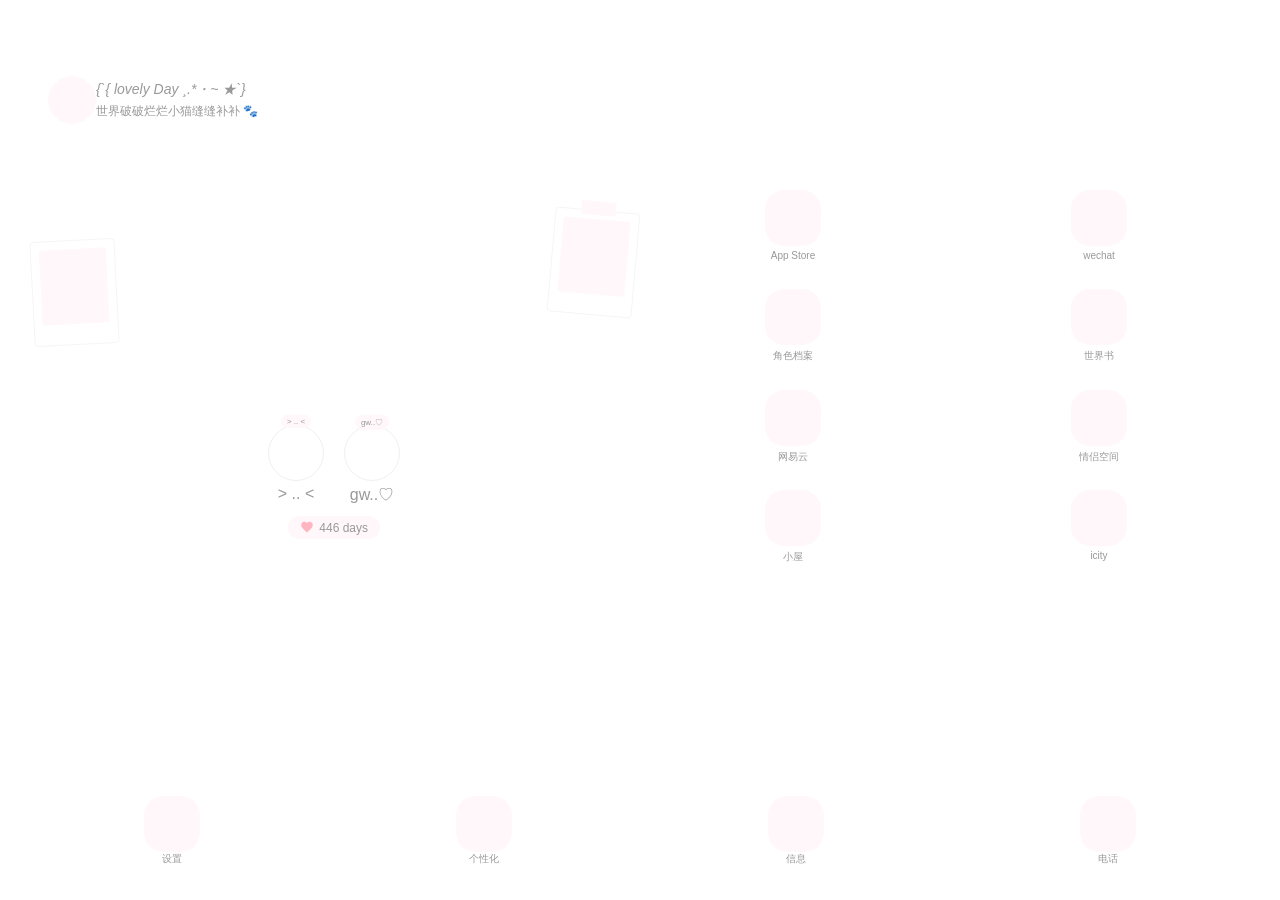
==== commit 7e3c84e8: "Add files via upload" ====
--- a/index.html
+++ b/index.html
@@ -16,19 +16,17 @@
     <!-- iOS 图标 -->
     <link rel="apple-touch-icon" href="https://img.heliar.top/file/1769158422909_无标题281_20251207015501_20260123165317.png">
     
-    <!-- 引入外部样式表 -->
-    <link rel="stylesheet" href="style.css">
+    <!-- 引入外部样式表 - 添加版本号防止缓存 -->
+    <link rel="stylesheet" href="style.css?v=2.0">
     
     <!-- Font Awesome 图标库 -->
     <link rel="stylesheet" href="https://cdn.jsdelivr.net/npm/font-awesome@4.7.0/css/font-awesome.min.css">
     
-    <!-- 注意：内嵌的 style 标签已删除，样式已移至 style.css -->
-    <!-- 如需保留内嵌样式作为备用，可以取消下面的注释 -->
- 
+    <!-- 预加载关键资源 -->
+    <link rel="preload" href="https://cdn.jsdelivr.net/npm/dexie@3.2.4/dist/dexie.min.js" as="script">
+    
     <script src="https://cdn.jsdelivr.net/npm/dexie@3.2.4/dist/dexie.min.js"></script>
     <script src="https://cdnjs.cloudflare.com/ajax/libs/jszip/3.10.1/jszip.min.js"></script>
-    <!-- Socket.IO 客户端 用于实时推送 -->
-    <script src="https://cdn.socket.io/4.6.0/socket.io.min.js"></script>
     <!-- SortableJS 用于拖拽排序 -->
     <script src="https://cdn.jsdelivr.net/npm/sortablejs@latest/Sortable.min.js"></script>
 </head>
@@ -107,7 +105,7 @@
                     </div>
                 </div>
 
-                <div class="app-icon" id="icon-photo" onclick="showMusicAppPage()" style="display:none;">
+                <div class="app-icon" id="icon-photo" onclick="showMusicAppPage()">
                     <div class="icon"></div>
                     <div class="name">网易云</div>
                 </div>
@@ -118,6 +116,10 @@
                 <div class="app-icon" id="icon-cabin" onclick="showCabinPage()">
                     <div class="icon"></div>
                     <div class="name">小屋</div>
+                </div>
+                <div class="app-icon" id="icon-icity" onclick="openIcityApp()">
+                    <div class="icon"></div>
+                    <div class="name">icity</div>
                 </div>
             </div>
         </div>
@@ -339,6 +341,29 @@
             <input type="color" class="custom-edit-input" id="capsule-color-input" value="#FFF7FA" style="height: 50px; cursor: pointer;">
             <div class="custom-edit-tip" style="margin-top: 16px;">头像气泡背景色</div>
             <input type="color" class="custom-edit-input" id="bubble-color-input" value="#FFF7FA" style="height: 50px; cursor: pointer;">
+        </div>
+
+        <!-- 折叠项8：全局字体设置 -->
+        <div class="custom-item" onclick="toggleExpand('expand8')">
+            <div class="custom-item-text">全局字体设置</div>
+            <div class="custom-item-arrow" id="arrow8">→</div>
+        </div>
+        <div class="custom-expand" id="expand8">
+            <div class="custom-edit-tip">粘贴在线字体链接（如 Google Fonts）</div>
+            <input type="text" class="custom-edit-input" id="custom-font-input" placeholder="如：https://fonts.googleapis.com/css2?family=...">
+            <div class="custom-edit-tip" style="margin-top: 12px;">输入字体名称（family name）</div>
+            <input type="text" class="custom-edit-input" id="custom-font-name-input" placeholder="如：Noto Sans SC、Ma Shan Zheng">
+            <div class="custom-item" onclick="previewCustomFont()" style="margin-top: 12px; background: #FFF7FA;">
+                <div class="custom-item-text">预览字体效果</div>
+                <div class="custom-item-arrow">👁</div>
+            </div>
+            <div class="font-preview-box" id="font-preview-box">
+                <div class="font-preview-text" id="font-preview-text">这是字体预览效果 ABC 123</div>
+            </div>
+            <div class="custom-item" onclick="clearCustomFont()" style="margin-top: 8px; background: #fff0f0;">
+                <div class="custom-item-text" style="color: #e57373;">恢复默认字体</div>
+                <div class="custom-item-arrow" style="color: #e57373;">↺</div>
+            </div>
         </div>
     </div>
 
@@ -402,6 +427,16 @@
                 </div>
                 <div class="api-body" id="api-setting-body">
                     
+                    <!-- API 预设选择 -->
+                    <div class="api-label">API 预设</div>
+                    <div style="display:flex; gap:8px; margin-bottom:16px;">
+                        <select class="api-input" id="api-preset-select" onchange="loadApiPreset(this.value)" style="flex:1;">
+                            <option value="">-- 选择预设 --</option>
+                        </select>
+                        <button onclick="saveApiPreset()" style="padding:8px 12px; background:var(--ins-pink); color:#fff; border:none; border-radius:8px; font-size:12px; white-space:nowrap; cursor:pointer;">保存预设</button>
+                        <button onclick="deleteApiPreset()" style="padding:8px 12px; background:#f0f0f0; color:#666; border:none; border-radius:8px; font-size:12px; white-space:nowrap; cursor:pointer;">删除</button>
+                    </div>
+                    
                     <div class="api-label">反代地址</div>
                     <div class="api-input-group">
                         <input type="text" class="api-input" id="ai-url-input" placeholder="https://api.openai.com (无需 /v1)" onchange="autoSaveApi()">
@@ -551,77 +586,67 @@
                 </div>
             </div>
             
-            <!-- 联机社交 折叠卡片 -->
+            <!-- 联机设置 折叠卡片 -->
             <div class="api-setting-card">
                 <div class="api-header" onclick="toggleOnlineSettings()">
-                    <div class="api-title">🌐 联机社交</div>
+                    <div class="api-title">🌐 联机设置</div>
                     <div class="api-arrow" id="online-setting-arrow">▼</div>
                 </div>
                 <div class="api-body" id="online-setting-body" style="display: none;">
                     
-                    <!-- 未登录状态 -->
-                    <div id="online-logged-out">
-                        <div style="text-align: center; padding: 20px 0;">
-                            <div style="font-size: 48px; margin-bottom: 16px;">👥</div>
-                            <div style="font-size: 14px; color: #666; margin-bottom: 20px;">登录后可与其他用户互加好友、实时聊天</div>
-                        </div>
-                        
-                        <div class="api-label">用户名</div>
-                        <div class="api-input-group">
-                            <input type="text" class="api-input" id="online-username" placeholder="3-20个字符">
-                        </div>
-                        
-                        <div class="api-label">密码</div>
-                        <div class="api-input-group">
-                            <input type="password" class="api-input" id="online-password" placeholder="至少6个字符">
-                        </div>
-                        
-                        <div style="display: flex; gap: 12px; margin-top: 16px;">
-                            <button class="test-btn" onclick="onlineLogin()" style="flex: 1;">登录</button>
-                            <button class="test-btn" onclick="showOnlineRegisterModal()" style="flex: 1; background: linear-gradient(135deg, #667eea 0%, #764ba2 100%);">注册</button>
-                        </div>
-                        
-                        <div id="online-login-result" style="margin-top: 12px; font-size: 12px; text-align: center; color: #999;"></div>
+                    <!-- 服务器地址 -->
+                    <div class="api-label">服务器地址</div>
+                    <div class="api-input-group">
+                        <input type="text" class="api-input" id="online-server-url" placeholder="wss://your-server.com 或 ws://localhost:3000" onchange="saveOnlineSettings()">
+                    </div>
+                    <div style="font-size: 11px; color: #999; margin-top: 4px; padding: 0 4px;">
+                        填写自部署的后端服务器WebSocket地址
                     </div>
                     
-                    <!-- 已登录状态 -->
-                    <div id="online-logged-in" style="display: none;">
-                        <div style="display: flex; align-items: center; padding: 16px; background: linear-gradient(135deg, #f5f7fa 0%, #e4e8eb 100%); border-radius: 12px; margin-bottom: 16px;">
-                            <div id="online-user-avatar" style="width: 56px; height: 56px; border-radius: 50%; background: linear-gradient(135deg, #FFB6C1 0%, #FF69B4 100%); display: flex; align-items: center; justify-content: center; font-size: 24px; color: #fff; margin-right: 14px;">👤</div>
-                            <div style="flex: 1;">
-                                <div id="online-user-nickname" style="font-size: 17px; font-weight: 600; color: #333;"></div>
-                                <div style="display: flex; align-items: center; margin-top: 4px;">
-                                    <span style="font-size: 12px; color: #999;">虚拟账号：</span>
-                                    <span id="online-user-wechat-id" style="font-size: 13px; color: #667eea; font-weight: 600;"></span>
-                                    <button onclick="copyOnlineWechatId()" style="margin-left: 8px; padding: 2px 8px; font-size: 11px; border: 1px solid #ddd; border-radius: 4px; background: #fff; cursor: pointer;">复制</button>
-                                </div>
-                            </div>
-                        </div>
-                        
-                        <div class="setting-group" style="margin: 0;">
-                            <div class="setting-item" onclick="showOnlineSearchModal()">
-                                <div class="setting-item-text">🔍 搜索用户</div>
-                                <div style="color: #999; font-size: 12px;">通过社交ID添加好友</div>
-                                <div class="setting-arrow">›</div>
-                            </div>
-                            <div class="setting-item" onclick="showOnlineFriendRequests()">
-                                <div class="setting-item-text">📬 好友请求</div>
-                                <div style="color: #999; font-size: 12px;" id="online-request-count">查看待处理请求</div>
-                                <div class="setting-arrow">›</div>
-                            </div>
-                            <div class="setting-item" onclick="showOnlineFriendList()">
-                                <div class="setting-item-text">👥 好友列表</div>
-                                <div style="color: #999; font-size: 12px;" id="online-friend-count">管理在线好友</div>
-                                <div class="setting-arrow">›</div>
-                            </div>
-                            <div class="setting-item" onclick="showOnlineProfileEdit()">
-                                <div class="setting-item-text">✏️ 编辑资料</div>
-                                <div style="color: #999; font-size: 12px;">修改昵称、头像、简介</div>
-                                <div class="setting-arrow">›</div>
-                            </div>
-                        </div>
-                        
-                        <button class="test-btn" onclick="onlineLogout()" style="margin-top: 16px; background: linear-gradient(135deg, #ff6b6b 0%, #ee5a5a 100%);">退出登录</button>
+                    <div style="display:flex; gap:8px; margin-top:12px;">
+                        <button class="test-btn" onclick="testOnlineConnection()" style="flex:1;">
+                            <span id="test-online-btn-text">测试连接</span>
+                        </button>
+                    </div>
+                    <div id="online-connection-status" style="margin-top:8px; font-size:12px; color:#999; text-align:center;"></div>
+                    
+                    <!-- 分割线 -->
+                    <div style="height:1px; background:#e0e0e0; margin:20px 0;"></div>
+                    
+                    <!-- 账号状态 -->
+                    <div class="api-label">账号状态</div>
+                    <div id="online-account-status" style="padding:12px; background:#f5f5f5; border-radius:8px; margin-bottom:12px;">
+                        <div style="display:flex; align-items:center; gap:8px;">
+                            <div id="online-status-dot" style="width:8px; height:8px; border-radius:50%; background:#ccc;"></div>
+                            <span id="online-status-text" style="font-size:14px; color:#666;">未连接</span>
+                        </div>
+                        <div id="online-user-info" style="display:none; margin-top:8px; font-size:13px; color:#333;">
+                            用户名：<span id="online-username-display">-</span>
+                        </div>
+                    </div>
+                    
+                    <!-- 登录/注册按钮 -->
+                    <div id="online-auth-buttons" style="display:flex; gap:10px;">
+                        <button onclick="showOnlineLoginModal()" style="flex:1; padding:12px; background:var(--ins-pink); color:#fff; border:none; border-radius:8px; font-size:14px; cursor:pointer;">登录</button>
+                        <button onclick="showOnlineRegisterModal()" style="flex:1; padding:12px; background:#f0f0f0; color:#333; border:none; border-radius:8px; font-size:14px; cursor:pointer;">注册</button>
+                    </div>
+                    
+                    <!-- 已登录时显示 -->
+                    <div id="online-logged-in-actions" style="display:none;">
+                        <button onclick="onlineLogout()" style="width:100%; padding:12px; background:#f0f0f0; color:#ff3b30; border:none; border-radius:8px; font-size:14px; cursor:pointer;">退出登录</button>
+                    </div>
+                    
+                    <!-- 分割线 -->
+                    <div style="height:1px; background:#e0e0e0; margin:20px 0;"></div>
+                    
+                    <!-- 使用说明 -->
+                    <div style="padding:12px; background:#fff5f7; border-radius:8px; font-size:12px; color:#666; line-height:1.6;">
+                        <div style="font-weight:600; color:#333; margin-bottom:6px;">📖 使用说明</div>
+                        <div>1. 自己或朋友部署后端服务器</div>
+                        <div>2. 填入服务器地址并测试连接</div>
+                        <div>3. 注册/登录主账号</div>
+                        <div>4. 在「微信-我」页面上线你的User角色</div>
+                        <div>5. 通过虚拟微信号搜索添加联机好友</div>
                     </div>
                 </div>
             </div>
@@ -650,132 +675,107 @@
     <!-- 隐藏的数据导入文件选择器 -->
     <input type="file" id="import-data-input" style="display:none;" accept=".json" onchange="importAllData(this)">
 
-    <!-- 联机注册模态框 -->
-    <div id="online-register-modal" style="display:none; position:fixed; top:0; left:0; right:0; bottom:0; background:rgba(0,0,0,0.5); z-index:9999; justify-content:center; align-items:center;">
-        <div style="background:#fff; border-radius:16px; max-width:400px; width:90%; max-height:90vh; overflow-y:auto;">
-            <div style="padding:16px; text-align:center; font-size:17px; font-weight:600; border-bottom:1px solid #eee;">注册联机账号</div>
-            <div style="padding: 20px;">
-                <!-- 选择角色档案 -->
-                <div style="margin-bottom: 16px;">
-                    <label style="display: block; font-size: 14px; color: #666; margin-bottom: 8px;">选择要绑定的角色档案</label>
-                    <div id="register-user-list" style="max-height: 200px; overflow-y: auto; border: 1px solid #eee; border-radius: 10px;">
-                        <!-- 动态填充用户角色列表 -->
-                    </div>
-                </div>
+    <!-- 联机登录弹窗 -->
+    <div class="modal-overlay" id="online-login-modal" style="display:none;">
+        <div class="modal-box" style="max-width:340px;">
+            <div class="modal-title">🔐 联机登录</div>
+            <div style="margin-bottom:16px;">
+                <label style="font-size:13px; color:#666; display:block; margin-bottom:6px;">用户名或邮箱</label>
+                <input type="text" class="modal-input" id="online-login-username" placeholder="输入用户名或邮箱">
+            </div>
+            <div style="margin-bottom:20px;">
+                <label style="font-size:13px; color:#666; display:block; margin-bottom:6px;">密码</label>
+                <input type="password" class="modal-input" id="online-login-password" placeholder="输入密码">
+            </div>
+            <div class="modal-btns">
+                <button class="modal-btn btn-cancel" onclick="closeModal('online-login-modal')">取消</button>
+                <button class="modal-btn btn-confirm" onclick="doOnlineLogin()">登录</button>
+            </div>
+            <div style="text-align:center; margin-top:12px;">
+                <span style="font-size:12px; color:#999;">还没有账号？</span>
+                <span style="font-size:12px; color:var(--ins-pink); cursor:pointer;" onclick="closeModal('online-login-modal');showOnlineRegisterModal();">立即注册</span>
+            </div>
+        </div>
+    </div>
+
+    <!-- 联机注册弹窗 -->
+    <div class="modal-overlay" id="online-register-modal" style="display:none;">
+        <div class="modal-box" style="max-width:340px;">
+            <div class="modal-title">📝 联机注册</div>
+            <div style="margin-bottom:12px;">
+                <label style="font-size:13px; color:#666; display:block; margin-bottom:6px;">用户名</label>
+                <input type="text" class="modal-input" id="online-register-username" placeholder="3-20位字母数字下划线">
+            </div>
+            <div style="margin-bottom:12px;">
+                <label style="font-size:13px; color:#666; display:block; margin-bottom:6px;">邮箱</label>
+                <input type="email" class="modal-input" id="online-register-email" placeholder="用于找回密码（可选）">
+            </div>
+            <div style="margin-bottom:12px;">
+                <label style="font-size:13px; color:#666; display:block; margin-bottom:6px;">密码</label>
+                <input type="password" class="modal-input" id="online-register-password" placeholder="至少6位">
+            </div>
+            <div style="margin-bottom:20px;">
+                <label style="font-size:13px; color:#666; display:block; margin-bottom:6px;">确认密码</label>
+                <input type="password" class="modal-input" id="online-register-password2" placeholder="再次输入密码">
+            </div>
+            <div class="modal-btns">
+                <button class="modal-btn btn-cancel" onclick="closeModal('online-register-modal')">取消</button>
+                <button class="modal-btn btn-confirm" onclick="doOnlineRegister()">注册</button>
+            </div>
+            <div style="text-align:center; margin-top:12px;">
+                <span style="font-size:12px; color:#999;">已有账号？</span>
+                <span style="font-size:12px; color:var(--ins-pink); cursor:pointer;" onclick="closeModal('online-register-modal');showOnlineLoginModal();">去登录</span>
+            </div>
+        </div>
+    </div>
+
+    <!-- 联机搜索好友弹窗 -->
+    <div class="modal-overlay" id="online-search-modal" style="display:none;">
+        <div class="modal-box" style="max-width:360px; max-height:80vh; display:flex; flex-direction:column;">
+            <div class="modal-title">🌐 联机搜索</div>
+            <div style="margin-bottom:16px;">
+                <label style="font-size:13px; color:#666; display:block; margin-bottom:6px;">搜索虚拟微信号</label>
+                <div style="display:flex; gap:8px;">
+                    <input type="text" class="modal-input" id="online-search-input" placeholder="输入对方的虚拟微信号" style="flex:1;">
+                    <button onclick="doOnlineSearch()" style="padding:10px 16px; background:var(--ins-pink); color:#fff; border:none; border-radius:8px; font-size:14px; cursor:pointer; white-space:nowrap;">搜索</button>
+                </div>
+            </div>
+            
+            <!-- 搜索结果 -->
+            <div id="online-search-result" style="display:none; padding:16px; background:#f9f9f9; border-radius:12px; margin-bottom:16px;">
+                <div style="display:flex; align-items:center; gap:12px; margin-bottom:12px;">
+                    <div id="online-search-avatar" style="width:50px; height:50px; border-radius:8px; background-size:cover; background-position:center; background-color:#e0e0e0;"></div>
+                    <div style="flex:1;">
+                        <div id="online-search-nickname" style="font-size:16px; font-weight:600; color:#333;"></div>
+                        <div id="online-search-wxid" style="font-size:12px; color:#999; margin-top:2px;"></div>
+                    </div>
+                    <div id="online-search-online-status" style="font-size:11px; padding:3px 8px; border-radius:10px; background:#e8f5e9; color:#4caf50;">在线</div>
+                </div>
+                <div id="online-search-bio" style="font-size:13px; color:#666; margin-bottom:12px; padding:8px; background:#fff; border-radius:6px;"></div>
                 
-                <!-- 选中的角色信息预览 -->
-                <div id="register-selected-preview" style="display: none; background: linear-gradient(135deg, #f5f7fa 0%, #e8f4f8 100%); border-radius: 10px; padding: 14px; margin-bottom: 16px; border: 2px solid #667eea;">
-                    <div style="font-size: 12px; color: #667eea; margin-bottom: 8px; font-weight: 500;">✓ 已选择</div>
-                    <div style="display: flex; align-items: center;">
-                        <div id="register-bind-avatar" style="width: 44px; height: 44px; border-radius: 50%; background: #ddd; margin-right: 12px; background-size: cover; background-position: center;"></div>
-                        <div>
-                            <div id="register-bind-nickname" style="font-size: 15px; font-weight: 600; color: #333;"></div>
-                            <div style="font-size: 12px; color: #667eea; margin-top: 2px;">虚拟账号: <span id="register-bind-wechat"></span></div>
-                        </div>
-                    </div>
+                <!-- 选择用哪个身份添加 -->
+                <div style="margin-bottom:12px;">
+                    <label style="font-size:13px; color:#666; display:block; margin-bottom:6px;">选择你的身份</label>
+                    <select id="online-search-my-persona" class="modal-input" style="width:100%;">
+                        <!-- 动态填充已上线的User角色 -->
+                    </select>
                 </div>
                 
-                <div style="margin-bottom: 16px;">
-                    <label style="display: block; font-size: 14px; color: #666; margin-bottom: 6px;">设置登录用户名</label>
-                    <input type="text" id="register-online-username" placeholder="3-20个字符，用于登录后端" style="width: 100%; padding: 12px; border: 1px solid #ddd; border-radius: 8px; font-size: 15px; box-sizing: border-box;">
-                </div>
-                <div style="margin-bottom: 16px;">
-                    <label style="display: block; font-size: 14px; color: #666; margin-bottom: 6px;">设置密码</label>
-                    <input type="password" id="register-online-password" placeholder="至少6个字符" style="width: 100%; padding: 12px; border: 1px solid #ddd; border-radius: 8px; font-size: 15px; box-sizing: border-box;">
-                </div>
-                <div id="register-online-result" style="font-size: 13px; color: #999; margin-bottom: 12px; min-height: 20px;"></div>
-                <div style="display: flex; gap: 12px;">
-                    <button onclick="hideOnlineRegisterModal()" style="flex: 1; padding: 12px; border: 1px solid #ddd; border-radius: 8px; background: #fff; font-size: 15px; cursor: pointer;">取消</button>
-                    <button onclick="onlineRegister()" style="flex: 1; padding: 12px; border: none; border-radius: 8px; background: linear-gradient(135deg, #667eea 0%, #764ba2 100%); color: #fff; font-size: 15px; cursor: pointer;">注册</button>
-                </div>
-            </div>
-        </div>
-    </div>
-
-    <!-- 搜索用户模态框 -->
-    <div id="online-search-modal" style="display:none; position:fixed; top:0; left:0; right:0; bottom:0; background:rgba(0,0,0,0.5); z-index:9999; justify-content:center; align-items:center;">
-        <div style="background:#fff; border-radius:16px; max-width:360px; width:90%;">
-            <div style="padding:16px; text-align:center; font-size:17px; font-weight:600; border-bottom:1px solid #eee;">搜索用户</div>
-            <div style="padding: 20px;">
-                <div style="display: flex; gap: 10px; margin-bottom: 16px;">
-                    <input type="text" id="search-wechat-id" placeholder="输入对方的虚拟账号" style="flex: 1; padding: 12px; border: 1px solid #ddd; border-radius: 8px; font-size: 15px;">
-                    <button onclick="searchOnlineUser()" style="padding: 12px 20px; border: none; border-radius: 8px; background: linear-gradient(135deg, #667eea 0%, #764ba2 100%); color: #fff; font-size: 14px; cursor: pointer;">搜索</button>
-                </div>
-                <div id="search-user-result" style="min-height: 80px;">
-                    <div style="text-align: center; color: #999; font-size: 14px; padding: 20px;">输入对方角色档案的虚拟账号搜索</div>
-                </div>
-                <button onclick="hideOnlineSearchModal()" style="width: 100%; padding: 12px; border: 1px solid #ddd; border-radius: 8px; background: #fff; font-size: 15px; cursor: pointer; margin-top: 12px;">关闭</button>
-            </div>
-        </div>
-    </div>
-
-    <!-- 好友请求列表模态框 -->
-    <div id="online-requests-modal" style="display:none; position:fixed; top:0; left:0; right:0; bottom:0; background:rgba(0,0,0,0.5); z-index:9999; justify-content:center; align-items:center;">
-        <div style="background:#fff; border-radius:16px; max-width:400px; width:90%; max-height:80vh;">
-            <div style="padding:16px; text-align:center; font-size:17px; font-weight:600; border-bottom:1px solid #eee;">好友请求</div>
-            <div id="online-requests-list" style="padding: 16px; max-height: 400px; overflow-y: auto;">
-                <div style="text-align: center; color: #999; font-size: 14px; padding: 40px 20px;">暂无好友请求</div>
-            </div>
-            <div style="padding: 0 16px 16px;">
-                <button onclick="hideOnlineFriendRequests()" style="width: 100%; padding: 12px; border: 1px solid #ddd; border-radius: 8px; background: #fff; font-size: 15px; cursor: pointer;">关闭</button>
-            </div>
-        </div>
-    </div>
-
-    <!-- 好友列表模态框 -->
-    <div id="online-friends-modal" style="display:none; position:fixed; top:0; left:0; right:0; bottom:0; background:rgba(0,0,0,0.5); z-index:9999; justify-content:center; align-items:center;">
-        <div style="background:#fff; border-radius:16px; max-width:400px; width:90%; max-height:80vh;">
-            <div style="padding:16px; text-align:center; font-size:17px; font-weight:600; border-bottom:1px solid #eee;">在线好友</div>
-            <div id="online-friends-list" style="padding: 16px; max-height: 400px; overflow-y: auto;">
-                <div style="text-align: center; color: #999; font-size: 14px; padding: 40px 20px;">暂无好友</div>
-            </div>
-            <div style="padding: 0 16px 16px;">
-                <button onclick="hideOnlineFriendList()" style="width: 100%; padding: 12px; border: 1px solid #ddd; border-radius: 8px; background: #fff; font-size: 15px; cursor: pointer;">关闭</button>
-            </div>
-        </div>
-    </div>
-
-    <!-- 编辑资料模态框 -->
-    <div id="online-profile-modal" style="display:none; position:fixed; top:0; left:0; right:0; bottom:0; background:rgba(0,0,0,0.5); z-index:9999; justify-content:center; align-items:center;">
-        <div style="background:#fff; border-radius:16px; max-width:360px; width:90%;">
-            <div style="padding:16px; text-align:center; font-size:17px; font-weight:600; border-bottom:1px solid #eee;">编辑资料</div>
-            <div style="padding: 20px;">
-                <div style="text-align: center; margin-bottom: 20px;">
-                    <div id="profile-avatar-preview" onclick="document.getElementById('profile-avatar-input').click()" style="width: 80px; height: 80px; border-radius: 50%; background: linear-gradient(135deg, #FFB6C1 0%, #FF69B4 100%); margin: 0 auto; display: flex; align-items: center; justify-content: center; font-size: 36px; color: #fff; cursor: pointer;">👤</div>
-                    <div style="font-size: 12px; color: #999; margin-top: 8px;">点击更换头像</div>
-                    <input type="file" id="profile-avatar-input" accept="image/*" style="display: none;" onchange="handleProfileAvatarChange(this)">
-                </div>
-                <div style="margin-bottom: 16px;">
-                    <label style="display: block; font-size: 14px; color: #666; margin-bottom: 6px;">昵称</label>
-                    <input type="text" id="profile-nickname" placeholder="你的昵称" style="width: 100%; padding: 12px; border: 1px solid #ddd; border-radius: 8px; font-size: 15px; box-sizing: border-box;">
-                </div>
-                <div style="margin-bottom: 16px;">
-                    <label style="display: block; font-size: 14px; color: #666; margin-bottom: 6px;">个性签名</label>
-                    <textarea id="profile-bio" placeholder="介绍一下自己..." style="width: 100%; padding: 12px; border: 1px solid #ddd; border-radius: 8px; font-size: 15px; box-sizing: border-box; min-height: 80px; resize: none;"></textarea>
-                </div>
-                <div style="display: flex; gap: 12px;">
-                    <button onclick="hideOnlineProfileEdit()" style="flex: 1; padding: 12px; border: 1px solid #ddd; border-radius: 8px; background: #fff; font-size: 15px; cursor: pointer;">取消</button>
-                    <button onclick="saveOnlineProfile()" style="flex: 1; padding: 12px; border: none; border-radius: 8px; background: linear-gradient(135deg, #667eea 0%, #764ba2 100%); color: #fff; font-size: 15px; cursor: pointer;">保存</button>
-                </div>
-            </div>
-        </div>
-    </div>
-
-    <!-- 用户间聊天窗口 -->
-    <div class="wechat-page" id="online-chat-page" style="display: none; z-index: 250;">
-        <div class="chat-header">
-            <div class="back-btn" onclick="hideOnlineChatPage()" style="margin:0; background:none; width:40px; justify-content:flex-start; padding-left:0;">
-                <svg class="svg-icon" viewBox="0 0 24 24" style="width:28px; height:28px;"><polyline points="15 18 9 12 15 6"></polyline></svg>
-            </div>
-            <div class="chat-title" id="online-chat-title">聊天</div>
-            <div style="width: 40px;"></div>
-        </div>
-        <div class="chat-body" id="online-chat-body" style="flex:1; overflow-y:auto; padding:16px;">
-            <!-- 动态渲染消息 -->
-        </div>
-        <div class="chat-footer">
-            <input type="text" class="chat-input" id="online-chat-input" placeholder="输入消息..." onkeypress="if(event.key==='Enter')sendOnlineMessage()">
-            <button class="chat-send-btn" onclick="sendOnlineMessage()">发送</button>
+                <div style="margin-bottom:12px;">
+                    <label style="font-size:13px; color:#666; display:block; margin-bottom:6px;">申请备注</label>
+                    <input type="text" class="modal-input" id="online-search-message" placeholder="我是xxx">
+                </div>
+                
+                <button onclick="sendOnlineFriendRequest()" style="width:100%; padding:12px; background:var(--ins-pink); color:#fff; border:none; border-radius:8px; font-size:14px; cursor:pointer;">发送好友申请</button>
+            </div>
+            
+            <!-- 无结果 -->
+            <div id="online-search-empty" style="display:none; text-align:center; padding:30px; color:#999;">
+                <div style="font-size:14px;">未找到该用户</div>
+                <div style="font-size:12px; margin-top:4px;">请检查微信号是否正确</div>
+            </div>
+            
+            <button class="modal-btn btn-cancel" onclick="closeModal('online-search-modal')" style="margin-top:auto;">关闭</button>
         </div>
     </div>
 
@@ -823,6 +823,18 @@
                         <svg class="svg-icon" style="width:20px; height:20px; stroke:#fff;" viewBox="0 0 24 24"><path d="M17 21v-2a4 4 0 0 0-4-4H5a4 4 0 0 0-4 4v2"></path><circle cx="9" cy="7" r="4"></circle><path d="M23 21v-2a4 4 0 0 0-3-3.87"></path><path d="M16 3.13a4 4 0 0 1 0 7.75"></path></svg>
                     </div>
                     <div>创建群聊</div>
+                </div>
+                <div class="wechat-menu-item" onclick="showOnlineSearchModal()" style="border-top:1px solid rgba(255,255,255,0.1);">
+                    <div class="wechat-menu-icon" style="background:linear-gradient(135deg, #667eea 0%, #764ba2 100%);">
+                        <svg class="svg-icon" style="width:20px; height:20px; stroke:#fff;" viewBox="0 0 24 24"><circle cx="12" cy="12" r="10"></circle><line x1="2" y1="12" x2="22" y2="12"></line><path d="M12 2a15.3 15.3 0 0 1 4 10 15.3 15.3 0 0 1-4 10 15.3 15.3 0 0 1-4-10 15.3 15.3 0 0 1 4-10z"></path></svg>
+                    </div>
+                    <div>联机搜索</div>
+                </div>
+                <div class="wechat-menu-item" onclick="showCreateOnlineGroupModal()">
+                    <div class="wechat-menu-icon" style="background:linear-gradient(135deg, #f093fb 0%, #f5576c 100%);">
+                        <svg class="svg-icon" style="width:20px; height:20px; stroke:#fff;" viewBox="0 0 24 24"><path d="M17 21v-2a4 4 0 0 0-4-4H5a4 4 0 0 0-4 4v2"></path><circle cx="9" cy="7" r="4"></circle><path d="M23 21v-2a4 4 0 0 0-3-3.87"></path><path d="M16 3.13a4 4 0 0 1 0 7.75"></path></svg>
+                    </div>
+                    <div>创建联机群聊</div>
                 </div>
             </div>
         </div>
@@ -960,6 +972,190 @@
         </div>
     </div>
 
+    <!-- 收藏页面 -->
+    <div class="wechat-page" id="favorites-page" style="display:none; background:#f2f2f7;">
+        <div class="wechat-header" style="background:#fff;">
+            <div class="back-btn" onclick="hideFavoritesPage()" style="margin:0; background:none; width:40px; justify-content:flex-start; padding-left:0; color:var(--ins-text);">
+                <svg class="svg-icon" viewBox="0 0 24 24" style="width:28px; height:28px;"><polyline points="15 18 9 12 15 6"></polyline></svg>
+            </div>
+            <div class="wechat-title">收藏</div>
+            <div style="width:40px;"></div>
+        </div>
+        
+        <div style="flex:1; overflow-y:auto; padding:16px;">
+            <!-- 分类标签 -->
+            <div style="display:flex; gap:10px; margin-bottom:16px; overflow-x:auto; padding-bottom:8px;">
+                <div class="fav-tab active" data-type="all" onclick="switchFavTab('all')" style="padding:8px 16px; background:var(--ins-pink); color:#fff; border-radius:20px; font-size:14px; white-space:nowrap; cursor:pointer;">全部</div>
+                <div class="fav-tab" data-type="summaries" onclick="switchFavTab('summaries')" style="padding:8px 16px; background:#fff; color:#666; border-radius:20px; font-size:14px; white-space:nowrap; cursor:pointer; border:1px solid #e0e0e0;">聊天总结</div>
+            </div>
+            
+            <!-- 收藏列表 -->
+            <div id="favorites-list" style="display:grid; grid-template-columns: repeat(1, 1fr); gap:12px;">
+                <!-- 动态生成 -->
+            </div>
+            
+            <!-- 空状态 -->
+            <div id="favorites-empty" style="display:none; text-align:center; padding:60px 20px; color:#999;">
+                <svg class="svg-icon" style="width:64px; height:64px; stroke:#ccc; margin-bottom:16px;" viewBox="0 0 24 24">
+                    <path d="M19 21l-7-5-7 5V5a2 2 0 0 1 2-2h10a2 2 0 0 1 2 2z"></path>
+                </svg>
+                <div style="font-size:16px; margin-bottom:8px;">暂无收藏</div>
+                <div style="font-size:14px;">聊天总结会自动保存到这里</div>
+            </div>
+        </div>
+    </div>
+
+    <!-- 总结详情页面 -->
+    <div class="wechat-page" id="summary-detail-page" style="display:none; background:#fff;">
+        <div class="wechat-header" style="background:#fff;">
+            <div class="back-btn" onclick="hideSummaryDetailPage()" style="margin:0; background:none; width:40px; justify-content:flex-start; padding-left:0; color:var(--ins-text);">
+                <svg class="svg-icon" viewBox="0 0 24 24" style="width:28px; height:28px;"><polyline points="15 18 9 12 15 6"></polyline></svg>
+            </div>
+            <div class="wechat-title" id="summary-detail-title">聊天总结</div>
+            <div id="summary-detail-actions" style="display:flex; gap:12px; align-items:center;">
+                <div class="wechat-add" onclick="toggleEditSummary()" id="summary-edit-btn" style="color:var(--ins-pink); font-size:14px; cursor:pointer;">编辑</div>
+                <div class="wechat-add" onclick="saveSummaryEdit()" id="summary-save-btn" style="display:none; color:var(--ins-pink); font-size:14px; cursor:pointer;">保存</div>
+                <div class="wechat-add" onclick="cancelEditSummary()" id="summary-cancel-btn" style="display:none; color:#666; font-size:14px; cursor:pointer;">取消</div>
+                <div class="wechat-add" onclick="deleteSummary()" id="summary-delete-btn" style="color:#ff3b30; font-size:14px; cursor:pointer;">删除</div>
+            </div>
+        </div>
+        
+        <div style="flex:1; overflow-y:auto; padding:16px;">
+            <!-- 总结头部信息 -->
+            <div style="display:flex; align-items:center; margin-bottom:20px; padding:16px; background:#f9f9f9; border-radius:12px;">
+                <div id="summary-detail-avatar" style="width:50px; height:50px; border-radius:10px; background-size:cover; background-position:center; background-color:#e0e0e0; margin-right:12px;"></div>
+                <div style="flex:1;">
+                    <div id="summary-detail-name" style="font-size:17px; font-weight:600; color:#333; margin-bottom:4px;">角色名称</div>
+                    <div id="summary-detail-time" style="font-size:13px; color:#999;">2024-01-01 12:00</div>
+                </div>
+            </div>
+            
+            <!-- 总结统计 -->
+            <div style="display:flex; gap:12px; margin-bottom:20px;">
+                <div style="flex:1; padding:16px; background:#fff5f7; border-radius:12px; text-align:center;">
+                    <div id="summary-msg-count" style="font-size:24px; font-weight:700; color:var(--ins-pink);">0</div>
+                    <div style="font-size:12px; color:#999; margin-top:4px;">消息数</div>
+                </div>
+                <div style="flex:1; padding:16px; background:#f0f9ff; border-radius:12px; text-align:center;">
+                    <div id="summary-time-range" style="font-size:14px; font-weight:600; color:#3b82f6;">-</div>
+                    <div style="font-size:12px; color:#999; margin-top:4px;">时间跨度</div>
+                </div>
+            </div>
+            
+            <!-- 总结内容 -->
+            <div style="margin-bottom:20px;">
+                <div style="font-size:15px; font-weight:600; color:#333; margin-bottom:12px;">📝 聊天总结</div>
+                <div id="summary-edit-hint" style="display:none; font-size:12px; color:#666; margin-bottom:8px; padding:8px 12px; background:#fff5f7; border-radius:6px; border-left:3px solid var(--ins-pink);">
+                    ✏️ 编辑模式 - 修改完成后点击右上角「保存」按钮
+                </div>
+                <div id="summary-detail-content" style="padding:16px; background:#f9f9f9; border-radius:12px; font-size:15px; color:#333; line-height:1.8; white-space:pre-wrap;">
+                    加载中...
+                </div>
+                <textarea id="summary-detail-content-edit" style="display:none; width:100%; padding:16px; background:#fff; border:2px solid var(--ins-pink); border-radius:12px; font-size:15px; color:#333; line-height:1.8; min-height:200px; font-family:inherit; resize:vertical; box-sizing:border-box; outline:none; box-shadow:0 2px 8px rgba(255,182,193,0.2);" placeholder="在这里编辑总结内容..."></textarea>
+            </div>
+            
+            <!-- 关键词/标签 -->
+            <div id="summary-keywords-section" style="margin-bottom:20px; display:none;">
+                <div style="font-size:15px; font-weight:600; color:#333; margin-bottom:12px;">🏷️ 关键词</div>
+                <div id="summary-detail-keywords" style="display:flex; flex-wrap:wrap; gap:8px;">
+                    <!-- 动态生成标签 -->
+                </div>
+            </div>
+        </div>
+    </div>
+
+    <!-- 聊天总结列表页面（从聊天详情跳转） -->
+    <div class="wechat-page" id="chat-summaries-page" style="display:none; background:#f2f2f7;">
+        <div class="wechat-header" style="background:#fff;">
+            <div class="back-btn" onclick="hideChatSummariesPage()" style="margin:0; background:none; width:40px; justify-content:flex-start; padding-left:0; color:var(--ins-text);">
+                <svg class="svg-icon" viewBox="0 0 24 24" style="width:28px; height:28px;"><polyline points="15 18 9 12 15 6"></polyline></svg>
+            </div>
+            <div class="wechat-title" id="chat-summaries-title">聊天总结</div>
+            <div style="width:40px;"></div>
+        </div>
+        
+        <div style="flex:1; overflow-y:auto; padding:16px;">
+            <div id="chat-summaries-list" style="display:flex; flex-direction:column; gap:12px;">
+                <!-- 动态生成 -->
+            </div>
+            
+            <!-- 空状态 -->
+            <div id="chat-summaries-empty" style="display:none; text-align:center; padding:60px 20px; color:#999;">
+                <svg class="svg-icon" style="width:64px; height:64px; stroke:#ccc; margin-bottom:16px;" viewBox="0 0 24 24">
+                    <path d="M14 2H6a2 2 0 0 0-2 2v16a2 2 0 0 0 2 2h12a2 2 0 0 0 2-2V8z"></path>
+                    <polyline points="14 2 14 8 20 8"></polyline>
+                    <line x1="16" y1="13" x2="8" y2="13"></line>
+                    <line x1="16" y1="17" x2="8" y2="17"></line>
+                    <polyline points="10 9 9 9 8 9"></polyline>
+                </svg>
+                <div style="font-size:16px; margin-bottom:8px;">暂无总结</div>
+                <div style="font-size:14px;">开启自动总结或点击"立即生成"</div>
+            </div>
+        </div>
+    </div>
+
+    <!-- 联机状态页面 -->
+    <div class="wechat-page" id="online-status-page" style="display:none; background:#f5f5f5; z-index:10000;">
+        <div class="wechat-header" style="background:#fff;">
+            <div class="back-btn" onclick="hideOnlineStatusPage()" style="margin:0; background:none; width:40px; justify-content:flex-start; padding-left:0; color:var(--ins-text);">
+                <svg class="svg-icon" viewBox="0 0 24 24" style="width:28px; height:28px;"><polyline points="15 18 9 12 15 6"></polyline></svg>
+            </div>
+            <div class="wechat-title">联机状态</div>
+            <div style="width:40px;"></div>
+        </div>
+        
+        <!-- 联机状态卡片 -->
+        <div style="padding:16px;">
+            <div style="background:#fff; border-radius:12px; padding:16px; box-shadow:0 2px 8px rgba(0,0,0,0.05);">
+                <div style="display:flex; align-items:center; justify-content:space-between; margin-bottom:12px;">
+                    <div style="flex:1;">
+                        <div style="font-size:14px; font-weight:500; color:#333; margin-bottom:6px;">联机状态</div>
+                        <div id="online-sync-status" style="font-size:13px;">
+                            <!-- 状态动态更新 -->
+                        </div>
+                    </div>
+                    <button onclick="manualSyncOnline()" id="manual-sync-btn" style="padding:8px 16px; background:var(--ins-pink); color:#fff; border:none; border-radius:8px; font-size:13px; cursor:pointer; display:flex; align-items:center; gap:6px; transition:all 0.3s;">
+                        <svg id="sync-icon" viewBox="0 0 24 24" style="width:16px; height:16px; stroke:currentColor; fill:none; stroke-width:2;">
+                            <polyline points="23 4 23 10 17 10"></polyline>
+                            <path d="M20.49 15a9 9 0 1 1-2.12-9.36L23 10"></path>
+                        </svg>
+                        <span id="sync-btn-text">立即同步</span>
+                    </button>
+                </div>
+                <div style="font-size:11px; color:#999; line-height:1.5;">
+                    系统会自动尝试保持在线，您也可以手动点击同步
+                </div>
+            </div>
+        </div>
+        
+        <div style="flex:1; overflow-y:auto;">
+            <!-- 联机群聊入口 -->
+            <div style="padding:12px 16px; font-size:13px; color:#888; display:flex; justify-content:space-between; align-items:center;">
+                <span>联机群聊</span>
+                <button onclick="showCreateOnlineGroupModal()" style="padding:6px 12px; background:var(--ins-pink); color:#fff; border:none; border-radius:6px; font-size:12px; cursor:pointer;">+ 创建群聊</button>
+            </div>
+            <div id="online-group-list" style="background:#fff;">
+                <!-- 群聊列表动态更新 -->
+            </div>
+            
+            <div style="padding:12px 16px; font-size:13px; color:#888;">
+                我的User角色
+            </div>
+            <div id="online-status-char-list">
+                <!-- 角色列表动态更新 -->
+            </div>
+            
+            <div style="padding:16px; font-size:12px; color:#999; line-height:1.6;">
+                <div style="font-weight:600; color:#666; margin-bottom:6px;">💡 使用说明</div>
+                <div>• 上线后，其他用户可以通过你的虚拟微信号搜索到你</div>
+                <div>• 你可以同时上线多个角色</div>
+                <div>• 上线的角色可以接收好友申请和消息</div>
+                <div>• 关闭页面或刷新后需要重新上线</div>
+                <div>• 联机群聊可以邀请好友一起聊天，每人可带一个AI角色</div>
+            </div>
+        </div>
+    </div>
+
     <!-- 新的好友页面 -->
     <div class="wechat-page" id="new-friends-page" style="display:none;">
         <div class="wechat-header" style="background:#fff;">
@@ -1022,6 +1218,34 @@
         </div>
     </div>
 
+    <!-- 戳一戳弹窗 -->
+    <div class="modal-overlay" id="poke-modal">
+        <div class="modal-box" style="width: 85%; max-width: 320px;">
+            <div class="modal-title">戳一戳</div>
+            <div style="font-size:13px; color:#666; margin-bottom:20px; text-align:center;">自定义戳一戳动作</div>
+            
+            <div style="margin-bottom:20px;">
+                <div style="display:flex; align-items:center; gap:8px; margin-bottom:15px;">
+                    <span id="poke-user-name" style="font-size:15px; font-weight:600; color:#333;">用户</span>
+                    <input type="text" id="poke-action" class="modal-input" placeholder="戳了戳" value="戳了戳" style="flex:1; margin-bottom:0; text-align:center; font-size:14px;">
+                    <span id="poke-char-name" style="font-size:15px; font-weight:600; color:#333;">角色</span>
+                    <span style="font-size:15px; color:#666;">的</span>
+                    <input type="text" id="poke-part" class="modal-input" placeholder="脑袋" value="脑袋" style="width:80px; margin-bottom:0; text-align:center; font-size:14px;">
+                </div>
+                
+                <div style="background:#f5f5f5; padding:12px; border-radius:8px; text-align:center;">
+                    <div style="font-size:12px; color:#999; margin-bottom:6px;">预览效果</div>
+                    <div id="poke-preview" style="font-size:14px; color:#333; line-height:1.6;"></div>
+                </div>
+            </div>
+
+            <div class="modal-btns">
+                <button class="modal-btn btn-cancel" onclick="closeModal('poke-modal')">取消</button>
+                <button class="modal-btn btn-confirm" onclick="confirmPoke()">确认</button>
+            </div>
+        </div>
+    </div>
+
     <!-- 创建群聊弹窗 -->
     <div class="modal-overlay" id="create-group-modal">
         <div class="modal-box" style="height:80%; max-width:400px;">
@@ -1042,12 +1266,38 @@
 
     <!-- 角色心声弹窗 -->
     <div class="modal-overlay" id="thoughts-modal" onclick="closeModal('thoughts-modal')">
-        <div class="modal-box" style="height:70%; max-width:90%;" onclick="event.stopPropagation()">
-            <div class="modal-title" id="thoughts-modal-title">角色心声</div>
-            <div style="flex:1; overflow-y:auto; padding:10px 0;" id="thoughts-content">
-                <!-- 动态生成 -->
-            </div>
-            <button class="modal-btn btn-cancel" onclick="closeModal('thoughts-modal')">关闭</button>
+        <div class="modal-box thoughts-modal-box" onclick="event.stopPropagation()">
+            <!-- 顶部标题栏 -->
+            <div class="thoughts-header">
+                <div class="thoughts-close" onclick="closeModal('thoughts-modal')">×</div>
+                <div class="thoughts-title" id="thoughts-modal-title">TA的心声</div>
+                <div class="thoughts-actions">
+                    <span class="thoughts-action-btn" onclick="editCurrentThought()">编辑</span>
+                    <span class="thoughts-action-btn" onclick="regenerateThought()">重新生成</span>
+                </div>
+            </div>
+            
+            <!-- 当前心声区域 -->
+            <div class="thoughts-current" id="thoughts-current">
+                <div class="thoughts-current-text" id="thoughts-current-text">暂无心声</div>
+                <div style="display:flex; justify-content:space-between; align-items:center;">
+                    <div class="thoughts-current-time" id="thoughts-current-time"></div>
+                    <div id="thoughts-current-delete" style="font-size:12px; color:#ff3b30; cursor:pointer; padding:2px 8px; display:none;" onclick="deleteCurrentThought()">删除</div>
+                </div>
+            </div>
+            
+            <!-- 查看历史按钮 -->
+            <div class="thoughts-history-btn" id="thoughts-history-btn" onclick="toggleThoughtsHistory()">
+                <span>查看历史心声</span>
+                <svg class="thoughts-arrow" id="thoughts-arrow" viewBox="0 0 24 24"><polyline points="6 9 12 15 18 9"></polyline></svg>
+            </div>
+            
+            <!-- 历史心声区域（默认隐藏） -->
+            <div class="thoughts-history" id="thoughts-history" style="display:none;">
+                <div id="thoughts-history-content">
+                    <!-- 动态生成 -->
+                </div>
+            </div>
         </div>
     </div>
 
@@ -1230,6 +1480,24 @@
             <!-- 消息列表 -->
         </div>
         <div class="chat-footer" id="chat-footer">
+            <!-- 引用预览区域 -->
+            <div class="quote-preview" id="quote-preview" style="display:none;">
+                <div class="quote-preview-content">
+                    <div class="quote-preview-line"></div>
+                    <div class="quote-preview-text">
+                        <span class="quote-preview-name" id="quote-preview-name"></span>
+                        <span class="quote-preview-msg" id="quote-preview-msg"></span>
+                    </div>
+                </div>
+                <div class="quote-preview-close" onclick="cancelQuote()">
+                    <svg viewBox="0 0 24 24" style="width:16px; height:16px;"><line x1="18" y1="6" x2="6" y2="18"></line><line x1="6" y1="6" x2="18" y2="18"></line></svg>
+                </div>
+            </div>
+            <!-- 智能表情推荐区域 -->
+            <div id="sticker-suggestion-bar" style="display: none; padding: 8px 10px; background: transparent; overflow-x: auto; white-space: nowrap;">
+                <!-- 动态生成推荐的表情 -->
+            </div>
+            
             <div class="chat-input-bar">
                 <!-- 左侧：AI 魔法棒 -->
                 <div class="chat-icon-btn" onclick="triggerAiReply()">
@@ -1265,9 +1533,20 @@
                 <div class="emoji-panel" id="emoji-panel" style="height: calc(100% - 40px);">
                     <!-- 动态生成表情 -->
                 </div>
-                <div class="emoji-panel" id="sticker-panel" style="height: calc(100% - 40px); display: none; grid-template-columns: repeat(4, 1fr);">
-                    <!-- 动态生成自定义表情 -->
-                    <div style="text-align:center; grid-column:span 4; color:#999; margin-top:20px;">暂无表情包<br>请在详情页添加</div>
+                <div id="sticker-panel" style="height: calc(100% - 40px); display: none; flex-direction: column; overflow: hidden;">
+                    <!-- 搜索框 -->
+                    <div style="padding: 8px 10px; background: #fff; border-bottom: 1px solid #eee; flex-shrink: 0;">
+                        <input type="text" id="sticker-search-input" placeholder="搜索表情包..." style="width: 100%; padding: 8px 12px; border: 1px solid #ddd; border-radius: 20px; font-size: 13px; outline: none;" oninput="searchStickers(this.value)">
+                    </div>
+                    <!-- 分类标签栏 -->
+                    <div id="sticker-category-tabs" style="display: flex; overflow-x: auto; border-bottom: 1px solid #eee; background: #fff; flex-shrink: 0; height: 40px;">
+                        <!-- 动态生成分类标签 -->
+                    </div>
+                    <!-- 表情包内容区域 -->
+                    <div id="sticker-content" style="display: grid; flex: 1; grid-template-columns: repeat(4, 1fr); gap: 10px; padding: 10px; overflow-y: auto; align-content: start;">
+                        <!-- 动态生成自定义表情 -->
+                        <div style="text-align:center; grid-column:span 4; color:#999; margin-top:20px;">暂无表情包<br>请去【我-表情】添加</div>
+                    </div>
                 </div>
 
                 <div class="action-panel" id="action-panel">
@@ -1290,7 +1569,7 @@
                         </div>
                         <div class="action-name">转账</div>
                     </div>
-                    <div class="action-item">
+                    <div class="action-item" onclick="showLocationModal()">
                         <div class="action-icon-box">
                             <svg class="svg-icon" viewBox="0 0 24 24"><path d="M21 10c0 7-9 13-9 13s-9-6-9-13a9 9 0 0 1 18 0z"></path><circle cx="12" cy="10" r="3"></circle></svg>
                         </div>
@@ -1360,7 +1639,7 @@
                 <svg class="svg-icon" viewBox="0 0 24 24" style="width:28px; height:28px;"><polyline points="15 18 9 12 15 6"></polyline></svg>
             </div>
             <div class="wechat-title">世界书</div>
-            <div class="wechat-add" onclick="document.getElementById('lorebook-import').click()" style="width:40px; text-align:right; font-size:16px; color:var(--ins-pink);">导入</div>
+            <div class="wechat-add" onclick="document.getElementById('lorebook-import').click()" style="width:40px; text-align:right; font-size:16px; color:#666;">导入</div>
         </div>
         
         <div class="wechat-content" id="lorebook-content" style="display:block; padding:16px;">
@@ -1418,6 +1697,16 @@
                     </div>
                     <div style="width:100%; margin-top:4px; text-align:right;">
                         <span id="detail-lorebook-toggle" style="font-size:12px; color:var(--ins-pink); cursor:pointer;" onclick="toggleLorebookList()">展开</span>
+                    </div>
+                </div>
+                <div class="detail-item" onclick="showMountUserModal()" style="cursor:pointer;">
+                    <div style="display:flex; flex-direction:column; gap:4px;">
+                        <div>挂载用户档案</div>
+                        <div style="font-size:12px; color:#999; line-height:1.4;">AI回复时读取用户人设</div>
+                    </div>
+                    <div style="display:flex; align-items:center; gap:6px;">
+                        <div id="detail-mounted-user" style="font-size:14px; color:#999;">未挂载</div>
+                        <div class="detail-arrow">›</div>
                     </div>
                 </div>
             </div>
@@ -1441,19 +1730,30 @@
             <div class="detail-group">
                 <div class="detail-item">
                     <div style="display:flex; flex-direction:column; gap:4px;">
-                        <div>允许AI查岗</div>
-                        <div style="font-size:12px; color:#999; line-height:1.4;">AI可根据剧情尝试登录你的账号</div>
+                        <div>允许角色查岗</div>
+                        <div style="font-size:12px; color:#999; line-height:1.4;">角色可根据剧情尝试登录你的账号</div>
                     </div>
                     <label class="ios-switch">
                         <input type="checkbox" id="detail-allow-check-switch" onchange="saveChatDetail()">
                         <span class="slider"></span>
                     </label>
                 </div>
+                <div class="detail-item">
+                    <div style="display:flex; flex-direction:column; gap:4px;">
+                        <div>允许修罗场模式</div>
+                        <div style="font-size:12px; color:#999; line-height:1.4;">查岗的角色可以操作你的账号</div>
+                    </div>
+                    <label class="ios-switch">
+                        <input type="checkbox" id="detail-allow-shura-switch" onchange="saveChatDetail()">
+                        <span class="slider"></span>
+                    </label>
+                </div>
                 <div style="padding:12px 16px; font-size:12px; color:#999; line-height:1.6; background:#f8f8f8; border-radius:8px; margin:0 16px 12px 16px;">
                     <div style="font-weight:600; color:#666; margin-bottom:6px;">功能说明：</div>
-                    <div>• 无密码时：AI可直接"登录"你的账号，你会暂时掉线</div>
-                    <div>• 有密码时：AI需猜对密码才能登录，猜错会收到提示</div>
-                    <div>• AI会根据聊天剧情决定是否查岗（如长时间不回等）</div>
+                    <div>• 无密码时：角色可直接"登录"你的账号，你会暂时掉线</div>
+                    <div>• 有密码时：角色需猜对密码才能登录，猜错会收到提示</div>
+                    <div>• 角色会根据聊天剧情决定是否查岗（如长时间不回等）</div>
+                    <div style="margin-top:6px; color:#ff6b9d; font-weight:600;">• 修罗场模式：查岗的角色可以操作你的账号</div>
                 </div>
             </div>
 
@@ -1468,6 +1768,25 @@
                 </div>
                 <div style="padding:12px 16px; font-size:12px; color:#999; line-height:1.5;">
                     发送给AI的历史消息条数，影响AI对对话上下文的理解。
+                </div>
+            </div>
+
+            <!-- 回复消息条数设置 -->
+            <div class="detail-group">
+                <div class="detail-item">
+                    <div style="display:flex; flex-direction:column; gap:4px; flex:1;">
+                        <div>每次回复消息条数</div>
+                        <div style="font-size:12px; color:#999; line-height:1.4;">AI每次回复的消息条数范围</div>
+                    </div>
+                    <div style="display:flex; align-items:center; gap:8px;">
+                        <input type="number" id="detail-reply-min-count" value="1" min="1" max="10" style="border:1px solid #e0e0e0; background:#fff; width:50px; text-align:center; font-size:16px; color:#333; outline:none; padding:4px; border-radius:6px;" onchange="saveChatDetail()">
+                        <span style="font-size:14px; color:#999;">~</span>
+                        <input type="number" id="detail-reply-max-count" value="3" min="1" max="10" style="border:1px solid #e0e0e0; background:#fff; width:50px; text-align:center; font-size:16px; color:#333; outline:none; padding:4px; border-radius:6px;" onchange="saveChatDetail()">
+                        <span style="font-size:12px; color:#999;">条</span>
+                    </div>
+                </div>
+                <div style="padding:12px 16px; font-size:12px; color:#999; line-height:1.5;">
+                    模拟真实聊天习惯，AI会在设定范围内随机生成多条消息。建议设置为 1~3 条。
                 </div>
             </div>
 
@@ -1505,49 +1824,116 @@
                 </div>
             </div>
 
-            <!-- 自定义样式设置 -->
+            <!-- 自动总结设置 -->
+            <div class="detail-group">
+                <div class="detail-item">
+                    <div style="display:flex; flex-direction:column; gap:4px;">
+                        <div>自动总结</div>
+                        <div style="font-size:12px; color:#999; line-height:1.4;">AI自动总结聊天内容到收藏</div>
+                    </div>
+                    <label class="ios-switch">
+                        <input type="checkbox" id="detail-auto-summary-switch" onchange="saveChatDetail()">
+                        <span class="slider"></span>
+                    </label>
+                </div>
+                <div class="detail-item">
+                    <div>每多少条总结</div>
+                    <input type="number" id="detail-summary-interval" placeholder="50" style="border:none; background:transparent; width:60px; text-align:right; font-size:16px; color:#8e8e93; outline:none;" onchange="saveChatDetail()">
+                </div>
+                <div class="detail-item" onclick="showChatSummaries('private')" style="cursor:pointer;">
+                    <div>查看总结记录</div>
+                    <div style="font-size:12px; color:#999;" id="detail-summary-count">0条总结</div>
+                    <div class="detail-arrow">›</div>
+                </div>
+                <div class="detail-item" onclick="triggerManualSummary('private')" style="cursor:pointer;">
+                    <div style="color:var(--ins-pink);">立即生成总结</div>
+                </div>
+                <div style="padding:12px 16px; font-size:12px; color:#999; line-height:1.6; background:#f8f8f8; border-radius:8px; margin:0 16px 12px 16px;">
+                    <div style="font-weight:600; color:#666; margin-bottom:6px;">功能说明：</div>
+                    <div>• 开启后，每达到设定条数会自动调用API生成总结</div>
+                    <div>• 总结内容会保存到个人中心的"收藏"中</div>
+                    <div>• 也可以点击"立即生成总结"手动触发</div>
+                </div>
+            </div>
+
+            <!-- 聊天样式设置（合并气泡预设和自定义样式） -->
             <div class="detail-group">
                 <div class="detail-item" style="flex-direction:column; align-items:flex-start; cursor:pointer;" onclick="toggleCustomStyleSection()">
                     <div style="width:100%; display:flex; justify-content:space-between; align-items:center;">
-                        <div>自定义聊天样式</div>
+                        <div>聊天样式</div>
                         <span id="custom-style-toggle-icon" class="detail-arrow" style="transition: transform 0.3s;">›</span>
                     </div>
                 </div>
                 <div id="custom-style-section" style="display:none; padding:16px; background:#f9f9f9; border-radius:8px; margin:0 16px 16px;">
-                    <!-- 可用类名提示 -->
-                    <div style="background:#fff; border:1px solid #e0e0e0; border-radius:8px; padding:12px; margin-bottom:16px;">
-                        <div style="font-size:13px; font-weight:600; margin-bottom:8px; color:#333;">📝 可用类名参考：</div>
-                        <div style="font-size:11px; font-family:monospace; color:#666; line-height:1.8; user-select:all;">
-                            <div style="margin-bottom:4px; padding:4px 6px; background:#f5f5f5; border-radius:4px;"><strong style="color:#d63384;">.ai-bubble</strong> <span style="color:#999;">// AI气泡</span></div>
-                            <div style="margin-bottom:4px; padding:4px 6px; background:#f5f5f5; border-radius:4px;"><strong style="color:#d63384;">.user-bubble</strong> <span style="color:#999;">// 用户气泡</span></div>
-                            <div style="margin-bottom:4px; padding:4px 6px; background:#f5f5f5; border-radius:4px;"><strong style="color:#d63384;">.message-content</strong> <span style="color:#999;">// 所有气泡</span></div>
-                            <div style="margin-bottom:4px; padding:4px 6px; background:#f5f5f5; border-radius:4px;"><strong style="color:#d63384;">.message-avatar</strong> <span style="color:#999;">// 头像</span></div>
-                            <div style="margin-bottom:4px; padding:4px 6px; background:#f5f5f5; border-radius:4px;"><strong style="color:#d63384;">.message-row.self</strong> <span style="color:#999;">// 用户消息行</span></div>
-                            <div style="margin-bottom:4px; padding:4px 6px; background:#f5f5f5; border-radius:4px;"><strong style="color:#d63384;">.message-row.other</strong> <span style="color:#999;">// AI消息行</span></div>
+                    <!-- 预设气泡样式 -->
+                    <div style="margin-bottom:20px;">
+                        <div style="font-size:14px; font-weight:500; margin-bottom:12px; color:#333;">预设样式</div>
+                        <div style="display:flex; gap:12px;">
+                            <!-- 默认样式 -->
+                            <div class="bubble-style-option" data-style="default" onclick="selectBubbleStyle('default')" style="flex:1; padding:12px; border:2px solid #e0e0e0; border-radius:12px; cursor:pointer; transition:all 0.2s; background:#fff;">
+                                <div style="font-size:12px; font-weight:500; text-align:center; margin-bottom:8px; color:#333;">默认圆角</div>
+                                <div style="display:flex; flex-direction:column; gap:5px; padding:6px; background:#f5f5f5; border-radius:6px;">
+                                    <div style="align-self:flex-start; background:#f2f2f7; color:#333; padding:3px 8px; border-radius:12px 12px 12px 4px; font-size:10px;">你好</div>
+                                    <div style="align-self:flex-end; background:#ffe4e8; color:#333; padding:3px 8px; border-radius:12px 12px 4px 12px; font-size:10px;">嗨~</div>
+                                </div>
+                            </div>
+                            <!-- 仿微信样式 -->
+                            <div class="bubble-style-option" data-style="wechat" onclick="selectBubbleStyle('wechat')" style="flex:1; padding:12px; border:2px solid #e0e0e0; border-radius:12px; cursor:pointer; transition:all 0.2s; background:#fff;">
+                                <div style="font-size:12px; font-weight:500; text-align:center; margin-bottom:8px; color:#333;">仿微信</div>
+                                <div style="display:flex; flex-direction:column; gap:5px; padding:6px; background:#f5f5f5; border-radius:6px;">
+                                    <div style="align-self:flex-start; position:relative; margin-left:4px;">
+                                        <div style="position:absolute; left:-3px; top:4px; width:5px; height:5px; background:#fff; border-left:1px solid #e0e0e0; border-bottom:1px solid #e0e0e0; transform:rotate(45deg);"></div>
+                                        <div style="background:#fff; color:#333; padding:3px 8px; border-radius:4px; font-size:10px; border:1px solid #e0e0e0;">你好</div>
+                                    </div>
+                                    <div style="align-self:flex-end; position:relative; margin-right:4px;">
+                                        <div style="position:absolute; right:-3px; top:4px; width:5px; height:5px; background:#fff; border-right:1px solid #e0e0e0; border-top:1px solid #e0e0e0; transform:rotate(45deg);"></div>
+                                        <div style="background:#fff; color:#333; padding:3px 8px; border-radius:4px; font-size:10px; border:1px solid #e0e0e0;">嗨~</div>
+                                    </div>
+                                </div>
+                            </div>
+                        </div>
+                    </div>
+                    
+                    <!-- 分割线 -->
+                    <div style="height:1px; background:#e0e0e0; margin:16px 0;"></div>
+                    
+                    <!-- 自定义样式 -->
+                    <div style="margin-bottom:16px;">
+                        <div style="font-size:14px; font-weight:500; margin-bottom:8px; color:#333;">自定义样式</div>
+                        <div style="font-size:12px; color:#999; margin-bottom:12px;">在预设基础上进一步自定义，或完全自定义样式</div>
+                        
+                        <!-- 可用类名提示 -->
+                        <div style="background:#fff; border:1px solid #e0e0e0; border-radius:8px; padding:10px; margin-bottom:12px;">
+                            <div style="font-size:12px; font-weight:600; margin-bottom:6px; color:#333;">📝 可用类名：</div>
+                            <div style="font-size:10px; font-family:monospace; color:#666; line-height:1.6; display:flex; flex-wrap:wrap; gap:4px;">
+                                <span style="padding:2px 6px; background:#f5f5f5; border-radius:3px;">.ai-bubble</span>
+                                <span style="padding:2px 6px; background:#f5f5f5; border-radius:3px;">.user-bubble</span>
+                                <span style="padding:2px 6px; background:#f5f5f5; border-radius:3px;">.message-content</span>
+                                <span style="padding:2px 6px; background:#f5f5f5; border-radius:3px;">.message-avatar</span>
+                                <span style="padding:2px 6px; background:#f5f5f5; border-radius:3px;">.message-row.self</span>
+                                <span style="padding:2px 6px; background:#f5f5f5; border-radius:3px;">.message-row.other</span>
+                            </div>
                         </div>
                     </div>
                     
                     <div style="margin-bottom:16px;">
-                        <div style="font-size:14px; font-weight:500; margin-bottom:8px; color:#333;">气泡样式 (CSS)</div>
-                        <div style="font-size:12px; color:#999; margin-bottom:8px;">自定义AI聊天气泡的CSS样式（自动应用到 .ai-bubble）</div>
-                        <textarea id="detail-bubble-css" placeholder="例如：&#10;background: linear-gradient(135deg, #667eea 0%, #764ba2 100%);&#10;color: white;&#10;border-radius: 20px;&#10;padding: 12px 16px;" style="width:100%; min-height:120px; padding:10px; border:1px solid #ddd; border-radius:8px; font-family:monospace; font-size:12px; resize:vertical; outline:none;" oninput="saveChatDetail()"></textarea>
+                        <div style="font-size:13px; font-weight:500; margin-bottom:6px; color:#333;">气泡样式 (CSS)</div>
+                        <textarea id="detail-bubble-css" placeholder="例如：&#10;background: linear-gradient(135deg, #667eea 0%, #764ba2 100%);&#10;color: white;" style="width:100%; min-height:80px; padding:10px; border:1px solid #ddd; border-radius:8px; font-family:monospace; font-size:11px; resize:vertical; outline:none; box-sizing:border-box;" oninput="saveChatDetail()"></textarea>
                     </div>
                     
                     <div style="margin-bottom:16px;">
-                        <div style="font-size:14px; font-weight:500; margin-bottom:8px; color:#333;">自定义容器 (HTML)</div>
-                        <div style="font-size:12px; color:#999; margin-bottom:8px;">添加自定义HTML容器，显示在聊天顶部（禁止JS）</div>
-                        <textarea id="detail-custom-html" placeholder="例如：&#10;<div style=&quot;text-align:center; padding:10px; background:#f0f0f0;&quot;>&#10;  <h3>Welcome!</h3>&#10;</div>" style="width:100%; min-height:100px; padding:10px; border:1px solid #ddd; border-radius:8px; font-family:monospace; font-size:12px; resize:vertical; outline:none;" oninput="saveChatDetail()"></textarea>
+                        <div style="font-size:13px; font-weight:500; margin-bottom:6px; color:#333;">自定义容器 (HTML)</div>
+                        <textarea id="detail-custom-html" placeholder="显示在聊天顶部的HTML" style="width:100%; min-height:60px; padding:10px; border:1px solid #ddd; border-radius:8px; font-family:monospace; font-size:11px; resize:vertical; outline:none; box-sizing:border-box;" oninput="saveChatDetail()"></textarea>
                     </div>
                     
                     <div style="margin-bottom:16px;">
-                        <div style="font-size:14px; font-weight:500; margin-bottom:8px; color:#333;">容器样式 (CSS)</div>
-                        <div style="font-size:12px; color:#999; margin-bottom:8px;">为自定义容器添加额外的CSS样式</div>
-                        <textarea id="detail-custom-css" placeholder="例如：&#10;.custom-header {&#10;  background: linear-gradient(to right, #4facfe 0%, #00f2fe 100%);&#10;  padding: 20px;&#10;}" style="width:100%; min-height:100px; padding:10px; border:1px solid #ddd; border-radius:8px; font-family:monospace; font-size:12px; resize:vertical; outline:none;" oninput="saveChatDetail()"></textarea>
+                        <div style="font-size:13px; font-weight:500; margin-bottom:6px; color:#333;">容器样式 (CSS)</div>
+                        <textarea id="detail-custom-css" placeholder="自定义容器的CSS样式" style="width:100%; min-height:60px; padding:10px; border:1px solid #ddd; border-radius:8px; font-family:monospace; font-size:11px; resize:vertical; outline:none; box-sizing:border-box;" oninput="saveChatDetail()"></textarea>
                     </div>
                     
                     <div style="display:flex; gap:10px;">
-                        <button onclick="previewCustomStyle()" style="flex:1; padding:10px; background:var(--ins-pink); color:white; border:none; border-radius:8px; font-size:14px; cursor:pointer;">预览效果</button>
-                        <button onclick="clearCustomStyle()" style="flex:1; padding:10px; background:#f0f0f0; color:#666; border:none; border-radius:8px; font-size:14px; cursor:pointer;">清除样式</button>
+                        <button onclick="previewCustomStyle()" style="flex:1; padding:10px; background:var(--ins-pink); color:white; border:none; border-radius:8px; font-size:13px; cursor:pointer;">预览效果</button>
+                        <button onclick="clearCustomStyle()" style="flex:1; padding:10px; background:#f0f0f0; color:#666; border:none; border-radius:8px; font-size:13px; cursor:pointer;">清除样式</button>
                     </div>
                 </div>
             </div>
@@ -1626,6 +2012,55 @@
                 </div>
             </div>
             
+            <!-- 世界书设置 -->
+            <div class="detail-group">
+                <div class="detail-item" onclick="toggleGroupLorebookList()" style="cursor:pointer;">
+                    <div style="display:flex; flex-direction:column; gap:4px;">
+                        <div>世界书</div>
+                        <div style="font-size:12px; color:#999; line-height:1.4;">为群聊提供背景知识和设定</div>
+                    </div>
+                    <div style="display:flex; align-items:center; gap:8px;">
+                        <span id="group-detail-lorebook-count" style="color:#999; font-size:14px;">0个</span>
+                        <span id="group-detail-lorebook-toggle" class="detail-arrow">›</span>
+                    </div>
+                </div>
+                <div id="group-detail-lorebook-list" style="display:none; padding:8px 16px; max-height:300px; overflow-y:auto;">
+                    <!-- 动态生成世界书列表 -->
+                </div>
+            </div>
+            
+            <!-- 自动总结设置 -->
+            <div class="detail-group">
+                <div class="detail-item">
+                    <div style="display:flex; flex-direction:column; gap:4px;">
+                        <div>自动总结</div>
+                        <div style="font-size:12px; color:#999; line-height:1.4;">AI自动总结群聊内容到收藏</div>
+                    </div>
+                    <label class="ios-switch">
+                        <input type="checkbox" id="group-detail-auto-summary-switch" onchange="saveGroupDetail()">
+                        <span class="slider"></span>
+                    </label>
+                </div>
+                <div class="detail-item">
+                    <div>每多少条总结</div>
+                    <input type="number" id="group-detail-summary-interval" placeholder="50" style="border:none; background:transparent; width:60px; text-align:right; font-size:16px; color:#8e8e93; outline:none;" onchange="saveGroupDetail()">
+                </div>
+                <div class="detail-item" onclick="showChatSummaries('group')" style="cursor:pointer;">
+                    <div>查看总结记录</div>
+                    <div style="font-size:12px; color:#999;" id="group-detail-summary-count">0条总结</div>
+                    <div class="detail-arrow">›</div>
+                </div>
+                <div class="detail-item" onclick="triggerManualSummary('group')" style="cursor:pointer;">
+                    <div style="color:var(--ins-pink);">立即生成总结</div>
+                </div>
+                <div style="padding:12px 16px; font-size:12px; color:#999; line-height:1.6; background:#f8f8f8; border-radius:8px; margin:0 16px 12px 16px;">
+                    <div style="font-weight:600; color:#666; margin-bottom:6px;">功能说明：</div>
+                    <div>• 开启后，每达到设定条数会自动调用API生成总结</div>
+                    <div>• 总结内容会保存到个人中心的"收藏"中</div>
+                    <div>• 也可以点击"立即生成总结"手动触发</div>
+                </div>
+            </div>
+
             <!-- 群聊设置 -->
             <div class="detail-group">
                 <div class="detail-item">
@@ -1730,6 +2165,7 @@
     <input type="file" id="detail-avatar-input" style="display:none;" accept="image/*" onchange="setChatDetailAvatar(this)">
     <input type="file" id="group-avatar-input" style="display:none;" accept="image/*" onchange="setGroupAvatar(this)">
     <input type="file" id="detail-chat-bg-input" style="display:none;" accept="image/*" onchange="setChatBackground(this)">
+    <input type="file" id="online-group-bg-input" style="display:none;" accept="image/*" onchange="setOnlineGroupBackground(this)">
     
     <!-- 挂载表情包库弹窗 -->
     <div id="mount-sticker-modal" class="sticker-modal-overlay" style="display:none;">
@@ -1745,6 +2181,21 @@
             </div>
         </div>
     </div>
+    
+    <!-- 挂载用户档案弹窗 -->
+    <div id="mount-user-modal" class="sticker-modal-overlay" style="display:none;">
+        <div class="sticker-modal-box" style="max-height:80vh; overflow-y:auto;">
+            <h3 style="text-align:center; margin-bottom:20px; font-size:18px; font-weight:600;">挂载用户档案</h3>
+            <div style="font-size:13px; color:#666; margin-bottom:16px; text-align:center;">选择AI回复时读取的用户人设</div>
+            <div id="mount-user-list" style="display:flex; flex-direction:column; gap:8px;">
+                <!-- 动态生成 -->
+            </div>
+            <div style="display:flex; gap:10px; margin-top:20px;">
+                <button onclick="hideMountUserModal()" style="flex:1; padding:12px; background:#f2f2f7; border:none; border-radius:8px; font-size:15px; font-weight:500;">取消</button>
+                <button onclick="unmountUser()" style="flex:1; padding:12px; background:#f2f2f7; color:#ff3b30; border:none; border-radius:8px; font-size:15px; font-weight:500;">卸载</button>
+            </div>
+        </div>
+    </div>
 
     <!-- 角色档案页面 -->
     <div class="wechat-page" id="character-page" style="background:#fff;">
@@ -1753,13 +2204,13 @@
                 <svg class="svg-icon" viewBox="0 0 24 24" style="width:28px; height:28px;"><polyline points="15 18 9 12 15 6"></polyline></svg>
             </div>
             <div class="wechat-title">角色档案</div>
-            <div class="wechat-add" onclick="document.getElementById('character-import').click()" style="width:40px; text-align:right; font-size:16px; color:var(--ins-pink);">导入</div>
+            <div class="wechat-add" onclick="document.getElementById('character-import').click()" style="width:40px; text-align:right; font-size:16px; color:#666;">导入</div>
         </div>
         
         <div class="wechat-content" id="character-content" style="display:block; padding:16px; padding-bottom: 100px;"> <!-- 底部留空给 Tabbar -->
             <!-- 工具栏 -->
             <div style="display:flex; gap:10px; margin-bottom:16px;">
-                <div onclick="createNewCharacter()" style="flex:1; background:#f2f2f7; padding:12px; border-radius:10px; text-align:center; color:var(--ins-pink); font-weight:500;">+ 新建角色</div>
+                <div onclick="createNewCharacter()" style="flex:1; background:#fff; padding:12px; border-radius:10px; text-align:center; color:#333; font-weight:500; border:1px solid #e0e0e0;">+ 新建角色</div>
             </div>
             
             <!-- 列表 -->
@@ -1825,6 +2276,9 @@
             
             <div class="editor-group">
                 <label class="editor-label">人设/描述 (Description)</label>
+                <div id="char-desc-hint" style="display:none; font-size:12px; color:#999; margin-bottom:8px; padding:8px 12px; background:#fff5f7; border-radius:6px; border-left:3px solid var(--ins-pink);">
+                    💡 这是AI生成的人设，你可以自由修改完善
+                </div>
                 <textarea class="editor-textarea" id="char-desc" placeholder="输入角色设定、性格、背景等..." style="height:300px;"></textarea>
             </div>
 
@@ -1991,16 +2445,18 @@
     <div class="modal-overlay" id="fast-forward-modal">
         <div class="modal-box" style="width: 80%; max-width: 300px;">
             <div class="modal-title">快进时间</div>
-            <div style="font-size:12px; color:#666; margin-bottom:15px; text-align:center;">选择时间流逝长度，AI将根据时间跨度继续对话</div>
+            <div style="font-size:12px; color:#666; margin-bottom:15px; text-align:center;">输入时间流逝长度，AI将根据时间跨度继续对话</div>
             
             <div style="display:flex; gap:10px; margin-bottom:20px;">
-                <input type="number" id="ff-amount" class="modal-input" placeholder="数值" style="flex:1; margin-bottom:0; text-align:center;" value="1">
+                <input type="number" id="ff-amount" class="modal-input" placeholder="输入数字" min="1" max="999" style="flex:1; margin-bottom:0; text-align:center; font-size:16px; font-weight:600;" value="1" onfocus="this.select()">
                 <select id="ff-unit" class="modal-input" style="flex:1; margin-bottom:0;">
                     <option value="minute">分钟</option>
                     <option value="hour" selected>小时</option>
                     <option value="day">天</option>
                 </select>
             </div>
+            
+            <div style="font-size:11px; color:#999; margin-bottom:15px; text-align:center;">💡 可以直接输入任意数字</div>
 
             <div class="modal-btns">
                 <button class="modal-btn btn-cancel" onclick="closeModal('fast-forward-modal')">取消</button>
@@ -2018,6 +2474,10 @@
 
     <!-- 消息上下文菜单 -->
     <div class="context-menu" id="msg-context-menu">
+        <div class="context-menu-item" onclick="handleMsgQuote()">
+            <span>引用</span>
+            <svg class="svg-icon" style="width:16px; height:16px;" viewBox="0 0 24 24"><path d="M21 11.5a8.38 8.38 0 0 1-.9 3.8 8.5 8.5 0 0 1-7.6 4.7 8.38 8.38 0 0 1-3.8-.9L3 21l1.9-5.7a8.38 8.38 0 0 1-.9-3.8 8.5 8.5 0 0 1 4.7-7.6 8.38 8.38 0 0 1 3.8-.9h.5a8.48 8.48 0 0 1 8 8v.5z"></path></svg>
+        </div>
         <div class="context-menu-item" onclick="handleMsgEdit()">
             <span>编辑</span>
             <svg class="svg-icon" style="width:16px; height:16px;" viewBox="0 0 24 24"><path d="M11 4H4a2 2 0 0 0-2 2v14a2 2 0 0 0 2 2h14a2 2 0 0 0 2-2v-7"></path><path d="M18.5 2.5a2.121 2.121 0 0 1 3 3L12 15l-4 1 1-4 9.5-9.5z"></path></svg>
@@ -2089,15 +2549,15 @@
             <!-- 服务九宫格 -->
             <div class="section-title">金融服务 FINANCE</div>
             <div class="grid-card" style="margin-bottom: 24px;">
-                <div class="grid-item">
+                <div class="grid-item" onclick="showScratchCardPage()">
                     <div class="icon-box"><svg class="service-icon" viewBox="0 0 24 24"><rect x="2" y="5" width="20" height="14" rx="2" /><line x1="2" y1="10" x2="22" y2="10" /></svg></div>
-                    <div class="grid-text">信用卡</div>
+                    <div class="grid-text">刮刮乐</div>
                 </div>
                 <div class="grid-item">
                     <div class="icon-box"><svg class="service-icon" viewBox="0 0 24 24"><path d="M22 17a3 3 0 0 0-3-3h-1.66V8.2a2.8 2.8 0 0 0-2.8-2.8H9.46A2.8 2.8 0 0 0 6.66 8.2V14H5a3 3 0 0 0-3 3v3h20Z"/></svg></div>
                     <div class="grid-text">理财通</div>
                 </div>
-                <div class="grid-item">
+                <div class="grid-item" onclick="showLoanPage()">
                     <div class="icon-box"><svg class="service-icon" viewBox="0 0 24 24"><path d="M12 2v20M17 5H9.5a3.5 3.5 0 0 0 0 7h5a3.5 3.5 0 0 1 0 7H6"/></svg></div>
                     <div class="grid-text">借钱</div>
                 </div>
@@ -2105,6 +2565,10 @@
 
             <div class="section-title">生活服务 UTILITIES</div>
             <div class="grid-card">
+                <div class="grid-item" onclick="showEmeiPage()">
+                    <div class="icon-box"><svg class="service-icon" viewBox="0 0 24 24"><rect x="3" y="7" width="18" height="14" rx="2"/><path d="M8 11h8M8 15h5"/><path d="M3 3h18v4H3z"/></svg></div>
+                    <div class="grid-text">饿美了</div>
+                </div>
                 <div class="grid-item" onclick="showPhoneRechargePage()">
                     <div class="icon-box"><svg class="service-icon" viewBox="0 0 24 24"><path d="M5 12h14M12 5v14"/></svg></div>
                     <div class="grid-text">手机充值</div>
@@ -2177,6 +2641,261 @@
         </div>
     </div>
 
+    <!-- 借钱页面 -->
+    <div class="wechat-page service-sub-page" id="loan-page" style="display:none;">
+        <div class="svc-nav-bar">
+            <div class="back-btn" onclick="hideLoanPage()" style="margin:0; background:none; width:40px; justify-content:flex-start; padding-left:0; color:var(--ins-text); position:static;">
+                <svg class="svg-icon" viewBox="0 0 24 24" style="width:28px; height:28px;"><polyline points="15 18 9 12 15 6"></polyline></svg>
+            </div>
+            <div style="flex:1;">借钱 <span style="font-size: 14px; color: #ccc; margin-left: 4px;">Loan</span></div>
+            <div style="width:40px;"></div>
+        </div>
+
+        <div class="svc-container" style="padding-top:20px;">
+            <!-- 可借额度卡片 -->
+            <div class="loan-header-card">
+                <div class="loan-header-icon">
+                    <svg viewBox="0 0 24 24" style="width:48px; height:48px; stroke:#666; stroke-width:1.5; fill:none;">
+                        <path d="M12 2v20M17 5H9.5a3.5 3.5 0 0 0 0 7h5a3.5 3.5 0 0 1 0 7H6"/>
+                    </svg>
+                </div>
+                <div class="loan-header-title">可借额度</div>
+                <div class="loan-header-amount" id="loan-available-amount">¥50,000</div>
+                <div class="loan-header-subtitle">最高可借 ¥50,000</div>
+            </div>
+
+            <!-- 借款金额选择 -->
+            <div class="loan-amount-section">
+                <div class="loan-section-title">选择借款金额</div>
+                <div class="loan-amount-grid">
+                    <div class="loan-amount-btn" data-amount="1000" onclick="selectLoanAmount(1000)">
+                        <div class="loan-amount-value">¥1,000</div>
+                        <div class="loan-amount-desc">小额应急</div>
+                    </div>
+                    <div class="loan-amount-btn" data-amount="5000" onclick="selectLoanAmount(5000)">
+                        <div class="loan-amount-value">¥5,000</div>
+                        <div class="loan-amount-desc">日常周转</div>
+                    </div>
+                    <div class="loan-amount-btn" data-amount="10000" onclick="selectLoanAmount(10000)">
+                        <div class="loan-amount-value">¥10,000</div>
+                        <div class="loan-amount-desc">推荐</div>
+                    </div>
+                    <div class="loan-amount-btn" data-amount="20000" onclick="selectLoanAmount(20000)">
+                        <div class="loan-amount-value">¥20,000</div>
+                        <div class="loan-amount-desc">大额需求</div>
+                    </div>
+                </div>
+                <div class="loan-custom-amount">
+                    <div class="loan-custom-label">或输入自定义金额</div>
+                    <div class="loan-custom-input-wrapper">
+                        <span class="loan-currency">¥</span>
+                        <input type="number" id="loan-custom-input" class="loan-custom-input" placeholder="请输入金额" min="100" max="50000" step="100" oninput="handleCustomLoanAmount(this.value)">
+                    </div>
+                </div>
+            </div>
+
+            <!-- 借款信息卡片 -->
+            <div class="loan-info-card">
+                <div class="loan-info-item">
+                    <div class="loan-info-label">借款期限</div>
+                    <div class="loan-info-value">
+                        <select id="loan-term-select" class="loan-select" onchange="updateLoanInfo()">
+                            <option value="3">3个月</option>
+                            <option value="6" selected>6个月</option>
+                            <option value="12">12个月</option>
+                        </select>
+                    </div>
+                </div>
+                <div class="loan-info-item">
+                    <div class="loan-info-label">日利率</div>
+                    <div class="loan-info-value">0.05%</div>
+                </div>
+                <div class="loan-info-item">
+                    <div class="loan-info-label">预计还款总额</div>
+                    <div class="loan-info-value loan-highlight" id="loan-total-amount">¥0.00</div>
+                </div>
+            </div>
+
+            <!-- 借款按钮 -->
+            <button id="loan-submit-btn" onclick="submitLoan()" class="loan-submit-btn" disabled>
+                请选择借款金额
+            </button>
+
+            <!-- 温馨提示 -->
+            <div class="loan-tips">
+                <div class="loan-tips-title">温馨提示</div>
+                <div class="loan-tips-content">
+                    <div class="loan-tip-item">• 借款需按时还款，逾期将产生额外费用</div>
+                    <div class="loan-tip-item">• 请根据自身还款能力合理借款</div>
+                    <div class="loan-tip-item">• 借款前请仔细阅读相关协议</div>
+                </div>
+            </div>
+
+            <!-- 借款记录 -->
+            <div class="loan-history-section">
+                <div class="loan-section-title">借款记录</div>
+                <div id="loan-history-list" class="loan-history-list">
+                    <div class="loan-empty-state">暂无借款记录</div>
+                </div>
+            </div>
+
+            <!-- 测试按钮 -->
+            <div style="margin-top: 20px;">
+                <button onclick="testLoanReminder()" class="loan-submit-btn" style="background: #999; opacity: 1;">
+                    测试提醒功能
+                </button>
+                <div id="test-reminder-status" style="text-align: center; margin-top: 10px; font-size: 12px; color: #999;"></div>
+            </div>
+        </div>
+    </div>
+
+    <!-- 还款页面 -->
+    <div class="wechat-page service-sub-page" id="repay-page" style="display:none;">
+        <div class="svc-nav-bar">
+            <div class="back-btn" onclick="hideRepayPage()" style="margin:0; background:none; width:40px; justify-content:flex-start; padding-left:0; color:var(--ins-text); position:static;">
+                <svg class="svg-icon" viewBox="0 0 24 24" style="width:28px; height:28px;"><polyline points="15 18 9 12 15 6"></polyline></svg>
+            </div>
+            <div style="flex:1;">还款 <span style="font-size: 14px; color: #ccc; margin-left: 4px;">Repay</span></div>
+            <div style="width:40px;"></div>
+        </div>
+
+        <div class="svc-container" style="padding-top:20px;">
+            <!-- 当前余额显示 -->
+            <div class="scratch-balance-card">
+                <div class="scratch-balance-label">当前余额</div>
+                <div class="scratch-balance-amount" id="repay-current-balance">¥0.00</div>
+            </div>
+
+            <!-- 借款信息卡片 -->
+            <div class="loan-info-card" id="repay-loan-info">
+                <div class="loan-info-item">
+                    <div class="loan-info-label">借款金额</div>
+                    <div class="loan-info-value" id="repay-loan-amount">¥0</div>
+                </div>
+                <div class="loan-info-item">
+                    <div class="loan-info-label">借款日期</div>
+                    <div class="loan-info-value" id="repay-loan-date">-</div>
+                </div>
+                <div class="loan-info-item">
+                    <div class="loan-info-label">借款期限</div>
+                    <div class="loan-info-value" id="repay-loan-term">-</div>
+                </div>
+                <div class="loan-info-item">
+                    <div class="loan-info-label">应还总额</div>
+                    <div class="loan-info-value loan-highlight" id="repay-total-amount">¥0.00</div>
+                </div>
+                <div class="loan-info-item">
+                    <div class="loan-info-label">已还金额</div>
+                    <div class="loan-info-value" id="repay-paid-amount">¥0.00</div>
+                </div>
+                <div class="loan-info-item" style="border-top: 2px solid #f7f7f7; margin-top: 8px; padding-top: 16px;">
+                    <div class="loan-info-label" style="font-size: 16px; font-weight: 600;">剩余应还</div>
+                    <div class="loan-info-value loan-highlight" style="font-size: 20px;" id="repay-remaining-amount">¥0.00</div>
+                </div>
+            </div>
+
+            <!-- 还款金额选择 -->
+            <div class="loan-amount-section">
+                <div class="loan-section-title">选择还款金额</div>
+                <div class="loan-amount-grid" style="grid-template-columns: repeat(3, 1fr);">
+                    <div class="loan-amount-btn" onclick="selectRepayAmount('monthly')">
+                        <div class="loan-amount-value" id="repay-monthly-value">¥0</div>
+                        <div class="loan-amount-desc">按月还款</div>
+                    </div>
+                    <div class="loan-amount-btn" onclick="selectRepayAmount('half')">
+                        <div class="loan-amount-value" id="repay-half-value">¥0</div>
+                        <div class="loan-amount-desc">还一半</div>
+                    </div>
+                    <div class="loan-amount-btn" onclick="selectRepayAmount('all')">
+                        <div class="loan-amount-value" id="repay-all-value">¥0</div>
+                        <div class="loan-amount-desc">全部还清</div>
+                    </div>
+                </div>
+                <div class="loan-custom-amount">
+                    <div class="loan-custom-label">或输入自定义金额</div>
+                    <div class="loan-custom-input-wrapper">
+                        <span class="loan-currency">¥</span>
+                        <input type="number" id="repay-custom-input" class="loan-custom-input" placeholder="请输入金额" min="1" step="0.01" oninput="handleCustomRepayAmount(this.value)">
+                    </div>
+                </div>
+            </div>
+
+            <!-- 还款按钮 -->
+            <button id="repay-submit-btn" onclick="submitRepay()" class="loan-submit-btn" disabled>
+                请选择还款金额
+            </button>
+
+            <!-- 温馨提示 -->
+            <div class="loan-tips">
+                <div class="loan-tips-title">温馨提示</div>
+                <div class="loan-tips-content">
+                    <div class="loan-tip-item">• 还款将从钱包余额扣除</div>
+                    <div class="loan-tip-item">• 请确保余额充足</div>
+                    <div class="loan-tip-item">• 提前还款可减少利息支出</div>
+                </div>
+            </div>
+        </div>
+    </div>
+
+    <!-- 刮刮乐页面 -->
+    <div class="wechat-page service-sub-page" id="scratch-card-page" style="display:none;">
+        <div class="svc-nav-bar">
+            <div class="back-btn" onclick="hideScratchCardPage()" style="margin:0; background:none; width:40px; justify-content:flex-start; padding-left:0; color:var(--ins-text); position:static;">
+                <svg class="svg-icon" viewBox="0 0 24 24" style="width:28px; height:28px;"><polyline points="15 18 9 12 15 6"></polyline></svg>
+            </div>
+            <div style="flex:1;">刮刮乐 <span style="font-size: 14px; color: #ccc; margin-left: 4px;">Scratch Card</span></div>
+            <div style="width:40px;"></div>
+        </div>
+
+        <div class="svc-container" style="padding-top:20px;">
+            <!-- 当前余额显示 -->
+            <div class="scratch-balance-card">
+                <div class="scratch-balance-label">当前余额</div>
+                <div class="scratch-balance-amount" id="scratch-current-balance">¥0.00</div>
+            </div>
+
+            <!-- 刮刮乐卡片区域 -->
+            <div class="scratch-card-container">
+                <div class="scratch-card-wrapper">
+                    <div class="scratch-card" id="scratch-card">
+                        <div class="scratch-card-cover" id="scratch-cover">
+                            <div class="scratch-cover-pattern"></div>
+                            <div class="scratch-cover-text">刮开查看</div>
+                        </div>
+                        <div class="scratch-card-content" id="scratch-content">
+                            <div class="scratch-result-icon" id="scratch-result-icon"></div>
+                            <div class="scratch-result-text" id="scratch-result-text">恭喜中奖！</div>
+                            <div class="scratch-result-amount" id="scratch-result-amount">¥0</div>
+                        </div>
+                    </div>
+                </div>
+            </div>
+
+            <!-- 购买按钮 -->
+            <button id="scratch-buy-btn" class="scratch-buy-btn" onclick="buyScratchCard()">
+                <span id="scratch-buy-text">购买刮刮乐 (¥10)</span>
+            </button>
+
+            <!-- 中奖记录 -->
+            <div class="scratch-history-section">
+                <div class="loan-section-title">中奖记录</div>
+                <div id="scratch-history-list" class="loan-history-list">
+                    <div class="loan-empty-state">暂无中奖记录</div>
+                </div>
+            </div>
+
+            <!-- 温馨提示 -->
+            <div class="loan-tips">
+                <div class="loan-tips-title">温馨提示</div>
+                <div class="loan-tips-content">
+                    <div class="loan-tip-item">• 每张刮刮乐售价 ¥10，从钱包余额扣除</div>
+                    <div class="loan-tip-item">• 中奖金额将自动添加到钱包余额</div>
+                    <div class="loan-tip-item">• 理性消费，量力而行</div>
+                </div>
+            </div>
+        </div>
+    </div>
+
     <!-- 朋友圈页面 -->
     <div class="wechat-page" id="moments-page" style="background:#ffffff; overflow-y:auto; display:none;">
         <!-- 沉浸式导航栏 -->
@@ -2232,12 +2951,14 @@
         </div>
 
         <!-- 置顶区域 -->
-        <div id="my-moments-pinned-section" style="display:none;">
-            <div style="padding:12px 16px; font-size:14px; color:#333; font-weight:600; background:#fff;">置顶</div>
-            <div id="my-moments-pinned-list" style="display:flex; overflow-x:auto; padding:12px 16px; gap:12px; background:#fff; -webkit-overflow-scrolling:touch;">
-                <!-- 置顶的朋友圈卡片 -->
-            </div>
-            <div style="height:8px; background:#f5f5f5; border-top:1px solid #f0f0f0; width:90%; margin:0 auto;"></div>
+        <div id="my-moments-pinned-section" class="moments-pinned-section">
+            <div class="moments-pinned-label">置顶</div>
+            <div class="moments-pinned-scroll">
+                <div id="my-moments-pinned-list" class="moments-pinned-list">
+                    <!-- 置顶的朋友圈卡片 -->
+                </div>
+                <div class="moments-pinned-arrow">›</div>
+            </div>
         </div>
 
         <!-- 普通内容列表 -->
@@ -2245,6 +2966,19 @@
             <div class="wechat-empty-state" style="margin-top:60px;">
                 <div style="color:#999; font-size:14px;">加载中...</div>
             </div>
+        </div>
+    </div>
+
+    <!-- 所有置顶朋友圈页面 -->
+    <div class="wechat-page" id="all-pinned-moments-page" style="display:none; z-index:205;">
+        <div class="wechat-header">
+            <div class="back-btn" onclick="hideAllPinnedMoments()" style="margin:0; background:none; font-size:16px; color:#333; width:60px;">
+                <svg class="svg-icon" viewBox="0 0 24 24" style="width:24px; height:24px;"><polyline points="15 18 9 12 15 6"></polyline></svg>
+            </div>
+            <div class="wechat-title">置顶</div>
+            <div style="width:60px;"></div>
+        </div>
+        <div class="moments-list" id="all-pinned-list" style="padding-top:60px;">
         </div>
     </div>
 
@@ -2319,13 +3053,76 @@
                     <div class="wechat-cell-text">所在位置</div>
                     <div class="wechat-cell-arrow">›</div>
                 </div>
-                <div class="wechat-cell" style="padding:12px 0; border:none;">
+                <div class="wechat-cell" style="padding:12px 0; border:none;" onclick="showPrivacySelector()">
                     <div class="wechat-cell-icon" style="margin-right:10px;">
                         <svg class="svg-icon" viewBox="0 0 24 24" style="width:20px; height:20px;"><path d="M20 21v-2a4 4 0 0 0-4-4H8a4 4 0 0 0-4 4v2"></path><circle cx="12" cy="7" r="4"></circle></svg>
                     </div>
                     <div class="wechat-cell-text">谁可以看</div>
-                    <div class="wechat-cell-arrow">›</div>
-                </div>
+                    <div style="display:flex; align-items:center; gap:8px;">
+                        <span id="privacy-selected-text" style="font-size:14px; color:#999;">公开</span>
+                        <div class="wechat-cell-arrow">›</div>
+                    </div>
+                </div>
+            </div>
+        </div>
+    </div>
+
+    <!-- 朋友圈权限选择页面 -->
+    <div class="wechat-page" id="privacy-selector-page" style="display:none; z-index:220;">
+        <div class="wechat-header">
+            <div class="back-btn" onclick="hidePrivacySelector()" style="margin:0; background:none; font-size:16px; color:#333; width:60px;">
+                <svg class="svg-icon" viewBox="0 0 24 24" style="width:24px; height:24px;"><polyline points="15 18 9 12 15 6"></polyline></svg>
+            </div>
+            <div class="wechat-title">谁可以看</div>
+            <div style="width:60px;"></div>
+        </div>
+        <div style="padding-top:60px;">
+            <div class="privacy-option" data-value="public" onclick="selectPrivacy('public', '公开')">
+                <div class="privacy-option-content">
+                    <div class="privacy-option-title">公开</div>
+                    <div class="privacy-option-desc">所有朋友可见</div>
+                </div>
+                <div class="privacy-option-check" id="privacy-check-public">✓</div>
+            </div>
+            <div class="privacy-option" data-value="private" onclick="selectPrivacy('private', '私密')">
+                <div class="privacy-option-content">
+                    <div class="privacy-option-title">私密</div>
+                    <div class="privacy-option-desc">仅自己可见</div>
+                </div>
+                <div class="privacy-option-check" id="privacy-check-private"></div>
+            </div>
+            <div class="privacy-option" data-value="partial" onclick="showFriendSelector('partial')">
+                <div class="privacy-option-content">
+                    <div class="privacy-option-title">部分可见</div>
+                    <div class="privacy-option-desc" id="partial-desc">选中的朋友可见</div>
+                </div>
+                <div class="wechat-cell-arrow">›</div>
+            </div>
+            <div class="privacy-option" data-value="exclude" onclick="showFriendSelector('exclude')">
+                <div class="privacy-option-content">
+                    <div class="privacy-option-title">不给谁看</div>
+                    <div class="privacy-option-desc" id="exclude-desc">选中的朋友不可见</div>
+                </div>
+                <div class="wechat-cell-arrow">›</div>
+            </div>
+        </div>
+    </div>
+
+    <!-- 好友选择页面 -->
+    <div class="wechat-page" id="friend-selector-page" style="display:none; z-index:230;">
+        <div class="wechat-header">
+            <div class="back-btn" onclick="hideFriendSelector()" style="margin:0; background:none; font-size:16px; color:#333; width:60px;">
+                <svg class="svg-icon" viewBox="0 0 24 24" style="width:24px; height:24px;"><polyline points="15 18 9 12 15 6"></polyline></svg>
+            </div>
+            <div class="wechat-title" id="friend-selector-title">选择好友</div>
+            <div class="wechat-add" onclick="confirmFriendSelection()" style="width:60px; justify-content:flex-end;">
+                <span style="color:#07c160; font-size:16px; font-weight:600;">完成</span>
+            </div>
+        </div>
+        <div style="padding:60px 0 20px;">
+            <div style="padding:12px 16px; background:#f8f8f8; font-size:12px; color:#999;">选择好友</div>
+            <div id="friend-selector-list" style="background:#fff;">
+                <!-- 好友列表 -->
             </div>
         </div>
     </div>
@@ -2385,8 +3182,8 @@
     </div>
 
     <!-- 零钱页面 -->
-    <div class="sub-page-container" id="balance-page">
-        <div class="wallet-nav" style="background:#fff;">
+    <div class="sub-page-container service-sub-page" id="balance-page">
+        <div class="wallet-nav" style="background:rgba(255,251,252,0.95); backdrop-filter:blur(10px);">
             <div class="back-btn" onclick="hideBalancePage()">
                 <svg width="24" height="24" fill="none" stroke="#333" stroke-width="2" viewBox="0 0 24 24"><polyline points="15 18 9 12 15 6"></polyline></svg>
             </div>
@@ -2444,6 +3241,168 @@
             </div>
             
             <button class="t-btn-confirm" id="btn-do-transfer" onclick="doTransfer()" disabled>转账</button>
+        </div>
+    </div>
+
+    <!-- 群聊转账类型选择弹窗 - INS风格 -->
+    <div class="modal-overlay" id="group-transfer-type-modal" style="display:none;">
+        <div class="modal-box" style="max-width:300px; padding:0; overflow:hidden; border-radius:16px;">
+            <div style="padding:20px 16px; text-align:center; border-bottom:0.5px solid #f0f0f0;">
+                <div style="font-size:17px; font-weight:600; color:#333;">选择类型</div>
+            </div>
+            <div style="padding:16px;">
+                <div onclick="showGroupRedPacketPage()" style="display:flex; align-items:center; padding:14px 16px; background:#fafafa; border-radius:12px; margin-bottom:12px; cursor:pointer; transition:all 0.2s; border:1px solid #f0f0f0;">
+                    <div style="width:44px; height:44px; border-radius:12px; background:#fff; border:1px solid #eee; display:flex; align-items:center; justify-content:center; margin-right:14px;">
+                        <svg viewBox="0 0 24 24" style="width:22px; height:22px; stroke:var(--ins-pink); fill:none; stroke-width:1.5;"><rect x="3" y="4" width="18" height="16" rx="2"/><path d="M3 10h18"/><circle cx="12" cy="15" r="2"/></svg>
+                    </div>
+                    <div style="flex:1;">
+                        <div style="font-size:15px; font-weight:500; color:#333;">群红包</div>
+                        <div style="font-size:12px; color:#999; margin-top:2px;">拼手气或普通红包</div>
+                    </div>
+                    <svg viewBox="0 0 24 24" style="width:18px; height:18px; stroke:#ccc; fill:none;"><polyline points="9 18 15 12 9 6"></polyline></svg>
+                </div>
+                <div onclick="showExclusiveTransferPage()" style="display:flex; align-items:center; padding:14px 16px; background:#fafafa; border-radius:12px; cursor:pointer; transition:all 0.2s; border:1px solid #f0f0f0;">
+                    <div style="width:44px; height:44px; border-radius:12px; background:#fff; border:1px solid #eee; display:flex; align-items:center; justify-content:center; margin-right:14px;">
+                        <svg viewBox="0 0 24 24" style="width:22px; height:22px; stroke:var(--ins-pink); fill:none; stroke-width:1.5;"><path d="M17 1l4 4-4 4"/><path d="M3 11V9a4 4 0 0 1 4-4h14"/><path d="M7 23l-4-4 4-4"/><path d="M21 13v2a4 4 0 0 1-4 4H3"/></svg>
+                    </div>
+                    <div style="flex:1;">
+                        <div style="font-size:15px; font-weight:500; color:#333;">专属转账</div>
+                        <div style="font-size:12px; color:#999; margin-top:2px;">转给指定群成员</div>
+                    </div>
+                    <svg viewBox="0 0 24 24" style="width:18px; height:18px; stroke:#ccc; fill:none;"><polyline points="9 18 15 12 9 6"></polyline></svg>
+                </div>
+            </div>
+            <div onclick="closeModal('group-transfer-type-modal')" style="padding:14px 16px; text-align:center; border-top:0.5px solid #f0f0f0; color:#999; font-size:15px; cursor:pointer;">取消</div>
+        </div>
+    </div>
+
+    <!-- 群红包页面 - INS风格 -->
+    <div class="transfer-modal" id="group-redpacket-page" style="display:none;">
+        <div class="transfer-page-header" style="background:#fff; border-bottom:0.5px solid #f0f0f0;">
+            <div class="back-btn" onclick="hideGroupRedPacketPage()" style="margin:0; background:none; width:40px; justify-content:flex-start; padding-left:0; color:#333;">
+                <svg class="svg-icon" viewBox="0 0 24 24" style="width:28px; height:28px;"><polyline points="15 18 9 12 15 6"></polyline></svg>
+            </div>
+            <div class="transfer-page-title" style="color:#333;">发红包</div>
+            <div style="width:40px;"></div>
+        </div>
+        
+        <div style="flex:1; background:#fff; padding:16px;">
+            <!-- 红包类型选择 -->
+            <div style="background:#fff; border-radius:12px; padding:16px; margin-bottom:12px; border:1px solid #eee;">
+                <div style="font-size:13px; color:#999; margin-bottom:12px;">红包类型</div>
+                <div style="display:flex; gap:12px;">
+                    <div id="rp-type-lucky" onclick="selectRedPacketType('lucky')" style="flex:1; padding:12px; border:1.5px solid #333; border-radius:10px; text-align:center; cursor:pointer; background:#fff;">
+                        <div style="font-size:14px; font-weight:500; color:#333;">拼手气红包</div>
+                        <div style="font-size:11px; color:#999; margin-top:4px;">金额随机</div>
+                    </div>
+                    <div id="rp-type-normal" onclick="selectRedPacketType('normal')" style="flex:1; padding:12px; border:1.5px solid #e8e8e8; border-radius:10px; text-align:center; cursor:pointer; background:#fff;">
+                        <div style="font-size:14px; font-weight:500; color:#666;">普通红包</div>
+                        <div style="font-size:11px; color:#999; margin-top:4px;">金额相同</div>
+                    </div>
+                </div>
+            </div>
+            
+            <!-- 红包金额 -->
+            <div style="background:#fff; border-radius:12px; padding:16px; margin-bottom:12px; border:1px solid #eee;">
+                <div style="display:flex; align-items:center; border-bottom:1px solid #f0f0f0; padding-bottom:14px; margin-bottom:14px;">
+                    <div style="font-size:14px; color:#999; width:70px;">总金额</div>
+                    <div style="flex:1; display:flex; align-items:center;">
+                        <span style="font-size:18px; color:#333; margin-right:4px;">¥</span>
+                        <input type="number" id="rp-amount-input" placeholder="0.00" style="flex:1; border:none; font-size:22px; font-weight:500; outline:none; color:#333;" oninput="checkRedPacketInput()">
+                    </div>
+                </div>
+                <div style="display:flex; align-items:center;">
+                    <div style="font-size:14px; color:#999; width:70px;">红包个数</div>
+                    <div style="flex:1; display:flex; align-items:center;">
+                        <input type="number" id="rp-count-input" placeholder="1" min="1" style="flex:1; border:none; font-size:16px; outline:none; color:#333;" oninput="checkRedPacketInput()">
+                        <span style="font-size:13px; color:#999;">个</span>
+                    </div>
+                </div>
+            </div>
+            
+            <!-- 祝福语 -->
+            <div style="background:#fff; border-radius:12px; padding:14px 16px; margin-bottom:24px; border:1px solid #eee;">
+                <input type="text" id="rp-wish-input" placeholder="祝福语（选填）" maxlength="20" style="width:100%; border:none; font-size:14px; outline:none; box-sizing:border-box; color:#333;">
+            </div>
+            
+            <!-- 金额提示 -->
+            <div style="text-align:center; margin-bottom:20px;">
+                <span style="font-size:13px; color:#999;" id="rp-total-hint">共0.00元</span>
+            </div>
+            
+            <!-- 发送按钮 -->
+            <button id="btn-send-redpacket" onclick="sendGroupRedPacket()" disabled style="width:100%; padding:14px; background:#ccc; color:#fff; border:none; border-radius:24px; font-size:16px; font-weight:500; cursor:not-allowed; transition:all 0.2s;">
+                发红包
+            </button>
+        </div>
+    </div>
+
+    <!-- 红包详情页面 -->
+    <div class="transfer-modal" id="redpacket-detail-page" style="display:none;">
+        <div class="transfer-page-header" style="background:#fff; border-bottom:0.5px solid #f0f0f0;">
+            <div class="back-btn" onclick="hideRedPacketDetail()" style="margin:0; background:none; width:40px; justify-content:flex-start; padding-left:0; color:#333;">
+                <svg class="svg-icon" viewBox="0 0 24 24" style="width:28px; height:28px;"><polyline points="15 18 9 12 15 6"></polyline></svg>
+            </div>
+            <div class="transfer-page-title" style="color:#333;">红包详情</div>
+            <div style="width:40px;"></div>
+        </div>
+        
+        <div style="flex:1; background:#fff; overflow-y:auto;">
+            <!-- 红包信息头部 -->
+            <div style="padding:30px 20px; text-align:center; border-bottom:1px solid #f0f0f0;">
+                <div id="rp-detail-avatar" style="width:60px; height:60px; border-radius:50%; background:#eee; margin:0 auto 12px; background-size:cover; background-position:center;"></div>
+                <div id="rp-detail-sender" style="font-size:15px; color:#333; margin-bottom:8px;">发送者</div>
+                <div id="rp-detail-wish" style="font-size:18px; font-weight:500; color:#333; margin-bottom:6px;">恭喜发财</div>
+                <div id="rp-detail-type" style="font-size:13px; color:#999;">拼手气红包</div>
+            </div>
+            
+            <!-- 领取按钮区域 -->
+            <div id="rp-detail-action" style="padding:20px; border-bottom:1px solid #f0f0f0;">
+                <button id="btn-claim-redpacket" onclick="claimRedPacket()" style="width:100%; padding:14px; background:#333; color:#fff; border:none; border-radius:24px; font-size:16px; font-weight:500; cursor:pointer;">
+                    领取红包
+                </button>
+            </div>
+            
+            <!-- 已领取列表 -->
+            <div style="padding:16px 20px;">
+                <div style="font-size:13px; color:#999; margin-bottom:12px;">
+                    <span id="rp-detail-claimed-count">0</span>/<span id="rp-detail-total-count">0</span> 已领取，共 <span id="rp-detail-total-amount">0.00</span> 元
+                </div>
+                <div id="rp-detail-claimed-list">
+                    <!-- 动态生成已领取成员列表 -->
+                </div>
+            </div>
+        </div>
+    </div>
+
+    <!-- 专属转账选人弹窗 -->
+    <div class="modal-overlay" id="exclusive-transfer-modal" style="display:none;">
+        <div class="modal-box" style="max-width:340px; max-height:70vh; padding:0; display:flex; flex-direction:column;">
+            <div style="padding:16px; border-bottom:0.5px solid #f0f0f0; display:flex; align-items:center; justify-content:space-between;">
+                <div style="font-size:17px; font-weight:600; color:#333;">选择转账对象</div>
+                <div onclick="closeModal('exclusive-transfer-modal')" style="font-size:24px; color:#999; cursor:pointer; line-height:1;">×</div>
+            </div>
+            <div id="exclusive-member-list" style="flex:1; overflow-y:auto; padding:8px 0;">
+                <!-- 动态生成群成员列表 -->
+            </div>
+        </div>
+    </div>
+
+    <!-- 位置输入弹窗 -->
+    <div class="location-modal-overlay" id="location-modal">
+        <div class="location-popup">
+            <div class="location-popup-header">
+                <span>发送位置</span>
+                <div class="location-close-btn" onclick="hideLocationModal()">×</div>
+            </div>
+            <div class="location-popup-body">
+                <input type="text" class="location-popup-input" id="location-name-input" placeholder="位置名称">
+                <input type="text" class="location-popup-input" id="location-address-input" placeholder="详细地址（选填）">
+            </div>
+            <div class="location-popup-footer">
+                <button class="location-popup-btn cancel" onclick="hideLocationModal()">取消</button>
+                <button class="location-popup-btn confirm" onclick="sendLocationMessage()">发送</button>
+            </div>
         </div>
     </div>
 
@@ -2493,8 +3452,8 @@
     </div>
 
     <!-- 亲属卡页面 -->
-    <div class="sub-page-container" id="family-card-page" style="display:none;">
-        <div class="wallet-nav" style="background:#fff;">
+    <div class="sub-page-container service-sub-page" id="family-card-page" style="display:none;">
+        <div class="wallet-nav" style="background:rgba(255,251,252,0.95); backdrop-filter:blur(10px);">
             <div class="back-btn" onclick="hideFamilyCardPage()">
                 <svg width="24" height="24" fill="none" stroke="#333" stroke-width="2" viewBox="0 0 24 24"><polyline points="15 18 9 12 15 6"></polyline></svg>
             </div>
@@ -2503,7 +3462,7 @@
         </div>
         <div style="padding:16px;">
             <!-- 说明 -->
-            <div style="background:var(--ins-pink-light); border-radius:12px; padding:16px; margin-bottom:20px; border:1px solid var(--ins-pink);">
+            <div style="background:#FFF7FA; border-radius:12px; padding:16px; margin-bottom:20px; border:1px solid #f0e8ea;">
                 <div style="font-size:14px; color:#333; line-height:1.6;">
                     💝 亲属卡可以让对方使用你的零钱消费，你可以随时查看消费记录或解绑。
                 </div>
@@ -2516,7 +3475,7 @@
                     <!-- 动态渲染 -->
                 </div>
                 <div class="family-card-add" onclick="showGiveFamilyCardModal()">
-                    <svg width="20" height="20" viewBox="0 0 24 24" fill="none" stroke="var(--ins-pink)" stroke-width="2">
+                    <svg width="20" height="20" viewBox="0 0 24 24" fill="none" stroke="#999" stroke-width="2">
                         <line x1="12" y1="5" x2="12" y2="19"></line>
                         <line x1="5" y1="12" x2="19" y2="12"></line>
                     </svg>
@@ -3161,16 +4120,20 @@
         <div class="wyy-app-wrapper">
             <!-- 主页面 -->
             <div class="wyy-page wyy-main-page active" id="wyyMainPage">
-                <!-- 顶部返回按钮 -->
-                <button class="wyy-main-back-btn" onclick="closeMusicApp()" style="position: fixed; top: 20px; left: 20px; z-index: 200; font-size: 18px; background: rgba(0,0,0,0.1); border: none; width: 40px; height: 40px; border-radius: 50%; color: #333; cursor: pointer; display: flex; align-items: center; justify-content: center;">
-                    <i class="fa fa-chevron-left"></i>
-                </button>
+                <!-- 顶栏 -->
+                <div class="wyy-top-bar">
+                    <button class="wyy-top-bar-back" onclick="closeMusicApp()">
+                        <i class="fa fa-chevron-left"></i>
+                    </button>
+                    <div class="wyy-top-bar-title">网易云音乐</div>
+                    <div class="wyy-top-bar-right"></div>
+                </div>
                 <!-- 顶部个人信息 -->
                 <div class="wyy-user-header">
                     <div class="wyy-avatar-wrapper">
                         <div class="wyy-avatar" id="wyyAvatarDisplay"></div>
                     </div>
-                    <div class="wyy-nickname">他的命就这样落到了我的怀里 <span class="wyy-vip-tag">VIP叁</span></div>
+                    <div class="wyy-nickname">user <span class="wyy-vip-tag">VIP叁</span></div>
                     <div class="wyy-user-stats">
                         <div class="wyy-stat-item" data-type="follow">
                             <div class="wyy-stat-value">29</div>
@@ -3249,10 +4212,14 @@
             <!-- 播放详情页面 -->
             <div class="wyy-page wyy-player-page" id="wyyPlayerPage">
                 <div class="wyy-player-header">
-                    <button class="wyy-back-btn" id="wyyBackBtn"><i class="fa fa-chevron-down"></i></button>
-                    <button class="wyy-together-listen-btn" id="wyyTogetherListenBtn" title="一起听">
-                        <i class="fa fa-users"></i>
-                    </button>
+                    <!-- 顶栏 -->
+                    <div class="wyy-player-top-bar">
+                        <button class="wyy-player-top-bar-back" id="wyyBackBtn"><i class="fa fa-chevron-down"></i></button>
+                        <div class="wyy-player-top-bar-title" style="text-align:center;">正在播放</div>
+                        <button class="wyy-player-top-bar-right" id="wyyTogetherListenBtn" title="一起听">
+                            <i class="fa fa-headphones"></i>
+                        </button>
+                    </div>
                     <div class="wyy-song-info-large">
                         <div class="wyy-song-name-large" id="wyyPlayerSongName">怎么唱情歌</div>
                         <div class="wyy-singer-name-large" id="wyyPlayerSingerName">刘惜君</div>
@@ -3926,6 +4893,459 @@
         </div>
     </div>
 
+    <!-- 饿美了外卖页面 -->
+    <div class="sub-page-container service-sub-page" id="emei-page" style="display:none;">
+        <!-- 主页 -->
+        <div id="emei-main-view" style="flex: 1; overflow-y: auto;">
+            <!-- 顶部导航栏 -->
+            <div style="position: sticky; top: 0; z-index: 100; background: #fff; box-shadow: 0 1px 4px rgba(0,0,0,0.05);">
+                <div class="wallet-nav" style="background: #fff;">
+                    <div class="back-btn" onclick="hideEmeiPage()">
+                        <svg width="24" height="24" fill="none" stroke="#333" stroke-width="2" viewBox="0 0 24 24"><polyline points="15 18 9 12 15 6"></polyline></svg>
+                    </div>
+                    <div style="font-size: 18px; font-weight: 600; letter-spacing: 0.5px;">饿美了</div>
+                    <div style="width: 40px;"></div>
+                </div>
+            </div>
+
+            <!-- 优惠券领取区域 -->
+            <div style="margin: 16px; padding: 20px; background: linear-gradient(135deg, #fff5f7 0%, #ffeef2 100%); border-radius: 16px; box-shadow: 0 2px 12px rgba(255,105,180,0.08);">
+                <div style="display: flex; align-items: center; justify-content: space-between; margin-bottom: 12px;">
+                    <div>
+                        <div style="font-size: 16px; font-weight: 600; color: #333; margin-bottom: 4px;">每日领券</div>
+                        <div style="font-size: 12px; color: #999;">今日还有 <span id="emei-coupon-count">3</span> 次机会</div>
+                    </div>
+                    <div onclick="claimEmeiCoupon()" style="padding: 10px 24px; background: linear-gradient(135deg, #ff6b9d 0%, #ff8fab 100%); color: #fff; border-radius: 20px; font-size: 14px; font-weight: 600; cursor: pointer; box-shadow: 0 4px 12px rgba(255,107,157,0.3); transition: transform 0.2s;" onmouseover="this.style.transform='scale(1.05)'" onmouseout="this.style.transform='scale(1)'">
+                        领取
+                    </div>
+                </div>
+                <!-- 已领取的优惠券 -->
+                <div id="emei-my-coupons" style="display: none; margin-top: 12px; padding-top: 12px; border-top: 1px dashed rgba(255,107,157,0.2);"></div>
+            </div>
+
+            <!-- 店铺列表 -->
+            <div style="padding: 0 16px 80px;">
+                <div style="font-size: 14px; font-weight: 600; color: #333; margin: 20px 0 12px; letter-spacing: 0.5px;">推荐商家</div>
+                <div id="emei-store-list">
+                    <!-- 动态生成店铺卡片 -->
+                </div>
+            </div>
+        </div>
+
+        <!-- 店铺详情页 -->
+        <div id="emei-store-detail-view" style="display: none; flex: 1; overflow-y: auto; flex-direction: column;">
+            <!-- 顶部导航栏 -->
+            <div style="position: sticky; top: 0; z-index: 100; background: #fff; box-shadow: 0 1px 4px rgba(0,0,0,0.05);">
+                <div class="wallet-nav" style="background: #fff;">
+                    <div class="back-btn" onclick="backToEmeiMain()">
+                        <svg width="24" height="24" fill="none" stroke="#333" stroke-width="2" viewBox="0 0 24 24"><polyline points="15 18 9 12 15 6"></polyline></svg>
+                    </div>
+                    <div style="font-size: 16px; font-weight: 600;" id="emei-store-name">店铺名称</div>
+                    <div style="width: 40px;"></div>
+                </div>
+            </div>
+
+            <!-- 店铺信息 -->
+            <div style="padding: 16px; background: #fff;">
+                <div style="display: flex; gap: 12px;">
+                    <div id="emei-store-avatar" style="width: 60px; height: 60px; border-radius: 12px; background: #f5f5f5; flex-shrink: 0;"></div>
+                    <div style="flex: 1;">
+                        <div id="emei-store-title" style="font-size: 16px; font-weight: 600; color: #333; margin-bottom: 4px;"></div>
+                        <div id="emei-store-desc" style="font-size: 12px; color: #999; margin-bottom: 6px;"></div>
+                        <div style="display: flex; gap: 8px; font-size: 11px; color: #666;">
+                            <span>⭐ 4.8</span>
+                            <span>月售 <span id="emei-store-sales">999+</span></span>
+                        </div>
+                    </div>
+                </div>
+            </div>
+
+            <!-- 菜单列表 -->
+            <div style="padding: 16px; padding-bottom: 120px;">
+                <div style="font-size: 14px; font-weight: 600; color: #333; margin-bottom: 12px;">菜单</div>
+                <div id="emei-menu-list">
+                    <!-- 动态生成菜单项 -->
+                </div>
+            </div>
+
+            <!-- 底部购物车 -->
+            <div id="emei-cart-bar" style="position: fixed; bottom: 0; left: 0; right: 0; background: #fff; border-top: 1px solid #f0f0f0; padding: 12px 16px; box-shadow: 0 -2px 12px rgba(0,0,0,0.05); z-index: 101;">
+                <div style="display: flex; align-items: center; gap: 12px;">
+                    <div style="flex: 1;">
+                        <div style="font-size: 12px; color: #999; margin-bottom: 2px;">配送给</div>
+                        <select id="emei-recipient-select" onchange="updateEmeiRecipient(this.value)" style="width: 100%; padding: 8px; border: 1px solid #e5e5e5; border-radius: 8px; font-size: 13px; outline: none;">
+                            <option value="self">我自己</option>
+                            <!-- 动态添加角色选项 -->
+                        </select>
+                    </div>
+                    <div style="flex: 1; text-align: right;">
+                        <div style="font-size: 12px; color: #999;">合计</div>
+                        <div style="font-size: 20px; font-weight: 600; color: var(--ins-pink);">¥<span id="emei-total-price">0</span></div>
+                    </div>
+                    <div onclick="showEmeiCheckout()" style="padding: 12px 28px; background: linear-gradient(135deg, #ff6b9d 0%, #ff8fab 100%); color: #fff; border-radius: 24px; font-size: 14px; font-weight: 600; cursor: pointer; white-space: nowrap; box-shadow: 0 4px 12px rgba(255,107,157,0.3);">
+                        去结算
+                    </div>
+                </div>
+            </div>
+        </div>
+
+        <!-- 结算页面 -->
+        <div id="emei-checkout-view" style="display: none; flex: 1; overflow-y: auto; flex-direction: column;">
+            <!-- 顶部导航栏 -->
+            <div style="position: sticky; top: 0; z-index: 100; background: #fff; box-shadow: 0 1px 4px rgba(0,0,0,0.05);">
+                <div class="wallet-nav" style="background: #fff;">
+                    <div class="back-btn" onclick="backToEmeiStore()">
+                        <svg width="24" height="24" fill="none" stroke="#333" stroke-width="2" viewBox="0 0 24 24"><polyline points="15 18 9 12 15 6"></polyline></svg>
+                    </div>
+                    <div style="font-size: 16px; font-weight: 600;">确认订单</div>
+                    <div style="width: 40px;"></div>
+                </div>
+            </div>
+
+            <div style="padding: 16px; padding-bottom: 100px;">
+                <!-- 配送信息 -->
+                <div style="background: #fff; border-radius: 12px; padding: 16px; margin-bottom: 12px; box-shadow: 0 2px 8px rgba(0,0,0,0.04);">
+                    <div style="font-size: 14px; font-weight: 600; color: #333; margin-bottom: 12px;">配送信息</div>
+                    <div style="display: flex; align-items: center; gap: 12px;">
+                        <div id="emei-recipient-avatar" style="width: 48px; height: 48px; border-radius: 50%; background: #f5f5f5;"></div>
+                        <div>
+                            <div style="font-size: 14px; font-weight: 500; color: #333;" id="emei-recipient-name">我自己</div>
+                            <div style="font-size: 12px; color: #999;">预计30分钟送达</div>
+                        </div>
+                    </div>
+                </div>
+
+                <!-- 订单详情 -->
+                <div style="background: #fff; border-radius: 12px; padding: 16px; margin-bottom: 12px; box-shadow: 0 2px 8px rgba(0,0,0,0.04);">
+                    <div style="font-size: 14px; font-weight: 600; color: #333; margin-bottom: 12px;">订单详情</div>
+                    <div id="emei-checkout-items"></div>
+                    
+                    <!-- 使用优惠券 -->
+                    <div onclick="selectEmeiCoupon()" style="display: flex; align-items: center; justify-content: space-between; padding: 12px 0; border-top: 1px solid #f5f5f5; cursor: pointer;">
+                        <div style="font-size: 13px; color: #666;">优惠券</div>
+                        <div style="display: flex; align-items: center; gap: 4px; font-size: 13px; color: #999;">
+                            <span id="emei-selected-coupon-text">未使用</span>
+                            <svg width="16" height="16" fill="none" stroke="currentColor" stroke-width="2" viewBox="0 0 24 24"><polyline points="9 18 15 12 9 6"></polyline></svg>
+                        </div>
+                    </div>
+                </div>
+
+                <!-- 价格明细 -->
+                <div style="background: #fff; border-radius: 12px; padding: 16px; box-shadow: 0 2px 8px rgba(0,0,0,0.04);">
+                    <div style="display: flex; justify-content: space-between; margin-bottom: 8px;">
+                        <span style="font-size: 13px; color: #999;">商品总价</span>
+                        <span style="font-size: 13px; color: #333;">¥<span id="emei-checkout-subtotal">0</span></span>
+                    </div>
+                    <div style="display: flex; justify-content: space-between; margin-bottom: 8px;">
+                        <span style="font-size: 13px; color: #999;">配送费</span>
+                        <span style="font-size: 13px; color: #333;">¥<span id="emei-checkout-delivery">3</span></span>
+                    </div>
+                    <div id="emei-checkout-discount-row" style="display: none; margin-bottom: 8px;">
+                        <div style="display: flex; justify-content: space-between;">
+                            <span style="font-size: 13px; color: #999;">优惠</span>
+                            <span style="font-size: 13px; color: var(--ins-pink);">-¥<span id="emei-checkout-discount">0</span></span>
+                        </div>
+                    </div>
+                    <div style="border-top: 1px solid #f5f5f5; margin: 12px 0;"></div>
+                    <div style="display: flex; justify-content: space-between; align-items: center;">
+                        <span style="font-size: 14px; font-weight: 600; color: #333;">实付</span>
+                        <span style="font-size: 20px; font-weight: 600; color: var(--ins-pink);">¥<span id="emei-checkout-total">0</span></span>
+                    </div>
+                </div>
+            </div>
+
+            <!-- 底部支付按钮 -->
+            <div style="position: fixed; bottom: 0; left: 0; right: 0; background: #fff; border-top: 1px solid #f0f0f0; padding: 12px 16px; box-shadow: 0 -2px 12px rgba(0,0,0,0.05); z-index: 101;">
+                <div onclick="showEmeiPaymentModal()" style="width: 100%; padding: 14px; background: linear-gradient(135deg, #ff6b9d 0%, #ff8fab 100%); color: #fff; border-radius: 24px; font-size: 16px; font-weight: 600; text-align: center; cursor: pointer; box-shadow: 0 4px 16px rgba(255,107,157,0.3);">
+                    立即支付
+                </div>
+            </div>
+        </div>
+    </div>
+
+    <!-- 优惠券选择弹窗 -->
+    <div id="emei-coupon-modal" class="modal-overlay" style="display: none;">
+        <div class="modal-box" style="max-height: 70vh; overflow-y: auto;">
+            <div style="font-size: 16px; font-weight: 600; text-align: center; margin-bottom: 16px;">选择优惠券</div>
+            <div id="emei-coupon-list">
+                <!-- 动态生成优惠券列表 -->
+            </div>
+            <button onclick="closeEmeiCouponModal()" style="width: 100%; padding: 12px; background: #f5f5f5; border: none; border-radius: 8px; font-size: 14px; color: #666; margin-top: 12px; cursor: pointer;">取消</button>
+        </div>
+    </div>
+
+    <!-- 支付方式选择弹窗 -->
+    <div id="emei-payment-modal" class="modal-overlay" style="display: none;">
+        <div class="modal-box">
+            <div style="font-size: 16px; font-weight: 600; text-align: center; margin-bottom: 20px;">选择支付方式</div>
+            
+            <div onclick="selectEmeiPaymentMethod('wallet')" class="emei-payment-option" style="display: flex; align-items: center; justify-content: space-between; padding: 16px; background: #fff; border: 2px solid #f0f0f0; border-radius: 12px; margin-bottom: 12px; cursor: pointer; transition: border-color 0.2s;">
+                <div style="display: flex; align-items: center; gap: 12px;">
+                    <svg width="32" height="32" fill="none" stroke="var(--ins-pink)" stroke-width="2" viewBox="0 0 24 24"><rect x="3" y="3" width="18" height="18" rx="2" ry="2"></rect><path d="M3 9h18"></path></svg>
+                    <div>
+                        <div style="font-size: 14px; font-weight: 500; color: #333;">零钱</div>
+                        <div style="font-size: 12px; color: #999;">余额 ¥<span id="emei-wallet-balance">0</span></div>
+                    </div>
+                </div>
+                <input type="radio" name="emei-payment" value="wallet">
+            </div>
+
+            <div onclick="selectEmeiPaymentMethod('family')" class="emei-payment-option" style="display: flex; align-items: center; justify-content: space-between; padding: 16px; background: #fff; border: 2px solid #f0f0f0; border-radius: 12px; margin-bottom: 12px; cursor: pointer; transition: border-color 0.2s;">
+                <div style="display: flex; align-items: center; gap: 12px;">
+                    <svg width="32" height="32" fill="none" stroke="var(--ins-pink)" stroke-width="2" viewBox="0 0 24 24"><path d="M17 21v-2a4 4 0 0 0-4-4H5a4 4 0 0 0-4 4v2"></path><circle cx="9" cy="7" r="4"></circle><path d="M23 21v-2a4 4 0 0 0-3-3.87"></path><path d="M16 3.13a4 4 0 0 1 0 7.75"></path></svg>
+                    <div>
+                        <div style="font-size: 14px; font-weight: 500; color: #333;">亲属卡</div>
+                        <div style="font-size: 12px; color: #999;" id="emei-family-card-info">未绑定</div>
+                    </div>
+                </div>
+                <input type="radio" name="emei-payment" value="family">
+            </div>
+
+            <div onclick="selectEmeiPaymentMethod('request')" class="emei-payment-option" style="display: flex; align-items: center; justify-content: space-between; padding: 16px; background: #fff; border: 2px solid #f0f0f0; border-radius: 12px; margin-bottom: 20px; cursor: pointer; transition: border-color 0.2s;">
+                <div style="display: flex; align-items: center; gap: 12px;">
+                    <svg width="32" height="32" fill="none" stroke="var(--ins-pink)" stroke-width="2" viewBox="0 0 24 24"><path d="M16 21v-2a4 4 0 0 0-4-4H5a4 4 0 0 0-4 4v2"></path><circle cx="8.5" cy="7" r="4"></circle><polyline points="17 11 19 13 23 9"></polyline></svg>
+                    <div>
+                        <div style="font-size: 14px; font-weight: 500; color: #333;">申请代付</div>
+                        <div style="font-size: 12px; color: #999;">请好友帮忙支付</div>
+                    </div>
+                </div>
+                <input type="radio" name="emei-payment" value="request">
+            </div>
+
+            <button onclick="confirmEmeiPayment()" style="width: 100%; padding: 14px; background: linear-gradient(135deg, #ff6b9d 0%, #ff8fab 100%); color: #fff; border: none; border-radius: 24px; font-size: 16px; font-weight: 600; cursor: pointer; box-shadow: 0 4px 16px rgba(255,107,157,0.3); margin-bottom: 8px;">确认支付</button>
+            <button onclick="closeEmeiPaymentModal()" style="width: 100%; padding: 12px; background: #f5f5f5; border: none; border-radius: 8px; font-size: 14px; color: #666; cursor: pointer;">取消</button>
+        </div>
+    </div>
+
+    <!-- icity App页面 -->
+    <div class="icity-app-page" id="icityAppPage">
+        <!-- icity 账号选择页面 -->
+        <div class="icity-select-page" id="icitySelectAccountPage" style="display: flex;">
+            <div class="icity-select-header">
+                <div class="icity-select-back" onclick="closeIcityApp()">
+                    <svg viewBox="0 0 24 24" width="24" height="24"><path d="M15.41 7.41L14 6l-6 6 6 6 1.41-1.41L10.83 12z" fill="currentColor"/></svg>
+                </div>
+                <div class="icity-select-title">选择微信账号</div>
+                <div style="width:40px;"></div>
+            </div>
+            <div class="icity-select-logo">
+                <div class="icity-select-logo-icon">
+                    <svg viewBox="0 0 24 24" style="width:48px; height:48px; fill:#fff;">
+                        <path d="M17 3H7c-1.1 0-2 .9-2 2v16l7-3 7 3V5c0-1.1-.9-2-2-2z"></path>
+                    </svg>
+                </div>
+                <div class="icity-select-logo-title">icity · 日记</div>
+                <div class="icity-select-logo-desc">选择一个微信账号进入</div>
+            </div>
+            <div class="icity-select-list" id="icityAccountList">
+                <!-- 账号列表动态生成 -->
+            </div>
+        </div>
+
+        <div style="width: 100%; height: 100%; overflow-y: auto; background-color: #fafafa; position: relative; display: none;" id="icityMainContent">
+            <div id="icityContent" class="icity-inner" style="max-width: 600px; margin: 0 auto;">
+                <!-- 1. 日记列表页 -->
+                <div class="page active" id="icityListPage">
+                    <div class="top-bar">
+                        <div class="back-btn" onclick="exitIcityToSelect()">
+                            <svg viewBox="0 0 24 24"><path d="M15.41 7.41L14 6l-6 6 6 6 1.41-1.41L10.83 12z"/></svg>
+                        </div>
+                        <h1 class="page-title">icity · 我的日记</h1>
+                        <div class="top-icons">
+                            <div class="top-icon" id="icityGenerateBtn" title="生成日记">
+                                <svg class="icon-svg" viewBox="0 0 24 24"><path d="M17 3H7c-1.1 0-2 .9-2 2v16l7-3 7 3V5c0-1.1-.9-2-2-2z"/></svg>
+                            </div>
+                            <div class="top-icon" id="icitySelectRoleBtn" title="选择角色">
+                                <svg class="icon-svg" viewBox="0 0 24 24"><path d="M15.5 14h-.79l-.28-.27C15.41 12.59 16 11.11 16 9.5 16 5.91 13.09 3 9.5 3S3 5.91 3 9.5 5.91 16 9.5 16c1.61 0 3.09-.59 4.23-1.57l.27.28v.79l5 4.99L20.49 19l-4.99-5zm-6 0C7.01 14 5 11.99 5 9.5S7.01 5 9.5 5 14 7.01 14 9.5 11.99 14 9.5 14z"/></svg>
+                            </div>
+                            <div class="top-icon">
+                                <svg class="icon-svg" viewBox="0 0 24 24"><path d="M12 17.27L18.18 21l-1.64-7.03L22 9.24l-7.19-.61L12 2 9.19 8.63 2 9.24l5.46 4.73L5.82 21z"/></svg>
+                            </div>
+                        </div>
+                    </div>
+
+                    <div class="diary-list" id="icityDiaryList">
+                        <div style="text-align: center; padding: 60px 20px; color: #999; font-size: 14px;">
+                            <div style="margin-bottom: 10px;">📝</div>
+                            <div>还没有日记</div>
+                            <div style="font-size: 12px; margin-top: 8px; color: #ccc;">点击右上角图标选择角色并生成日记</div>
+                        </div>
+                    </div>
+
+                    <div class="bottom-tab">
+                        <div class="tab-item active" id="icityTabDiary">
+                            <div class="tab-icon">
+                                <svg viewBox="0 0 24 24"><path d="M18 2H6c-1.1 0-2 .9-2 2v16c0 1.1.9 2 2 2h12c1.1 0 2-.9 2-2V4c0-1.1-.9-2-2-2zM6 4h5v8l-2.5-1.5L6 12V4z"/></svg>
+                            </div>
+                            <span>日记</span>
+                        </div>
+                        <div class="tab-publish" id="icityTabPublishBtn">
+                            <svg viewBox="0 0 24 24"><path d="M2.01 21L23 12 2.01 3 2 10l15 2-15 2z"/></svg>
+                        </div>
+                        <div class="tab-item" id="icityTabMy">
+                            <div class="tab-icon">
+                                <svg viewBox="0 0 24 24"><path d="M12 12c2.21 0 4-1.79 4-4s-1.79-4-4-4-4 1.79-4 4 1.79 4 4 4zm0 2c-2.67 0-8 1.34-8 4v2h16v-2c0-2.66-5.33-4-8-4z"/></svg>
+                            </div>
+                            <span>我的</span>
+                        </div>
+                    </div>
+                </div>
+
+                <!-- 2. 日记详情页 -->
+                <div class="page" id="icityDetailPage">
+                    <div class="detail-page">
+                        <div class="top-bar">
+                            <div class="back-btn" id="icityDetailBackBtn">
+                                <svg viewBox="0 0 24 24"><path d="M15.41 7.41L14 6l-6 6 6 6 1.41-1.41L10.83 12z"/></svg>
+                            </div>
+                            <div class="page-title">user · 日记</div>
+                        </div>
+
+                        <div class="detail-card" id="icityDetailCard">
+                            <div class="detail-header">
+                                <div class="detail-avatar"></div>
+                                <div class="detail-user">
+                                    <div class="detail-username">user</div>
+                                    <div class="detail-userid">@user</div>
+                                </div>
+                            </div>
+                            <div class="detail-content" id="icityDetailContent"></div>
+                            <div class="detail-time" id="icityDetailTime"></div>
+                            <div class="icity-annotation-list" id="icityAnnotationList" style="display: none;"></div>
+                            <div class="detail-actions">
+                                <div class="detail-action" id="icityLikeBtn">
+                                    <svg viewBox="0 0 24 24"><path d="M16.5 3c-1.74 0-3.41.81-4.5 2.09C10.91 3.81 9.24 3 7.5 3 4.42 3 2 5.42 2 8.5c0 3.78 3.4 6.86 8.55 11.54L12 21.35l1.45-1.32C18.6 15.36 22 12.28 22 8.5 22 5.42 19.58 3 16.5 3zM12.1 18.55l-.1.1-.1-.1C7.14 14.24 4 11.39 4 8.5 4 6.5 5.5 5 7.5 5c1.54 0 3.04.99 3.57 2.36h1.87C13.46 5.99 14.96 5 16.5 5c2 0 3.5 1.5 3.5 3.5 0 2.89-3.14 5.74-7.9 10.05z"/></svg>
+                                    喜欢
+                                </div>
+                                <div class="detail-action">
+                                    <svg viewBox="0 0 24 24"><path d="M21.99 4c0-1.1-.89-2-2-2H4c-1.1 0-2 .9-2 2v12c0 1.1.9 2 2 2h14l4 4-.01-18zM18 14H6v-2h12v2zm0-3H6V9h12v2zm0-3H6V6h12v2z"/></svg>
+                                    小纸条
+                                </div>
+                                <div class="detail-action">
+                                    <svg viewBox="0 0 24 24"><path d="M18 16.08c-.76 0-1.44.3-1.96.77L8.91 12.7c.05-.23.09-.46.09-.7s-.04-.47-.09-.7l7.05-4.11c.54.5 1.25.81 2.04.81 1.66 0 3-1.34 3-3s-1.34-3-3-3-3 1.34-3 3c0 .24.04.47.09.7L8.04 9.81C7.5 9.31 6.79 9 6 9c-1.66 0-3 1.34-3 3s1.34 3 3 3c.79 0 1.5-.31 2.04-.81l7.12 4.16c-.05.21-.08.43-.08.65 0 1.61 1.31 2.92 2.92 2.92 1.61 0 2.92-1.31 2.92-2.92s-1.31-2.92-2.92-2.92z"/></svg>
+                                    存为图片
+                                </div>
+                                <div class="detail-action" id="icityDeleteBtn">
+                                    <svg viewBox="0 0 24 24"><path d="M6 19c0 1.1.9 2 2 2h8c1.1 0 2-.9 2-2V7H6v12zM19 4h-3.5l-1-1h-5l-1 1H5v2h14V4z"/></svg>
+                                    删除
+                                </div>
+                            </div>
+                        </div>
+
+                        <div class="comment-box">
+                            <input type="text" class="comment-input" placeholder="我要评论">
+                            <button class="send-btn" id="icitySendBtn">发送</button>
+                        </div>
+                    </div>
+                </div>
+
+                <!-- 3. 发布日记页面 -->
+                <div class="page" id="icityPublishPage">
+                    <div class="publish-page">
+                        <div class="publish-top">
+                            <div class="publish-avatar"></div>
+                            <input type="text" class="title-input" id="icityTitleInput" placeholder="标题（可选）">
+                            <div class="close-publish" id="icityPublishCloseBtn">
+                                <svg viewBox="0 0 24 24"><path d="M19 6.41L17.59 5 12 10.59 6.41 5 5 6.41 10.59 12 5 17.59 6.41 19 12 13.41 17.59 19 19 17.59 13.41 12z"/></svg>
+                            </div>
+                        </div>
+                        <textarea class="content-input" id="icityContentInput" placeholder="写点什么吧"></textarea>
+                        <div class="publish-toolbar">
+                            <div class="tool-icons">
+                                <svg viewBox="0 0 24 24"><path d="M21 19V5c0-1.1-.9-2-2-2H5c-1.1 0-2 .9-2 2v14c0 1.1.9 2 2 2h14c1.1 0 2-.9 2-2zM8.5 13.5l2.5 3.01L14.5 12l4.5 6H5l3.5-4.5z"/></svg>
+                                <svg viewBox="0 0 24 24"><path d="M12 2C8.13 2 5 5.13 5 9c0 5.25 7 13 7 13s7-7.75 7-13c0-3.87-3.13-7-7-7zm0 9.5c-1.38 0-2.5-1.12-2.5-2.5s1.12-2.5 2.5-2.5 2.5 1.12 2.5 2.5-1.12 2.5-2.5 2.5z"/></svg>
+                                <svg viewBox="0 0 24 24"><path d="M17 1.01L7 1c-1.1 0-2 .9-2 2v18c0 1.1.9 2 2 2h10c1.1 0 2-.9 2-2V3c0-1.1-.9-1.99-2-1.99zM17 19H7V5h10v14z"/></svg>
+                            </div>
+                            <div class="publish-setting">
+                                <svg viewBox="0 0 24 24"><path d="M12 2C6.48 2 2 6.48 2 12s4.48 10 10 10 10-4.48 10-10S17.52 2 12 2zm-2 15l-5-5 1.41-1.41L10 14.17l7.59-7.59L19 8l-9 9z"/></svg>
+                                <span>公开</span>
+                                <button class="publish-submit" id="icityPublishSubmit">发送</button>
+                            </div>
+                        </div>
+                    </div>
+                </div>
+
+                <!-- 4. 我的页面（纯个人日记查看版） -->
+                <div class="page" id="icityMyPage">
+                    <div class="my-page">
+                        <div class="top-bar">
+                            <div class="page-title">我的</div>
+                        </div>
+
+                        <!-- 用户信息 -->
+                        <div class="user-profile">
+                            <div class="profile-avatar"></div>
+                            <div class="profile-info">
+                                <div class="profile-name">user</div>
+                                <div class="profile-id">@user</div>
+                            </div>
+                            <div class="profile-edit" id="icityProfileEdit">编辑资料</div>
+                        </div>
+
+                        <!-- 我的日记统计 -->
+                        <div class="my-diary-stat">我的日记（0篇）</div>
+
+                        <!-- 我的日记列表 -->
+                        <div class="my-diary-list">
+                        </div>
+                    </div>
+
+                    <div class="bottom-tab">
+                        <div class="tab-item" id="icityMyTabDiary">
+                            <div class="tab-icon">
+                                <svg viewBox="0 0 24 24"><path d="M18 2H6c-1.1 0-2 .9-2 2v16c0 1.1.9 2 2 2h12c1.1 0 2-.9 2-2V4c0-1.1-.9-2-2-2zM6 4h5v8l-2.5-1.5L6 12V4z"/></svg>
+                            </div>
+                            <span>日记</span>
+                        </div>
+                        <div class="tab-publish" id="icityMyTabPublishBtn">
+                            <svg viewBox="0 0 24 24"><path d="M2.01 21L23 12 2.01 3 2 10l15 2-15 2z"/></svg>
+                        </div>
+                        <div class="tab-item active" id="icityMyTabMy">
+                            <div class="tab-icon">
+                                <svg viewBox="0 0 24 24"><path d="M12 12c2.21 0 4-1.79 4-4s-1.79-4-4-4-4 1.79-4 4 1.79 4 4 4zm0 2c-2.67 0-8 1.34-8 4v2h16v-2c0-2.66-5.33-4-8-4z"/></svg>
+                            </div>
+                            <span>我的</span>
+                        </div>
+                    </div>
+                </div>
+            </div>
+        </div>
+    </div>
+
+    <!-- icity 角色选择模态框 -->
+    <div class="icity-role-modal" id="icityRoleModal" style="display: none;" onclick="if(event.target === this) closeIcityRoleModal()">
+        <div class="icity-role-modal-content" onclick="event.stopPropagation()">
+            <div class="icity-role-modal-title">选择角色</div>
+            <div class="icity-role-list" id="icityRoleList">
+                <!-- 角色列表将动态加载 -->
+            </div>
+            <div class="icity-role-modal-buttons">
+                <button class="icity-role-btn-cancel" onclick="closeIcityRoleModal()">取消</button>
+            </div>
+        </div>
+    </div>
+
+    <!-- icity 编辑资料模态框 -->
+    <div class="icity-role-modal" id="icityEditProfileModal" style="display: none;" onclick="if(event.target === this) closeIcityEditProfileModal()">
+        <div class="icity-role-modal-content" onclick="event.stopPropagation()">
+            <div class="icity-role-modal-title">编辑资料</div>
+            <div style="padding: 10px 0;">
+                <div style="margin-bottom: 15px;">
+                    <label style="display: block; font-size: 14px; color: #666; margin-bottom: 5px;">用户名</label>
+                    <input type="text" id="icityEditUsername" placeholder="请输入用户名" style="width: 100%; padding: 12px; border: 1px solid #eee; border-radius: 8px; font-size: 15px; outline: none; box-sizing: border-box;">
+                </div>
+                <div style="margin-bottom: 15px;">
+                    <label style="display: block; font-size: 14px; color: #666; margin-bottom: 5px;">微信ID</label>
+                    <input type="text" id="icityEditWechatId" placeholder="请输入微信ID" style="width: 100%; padding: 12px; border: 1px solid #eee; border-radius: 8px; font-size: 15px; outline: none; box-sizing: border-box;">
+                </div>
+            </div>
+            <div class="icity-role-modal-buttons">
+                <button class="icity-role-btn-cancel" onclick="closeIcityEditProfileModal()">取消</button>
+                <button class="icity-role-btn-cancel" onclick="saveIcityProfile()" style="background: #4096ff; color: #fff; border: none;">保存</button>
+            </div>
+        </div>
+    </div>
+
     <!-- 引入外部 JavaScript 文件（放在 body 底部，确保 DOM 已加载） -->
     <script src="script.JS"></script>
     
--- a/style.css
+++ b/style.css
@@ -347,7 +347,7 @@
             width: 100vw;
             height: 100vh;
             background: #ffffff;
-            padding: 50px 24px 20px;
+            padding: 100px 24px 20px;
             display: none;
             flex-direction: column;
             gap: 10px;
@@ -483,6 +483,20 @@
         .custom-edit-tip {
             font-size: 12px;
             color: #999;
+        }
+        /* 字体预览样式 */
+        .font-preview-box {
+            width: 100%;
+            padding: 20px;
+            background: linear-gradient(135deg, #f9f9f9 0%, #fff 100%);
+            border-radius: 1rem;
+            text-align: center;
+            border: 1px dashed #e0e0e0;
+        }
+        .font-preview-text {
+            font-size: 18px;
+            color: #333;
+            line-height: 1.6;
         }
         .icon-select-list {
             display: grid;
@@ -555,6 +569,14 @@
         @keyframes slideUp {
             from { transform: translateY(100%); }
             to { transform: translateY(0); }
+        }
+        @keyframes spin {
+            from { transform: rotate(0deg); }
+            to { transform: rotate(360deg); }
+        }
+        @keyframes pulse {
+            0%, 100% { opacity: 1; }
+            50% { opacity: 0.5; }
         }
         .setting-header {
             background: rgba(242, 242, 247, 0.9); /* 与背景同色，略透明 */
@@ -980,6 +1002,48 @@
             opacity: 1;
         }
 
+        /* API 错误提示弹窗 */
+        .api-error-toast {
+            position: fixed;
+            top: 50%;
+            left: 50%;
+            transform: translate(-50%, -50%) scale(0.9);
+            background: rgba(0, 0, 0, 0.85);
+            color: white;
+            padding: 16px 24px;
+            border-radius: 12px;
+            font-size: 14px;
+            z-index: 10000;
+            max-width: 85%;
+            word-wrap: break-word;
+            opacity: 0;
+            transition: all 0.3s ease;
+            pointer-events: none;
+            text-align: center;
+            box-shadow: 0 4px 20px rgba(0,0,0,0.3);
+        }
+        .api-error-toast.show {
+            opacity: 1;
+            transform: translate(-50%, -50%) scale(1);
+        }
+        .api-error-toast .error-icon {
+            font-size: 32px;
+            margin-bottom: 10px;
+        }
+        .api-error-toast .error-title {
+            font-size: 15px;
+            font-weight: 600;
+            margin-bottom: 8px;
+            color: #ff6b6b;
+        }
+        .api-error-toast .error-msg {
+            font-size: 13px;
+            color: #ddd;
+            line-height: 1.5;
+            max-height: 150px;
+            overflow-y: auto;
+        }
+
         /* 微信页面样式 */
         .wechat-page {
             position: fixed;
@@ -1122,6 +1186,115 @@
         .btn-cancel { background: #f2f2f7; color: #000; }
         .btn-confirm { background: var(--ins-pink); color: #fff; }
 
+        /* 心声弹窗专用样式 */
+        .thoughts-modal-box {
+            width: 85%;
+            max-width: 340px;
+            max-height: 80%;
+            display: flex;
+            flex-direction: column;
+        }
+        .thoughts-header {
+            display: flex;
+            align-items: center;
+            padding: 14px 16px;
+            border-bottom: 1px solid #f0f0f0;
+        }
+        .thoughts-close {
+            width: 28px;
+            height: 28px;
+            display: flex;
+            align-items: center;
+            justify-content: center;
+            font-size: 22px;
+            color: #999;
+            cursor: pointer;
+        }
+        .thoughts-title {
+            flex: 1;
+            text-align: center;
+            font-size: 16px;
+            font-weight: 600;
+            color: #333;
+        }
+        .thoughts-actions {
+            display: flex;
+            gap: 12px;
+        }
+        .thoughts-action-btn {
+            font-size: 13px;
+            color: #666;
+            cursor: pointer;
+        }
+        .thoughts-action-btn:active {
+            opacity: 0.6;
+        }
+        .thoughts-current {
+            padding: 20px 16px;
+            background: #fff;
+        }
+        .thoughts-current-text {
+            font-size: 15px;
+            line-height: 1.7;
+            color: #333;
+            margin-bottom: 10px;
+        }
+        .thoughts-current-time {
+            font-size: 12px;
+            color: #999;
+        }
+        .thoughts-history-btn {
+            display: flex;
+            align-items: center;
+            justify-content: center;
+            gap: 6px;
+            padding: 12px;
+            border-top: 1px solid #f0f0f0;
+            cursor: pointer;
+            font-size: 13px;
+            color: #666;
+        }
+        .thoughts-history-btn:active {
+            background: #f5f5f5;
+        }
+        .thoughts-arrow {
+            width: 16px;
+            height: 16px;
+            stroke: #999;
+            fill: none;
+            stroke-width: 2;
+            transition: transform 0.2s;
+        }
+        .thoughts-arrow.expanded {
+            transform: rotate(180deg);
+        }
+        .thoughts-history {
+            flex: 1;
+            overflow-y: auto;
+            padding: 0 16px 16px;
+            max-height: 200px;
+        }
+        .thoughts-history-item {
+            padding: 12px;
+            margin-bottom: 8px;
+            background: #fff;
+            border-radius: 8px;
+            border: 1px solid #eee;
+        }
+        .thoughts-history-item:last-child {
+            margin-bottom: 0;
+        }
+        .thoughts-history-text {
+            font-size: 14px;
+            line-height: 1.5;
+            color: #333;
+            margin-bottom: 6px;
+        }
+        .thoughts-history-time {
+            font-size: 11px;
+            color: #999;
+        }
+
         /* 搜索结果卡片 */
         .search-result-card {
             display: flex;
@@ -1149,17 +1322,21 @@
             width: 100vw;
             height: 100vh;
             padding: 0;
-            overflow: hidden; /* 禁止页面级滚动 */
-            display: none; /* 默认隐藏，通过JS控制显示 */
+            overflow: hidden;
+            display: none;
             flex-direction: column;
             background: #fff;
-            z-index: 200; /* 确保在微信页面(150)之上 */
+            z-index: 200;
+        }
+        #sticker-page[style*="flex"] {
+            display: flex !important;
         }
         #sticker-list-view,
         #sticker-detail-view {
             display: flex;
             flex-direction: column;
             height: 100%;
+            width: 100%;
             overflow: hidden;
         }
         #sticker-list-view .custom-page-header,
@@ -1230,8 +1407,11 @@
         .sticker-content {
             flex: 1;
             overflow-y: auto;
+            overflow-x: hidden;
             background: #fff;
             padding: 0;
+            -webkit-overflow-scrolling: touch;
+            min-height: 0; /* 重要：让flex子元素可以滚动 */
         }
         .sticker-content-container {
             padding: 16px;
@@ -1295,6 +1475,8 @@
             height: 100%;
             background-size: cover;
             background-position: center;
+            object-fit: cover;
+            border-radius: 8px;
         }
         .sticker-desc-tag {
             position: absolute;
@@ -1693,6 +1875,99 @@
             flex-direction: column;
             padding-bottom: env(safe-area-inset-bottom);
         }
+        
+        /* 线下模式输入框区域 - 与线上私聊页面保持一致的高度 */
+        #offline-chat-footer {
+            padding: 10px 16px 30px 16px !important;
+        }
+        /* 引用预览区域 */
+        .quote-preview {
+            display: flex;
+            align-items: center;
+            justify-content: space-between;
+            padding: 8px 12px;
+            background: #f8f8f8;
+            border-bottom: 1px solid #eee;
+        }
+        .quote-preview-content {
+            display: flex;
+            align-items: center;
+            gap: 8px;
+            flex: 1;
+            min-width: 0;
+        }
+        .quote-preview-line {
+            width: 3px;
+            height: 32px;
+            background: var(--ins-pink);
+            border-radius: 2px;
+            flex-shrink: 0;
+        }
+        .quote-preview-text {
+            display: flex;
+            flex-direction: column;
+            gap: 2px;
+            min-width: 0;
+            flex: 1;
+        }
+        .quote-preview-name {
+            font-size: 12px;
+            color: var(--ins-pink);
+            font-weight: 500;
+        }
+        .quote-preview-msg {
+            font-size: 13px;
+            color: #666;
+            white-space: nowrap;
+            overflow: hidden;
+            text-overflow: ellipsis;
+        }
+        .quote-preview-close {
+            width: 24px;
+            height: 24px;
+            display: flex;
+            align-items: center;
+            justify-content: center;
+            cursor: pointer;
+            color: #999;
+            flex-shrink: 0;
+        }
+        .quote-preview-close:hover {
+            color: #666;
+        }
+        /* 引用消息样式 - 统一私聊和群聊 */
+        .quoted-message {
+            border-left: 2px solid rgba(0,0,0,0.15);
+            padding: 2px 6px;
+            margin-bottom: 4px;
+            font-size: 11px;
+            line-height: 1.3;
+            max-width: 180px;
+        }
+        .quoted-message-name {
+            color: #555;
+            font-weight: 500;
+            font-size: 10px;
+            margin-bottom: 1px;
+        }
+        .quoted-message-text {
+            color: #666;
+            font-size: 10px;
+            white-space: nowrap;
+            overflow: hidden;
+            text-overflow: ellipsis;
+            max-width: 160px;
+            display: block;
+        }
+        /* 群聊引用样式（使用内联style的div） */
+        .group-msg-content .quoted-message {
+            border-left: 2px solid rgba(0,0,0,0.15);
+            padding: 2px 6px;
+            margin-bottom: 4px;
+            font-size: 11px;
+            line-height: 1.3;
+            max-width: 180px;
+        }
         .chat-input-bar {
             min-height: 60px;
             padding: 10px 12px;
@@ -1704,8 +1979,8 @@
         
         .chat-input {
             flex: 1;
-            background: #f5f5f5;
-            border: none;
+            background: #fff;
+            border: 1px solid #e0e0e0;
             border-radius: 20px;
             padding: 10px 16px;
             font-size: 15px;
@@ -1744,7 +2019,7 @@
             height: 0;
             overflow: hidden;
             transition: height 0.3s cubic-bezier(0.2, 0.8, 0.2, 1);
-            background: #f9f9f9;
+            background: #fff;
         }
         .chat-panel-container.open {
             height: 280px; /* 面板高度 */
@@ -1754,7 +2029,6 @@
         /* 表情面板 */
         .emoji-panel {
             height: 100%;
-            display: grid;
             grid-template-columns: repeat(8, 1fr);
             gap: 10px;
             padding: 20px 10px;
@@ -1766,12 +2040,15 @@
             text-align: center;
             cursor: pointer;
             user-select: none;
+            display: flex;
+            flex-direction: column;
+            align-items: center;
+            justify-content: center;
         }
         
         /* 更多菜单面板 */
         .action-panel {
             height: 100%;
-            display: grid;
             grid-template-columns: repeat(4, 1fr);
             gap: 20px;
             padding: 24px;
@@ -1803,7 +2080,7 @@
         .message-row {
             display: flex;
             gap: 8px;
-            align-items: flex-end; /* 底部对齐 */
+            align-items: flex-start; /* 顶部对齐 - 头像跟随气泡顶部 */
         }
         .message-row.self {
             flex-direction: row-reverse;
@@ -1841,8 +2118,34 @@
             display: block;
             word-break: normal !important;
             white-space: normal !important;
-            margin: 4px 0;
+            margin: 0;
             pointer-events: auto;
+        }
+        /* 🔧 纯图片消息 - 移除气泡样式 */
+        .message-content.image-only {
+            padding: 0 !important;
+            background: transparent !important;
+            box-shadow: none !important;
+            border-radius: 12px !important;
+        }
+        .message-content.image-only .chat-image {
+            margin: 0;
+        }
+        /* 🔧 卡片消息样式（外卖卡片等） */
+        .message-content.card-message {
+            padding: 0 !important;
+            background: transparent !important;
+            box-shadow: none !important;
+            max-width: 300px !important;
+            white-space: normal !important; /* 修复：覆盖pre-wrap，防止换行符导致显示异常 */
+        }
+        .message-content.card-message > div {
+            width: 260px !important;
+            max-width: 260px !important;
+            box-sizing: border-box !important;
+        }
+        .message-content.card-message * {
+            white-space: normal !important; /* 确保所有子元素也正常处理空白 */
         }
         /* 消息中的链接保护 - 保持URL完整 */
         .message-content a {
@@ -1864,6 +2167,59 @@
         .message-row.other .message-content::before,
         .message-row.self .message-content::after {
             display: none;
+        }
+        
+        /* ========== 仿微信气泡样式 ========== */
+        .bubble-style-wechat .message-content {
+            border-radius: 6px !important; /* 稍微圆一点的方圆角 */
+            position: relative;
+            box-shadow: none;
+            background: #fff !important; /* 白色背景 */
+            border: 1px solid #e0e0e0 !important; /* 灰色描边 */
+        }
+        .bubble-style-wechat .message-row.other .message-content {
+            margin-left: 6px;
+        }
+        .bubble-style-wechat .message-row.self .message-content {
+            margin-right: 6px;
+        }
+        /* 对方消息的小尾巴（左侧） - 使用圆角小三角 */
+        .bubble-style-wechat .message-row.other .message-content::before {
+            content: '';
+            display: block !important;
+            position: absolute;
+            left: -4px;
+            top: 10px;
+            width: 7px;
+            height: 7px;
+            background: #fff;
+            border: 1px solid #e0e0e0;
+            border-right: none;
+            border-top: none;
+            transform: rotate(45deg);
+            border-radius: 0 0 0 2px; /* 小圆角 */
+        }
+        /* 自己消息的小尾巴（右侧） - 使用圆角小三角 */
+        .bubble-style-wechat .message-row.self .message-content::after {
+            content: '';
+            display: block !important;
+            position: absolute;
+            right: -4px;
+            top: 10px;
+            width: 7px;
+            height: 7px;
+            background: #fff;
+            border: 1px solid #e0e0e0;
+            border-left: none;
+            border-bottom: none;
+            transform: rotate(45deg);
+            border-radius: 0 2px 0 0; /* 小圆角 */
+        }
+        
+        /* 气泡样式选择器 */
+        .bubble-style-option.selected {
+            border-color: var(--ins-pink) !important;
+            background: #fff5f7;
         }
         
         /* 消息时间戳 */
@@ -1951,6 +2307,32 @@
             aspect-ratio: 3/4; /* 竖长卡片 */
             border: 1px solid #eee;
             cursor: pointer;
+            transition: all 0.2s ease;
+        }
+        .char-card:hover {
+            transform: translateY(-2px);
+            box-shadow: 0 4px 12px rgba(0,0,0,0.1);
+            border-color: var(--ins-pink);
+        }
+        .char-card::after {
+            content: '✏️';
+            position: absolute;
+            top: 8px;
+            right: 8px;
+            background: rgba(255, 255, 255, 0.9);
+            backdrop-filter: blur(10px);
+            width: 28px;
+            height: 28px;
+            border-radius: 50%;
+            display: flex;
+            align-items: center;
+            justify-content: center;
+            font-size: 14px;
+            opacity: 0;
+            transition: opacity 0.2s ease;
+        }
+        .char-card:hover::after {
+            opacity: 1;
         }
         .char-card-img {
             width: 100%;
@@ -1963,7 +2345,7 @@
             bottom: 0;
             left: 0;
             width: 100%;
-            background: linear-gradient(to top, rgba(0,0,0,0.8), transparent);
+            background: linear-gradient(to top, rgba(0,0,0,0.4), transparent);
             padding: 20px 10px 10px;
             color: #fff;
         }
@@ -2428,15 +2810,49 @@
             transform: scale(0.98);
             filter: brightness(0.9);
         }
-
-        /* 撤回样式 */
+        
+        /* ========== 消息翻译样式 ========== */
+        .msg-translation {
+            margin-top: 8px;
+            padding-top: 8px;
+            border-top: 1px dashed rgba(0,0,0,0.1);
+            font-size: 13px;
+            color: #666;
+        }
+
+        /* 撤回消息 - 居中系统提示样式（与群聊系统消息一致） */
+        .recalled-system-row {
+            display: flex !important;
+            justify-content: center !important;
+            align-items: center !important;
+            padding: 8px 0 !important;
+        }
+        .recalled-system-tip {
+            background: #fff;
+            color: #999;
+            font-size: 12px;
+            padding: 4px 12px;
+            border-radius: 4px;
+            border: 1px solid #ddd;
+            text-align: center;
+            cursor: pointer;
+            transition: all 0.2s ease;
+        }
+        .recalled-system-tip:hover,
+        .recalled-system-tip:active {
+            background: #f9f9f9;
+            color: #666;
+        }
+        
+        /* 兼容旧的撤回样式 */
         .recalled-msg {
             font-size: 12px;
             color: #999;
             font-style: italic;
             background: transparent !important;
-            padding: 4px 0 !important;
+            padding: 8px 0 !important;
             box-shadow: none !important;
+            cursor: pointer;
         }
 
         /* 多选模式样式 */
@@ -2766,7 +3182,7 @@
             border-color: #e8e8e8;
         }
         
-        /* 图片图标 - 更柔和的颜色 */
+        /* 图片图标 - 统一灰色 */
         .img-card-icon {
             width: 36px;
             height: 36px;
@@ -2774,17 +3190,17 @@
             stroke-width: 1.5;
         }
         .message-row.self .img-card-icon {
-            stroke: #d4a5c0;
+            stroke: #bbb;
         }
         
-        /* 提示文字 - 更柔和 */
+        /* 提示文字 - 统一灰色 */
         .img-card-hint {
             font-size: 13px;
             color: #aaa;
             font-weight: 400;
         }
         .message-row.self .img-card-hint {
-            color: #c4a0b5;
+            color: #aaa;
         }
         
         /* 展开后的文字内容 - 保持相同大小 */
@@ -2929,7 +3345,10 @@
 }
 
 .svc-nav-bar {
-    padding: 20px 24px;
+    height: 88px; /* 与微信页面顶栏一致 */
+    padding-top: 44px; /* 避让状态栏 */
+    padding-left: 16px;
+    padding-right: 16px;
     font-size: 18px;
     font-weight: 500;
     color: #333;
@@ -2939,6 +3358,7 @@
     z-index: 10;
     display: flex;
     align-items: center;
+    box-sizing: border-box;
 }
 
 .svc-container {
@@ -3071,18 +3491,576 @@
     text-align: center;
 }
 
+/* =================
+   借钱页面样式 (白色INS风格)
+   ================= */
+
+/* 可借额度卡片 */
+.loan-header-card {
+    background: #ffffff;
+    border-radius: 20px;
+    padding: 32px 24px;
+    margin-bottom: 24px;
+    text-align: center;
+    box-shadow: 0 4px 24px rgba(255, 192, 203, 0.15);
+    border: 1px solid rgba(255, 255, 255, 0.8);
+}
+
+.loan-header-icon {
+    width: 80px;
+    height: 80px;
+    background: #fff5f7;
+    border-radius: 20px;
+    display: flex;
+    align-items: center;
+    justify-content: center;
+    margin: 0 auto 20px;
+}
+
+.loan-header-title {
+    font-size: 14px;
+    color: #999;
+    margin-bottom: 12px;
+    letter-spacing: 0.5px;
+}
+
+.loan-header-amount {
+    font-size: 42px;
+    font-weight: 700;
+    color: #333;
+    margin-bottom: 8px;
+    letter-spacing: -1px;
+}
+
+.loan-header-subtitle {
+    font-size: 12px;
+    color: #bbb;
+}
+
+/* 借款金额选择区域 */
+.loan-amount-section {
+    background: #ffffff;
+    border-radius: 20px;
+    padding: 24px;
+    margin-bottom: 24px;
+    box-shadow: 0 2px 10px rgba(0,0,0,0.02);
+    border: 1px solid rgba(255, 255, 255, 0.6);
+}
+
+.loan-section-title {
+    font-size: 16px;
+    font-weight: 600;
+    color: #333;
+    margin-bottom: 20px;
+}
+
+.loan-amount-grid {
+    display: grid;
+    grid-template-columns: repeat(2, 1fr);
+    gap: 12px;
+    margin-bottom: 24px;
+}
+
+.loan-amount-btn {
+    background: #f8f8f8;
+    border: 2px solid transparent;
+    border-radius: 16px;
+    padding: 20px 16px;
+    text-align: center;
+    cursor: pointer;
+    transition: all 0.3s ease;
+}
+
+.loan-amount-btn:active {
+    transform: scale(0.98);
+}
+
+.loan-amount-btn.selected {
+    background: #fff5f7;
+    border-color: #ffb3c6;
+    box-shadow: 0 4px 12px rgba(255, 179, 198, 0.2);
+}
+
+.loan-amount-value {
+    font-size: 20px;
+    font-weight: 700;
+    color: #333;
+    margin-bottom: 6px;
+}
+
+.loan-amount-desc {
+    font-size: 12px;
+    color: #999;
+}
+
+.loan-amount-btn.selected .loan-amount-value {
+    color: #ff6b9d;
+}
+
+.loan-amount-btn.selected .loan-amount-desc {
+    color: #ff6b9d;
+}
+
+/* 自定义金额输入 */
+.loan-custom-amount {
+    padding-top: 20px;
+    border-top: 1px solid #f0f0f0;
+}
+
+.loan-custom-label {
+    font-size: 14px;
+    color: #999;
+    margin-bottom: 12px;
+}
+
+.loan-custom-input-wrapper {
+    display: flex;
+    align-items: center;
+    background: #f8f8f8;
+    border-radius: 12px;
+    padding: 0 16px;
+    border: 2px solid transparent;
+    transition: all 0.3s ease;
+}
+
+.loan-custom-input-wrapper:focus-within {
+    background: #fff5f7;
+    border-color: #ffb3c6;
+}
+
+.loan-currency {
+    font-size: 18px;
+    font-weight: 600;
+    color: #666;
+    margin-right: 8px;
+}
+
+.loan-custom-input {
+    flex: 1;
+    border: none;
+    background: transparent;
+    font-size: 18px;
+    font-weight: 600;
+    color: #333;
+    padding: 16px 0;
+    outline: none;
+}
+
+.loan-custom-input::placeholder {
+    color: #ccc;
+    font-weight: 400;
+}
+
+/* 借款信息卡片 */
+.loan-info-card {
+    background: #ffffff;
+    border-radius: 20px;
+    padding: 20px 24px;
+    margin-bottom: 24px;
+    box-shadow: 0 2px 10px rgba(0,0,0,0.02);
+    border: 1px solid rgba(255, 255, 255, 0.6);
+}
+
+.loan-info-item {
+    display: flex;
+    justify-content: space-between;
+    align-items: center;
+    padding: 16px 0;
+}
+
+.loan-info-item:not(:last-child) {
+    border-bottom: 1px solid #f7f7f7;
+}
+
+.loan-info-label {
+    font-size: 15px;
+    color: #666;
+}
+
+.loan-info-value {
+    font-size: 15px;
+    font-weight: 600;
+    color: #333;
+}
+
+.loan-info-value.loan-highlight {
+    font-size: 18px;
+    color: #ff6b9d;
+}
+
+.loan-select {
+    border: none;
+    background: transparent;
+    font-size: 15px;
+    font-weight: 600;
+    color: #333;
+    outline: none;
+    cursor: pointer;
+    padding: 4px 8px;
+    border-radius: 6px;
+    transition: background 0.2s;
+}
+
+.loan-select:hover {
+    background: #f8f8f8;
+}
+
+/* 借款提交按钮 */
+.loan-submit-btn {
+    width: 100%;
+    padding: 18px;
+    background: #ff6b9d;
+    color: #ffffff;
+    border: none;
+    border-radius: 16px;
+    font-size: 18px;
+    font-weight: 600;
+    cursor: pointer;
+    margin-bottom: 24px;
+    transition: all 0.3s ease;
+    box-shadow: 0 4px 12px rgba(255, 107, 157, 0.3);
+}
+
+.loan-submit-btn:active {
+    transform: scale(0.98);
+}
+
+.loan-submit-btn:disabled {
+    background: #e0e0e0;
+    color: #999;
+    cursor: not-allowed;
+    box-shadow: none;
+    opacity: 0.6;
+}
+
+/* 温馨提示 */
+.loan-tips {
+    background: #ffffff;
+    border-radius: 20px;
+    padding: 20px 24px;
+    margin-bottom: 24px;
+    box-shadow: 0 2px 10px rgba(0,0,0,0.02);
+    border: 1px solid rgba(255, 255, 255, 0.6);
+}
+
+.loan-tips-title {
+    font-size: 15px;
+    font-weight: 600;
+    color: #333;
+    margin-bottom: 12px;
+}
+
+.loan-tips-content {
+    font-size: 13px;
+    color: #999;
+    line-height: 1.8;
+}
+
+.loan-tip-item {
+    margin-bottom: 6px;
+}
+
+.loan-tip-item:last-child {
+    margin-bottom: 0;
+}
+
+/* 借款记录 */
+.loan-history-section {
+    background: #ffffff;
+    border-radius: 20px;
+    padding: 24px;
+    margin-bottom: 24px;
+    box-shadow: 0 2px 10px rgba(0,0,0,0.02);
+    border: 1px solid rgba(255, 255, 255, 0.6);
+}
+
+.loan-history-list {
+    margin-top: 16px;
+}
+
+.loan-empty-state {
+    text-align: center;
+    padding: 40px 20px;
+    color: #ccc;
+    font-size: 14px;
+}
+
+.loan-history-item {
+    display: flex;
+    justify-content: space-between;
+    align-items: center;
+    padding: 16px 0;
+    border-bottom: 1px solid #f7f7f7;
+}
+
+.loan-history-item:last-child {
+    border-bottom: none;
+}
+
+.loan-history-info {
+    flex: 1;
+}
+
+.loan-history-amount {
+    font-size: 18px;
+    font-weight: 600;
+    color: #333;
+    margin-bottom: 4px;
+}
+
+.loan-history-date {
+    font-size: 12px;
+    color: #999;
+}
+
+.loan-history-status {
+    font-size: 14px;
+    padding: 6px 12px;
+    border-radius: 12px;
+    font-weight: 500;
+}
+
+.loan-history-status.pending {
+    background: #fff5e6;
+    color: #ff9800;
+}
+
+.loan-history-status.repaid {
+    background: #e8f5e9;
+    color: #4caf50;
+}
+
+.loan-history-status.overdue {
+    background: #ffebee;
+    color: #f44336;
+}
+
+.loan-history-status.profit {
+    background: #e8f5e9;
+    color: #4caf50;
+}
+
+.loan-history-status.loss {
+    background: #fff3e0;
+    color: #ff9800;
+}
+
+.loan-repay-btn-small {
+    font-size: 12px;
+    padding: 4px 12px;
+    background: var(--ins-pink);
+    color: #fff;
+    border-radius: 12px;
+    font-weight: 500;
+    cursor: pointer;
+    transition: all 0.2s;
+}
+
+.loan-repay-btn-small:active {
+    transform: scale(0.95);
+    opacity: 0.8;
+}
+
+/* =================
+   刮刮乐页面样式 (白色INS风格)
+   ================= */
+
+/* 余额显示卡片 */
+.scratch-balance-card {
+    background: #ffffff;
+    border-radius: 20px;
+    padding: 24px;
+    margin-bottom: 24px;
+    text-align: center;
+    box-shadow: 0 4px 24px rgba(255, 192, 203, 0.15);
+    border: 1px solid rgba(255, 255, 255, 0.8);
+}
+
+.scratch-balance-label {
+    font-size: 14px;
+    color: #999;
+    margin-bottom: 8px;
+}
+
+.scratch-balance-amount {
+    font-size: 32px;
+    font-weight: 700;
+    color: #333;
+}
+
+/* 刮刮乐卡片容器 */
+.scratch-card-container {
+    margin-bottom: 24px;
+    display: flex;
+    justify-content: center;
+}
+
+.scratch-card-wrapper {
+    width: 100%;
+    max-width: 320px;
+}
+
+.scratch-card {
+    position: relative;
+    width: 100%;
+    aspect-ratio: 2 / 1;
+    border-radius: 20px;
+    overflow: hidden;
+    box-shadow: 0 4px 24px rgba(255, 192, 203, 0.15);
+    border: 1px solid rgba(255, 255, 255, 0.8);
+    cursor: pointer;
+    user-select: none;
+    touch-action: none;
+    background: #ffffff;
+}
+
+/* 刮刮乐覆盖层 */
+.scratch-card-cover {
+    position: absolute;
+    top: 0;
+    left: 0;
+    width: 100%;
+    height: 100%;
+    background: linear-gradient(135deg, #ffe4e8 0%, #fff5f7 50%, #fffbfc 100%);
+    display: flex;
+    flex-direction: column;
+    align-items: center;
+    justify-content: center;
+    z-index: 2;
+    transition: opacity 0.3s ease;
+    overflow: hidden;
+}
+
+.scratch-card-cover.scratched {
+    opacity: 0;
+    pointer-events: none;
+}
+
+.scratch-card-cover canvas {
+    position: absolute;
+    top: 0;
+    left: 0;
+    width: 100%;
+    height: 100%;
+    cursor: crosshair;
+    touch-action: none;
+}
+
+.scratch-cover-pattern {
+    width: 100%;
+    height: 100%;
+    background-image: 
+        repeating-linear-gradient(45deg, transparent, transparent 10px, rgba(255,255,255,0.1) 10px, rgba(255,255,255,0.1) 20px),
+        repeating-linear-gradient(-45deg, transparent, transparent 10px, rgba(255,255,255,0.1) 10px, rgba(255,255,255,0.1) 20px);
+    position: absolute;
+    top: 0;
+    left: 0;
+}
+
+.scratch-cover-text {
+    position: relative;
+    z-index: 1;
+    font-size: 18px;
+    font-weight: 600;
+    color: #ffb6c1;
+    text-shadow: 0 1px 2px rgba(255,255,255,0.8);
+    letter-spacing: 2px;
+}
+
+/* 刮刮乐内容层 */
+.scratch-card-content {
+    position: absolute;
+    top: 0;
+    left: 0;
+    width: 100%;
+    height: 100%;
+    background: #ffffff;
+    display: flex;
+    flex-direction: column;
+    align-items: center;
+    justify-content: center;
+    z-index: 1;
+    padding: 20px;
+    box-sizing: border-box;
+}
+
+.scratch-result-icon {
+    font-size: 40px;
+    margin-bottom: 16px;
+    opacity: 0.9;
+    display: none;
+}
+
+.scratch-result-text {
+    font-size: 15px;
+    font-weight: 500;
+    color: #999;
+    margin-bottom: 12px;
+    text-align: center;
+    letter-spacing: 0.5px;
+}
+
+.scratch-result-amount {
+    font-size: 42px;
+    font-weight: 700;
+    color: #333;
+    letter-spacing: -1px;
+    transition: color 0.3s ease;
+}
+
+/* 购买按钮 */
+.scratch-buy-btn {
+    width: 100%;
+    padding: 18px;
+    background: var(--ins-pink);
+    color: #ffffff;
+    border: none;
+    border-radius: 16px;
+    font-size: 18px;
+    font-weight: 600;
+    cursor: pointer;
+    margin-bottom: 24px;
+    transition: all 0.3s ease;
+    box-shadow: 0 4px 12px rgba(255, 182, 193, 0.3);
+}
+
+.scratch-buy-btn:active {
+    transform: scale(0.98);
+}
+
+.scratch-buy-btn:disabled {
+    background: #e0e0e0;
+    color: #999;
+    cursor: not-allowed;
+    box-shadow: none;
+    opacity: 0.6;
+}
+
+/* 中奖记录区域 */
+.scratch-history-section {
+    background: #ffffff;
+    border-radius: 20px;
+    padding: 24px;
+    margin-bottom: 24px;
+    box-shadow: 0 2px 10px rgba(0,0,0,0.02);
+    border: 1px solid rgba(255, 255, 255, 0.6);
+}
+
 /* 钱包详情页样式 */
 .wallet-nav {
-    height: 50px;
+    height: 88px; /* 与微信页面顶栏一致 */
     display: flex;
     justify-content: space-between;
     align-items: center;
-    padding: 0 16px;
+    padding-top: 44px; /* 避让状态栏 */
+    padding-left: 16px;
+    padding-right: 16px;
     background: rgba(255,255,255,0.8);
     backdrop-filter: blur(10px);
     position: sticky;
     top: 0;
     z-index: 10;
+    box-sizing: border-box;
 }
 
 /* 覆盖一下 wallet-nav 里的 back-btn */
@@ -3212,7 +4190,9 @@
 .balance-icon-large {
     width: 64px;
     height: 64px;
-    fill: #ffdce5; /* 浅粉色图标 */
+    fill: #FFF7FA; /* 和生成余额按钮一样的浅粉 */
+    stroke: #f0e8ea;
+    stroke-width: 1;
     margin-bottom: 24px;
 }
 
@@ -3260,8 +4240,8 @@
 }
 
 .btn-generate {
-    background: #fff0f5; /* 超级浅粉 */
-    color: var(--ins-pink);
+    background: #FFF7FA; /* 与桌面图标一致的浅粉 */
+    color: #666; /* 深灰色字体 */
     margin-top: 20px;
     display: flex;
     align-items: center;
@@ -3302,7 +4282,7 @@
     padding: 24px;
     background: #ffffff;
     border-radius: 20px;
-    box-shadow: 0 4px 24px rgba(255, 192, 203, 0.15); /* 统一阴影 */
+    box-shadow: 0 4px 24px rgba(255, 192, 203, 0.15); /* 与服务页一致的粉色阴影 */
     border: 1px solid rgba(255, 255, 255, 0.8);
 }
 
@@ -3314,8 +4294,9 @@
 }
 
 .btn-recharge {
-    background: var(--ins-pink); /* 保持主题粉 */
-    color: #fff;
+    background: #FFF7FA;
+    color: #333;
+    border: 1px solid #f0e8ea;
 }
 
 .btn-withdraw {
@@ -3326,13 +4307,14 @@
 
 /* 生成按钮优化 */
 .btn-generate {
-    background: linear-gradient(135deg, #fff0f5 0%, #ffe4e8 100%);
-    color: var(--ins-pink);
-    border: none;
+    background: #FFF7FA; /* 与桌面图标一致的浅粉 */
+    color: #666; /* 深灰色字体 */
+    border: 1px solid #ffe4e8;
     font-weight: 500;
 }
 .btn-generate:active {
     transform: scale(0.98);
+    background: #fff0f3;
 }
 
 /* 底部链接颜色调整 */
@@ -3542,6 +4524,184 @@
     color: #ccc; /* 灰色字 */
 }
 
+/* =================
+   位置功能样式 - INS白色简约风
+   ================= */
+
+/* 位置输入弹窗遮罩 */
+.location-modal-overlay {
+    position: fixed;
+    top: 0;
+    left: 0;
+    width: 100%;
+    height: 100%;
+    background: rgba(0,0,0,0.4);
+    z-index: 999;
+    display: none;
+    justify-content: center;
+    align-items: center;
+}
+
+/* 弹窗主体 */
+.location-popup {
+    background: #fff;
+    width: 280px;
+    border-radius: 16px;
+    overflow: hidden;
+    box-shadow: 0 10px 40px rgba(0,0,0,0.15);
+}
+
+.location-popup-header {
+    padding: 16px 20px;
+    font-size: 16px;
+    font-weight: 600;
+    color: #333;
+    display: flex;
+    justify-content: space-between;
+    align-items: center;
+    border-bottom: 1px solid #f0f0f0;
+}
+
+.location-close-btn {
+    width: 24px;
+    height: 24px;
+    display: flex;
+    align-items: center;
+    justify-content: center;
+    font-size: 20px;
+    color: #999;
+    cursor: pointer;
+}
+
+.location-popup-body {
+    padding: 16px 20px;
+}
+
+.location-popup-input {
+    width: 100%;
+    padding: 12px;
+    border: 1px solid #eee;
+    border-radius: 8px;
+    font-size: 14px;
+    color: #333;
+    outline: none;
+    margin-bottom: 12px;
+    transition: border-color 0.2s;
+}
+
+.location-popup-input:last-child {
+    margin-bottom: 0;
+}
+
+.location-popup-input:focus {
+    border-color: #333;
+}
+
+.location-popup-input::placeholder {
+    color: #bbb;
+}
+
+.location-popup-footer {
+    display: flex;
+    border-top: 1px solid #f0f0f0;
+}
+
+.location-popup-btn {
+    flex: 1;
+    padding: 14px;
+    border: none;
+    font-size: 15px;
+    font-weight: 500;
+    cursor: pointer;
+    transition: background 0.2s;
+}
+
+.location-popup-btn.cancel {
+    background: #fff;
+    color: #666;
+    border-right: 1px solid #f0f0f0;
+}
+
+.location-popup-btn.confirm {
+    background: #fff;
+    color: #333;
+    font-weight: 600;
+}
+
+.location-popup-btn:active {
+    background: #f5f5f5;
+}
+
+/* 位置卡片样式 - 微信风格 */
+.message-content:has(.location-card) {
+    padding: 0 !important;
+    background: transparent !important;
+    box-shadow: none !important;
+    white-space: normal !important;
+    max-width: none !important;
+}
+
+.location-card {
+    width: 200px;
+    border-radius: 8px;
+    overflow: hidden;
+    background: #fff;
+    border: 1px solid #e8e8e8;
+    box-shadow: 0 1px 3px rgba(0,0,0,0.06);
+    cursor: pointer;
+    display: flex;
+    flex-direction: column;
+}
+
+.location-card:active {
+    opacity: 0.9;
+}
+
+/* 上半部分：文字区 */
+.location-card-text {
+    padding: 10px 12px;
+    background: #fff;
+}
+
+.location-card-name {
+    font-size: 14px;
+    font-weight: 500;
+    color: #333;
+    line-height: 1.3;
+    margin-bottom: 3px;
+    overflow: hidden;
+    text-overflow: ellipsis;
+    white-space: nowrap;
+}
+
+.location-card-sub {
+    font-size: 11px;
+    color: #999;
+}
+
+/* 下半部分：地图区 */
+.location-card-map {
+    height: 65px;
+    display: flex;
+    justify-content: center;
+    align-items: center;
+    background: linear-gradient(135deg, #e3f2e1 0%, #f0faf0 100%);
+    border-top: 1px solid #e8e8e8;
+}
+
+.location-card-pin {
+    display: flex;
+    align-items: center;
+    justify-content: center;
+}
+
+.location-card-pin svg {
+    width: 28px;
+    height: 28px;
+    fill: #4CAF50;
+    filter: drop-shadow(0 2px 3px rgba(0,0,0,0.15));
+}
+
 /* 收款确认弹窗 (Card 中间小弹窗) */
 .confirm-modal-overlay {
     position: fixed; top: 0; left: 0; right: 0; bottom: 0;
@@ -3676,8 +4836,9 @@
     border: none;
 }
 .family-card-btn.view {
-    background: var(--ins-pink-light);
-    color: var(--ins-pink);
+    background: #FFF7FA;
+    color: #333;
+    border: 1px solid #f0e8ea;
 }
 .family-card-btn.cancel {
     background: #f5f5f5;
@@ -3689,17 +4850,17 @@
     justify-content: center;
     gap: 8px;
     padding: 16px;
-    background: var(--ins-pink-light);
-    border: 2px dashed var(--ins-pink);
+    background: #FFF7FA;
+    border: 2px dashed #f0e8ea;
     border-radius: 12px;
-    color: var(--ins-pink);
+    color: #333;
     font-size: 14px;
     font-weight: 500;
     cursor: pointer;
     transition: all 0.2s;
 }
 .family-card-add:hover {
-    background: #ffd6dc;
+    background: #fff0f3;
 }
 .family-card-friend-item {
     display: flex;
@@ -3760,7 +4921,7 @@
 .family-card-record-amount {
     font-size: 15px;
     font-weight: 600;
-    color: var(--ins-pink);
+    color: #333;
     float: right;
     margin-top: -20px;
 }
@@ -3782,22 +4943,22 @@
     box-shadow: 0 2px 8px rgba(255, 192, 203, 0.08);
 }
 .family-card-msg-title {
-    font-size: 22px;
+    font-size: 18px;
     font-weight: 500;
     color: #333;
-    margin-bottom: 4px;
+    margin-bottom: 2px;
     letter-spacing: -0.5px;
 }
 .family-card-msg-desc {
-    font-size: 13px;
+    font-size: 11px;
     color: #999;
-    margin-bottom: 12px;
+    margin-bottom: 6px;
 }
 .family-card-msg-line {
     height: 1px;
     background-color: rgba(0,0,0,0.04);
     width: 100%;
-    margin-bottom: 8px;
+    margin-bottom: 4px;
 }
 .family-card-msg-footer {
     display: flex;
@@ -3805,7 +4966,7 @@
     align-items: center;
 }
 .family-card-msg-status {
-    font-size: 11px;
+    font-size: 10px;
     color: #b0b0b0;
 }
 .family-card-msg-dot {
@@ -3986,6 +5147,37 @@
     flex-shrink: 0;
     overflow: hidden;
     background: #ddd;
+    position: relative;
+}
+
+/* CSS绘制的默认头像 */
+.message-avatar.default-avatar {
+    background: #a0a0a0;
+}
+.message-avatar.default-avatar::before {
+    content: '';
+    position: absolute;
+    width: 36%;
+    height: 36%;
+    background: #e8e8e8;
+    border-radius: 50%;
+    top: 18%;
+    left: 50%;
+    transform: translateX(-50%);
+}
+.message-avatar.default-avatar::after {
+    content: '';
+    position: absolute;
+    width: 64%;
+    height: 50%;
+    background: #e8e8e8;
+    border-radius: 50% 50% 0 0;
+    bottom: -10%;
+    left: 50%;
+    transform: translateX(-50%);
+}
+.message-avatar.default-avatar img {
+    display: none;
 }
 
 .message-chat-info {
@@ -4150,6 +5342,37 @@
     overflow: hidden;
     margin-bottom: 2px;
     background: #ccc;
+    position: relative;
+}
+
+/* 详情页CSS默认头像 */
+.message-header-avatar-small.default-avatar {
+    background: #a0a0a0;
+}
+.message-header-avatar-small.default-avatar::before {
+    content: '';
+    position: absolute;
+    width: 36%;
+    height: 36%;
+    background: #e8e8e8;
+    border-radius: 50%;
+    top: 18%;
+    left: 50%;
+    transform: translateX(-50%);
+}
+.message-header-avatar-small.default-avatar::after {
+    content: '';
+    position: absolute;
+    width: 64%;
+    height: 50%;
+    background: #e8e8e8;
+    border-radius: 50% 50% 0 0;
+    bottom: -10%;
+    left: 50%;
+    transform: translateX(-50%);
+}
+.message-header-avatar-small.default-avatar img {
+    display: none;
 }
 
 .message-header-name {
@@ -4478,6 +5701,74 @@
     background-position: center;
 }
 
+/* 置顶区域样式 - 仿真实微信 */
+.moments-pinned-section {
+    display: none;
+    background: #fff;
+    padding: 16px 0;
+    border-bottom: 1px solid #e5e5e5;
+    align-items: stretch;
+}
+.moments-pinned-section.show {
+    display: flex;
+}
+.moments-pinned-label {
+    font-size: 22px;
+    font-weight: 700;
+    color: #333;
+    padding: 0 16px;
+    display: flex;
+    align-items: center;
+    flex-shrink: 0;
+    writing-mode: horizontal-tb;
+}
+.moments-pinned-scroll {
+    flex: 1;
+    display: flex;
+    align-items: center;
+    overflow: hidden;
+    position: relative;
+}
+.moments-pinned-list {
+    display: flex;
+    gap: 6px;
+    overflow: hidden;
+}
+.moments-pinned-arrow {
+    font-size: 28px;
+    color: #ccc;
+    font-weight: 300;
+    padding: 0 12px;
+    cursor: pointer;
+    flex-shrink: 0;
+}
+/* 置顶卡片样式 */
+.pinned-moment-card {
+    width: 105px;
+    height: 105px;
+    flex-shrink: 0;
+    cursor: pointer;
+    position: relative;
+    background-color: #f5f5f5;
+    background-size: cover;
+    background-position: center;
+    display: flex;
+    align-items: center;
+    justify-content: center;
+}
+.pinned-moment-text {
+    font-size: 13px;
+    color: #999;
+    line-height: 1.4;
+    text-align: center;
+    padding: 8px;
+    word-break: break-all;
+    display: -webkit-box;
+    -webkit-line-clamp: 3;
+    -webkit-box-orient: vertical;
+    overflow: hidden;
+}
+
 /* 列表容器 */
 .moments-list {
     padding-bottom: 40px;
@@ -4523,6 +5814,7 @@
     display: grid;
     gap: 4px;
     max-width: 280px; /* 限制最大宽度 */
+    margin-top: 8px;
 }
 /* 1张图：大图模式 */
 .moment-grid.cols-1 {
@@ -4530,9 +5822,8 @@
 }
 .moment-grid.cols-1 .moment-img {
     width: 200px; /* 限制单图最大宽度 */
-    height: auto;
+    height: 200px;
     max-height: 280px;
-    aspect-ratio: auto; /* 保持原比例 */
 }
 /* 4张图：2x2 */
 .moment-grid.cols-2 {
@@ -4551,6 +5842,7 @@
     background-size: cover;
     background-position: center;
     cursor: zoom-in;
+    min-height: 80px;
 }
 
 /* 底部信息栏 */
@@ -4726,6 +6018,85 @@
     justify-content: center;
     border-radius: 4px;
     cursor: pointer;
+}
+
+/* 朋友圈权限选择样式 */
+.privacy-option {
+    display: flex;
+    align-items: center;
+    justify-content: space-between;
+    padding: 16px 20px;
+    background: #fff;
+    border-bottom: 1px solid #f5f5f5;
+    cursor: pointer;
+}
+.privacy-option:active {
+    background: #f8f8f8;
+}
+.privacy-option-content {
+    flex: 1;
+}
+.privacy-option-title {
+    font-size: 16px;
+    color: #333;
+    margin-bottom: 4px;
+}
+.privacy-option-desc {
+    font-size: 12px;
+    color: #999;
+}
+.privacy-option-check {
+    width: 24px;
+    height: 24px;
+    display: flex;
+    align-items: center;
+    justify-content: center;
+    color: #07c160;
+    font-size: 18px;
+    font-weight: bold;
+}
+
+/* 好友选择列表样式 */
+.friend-select-item {
+    display: flex;
+    align-items: center;
+    padding: 12px 16px;
+    border-bottom: 1px solid #f5f5f5;
+    cursor: pointer;
+}
+.friend-select-item:active {
+    background: #f8f8f8;
+}
+.friend-select-checkbox {
+    width: 22px;
+    height: 22px;
+    border: 2px solid #ddd;
+    border-radius: 50%;
+    margin-right: 12px;
+    display: flex;
+    align-items: center;
+    justify-content: center;
+    flex-shrink: 0;
+    transition: all 0.2s;
+}
+.friend-select-checkbox.checked {
+    background: #07c160;
+    border-color: #07c160;
+    color: #fff;
+}
+.friend-select-avatar {
+    width: 40px;
+    height: 40px;
+    border-radius: 4px;
+    background-size: cover;
+    background-position: center;
+    background-color: #f5f5f5;
+    margin-right: 12px;
+    flex-shrink: 0;
+}
+.friend-select-name {
+    font-size: 16px;
+    color: #333;
 }
 
 /* =================
@@ -5520,7 +6891,8 @@
     flex-direction: column;
 }
 .wyy-player-header {
-    padding: 20px 20px 30px;
+    padding: 0 20px 30px;
+    padding-top: 88px;
     color: white;
     position: relative;
     width: 100%;
@@ -5530,6 +6902,58 @@
     flex-direction: column;
     justify-content: space-between;
 }
+
+/* 播放页顶栏 */
+.wyy-player-top-bar {
+    position: fixed;
+    top: 0;
+    left: 0;
+    right: 0;
+    height: 88px;
+    padding-top: 44px;
+    background: transparent;
+    backdrop-filter: none;
+    -webkit-backdrop-filter: none;
+    display: flex;
+    align-items: center;
+    justify-content: space-between;
+    padding-left: 16px;
+    padding-right: 16px;
+    z-index: 100;
+    box-sizing: border-box;
+}
+.wyy-player-top-bar-back {
+    background: none;
+    border: none;
+    font-size: 20px;
+    color: white;
+    cursor: pointer;
+    padding: 5px;
+    display: flex;
+    align-items: center;
+    justify-content: center;
+    width: 36px;
+    height: 36px;
+}
+.wyy-player-top-bar-title {
+    font-size: 17px;
+    font-weight: 600;
+    color: rgba(255,255,255,0.9);
+}
+.wyy-player-top-bar-right {
+    background: none;
+    border: none;
+    font-size: 18px;
+    color: rgba(255,255,255,0.8);
+    cursor: pointer;
+    padding: 5px;
+    display: flex;
+    align-items: center;
+    justify-content: center;
+    width: 36px;
+    height: 36px;
+}
+
 .wyy-back-btn {
     position: absolute;
     top: 20px;
@@ -5542,7 +6966,7 @@
     color: white;
     font-size: 18px;
     cursor: pointer;
-    display: flex;
+    display: none; /* 已移到顶栏 */
     align-items: center;
     justify-content: center;
     z-index: 10;
@@ -5559,7 +6983,7 @@
     color: white;
     font-size: 18px;
     cursor: pointer;
-    display: flex;
+    display: none; /* 已移到顶栏 */
     align-items: center;
     justify-content: center;
     z-index: 10;
@@ -5574,7 +6998,7 @@
 }
 .wyy-song-info-large {
     text-align: center;
-    margin-top: 80px;
+    margin-top: 10px;
     padding: 0 20px;
     flex-shrink: 0;
 }
@@ -5724,8 +7148,53 @@
     width: 100%;
     min-height: 100%;
     padding-bottom: 70px; /* Space for play bar */
+    padding-top: 88px; /* Space for top bar */
     overflow-x: hidden;
 }
+
+/* 网易云主页面顶栏 */
+.wyy-top-bar {
+    position: fixed;
+    top: 0;
+    left: 0;
+    right: 0;
+    height: 88px;
+    padding-top: 44px;
+    background: rgba(255,255,255,0.95);
+    backdrop-filter: blur(10px);
+    -webkit-backdrop-filter: blur(10px);
+    display: flex;
+    align-items: center;
+    justify-content: space-between;
+    padding-left: 16px;
+    padding-right: 16px;
+    z-index: 100;
+    border-bottom: 0.5px solid rgba(0,0,0,0.1);
+    box-sizing: border-box;
+}
+.wyy-top-bar-back {
+    background: none;
+    border: none;
+    font-size: 20px;
+    color: #333;
+    cursor: pointer;
+    padding: 5px;
+    display: flex;
+    align-items: center;
+    justify-content: center;
+    width: 36px;
+    height: 36px;
+}
+.wyy-top-bar-title {
+    font-size: 17px;
+    font-weight: 600;
+    color: #333;
+}
+.wyy-top-bar-right {
+    width: 36px;
+    height: 36px;
+}
+
 .wyy-user-header {
     width: 100%;
     max-width: 100%;
@@ -5736,7 +7205,7 @@
 }
 .wyy-avatar-wrapper {
     text-align: center;
-    margin: 10px 0 15px;
+    margin: 15px 0 15px;
     position: relative;
 }
 .wyy-avatar {
@@ -6877,3 +8346,1156 @@
 .catalog-grid::-webkit-scrollbar-thumb:hover {
     background: #ffb3c1;
 }
+
+/* 支付方式选择弹窗 */
+.payment-method-modal {
+    position: fixed;
+    top: 0;
+    left: 0;
+    right: 0;
+    bottom: 0;
+    z-index: 99999;
+    display: flex;
+    align-items: flex-end;
+    justify-content: center;
+}
+
+.payment-method-overlay {
+    position: absolute;
+    top: 0;
+    left: 0;
+    right: 0;
+    bottom: 0;
+    background: rgba(0, 0, 0, 0.5);
+}
+
+.payment-method-content {
+    position: relative;
+    width: 90%;
+    max-width: 400px;
+    background: white;
+    border-radius: 16px 16px 0 0;
+    padding: 20px;
+    animation: slideUp 0.3s ease;
+}
+
+@keyframes slideUp {
+    from {
+        transform: translateY(100%);
+    }
+    to {
+        transform: translateY(0);
+    }
+}
+
+.payment-method-header {
+    display: flex;
+    justify-content: space-between;
+    align-items: center;
+    margin-bottom: 10px;
+    font-size: 18px;
+    font-weight: bold;
+}
+
+.payment-method-amount {
+    color: #ff4444;
+    font-size: 20px;
+}
+
+.payment-method-desc {
+    color: #666;
+    font-size: 14px;
+    margin-bottom: 20px;
+}
+
+.payment-method-list {
+    max-height: 300px;
+    overflow-y: auto;
+    margin-bottom: 20px;
+}
+
+.payment-method-item {
+    display: flex;
+    align-items: center;
+    padding: 15px;
+    border-radius: 12px;
+    background: #f5f5f5;
+    margin-bottom: 10px;
+    cursor: pointer;
+    transition: all 0.3s;
+}
+
+.payment-method-item:hover {
+    background: #e8e8e8;
+}
+
+.payment-method-icon {
+    font-size: 32px;
+    margin-right: 15px;
+}
+
+.payment-method-name {
+    flex: 1;
+}
+
+.payment-method-name > div:first-child {
+    font-size: 16px;
+    font-weight: 500;
+    margin-bottom: 5px;
+}
+
+.payment-method-sub {
+    font-size: 13px;
+    color: #999;
+}
+
+.payment-method-radio {
+    width: 20px;
+    height: 20px;
+    border: 2px solid #ccc;
+    border-radius: 50%;
+    position: relative;
+    transition: all 0.3s;
+}
+
+.payment-method-radio.selected {
+    border-color: #07c160;
+    background: #07c160;
+}
+
+.payment-method-radio.selected::after {
+    content: '✓';
+    position: absolute;
+    top: 50%;
+    left: 50%;
+    transform: translate(-50%, -50%);
+    color: white;
+    font-size: 12px;
+    font-weight: bold;
+}
+
+.payment-method-buttons {
+    display: flex;
+    gap: 10px;
+}
+
+.payment-method-cancel,
+.payment-method-confirm {
+    flex: 1;
+    padding: 12px;
+    border: none;
+    border-radius: 8px;
+    font-size: 16px;
+    cursor: pointer;
+    transition: all 0.3s;
+}
+
+.payment-method-cancel {
+    background: #f5f5f5;
+    color: #333;
+}
+
+.payment-method-cancel:hover {
+    background: #e8e8e8;
+}
+
+.payment-method-confirm {
+    background: #07c160;
+    color: white;
+}
+
+.payment-method-confirm:hover {
+    background: #06ad56;
+}
+
+/* ==================== icity 应用样式 ==================== */
+.icity-app-page {
+    position: fixed;
+    top: 0; left: 0;
+    width: 100%; height: 100%;
+    background-color: #fafafa;
+    z-index: 20;
+    display: flex;
+    flex-direction: column;
+    transform: translateX(100%);
+    transition: transform 0.4s ease;
+    overflow: hidden;
+    font-family: -apple-system, BlinkMacSystemFont, "Segoe UI", Roboto, sans-serif;
+}
+.icity-app-page.active {
+    transform: translateX(0);
+}
+
+/* icity 账号/角色选择页面 */
+.icity-select-page {
+    position: absolute;
+    top: 0; left: 0;
+    width: 100%; height: 100%;
+    background: linear-gradient(135deg, #f5f7fa 0%, #c3cfe2 100%);
+    display: flex;
+    flex-direction: column;
+    z-index: 5;
+    overflow-y: auto;
+}
+.icity-select-header {
+    display: flex;
+    align-items: center;
+    justify-content: space-between;
+    padding: 16px 20px;
+    background: rgba(255,255,255,0.9);
+    backdrop-filter: blur(10px);
+    border-bottom: 1px solid rgba(0,0,0,0.05);
+    position: sticky;
+    top: 0;
+    z-index: 10;
+}
+.icity-select-back {
+    width: 40px;
+    height: 40px;
+    display: flex;
+    align-items: center;
+    justify-content: center;
+    cursor: pointer;
+    border-radius: 50%;
+    transition: background 0.2s;
+    color: #333;
+}
+.icity-select-back:hover {
+    background: rgba(0,0,0,0.05);
+}
+.icity-select-title {
+    font-size: 18px;
+    font-weight: 700;
+    color: #333;
+}
+.icity-select-logo {
+    display: flex;
+    flex-direction: column;
+    align-items: center;
+    padding: 40px 20px 30px;
+}
+.icity-select-logo-icon {
+    width: 80px;
+    height: 80px;
+    border-radius: 20px;
+    background: linear-gradient(135deg, #4096ff 0%, #69b4ff 100%);
+    display: flex;
+    align-items: center;
+    justify-content: center;
+    box-shadow: 0 8px 24px rgba(64,150,255,0.4);
+    margin-bottom: 16px;
+}
+.icity-select-logo-title {
+    font-size: 22px;
+    font-weight: 700;
+    color: #333;
+    margin-bottom: 8px;
+}
+.icity-select-logo-desc {
+    font-size: 14px;
+    color: #999;
+}
+.icity-select-list {
+    padding: 0 20px 40px;
+    display: flex;
+    flex-direction: column;
+    gap: 12px;
+    max-width: 500px;
+    margin: 0 auto;
+    width: 100%;
+    box-sizing: border-box;
+}
+.icity-account-item {
+    background: #fff;
+    border: 2px solid transparent;
+    border-radius: 16px;
+    padding: 16px;
+    display: flex;
+    align-items: center;
+    gap: 14px;
+    cursor: pointer;
+    transition: all 0.25s ease;
+    box-shadow: 0 2px 8px rgba(0,0,0,0.06);
+}
+.icity-account-item:hover {
+    transform: translateY(-2px);
+    box-shadow: 0 6px 20px rgba(0,0,0,0.1);
+    border-color: #4096ff;
+}
+.icity-account-item:active {
+    transform: translateY(0);
+}
+.icity-account-avatar {
+    width: 50px;
+    height: 50px;
+    border-radius: 50%;
+    flex-shrink: 0;
+    background: #f0f0f0;
+    display: flex;
+    align-items: center;
+    justify-content: center;
+    font-size: 20px;
+    color: #999;
+    overflow: hidden;
+}
+.icity-account-avatar img {
+    width: 100%;
+    height: 100%;
+    object-fit: cover;
+}
+.icity-account-info {
+    flex: 1;
+    min-width: 0;
+}
+.icity-account-name {
+    font-size: 16px;
+    font-weight: 600;
+    color: #333;
+    margin-bottom: 4px;
+}
+.icity-account-desc {
+    font-size: 12px;
+    color: #999;
+    overflow: hidden;
+    text-overflow: ellipsis;
+    white-space: nowrap;
+}
+.icity-account-arrow {
+    color: #ccc;
+    font-size: 20px;
+    flex-shrink: 0;
+}
+.icity-select-empty {
+    text-align: center;
+    padding: 40px 20px;
+    color: #999;
+    font-size: 14px;
+}
+.icity-select-empty .empty-hint {
+    font-size: 12px;
+    margin-top: 8px;
+    color: #ccc;
+}
+
+/* icity 应用内部样式 - 添加作用域避免冲突 */
+.icity-app-page .icity-inner {
+    width: 100%;
+    height: 100%;
+    overflow-y: auto;
+    background-color: #fafafa;
+    color: #333;
+    line-height: 1.6;
+    max-width: 600px;
+    margin: 0 auto;
+    position: relative;
+    min-height: 100vh;
+    font-family: -apple-system, BlinkMacSystemFont, "Segoe UI", Roboto, sans-serif;
+}
+
+.icity-app-page .icity-inner * {
+    box-sizing: border-box;
+}
+
+.icity-app-page .page {
+    display: none;
+}
+
+.icity-app-page .page.active {
+    display: block;
+}
+
+.icity-app-page .top-bar {
+    background-color: #fff;
+    padding: 15px 10px;
+    border-bottom: 1px solid #eee;
+    display: flex;
+    align-items: center;
+    position: sticky;
+    top: 0;
+    z-index: 90;
+    width: 100%;
+}
+
+.icity-app-page .back-btn {
+    color: #666;
+    font-size: 20px;
+    cursor: pointer;
+    margin-left: 5px;
+    display: inline-flex;
+    align-items: center;
+    justify-content: center;
+    width: 24px;
+    height: 24px;
+    background: none;
+    border: none;
+    padding: 0;
+}
+
+.icity-app-page .back-btn svg {
+    width: 100%;
+    height: 100%;
+    fill: currentColor;
+}
+
+.icity-app-page .page-title {
+    font-size: 18px;
+    font-weight: 600;
+    color: #000;
+    flex: 1;
+    text-align: center;
+}
+
+.icity-app-page .top-icons {
+    display: flex;
+    gap: 20px;
+    align-items: center;
+}
+
+.icity-app-page .top-icon {
+    width: 22px;
+    height: 22px;
+    color: #666;
+    display: inline-flex;
+    align-items: center;
+    justify-content: center;
+}
+
+.icity-app-page .icon-svg {
+    width: 100%;
+    height: 100%;
+    fill: currentColor;
+}
+
+.icity-app-page .diary-list {
+    padding: 10px 0;
+}
+
+.icity-app-page .diary-item {
+    background-color: #fff;
+    padding: 20px;
+    border-bottom: 1px solid #eee;
+    cursor: pointer;
+    transition: background-color 0.2s;
+}
+
+.icity-app-page .diary-item:hover {
+    background-color: #f9f9f9;
+}
+
+.icity-app-page .diary-header {
+    display: flex;
+    justify-content: space-between;
+    align-items: flex-start;
+    margin-bottom: 15px;
+}
+
+.icity-app-page .user-info {
+    display: flex;
+    align-items: center;
+    gap: 10px;
+}
+
+.icity-app-page .avatar {
+    width: 40px;
+    height: 40px;
+    border-radius: 50%;
+    object-fit: cover;
+    background-color: #ddd;
+}
+
+.icity-app-page .user-name-box {
+    display: flex;
+    flex-direction: column;
+    gap: 2px;
+}
+
+.icity-app-page .user-name {
+    font-size: 15px;
+    font-weight: 500;
+    color: #000;
+}
+
+.icity-app-page .user-id {
+    font-size: 12px;
+    color: #999;
+}
+
+.icity-app-page .diary-date {
+    font-size: 12px;
+    color: #999;
+    white-space: nowrap;
+}
+
+.icity-app-page .diary-content {
+    font-size: 16px;
+    line-height: 1.8;
+    color: #1a1a1a;
+    margin-bottom: 15px;
+    white-space: pre-wrap;
+}
+
+.icity-app-page .diary-actions {
+    display: flex;
+    justify-content: flex-end;
+    align-items: center;
+    gap: 20px;
+    font-size: 14px;
+    color: #999;
+}
+
+.icity-app-page .action-item {
+    display: flex;
+    align-items: center;
+    gap: 6px;
+}
+
+.icity-app-page .action-item svg {
+    width: 16px;
+    height: 16px;
+    fill: currentColor;
+}
+
+.icity-app-page .more-btn {
+    color: #999;
+}
+
+.icity-app-page .more-btn svg {
+    width: 16px;
+    height: 16px;
+    fill: currentColor;
+}
+
+.icity-app-page .bottom-tab {
+    position: fixed;
+    bottom: 0;
+    left: 0;
+    width: 100%;
+    max-width: 600px;
+    background-color: #fff;
+    display: flex;
+    justify-content: space-around;
+    align-items: center;
+    padding: 10px 0 15px;
+    border-top: 1px solid #eee;
+    z-index: 100;
+}
+
+.icity-app-page .tab-item {
+    display: flex;
+    flex-direction: column;
+    align-items: center;
+    gap: 4px;
+    color: #999;
+    font-size: 12px;
+    cursor: pointer;
+}
+
+.icity-app-page .tab-item.active {
+    color: #4096ff;
+}
+
+.icity-app-page .tab-icon {
+    font-size: 24px;
+    width: 24px;
+    height: 24px;
+    display: inline-flex;
+    align-items: center;
+    justify-content: center;
+}
+
+.icity-app-page .tab-icon svg {
+    width: 100%;
+    height: 100%;
+    fill: currentColor;
+}
+
+.icity-app-page .tab-publish {
+    width: 50px;
+    height: 50px;
+    border-radius: 50%;
+    background-color: #4096ff;
+    display: flex;
+    align-items: center;
+    justify-content: center;
+    margin-top: -20px;
+    box-shadow: 0 2px 8px rgba(64, 150, 255, 0.3);
+    color: #fff;
+    cursor: pointer;
+}
+
+.icity-app-page .tab-publish svg {
+    width: 24px;
+    height: 24px;
+    fill: currentColor;
+}
+
+.icity-app-page .detail-page {
+    background-color: #fafafa;
+    padding-bottom: 70px;
+}
+
+.icity-app-page .detail-card {
+    background-color: #fff;
+    margin: 0;
+    padding: 20px 15px;
+    width: 100%;
+}
+
+.icity-app-page .detail-header {
+    display: flex;
+    align-items: center;
+    gap: 10px;
+    margin-bottom: 25px;
+}
+
+.icity-app-page .detail-avatar {
+    width: 45px;
+    height: 45px;
+    border-radius: 50%;
+    background-color: #ddd;
+}
+
+.icity-app-page .detail-user {
+    display: flex;
+    flex-direction: column;
+    gap: 3px;
+}
+
+.icity-app-page .detail-username {
+    font-size: 17px;
+    font-weight: 500;
+}
+
+.icity-app-page .detail-userid {
+    font-size: 13px;
+    color: #999;
+}
+
+.icity-app-page .detail-card {
+    -webkit-user-select: text !important;
+    user-select: text !important;
+    -webkit-touch-callout: default !important;
+    touch-action: auto !important;
+}
+
+.icity-app-page .detail-content {
+    font-size: 20px;
+    line-height: 2.2;
+    color: #1a1a1a;
+    margin-bottom: 25px;
+    white-space: pre-wrap;
+    padding: 0 5px;
+    user-select: text !important;
+    -webkit-user-select: text !important;
+    -moz-user-select: text !important;
+    -ms-user-select: text !important;
+    -webkit-touch-callout: default !important;
+    cursor: text;
+    position: relative;
+    z-index: 1;
+}
+
+.icity-app-page .detail-time {
+    font-size: 14px;
+    color: #999;
+    padding-bottom: 20px;
+    border-bottom: 1px solid #eee;
+    margin-bottom: 20px;
+    padding-left: 5px;
+}
+
+.icity-app-page .detail-actions {
+    display: flex;
+    align-items: center;
+    gap: 35px;
+    font-size: 16px;
+    color: #999;
+    padding-left: 5px;
+}
+
+.icity-app-page .detail-action {
+    display: flex;
+    align-items: center;
+    gap: 8px;
+    cursor: pointer;
+}
+
+.icity-app-page .detail-action svg {
+    width: 18px;
+    height: 18px;
+    fill: currentColor;
+}
+
+.icity-app-page #icityDeleteBtn {
+    color: #ff4d4f;
+}
+
+.icity-app-page #icityDeleteBtn:hover {
+    color: #ff7875;
+}
+
+.icity-app-page .comment-box {
+    position: fixed;
+    bottom: 0;
+    left: 0;
+    width: 100%;
+    max-width: 600px;
+    background-color: #fff;
+    padding: 12px 15px;
+    display: flex;
+    align-items: center;
+    gap: 10px;
+    border-top: 1px solid #eee;
+}
+
+.icity-app-page .comment-input {
+    flex: 1;
+    padding: 12px 20px;
+    border: 1px solid #eee;
+    border-radius: 25px;
+    outline: none;
+    font-size: 15px;
+}
+
+.icity-app-page .send-btn {
+    background-color: #00c853;
+    color: #fff;
+    border: none;
+    padding: 12px 25px;
+    border-radius: 25px;
+    font-size: 15px;
+    cursor: pointer;
+}
+
+.icity-app-page .publish-page {
+    background-color: #fff;
+    width: 100%;
+    height: 100vh;
+    padding-bottom: 60px;
+}
+
+.icity-app-page .publish-top {
+    padding: 15px 10px;
+    display: flex;
+    align-items: center;
+    gap: 10px;
+    border-bottom: 1px solid #eee;
+}
+
+.icity-app-page .publish-avatar {
+    width: 40px;
+    height: 40px;
+    border-radius: 50%;
+    background-color: #ddd;
+}
+
+.icity-app-page .title-input {
+    flex: 1;
+    border: none;
+    outline: none;
+    font-size: 16px;
+    color: #333;
+}
+
+.icity-app-page .close-publish {
+    color: #999;
+    font-size: 20px;
+    cursor: pointer;
+    margin-right: 5px;
+    display: inline-flex;
+    align-items: center;
+    justify-content: center;
+    width: 24px;
+    height: 24px;
+}
+
+.icity-app-page .close-publish svg {
+    width: 100%;
+    height: 100%;
+    fill: currentColor;
+}
+
+.icity-app-page .content-input {
+    width: 100%;
+    min-height: calc(100vh - 180px);
+    border: none;
+    outline: none;
+    padding: 15px 10px;
+    font-size: 18px;
+    line-height: 2;
+    resize: none;
+}
+
+.icity-app-page .publish-toolbar {
+    position: fixed;
+    bottom: 0;
+    left: 0;
+    width: 100%;
+    max-width: 600px;
+    background-color: #fff;
+    padding: 10px 15px;
+    display: flex;
+    align-items: center;
+    justify-content: space-between;
+    border-top: 1px solid #eee;
+}
+
+.icity-app-page .tool-icons {
+    display: flex;
+    gap: 25px;
+    color: #4096ff;
+    font-size: 20px;
+}
+
+.icity-app-page .tool-icons svg {
+    width: 20px;
+    height: 20px;
+    fill: currentColor;
+}
+
+.icity-app-page .publish-setting {
+    display: flex;
+    align-items: center;
+    gap: 10px;
+    color: #999;
+    font-size: 14px;
+}
+
+.icity-app-page .publish-setting svg {
+    width: 16px;
+    height: 16px;
+    fill: currentColor;
+}
+
+.icity-app-page .publish-submit {
+    background-color: #00c853;
+    color: #fff;
+    border: none;
+    padding: 8px 20px;
+    border-radius: 20px;
+    font-size: 16px;
+    cursor: pointer;
+}
+
+.icity-app-page .my-page {
+    background-color: #fafafa;
+    min-height: 100vh;
+    padding-bottom: 80px;
+}
+
+.icity-app-page .user-profile {
+    background-color: #fff;
+    padding: 20px 15px;
+    display: flex;
+    align-items: center;
+    gap: 15px;
+    border-bottom: 1px solid #eee;
+}
+
+.icity-app-page .profile-avatar {
+    width: 60px;
+    height: 60px;
+    border-radius: 50%;
+    background-color: #ddd;
+}
+
+.icity-app-page .profile-info {
+    display: flex;
+    flex-direction: column;
+    gap: 5px;
+}
+
+.icity-app-page .profile-name {
+    font-size: 18px;
+    font-weight: 600;
+    color: #000;
+}
+
+.icity-app-page .profile-id {
+    font-size: 14px;
+    color: #999;
+}
+
+.icity-app-page .profile-edit {
+    margin-left: auto;
+    color: #4096ff;
+    font-size: 14px;
+    cursor: pointer;
+}
+
+.icity-app-page .my-diary-stat {
+    background-color: #fff;
+    margin-top: 10px;
+    padding: 15px 20px;
+    font-size: 16px;
+    color: #333;
+    border-bottom: 1px solid #eee;
+}
+
+.icity-app-page .my-diary-list {
+    background-color: #fff;
+    margin-top: 10px;
+}
+
+.icity-app-page .my-diary-item {
+    padding: 20px;
+    border-bottom: 1px solid #eee;
+    cursor: pointer;
+    transition: background-color 0.2s;
+}
+
+.icity-app-page .my-diary-item:hover {
+    background-color: #f9f9f9;
+}
+
+.icity-app-page .my-diary-time {
+    font-size: 12px;
+    color: #999;
+    margin-bottom: 10px;
+}
+
+.icity-app-page .my-diary-content {
+    font-size: 16px;
+    line-height: 1.8;
+    color: #1a1a1a;
+    white-space: nowrap;
+    overflow: hidden;
+    text-overflow: ellipsis;
+}
+
+/* icity 角色选择模态框样式 */
+.icity-role-modal {
+    position: fixed;
+    top: 0;
+    left: 0;
+    width: 100%;
+    height: 100%;
+    background: rgba(0,0,0,0.5);
+    display: flex;
+    align-items: center;
+    justify-content: center;
+    z-index: 10001;
+}
+
+.icity-role-modal:not([style*="none"]) {
+    display: flex;
+}
+
+.icity-role-modal-content {
+    background: #fff;
+    width: 90%;
+    max-width: 400px;
+    border-radius: 15px;
+    padding: 20px;
+    max-height: 80vh;
+    overflow-y: auto;
+}
+
+.icity-role-modal-title {
+    font-size: 18px;
+    font-weight: 600;
+    margin-bottom: 20px;
+    text-align: center;
+    color: #333;
+}
+
+.icity-role-list {
+    display: flex;
+    flex-direction: column;
+    gap: 12px;
+    margin-bottom: 20px;
+}
+
+.icity-role-item {
+    padding: 15px;
+    border: 1px solid #eee;
+    border-radius: 10px;
+    cursor: pointer;
+    transition: all 0.2s;
+}
+
+.icity-role-item:hover {
+    background-color: #f9f9f9;
+    border-color: #4096ff;
+}
+
+.icity-role-item.selected {
+    background-color: #e6f4ff;
+    border-color: #4096ff;
+}
+
+.icity-role-name {
+    font-size: 16px;
+    font-weight: 500;
+    color: #000;
+    margin-bottom: 5px;
+}
+
+.icity-role-desc {
+    font-size: 13px;
+    color: #999;
+}
+
+.icity-role-modal-buttons {
+    display: flex;
+    gap: 10px;
+    justify-content: flex-end;
+}
+
+.icity-role-btn-cancel {
+    padding: 10px 20px;
+    border: 1px solid #eee;
+    border-radius: 8px;
+    background: #fff;
+    color: #666;
+    cursor: pointer;
+    font-size: 14px;
+}
+
+.icity-role-btn-cancel:hover {
+    background: #f9f9f9;
+}
+
+/* icity 标注弹窗样式 */
+.icity-annotation-popup {
+    position: fixed;
+    background: #fff;
+    border-radius: 12px;
+    box-shadow: 0 4px 20px rgba(0, 0, 0, 0.15);
+    padding: 15px;
+    width: 300px;
+    max-width: calc(100vw - 40px);
+    z-index: 10002;
+}
+
+.icity-annotation-popup .annotation-text {
+    font-size: 14px;
+    color: #666;
+    margin-bottom: 10px;
+    word-break: break-word;
+}
+
+.icity-annotation-popup .annotation-input {
+    width: 100%;
+    min-height: 80px;
+    padding: 10px;
+    border: 1px solid #e0e0e0;
+    border-radius: 8px;
+    font-size: 14px;
+    resize: vertical;
+    outline: none;
+    box-sizing: border-box;
+    margin-bottom: 10px;
+}
+
+.icity-annotation-popup .annotation-input:focus {
+    border-color: #4096ff;
+}
+
+.icity-annotation-popup .annotation-buttons {
+    display: flex;
+    gap: 10px;
+    justify-content: flex-end;
+}
+
+.icity-annotation-popup .annotation-btn {
+    padding: 8px 16px;
+    border-radius: 6px;
+    font-size: 14px;
+    cursor: pointer;
+    border: none;
+    outline: none;
+}
+
+.icity-annotation-popup .annotation-btn-cancel {
+    background: #f5f5f5;
+    color: #666;
+}
+
+.icity-annotation-popup .annotation-btn-cancel:hover {
+    background: #e0e0e0;
+}
+
+.icity-annotation-popup .annotation-btn-save {
+    background: #4096ff;
+    color: #fff;
+}
+
+.icity-annotation-popup .annotation-btn-save:hover {
+    background: #1677ff;
+}
+
+/* 标注高亮样式 */
+.annotation-highlight {
+    background-color: #fff3cd;
+    border-bottom: 2px solid #ffc107;
+    cursor: pointer;
+    padding: 0 2px;
+}
+
+.annotation-highlight:hover {
+    background-color: #ffe8a1;
+}
+
+/* 标注提示框样式 */
+.icity-annotation-tooltip {
+    position: fixed;
+    background: #fff;
+    border-radius: 8px;
+    box-shadow: 0 2px 12px rgba(0, 0, 0, 0.15);
+    padding: 12px;
+    max-width: 300px;
+    z-index: 10003;
+    font-size: 14px;
+    color: #333;
+}
+
+.icity-annotation-item {
+    padding: 12px;
+    border: 1px solid #e0e0e0;
+    border-radius: 8px;
+    margin-bottom: 10px;
+    background: #f9f9f9;
+}
+
+.icity-annotation-item .annotation-quote {
+    font-size: 13px;
+    color: #666;
+    font-style: italic;
+    margin-bottom: 8px;
+    padding-left: 10px;
+    border-left: 3px solid #ffc107;
+}
+
+.icity-annotation-item .annotation-comment {
+    font-size: 14px;
+    color: #333;
+    margin-bottom: 8px;
+}
+
+.icity-annotation-item .annotation-time {
+    font-size: 12px;
+    color: #999;
+}
+
+.icity-annotation-item .annotation-delete {
+    color: #ff4d4f;
+    cursor: pointer;
+    font-size: 12px;
+    margin-left: 10px;
+}
+
+.icity-annotation-item .annotation-delete:hover {
+    text-decoration: underline;
+}
+
+.icity-annotation-list {
+    margin-top: 20px;
+    padding: 15px;
+    background: #f9f9f9;
+    border-radius: 12px;
+}
+
+.icity-annotation-item:first-child {
+    margin-top: 0;
+}
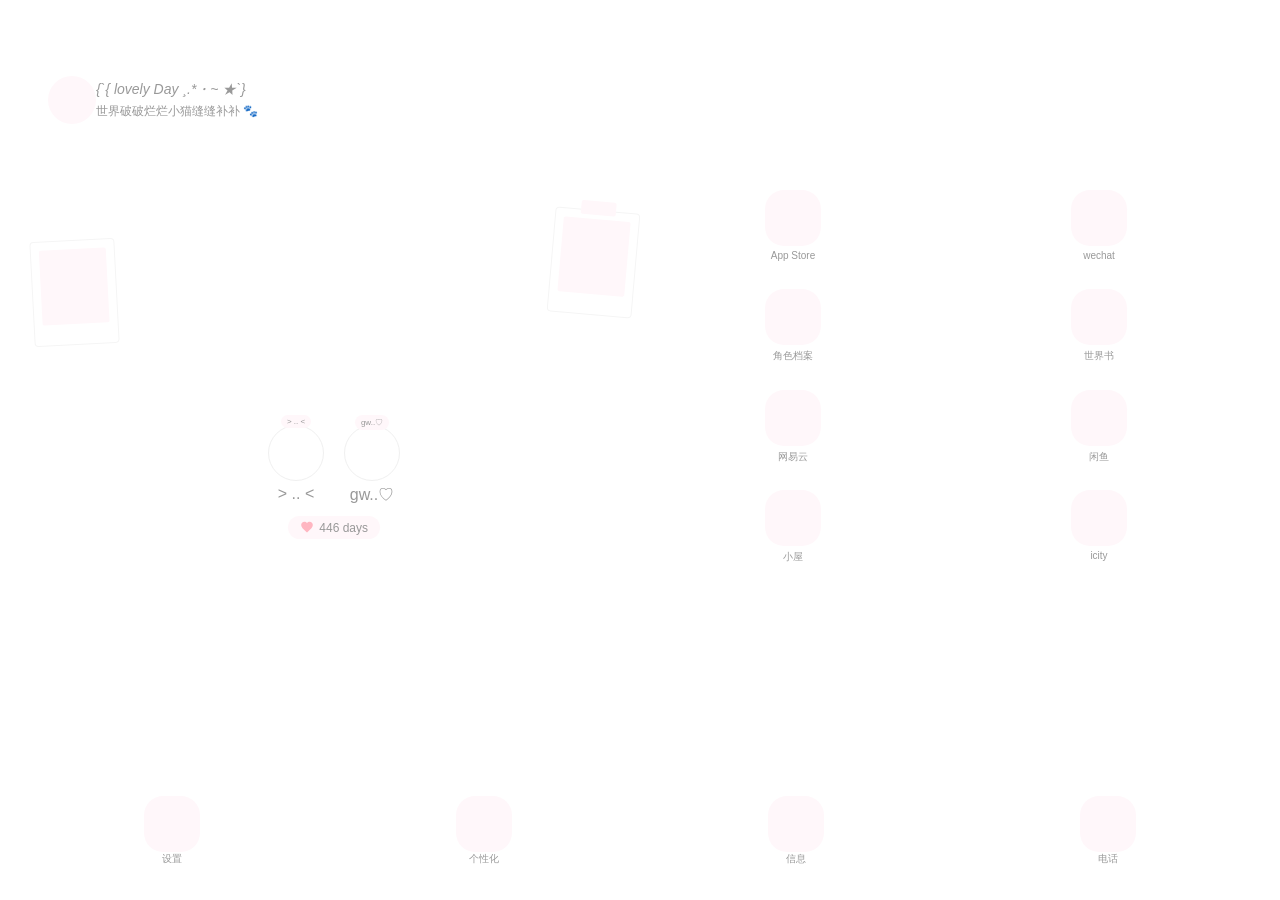
==== commit 169cf492: "Add files via upload" ====
--- a/index.html
+++ b/index.html
@@ -109,9 +109,9 @@
                     <div class="icon"></div>
                     <div class="name">网易云</div>
                 </div>
-                <div class="app-icon" id="icon-camera" onclick="showCoupleSpacePage()">
+                <div class="app-icon" id="icon-xianyu" onclick="openXianyuApp()">
                     <div class="icon"></div>
-                    <div class="name">情侣空间</div>
+                    <div class="name">闲鱼</div>
                 </div>
                 <div class="app-icon" id="icon-cabin" onclick="showCabinPage()">
                     <div class="icon"></div>
@@ -231,9 +231,9 @@
                     <div class="icon"></div>
                     <div class="name">网易云</div>
                 </div>
-                <div class="icon-select-item" onclick="selectIcon('camera')">
+                <div class="icon-select-item" onclick="selectIcon('xianyu')">
                     <div class="icon"></div>
-                    <div class="name">情侣空间</div>
+                    <div class="name">闲鱼</div>
                 </div>
                 <div class="icon-select-item" onclick="selectIcon('phone')">
                     <div class="icon"></div>
@@ -5117,6 +5117,416 @@
         </div>
     </div>
 
+    <!-- 闲鱼App页面 -->
+    <div class="xianyu-app-page" id="xianyuAppPage">
+        <!-- 闲鱼 账号选择页面 -->
+        <div class="xy-select-page" id="xySelectAccountPage" style="display: flex;">
+            <div class="xy-select-header">
+                <div class="xy-select-back" onclick="closeXianyuApp()">
+                    <svg viewBox="0 0 24 24" width="24" height="24"><path d="M15.41 7.41L14 6l-6 6 6 6 1.41-1.41L10.83 12z" fill="currentColor"/></svg>
+                </div>
+                <div class="xy-select-title">选择微信账号</div>
+                <div style="width:40px;"></div>
+            </div>
+            <div class="xy-select-logo">
+                <div class="xy-select-logo-icon">
+                    <svg viewBox="0 0 24 24" style="width:48px; height:48px; fill:#fff;">
+                        <path d="M19 3H5c-1.1 0-2 .9-2 2v14c0 1.1.9 2 2 2h14c1.1 0 2-.9 2-2V5c0-1.1-.9-2-2-2zm-7 3c1.93 0 3.5 1.57 3.5 3.5S13.93 13 12 13s-3.5-1.57-3.5-3.5S10.07 6 12 6zm7 13H5v-.23c0-.62.28-1.2.76-1.58C7.47 15.82 9.64 15 12 15s4.53.82 6.24 2.19c.48.38.76.97.76 1.58V19z"/>
+                    </svg>
+                </div>
+                <div class="xy-select-logo-title">闲鱼 · 二手交易</div>
+                <div class="xy-select-logo-desc">选择一个微信账号进入</div>
+            </div>
+            <div class="xy-select-list" id="xyAccountList">
+                <!-- 账号列表动态生成 -->
+            </div>
+        </div>
+
+        <!-- 闲鱼主内容区 -->
+        <div id="xyMainContent" style="display: none; position: absolute; top: 0; left: 0; right: 0; bottom: 0; overflow: hidden;">
+        <!-- 数据状态指示器 -->
+        <div class="xy-data-status" id="xyDataStatus" style="display: none;">
+            数据已保存
+        </div>
+
+        <!-- 首页 -->
+        <div class="xy-page active" id="xyHomePage">
+            <div class="xy-header xy-header-home">
+                <div class="xy-back-btn" onclick="exitXianyuToSelect()" style="margin-right: 15px;">
+                    <i class="fa fa-arrow-left"></i>
+                </div>
+                <div class="xy-search-box">
+                    <i class="fa fa-search xy-search-icon"></i>
+                    <input type="text" id="xySearchInput" placeholder="搜索你想要的宝贝" />
+                </div>
+                <div class="xy-header-icon" style="margin-left: 10px;">
+                    <button class="xy-generate-btn" onclick="xianyuShowGenerateDialog()" title="生成商品">
+                        <i class="fa fa-magic"></i> 生成
+                    </button>
+                </div>
+            </div>
+            <div class="xy-category-nav">
+                <div class="xy-category-item" onclick="xianyuFilterByCategory('女装')">
+                    <div class="xy-category-icon"><i class="fa fa-shirt"></i></div>
+                    <span>女装</span>
+                </div>
+                <div class="xy-category-item" onclick="xianyuFilterByCategory('美妆')">
+                    <div class="xy-category-icon"><i class="fa fa-gift"></i></div>
+                    <span>美妆</span>
+                </div>
+                <div class="xy-category-item" onclick="xianyuFilterByCategory('数码')">
+                    <div class="xy-category-icon"><i class="fa fa-mobile"></i></div>
+                    <span>数码</span>
+                </div>
+                <div class="xy-category-item" onclick="xianyuFilterByCategory('图书')">
+                    <div class="xy-category-icon"><i class="fa fa-book"></i></div>
+                    <span>图书</span>
+                </div>
+                <div class="xy-category-item" onclick="xianyuShowAllGoods()">
+                    <div class="xy-category-icon"><i class="fa fa-ellipsis-h"></i></div>
+                    <span>全部</span>
+                </div>
+            </div>
+            <div class="xy-goods-list" id="xyGoodsListContainer">
+                <!-- 商品将通过JS动态加载 -->
+            </div>
+        </div>
+
+        <!-- 商品详情页 -->
+        <div class="xy-page" id="xyDetailPage">
+            <div class="xy-header xy-header-detail">
+                <i class="fa fa-arrow-left xy-back-btn" onclick="xianyuGoBack()"></i>
+                <div class="xy-header-icon">
+                    <i class="fa fa-star-o" id="xyDetailCollectBtn"></i>
+                    <i class="fa fa-share-alt"></i>
+                </div>
+            </div>
+            <div class="xy-seller-info">
+                <div class="xy-seller-avatar"><i class="fa fa-user"></i></div>
+                <div class="xy-seller-name-box">
+                    <div class="xy-seller-name">卖家 <span class="xy-credit-tag">卖家信用极好</span></div>
+                    <div class="xy-seller-desc">
+                        <span id="xySellerLocation">7小时前前来过 | 泉州</span>
+                        <span id="xySellerService">230+已服务(次) | 2年服务经验</span>
+                    </div>
+                </div>
+            </div>
+            <div class="xy-goods-detail-header">
+                <h1 class="xy-goods-detail-title" id="xyDetailTitle">商品标题</h1>
+                <div class="xy-goods-detail-meta" id="xyDetailMeta">想要0 | 浏览0</div>
+                <div class="xy-goods-price-box">
+                    <div class="xy-goods-price" id="xyDetailPrice">¥0</div>
+                    <div class="xy-postage-tag" id="xyDetailPostage">包邮</div>
+                </div>
+                <div class="xy-goods-meta-list">
+                    <span id="xyDetailMeta1Key">类别</span>
+                    <span id="xyDetailMeta1Val">其他</span>
+                </div>
+            </div>
+            <div class="xy-goods-detail-desc">
+                <h3 class="xy-desc-title" id="xyDetailDescTitle">商品描述</h3>
+                <p class="xy-desc-content" id="xyDetailDescContent">商品描述内容</p>
+            </div>
+            <div class="xy-tips-box">
+                <h3 class="xy-tips-title" id="xyDetailTipsTitle">小贴士</h3>
+                <p class="xy-tips-content" id="xyDetailTipsContent">温馨提示内容</p>
+            </div>
+            <div class="xy-goods-detail-img"><i class="fa fa-image"></i></div>
+            <div class="xy-operate-bar">
+                <div class="xy-operate-btn xy-btn-collect" id="xyCollectBtn">
+                    <i class="fa fa-star-o"></i> 收藏
+                </div>
+                <div class="xy-operate-btn xy-btn-buy" onclick="xianyuBuyNow()">立即购买</div>
+                <div class="xy-operate-btn xy-btn-chat" onclick="xianyuGoToChat()">聊一聊</div>
+            </div>
+        </div>
+
+        <!-- 消息列表页面 -->
+        <div class="xy-page" id="xyMessageListPage">
+            <div class="xy-header xy-header-my">
+                <div class="xy-page-title">消息</div>
+                <div class="xy-header-icon">
+                    <i class="fa fa-user-plus"></i>
+                </div>
+            </div>
+            <div class="xy-message-list" id="xyMessageListContainer">
+                <div class="xy-msg-list-item">
+                    <div class="xy-msg-avatar" style="background-color: #ff9db0; color: white;">
+                        <i class="fa fa-bell"></i>
+                    </div>
+                    <div class="xy-msg-info">
+                        <div class="xy-msg-top">
+                            <div class="xy-msg-name">通知消息</div>
+                            <div class="xy-msg-time"></div>
+                        </div>
+                        <div class="xy-msg-content">暂无新通知</div>
+                    </div>
+                </div>
+                <div class="xy-msg-list-item">
+                    <div class="xy-msg-avatar" style="background-color: #ffcc00; color: white;">
+                        <i class="fa fa-comment-dots"></i>
+                    </div>
+                    <div class="xy-msg-info">
+                        <div class="xy-msg-top">
+                            <div class="xy-msg-name">互动消息</div>
+                            <div class="xy-msg-time"></div>
+                        </div>
+                        <div class="xy-msg-content">暂无新互动</div>
+                    </div>
+                </div>
+                <div id="xyChatListContent"></div>
+            </div>
+        </div>
+
+        <!-- 私聊页面 -->
+        <div class="xy-page" id="xyChatPage">
+            <div class="xy-header xy-header-chat">
+                <i class="fa fa-arrow-left xy-back-btn" onclick="xianyuGoBack()"></i>
+                <div class="xy-chat-header-name" id="xyChatHeaderName">卖家 <span class="xy-credit-tag">卖家信用极好</span></div>
+                <div class="xy-header-icon">
+                    <i class="fa fa-ellipsis-v" onclick="xianyuShowChatMenu()" style="cursor: pointer;"></i>
+                </div>
+            </div>
+            <div class="xy-chat-menu" id="xyChatMenu" style="display: none; position: absolute; top: 50px; right: 15px; background: white; border-radius: 8px; box-shadow: 0 2px 10px rgba(0,0,0,0.1); z-index: 100; padding: 10px; min-width: 120px;">
+                <div class="xy-chat-menu-item" onclick="xianyuShowPriceEditDialog()" style="padding: 10px; cursor: pointer; border-bottom: 1px solid #f0f0f0;">
+                    <i class="fa fa-money" style="margin-right: 8px;"></i>改价
+                </div>
+                <div class="xy-chat-menu-item" onclick="xianyuBlockUser()" style="padding: 10px; cursor: pointer; color: #ff6666;">
+                    <i class="fa fa-ban" style="margin-right: 8px;"></i>拉黑
+                </div>
+            </div>
+            <div class="xy-chat-goods-bar" id="xyChatGoodsBar">
+                <div class="xy-chat-goods-avatar"><i class="fa fa-image"></i></div>
+                <div class="xy-chat-goods-info">
+                    <div class="xy-chat-goods-price" id="xyChatGoodsPrice">¥0</div>
+                    <div class="xy-chat-goods-desc" id="xyChatGoodsDesc">包邮</div>
+                    <div class="xy-chat-goods-desc" id="xyChatGoodsLocation">未知地区</div>
+                </div>
+                <button class="xy-chat-buy-btn" onclick="xianyuBuyFromChat()">立即购买</button>
+            </div>
+            <div class="xy-chat-content" id="xyChatContent">
+                <!-- 聊天消息将动态加载 -->
+            </div>
+            <div class="xy-chat-input-box">
+                <input type="text" class="xy-chat-input" id="xyChatInput" placeholder="想跟TA说点什么..." onkeypress="if(event.key==='Enter') xianyuSendMessage()">
+                <button class="xy-chat-send-btn" onclick="xianyuSendMessage()">发送</button>
+                <button class="xy-chat-receive-btn" onclick="xianyuReceiveReply()">接收回复</button>
+            </div>
+        </div>
+
+        <!-- 我的页面 -->
+        <div class="xy-page" id="xyMyPage">
+            <div class="xy-header xy-header-my">
+                <div class="xy-page-title">我的</div>
+                <div class="xy-header-icon">
+                    <i class="fa fa-cog" onclick="xianyuShowSettings()"></i>
+                </div>
+            </div>
+            <div class="xy-my-header" id="xyMyHeaderContent">
+                <div class="xy-my-user-info">
+                    <div class="xy-my-avatar" id="xyUserAvatar">
+                        <i class="fa fa-user"></i>
+                    </div>
+                    <div class="xy-my-user-details">
+                        <div class="xy-my-username" id="xyUserName">浅粉少女</div>
+                        <div class="xy-my-user-id">ID: xianyu_001</div>
+                    </div>
+                </div>
+                <button class="xy-my-edit-btn" onclick="xianyuEditProfile()">编辑资料</button>
+                <div class="xy-my-stats">
+                    <div class="xy-my-stat-item" onclick="xianyuShowMyGoods()">
+                        <div class="xy-my-stat-number" id="xyMyGoodsCount">0</div>
+                        <div class="xy-my-stat-label">我发布的</div>
+                    </div>
+                    <div class="xy-my-stat-item" onclick="xianyuShowMySold()">
+                        <div class="xy-my-stat-number" id="xyMySoldCount">0</div>
+                        <div class="xy-my-stat-label">我卖出的</div>
+                    </div>
+                    <div class="xy-my-stat-item" onclick="xianyuShowMyBought()">
+                        <div class="xy-my-stat-number" id="xyMyBoughtCount">0</div>
+                        <div class="xy-my-stat-label">我买到的</div>
+                    </div>
+                </div>
+            </div>
+            <div class="xy-my-menu">
+                <div class="xy-my-menu-item" onclick="xianyuShowMyCollections()">
+                    <div class="xy-my-menu-icon"><i class="fa fa-star"></i></div>
+                    <div class="xy-my-menu-text">我的收藏</div>
+                    <div class="xy-my-menu-arrow"><i class="fa fa-chevron-right"></i></div>
+                </div>
+                <div class="xy-my-menu-item" onclick="xianyuShowMyChats()">
+                    <div class="xy-my-menu-icon"><i class="fa fa-comments"></i></div>
+                    <div class="xy-my-menu-text">我的聊天</div>
+                    <div class="xy-my-menu-arrow"><i class="fa fa-chevron-right"></i></div>
+                </div>
+                <div class="xy-my-menu-item" onclick="xianyuShowMyOrders()">
+                    <div class="xy-my-menu-icon"><i class="fa fa-list-alt"></i></div>
+                    <div class="xy-my-menu-text">我的订单</div>
+                    <div class="xy-my-menu-arrow"><i class="fa fa-chevron-right"></i></div>
+                </div>
+                <div class="xy-my-menu-item" onclick="xianyuShowMyWallet()">
+                    <div class="xy-my-menu-icon"><i class="fa fa-wallet"></i></div>
+                    <div class="xy-my-menu-text">我的钱包</div>
+                    <div class="xy-my-menu-arrow"><i class="fa fa-chevron-right"></i></div>
+                </div>
+                <div class="xy-my-menu-item" onclick="xianyuShowDataManagement()">
+                    <div class="xy-my-menu-icon"><i class="fa fa-database"></i></div>
+                    <div class="xy-my-menu-text">数据管理</div>
+                    <div class="xy-my-menu-arrow"><i class="fa fa-chevron-right"></i></div>
+                </div>
+            </div>
+        </div>
+
+        <!-- 我的发布页面 -->
+        <div class="xy-page" id="xyMyGoodsPage">
+            <div class="xy-header xy-header-my">
+                <i class="fa fa-arrow-left xy-back-btn" onclick="xianyuGoBackToMyPage()"></i>
+                <div class="xy-page-title">我发布的</div>
+            </div>
+            <div class="xy-goods-list" id="xyMyGoodsListContainer"></div>
+        </div>
+
+        <!-- 我的卖出页面 -->
+        <div class="xy-page" id="xyMySoldPage">
+            <div class="xy-header xy-header-my">
+                <i class="fa fa-arrow-left xy-back-btn" onclick="xianyuGoBackToMyPage()"></i>
+                <div class="xy-page-title">我卖出的</div>
+            </div>
+            <div class="xy-goods-list" id="xyMySoldListContainer"></div>
+        </div>
+
+        <!-- 我的买到页面 -->
+        <div class="xy-page" id="xyMyBoughtPage">
+            <div class="xy-header xy-header-my">
+                <i class="fa fa-arrow-left xy-back-btn" onclick="xianyuGoBackToMyPage()"></i>
+                <div class="xy-page-title">我买到的</div>
+            </div>
+            <div class="xy-goods-list" id="xyMyBoughtListContainer"></div>
+        </div>
+
+        <!-- 我的收藏页面 -->
+        <div class="xy-page" id="xyMyCollectionsPage">
+            <div class="xy-header xy-header-my">
+                <i class="fa fa-arrow-left xy-back-btn" onclick="xianyuGoBackToMyPage()"></i>
+                <div class="xy-page-title">我的收藏</div>
+            </div>
+            <div class="xy-goods-list" id="xyMyCollectionsListContainer"></div>
+        </div>
+
+        <!-- 底部导航栏 -->
+        <div class="xy-tab-bar">
+            <div class="xy-tab-item active" id="xy-tab-home" onclick="xianyuSwitchTab('xyHomePage', 'xy-tab-home')">
+                <i class="fa fa-home xy-tab-icon"></i>
+                <span>首页</span>
+            </div>
+            <div class="xy-tab-item" id="xy-tab-fishpond" onclick="xianyuSwitchTab('xyHomePage', 'xy-tab-fishpond')">
+                <i class="fa fa-users xy-tab-icon"></i>
+                <span>鱼塘</span>
+            </div>
+            <div class="xy-publish-tab" onclick="xianyuShowPublishDialog()">
+                <i class="fa fa-plus"></i>
+            </div>
+            <div class="xy-tab-item" id="xy-tab-message" onclick="xianyuSwitchTab('xyMessageListPage', 'xy-tab-message')">
+                <i class="fa fa-comment-dots xy-tab-icon"></i>
+                <span>消息</span>
+            </div>
+            <div class="xy-tab-item" id="xy-tab-mine" onclick="xianyuSwitchTab('xyMyPage', 'xy-tab-mine')">
+                <i class="fa fa-user xy-tab-icon"></i>
+                <span>我的</span>
+            </div>
+        </div>
+
+        <!-- 发布商品弹窗 -->
+        <div class="xy-modal" id="xyPublishDialog">
+            <div class="xy-modal-content">
+                <h3 class="xy-modal-title">发布新商品</h3>
+                <input type="text" class="xy-modal-input" id="xyPublishTitle" placeholder="商品标题">
+                <input type="number" class="xy-modal-input" id="xyPublishPrice" placeholder="价格">
+                <select class="xy-modal-select" id="xyPublishCategory">
+                    <option value="女装">女装</option>
+                    <option value="美妆">美妆</option>
+                    <option value="数码">数码</option>
+                    <option value="图书">图书</option>
+                    <option value="其他">其他</option>
+                </select>
+                <textarea class="xy-modal-textarea" id="xyPublishDesc" placeholder="商品描述"></textarea>
+                <div class="xy-modal-buttons">
+                    <button class="xy-modal-btn xy-modal-btn-primary" onclick="xianyuPublishGoods()">发布</button>
+                    <button class="xy-modal-btn xy-modal-btn-secondary" onclick="xianyuHidePublishDialog()">取消</button>
+                </div>
+            </div>
+        </div>
+
+        <!-- 编辑资料弹窗 -->
+        <div class="xy-modal" id="xyEditProfileDialog">
+            <div class="xy-modal-content">
+                <h3 class="xy-modal-title">编辑资料</h3>
+                <input type="text" class="xy-modal-input" id="xyEditUserName" placeholder="用户名">
+                <select class="xy-modal-select" id="xyEditUserAvatar">
+                    <option value="fa-user">默认头像</option>
+                    <option value="fa-user-circle">圆形头像</option>
+                    <option value="fa-user-secret">神秘头像</option>
+                    <option value="fa-user-tie">正式头像</option>
+                    <option value="fa-user-ninja">忍者头像</option>
+                    <option value="fa-user-astronaut">宇航员</option>
+                    <option value="fa-user-graduate">毕业生</option>
+                    <option value="fa-user-md">医生</option>
+                </select>
+                <div class="xy-modal-buttons">
+                    <button class="xy-modal-btn xy-modal-btn-primary" onclick="xianyuSaveProfile()">保存</button>
+                    <button class="xy-modal-btn xy-modal-btn-secondary" onclick="xianyuHideEditProfileDialog()">取消</button>
+                </div>
+            </div>
+        </div>
+
+        <!-- 生成商品弹窗 -->
+        <div class="xy-modal" id="xyGenerateDialog">
+            <div class="xy-modal-content" style="max-width: 500px;">
+                <h3 class="xy-modal-title">生成商品</h3>
+                <div style="margin-bottom: 15px;">
+                    <label style="display: block; margin-bottom: 5px; color: #666; font-size: 14px;">世界观（作为生成商品类型的参考）</label>
+                    <textarea class="xy-modal-textarea" id="xyWorldViewInput" placeholder="输入世界观描述，例如：这是一个魔法世界，有各种魔法道具和装备..." style="height: 100px; resize: vertical;"></textarea>
+                </div>
+                <div style="margin-bottom: 15px; padding: 10px; background-color: #f5f5f5; border-radius: 5px; font-size: 12px; color: #666;">
+                    <i class="fa fa-info-circle"></i> 将使用桌面设置中的API配置
+                </div>
+                <div class="xy-modal-buttons">
+                    <button class="xy-modal-btn xy-modal-btn-primary" onclick="xianyuGenerateGoods()">生成商品（不少于10个）</button>
+                    <button class="xy-modal-btn xy-modal-btn-secondary" onclick="xianyuHideGenerateDialog()">取消</button>
+                </div>
+            </div>
+        </div>
+
+        <!-- 设置弹窗 -->
+        <div class="xy-modal" id="xySettingsDialog">
+            <div class="xy-modal-content">
+                <h3 class="xy-modal-title">设置</h3>
+                <div class="xy-my-menu">
+                    <div class="xy-my-menu-item" onclick="xianyuExportData()">
+                        <div class="xy-my-menu-icon"><i class="fa fa-download"></i></div>
+                        <div class="xy-my-menu-text">导出数据</div>
+                    </div>
+                    <div class="xy-my-menu-item" onclick="xianyuImportData()">
+                        <div class="xy-my-menu-icon"><i class="fa fa-upload"></i></div>
+                        <div class="xy-my-menu-text">导入数据</div>
+                    </div>
+                    <div class="xy-my-menu-item" onclick="xianyuClearAllData()">
+                        <div class="xy-my-menu-icon"><i class="fa fa-trash"></i></div>
+                        <div class="xy-my-menu-text">清空所有数据</div>
+                    </div>
+                    <div class="xy-my-menu-item" onclick="xianyuResetToDefault()">
+                        <div class="xy-my-menu-icon"><i class="fa fa-redo"></i></div>
+                        <div class="xy-my-menu-text">恢复默认数据</div>
+                    </div>
+                </div>
+                <div class="xy-modal-buttons">
+                    <button class="xy-modal-btn xy-modal-btn-secondary" onclick="xianyuHideSettingsDialog()">关闭</button>
+                </div>
+            </div>
+        </div>
+        </div><!-- /xyMainContent -->
+    </div>
+
     <!-- icity App页面 -->
     <div class="icity-app-page" id="icityAppPage">
         <!-- icity 账号选择页面 -->
@@ -5158,7 +5568,7 @@
                             <div class="top-icon" id="icitySelectRoleBtn" title="选择角色">
                                 <svg class="icon-svg" viewBox="0 0 24 24"><path d="M15.5 14h-.79l-.28-.27C15.41 12.59 16 11.11 16 9.5 16 5.91 13.09 3 9.5 3S3 5.91 3 9.5 5.91 16 9.5 16c1.61 0 3.09-.59 4.23-1.57l.27.28v.79l5 4.99L20.49 19l-4.99-5zm-6 0C7.01 14 5 11.99 5 9.5S7.01 5 9.5 5 14 7.01 14 9.5 11.99 14 9.5 14z"/></svg>
                             </div>
-                            <div class="top-icon">
+                            <div class="top-icon" id="icitySwitchAccountBtn" title="切换账号" onclick="exitIcityToSelect()">
                                 <svg class="icon-svg" viewBox="0 0 24 24"><path d="M12 17.27L18.18 21l-1.64-7.03L22 9.24l-7.19-.61L12 2 9.19 8.63 2 9.24l5.46 4.73L5.82 21z"/></svg>
                             </div>
                         </div>
--- a/style.css
+++ b/style.css
@@ -8508,6 +8508,1042 @@
     background: #06ad56;
 }
 
+/* ==================== 闲鱼App样式 ==================== */
+
+/* 闲鱼 账号选择页面 */
+.xy-select-page {
+    position: absolute;
+    top: 0; left: 0;
+    width: 100%; height: 100%;
+    background: linear-gradient(135deg, #fff5f5 0%, #ffe0e6 100%);
+    display: flex;
+    flex-direction: column;
+    z-index: 25;
+    overflow-y: auto;
+}
+.xy-select-header {
+    display: flex;
+    align-items: center;
+    justify-content: space-between;
+    padding: 16px 20px;
+    background: rgba(255,255,255,0.9);
+    backdrop-filter: blur(10px);
+    border-bottom: 1px solid rgba(0,0,0,0.05);
+    position: sticky;
+    top: 0;
+    z-index: 10;
+}
+.xy-select-back {
+    width: 40px;
+    height: 40px;
+    display: flex;
+    align-items: center;
+    justify-content: center;
+    cursor: pointer;
+    border-radius: 50%;
+    transition: background 0.2s;
+    color: #333;
+}
+.xy-select-back:hover {
+    background: rgba(0,0,0,0.05);
+}
+.xy-select-title {
+    font-size: 18px;
+    font-weight: 700;
+    color: #333;
+}
+.xy-select-logo {
+    display: flex;
+    flex-direction: column;
+    align-items: center;
+    padding: 40px 20px 30px;
+}
+.xy-select-logo-icon {
+    width: 80px;
+    height: 80px;
+    border-radius: 20px;
+    background: linear-gradient(135deg, #e89ab0 0%, #f0b8c8 100%);
+    display: flex;
+    align-items: center;
+    justify-content: center;
+    box-shadow: 0 8px 24px rgba(232,154,176,0.4);
+    margin-bottom: 16px;
+}
+.xy-select-logo-title {
+    font-size: 22px;
+    font-weight: 700;
+    color: #333;
+    margin-bottom: 8px;
+}
+.xy-select-logo-desc {
+    font-size: 14px;
+    color: #999;
+}
+.xy-select-list {
+    padding: 0 20px 40px;
+    display: flex;
+    flex-direction: column;
+    gap: 12px;
+    max-width: 500px;
+    margin: 0 auto;
+    width: 100%;
+    box-sizing: border-box;
+}
+.xy-account-item {
+    background: #fff;
+    border: 2px solid transparent;
+    border-radius: 16px;
+    padding: 16px;
+    display: flex;
+    align-items: center;
+    gap: 14px;
+    cursor: pointer;
+    transition: all 0.25s ease;
+    box-shadow: 0 2px 8px rgba(0,0,0,0.06);
+}
+.xy-account-item:hover {
+    transform: translateY(-2px);
+    box-shadow: 0 6px 20px rgba(0,0,0,0.1);
+    border-color: #e89ab0;
+}
+.xy-account-item:active {
+    transform: translateY(0);
+}
+.xy-account-avatar {
+    width: 50px;
+    height: 50px;
+    border-radius: 50%;
+    flex-shrink: 0;
+    background: #f0f0f0;
+    display: flex;
+    align-items: center;
+    justify-content: center;
+    font-size: 20px;
+    color: #999;
+    overflow: hidden;
+}
+.xy-account-avatar img {
+    width: 100%;
+    height: 100%;
+    object-fit: cover;
+}
+.xy-account-info {
+    flex: 1;
+    min-width: 0;
+}
+.xy-account-name {
+    font-size: 16px;
+    font-weight: 600;
+    color: #333;
+    margin-bottom: 4px;
+}
+.xy-account-desc {
+    font-size: 12px;
+    color: #999;
+    overflow: hidden;
+    text-overflow: ellipsis;
+    white-space: nowrap;
+}
+.xy-account-arrow {
+    color: #ccc;
+    font-size: 20px;
+    flex-shrink: 0;
+}
+.xy-select-empty {
+    text-align: center;
+    padding: 40px 20px;
+    color: #999;
+    font-size: 14px;
+}
+.xy-select-empty .empty-hint {
+    font-size: 12px;
+    margin-top: 8px;
+    color: #ccc;
+}
+
+.xianyu-app-page {
+    position: fixed;
+    top: 0; left: 0;
+    width: 100%; height: 100%;
+    background-color: #f8f8f8;
+    z-index: 20;
+    display: flex;
+    flex-direction: column;
+    transform: translateX(100%);
+    transition: transform 0.4s ease;
+    overflow: hidden;
+    font-family: -apple-system, BlinkMacSystemFont, "Segoe UI", Roboto, sans-serif;
+    color: #999999;
+}
+.xianyu-app-page.active {
+    transform: translateX(0);
+}
+
+.xy-page {
+    display: none;
+    width: 100%;
+    height: 100%;
+    overflow-y: auto;
+    padding-bottom: 60px;
+    background-color: #f8f8f8;
+    position: relative;
+}
+.xy-page.active {
+    display: block;
+}
+#xyChatPage.active {
+    display: flex;
+    flex-direction: column;
+    overflow: hidden;
+    padding-bottom: 0;
+}
+
+.xy-header {
+    position: sticky;
+    top: 0;
+    z-index: 10;
+    background-color: #ffffff;
+    padding: 12px 15px;
+    border-bottom: 1px solid #f9f9f9;
+    display: flex;
+    align-items: center;
+}
+.xy-header-home {
+    justify-content: center;
+}
+.xy-header-detail {
+    justify-content: space-between;
+}
+.xy-header-chat {
+    justify-content: space-between;
+    padding: 10px 15px;
+    flex-shrink: 0;
+    position: relative;
+}
+.xy-header-my {
+    justify-content: space-between;
+}
+.xy-back-btn {
+    font-size: 18px;
+    color: #e89ab0;
+    cursor: pointer;
+}
+.xy-page-title {
+    font-size: 16px;
+    color: #666666;
+    font-weight: 500;
+}
+.xy-search-box {
+    flex: 1;
+    height: 36px;
+    background-color: #fcfcfc;
+    border-radius: 18px;
+    padding: 0 15px;
+    display: flex;
+    align-items: center;
+    max-width: 500px;
+}
+.xy-search-box input {
+    border: none;
+    outline: none;
+    background: transparent;
+    font-size: 14px;
+    color: #999999;
+    margin-left: 8px;
+    width: 100%;
+}
+.xy-search-icon {
+    font-size: 16px;
+    color: #dddddd;
+}
+.xy-header-icon {
+    display: flex;
+    gap: 15px;
+}
+.xy-header-icon i {
+    font-size: 18px;
+    color: #999999;
+    cursor: pointer;
+}
+.xy-generate-btn {
+    background-color: #e89ab0;
+    color: white;
+    border: none;
+    border-radius: 18px;
+    padding: 6px 12px;
+    font-size: 13px;
+    cursor: pointer;
+    display: flex;
+    align-items: center;
+    gap: 5px;
+    white-space: nowrap;
+}
+.xy-generate-btn:hover {
+    background-color: #d88aa0;
+}
+.xy-generate-btn i {
+    font-size: 14px;
+}
+.xy-chat-header-name {
+    font-size: 16px;
+    color: #666666;
+    font-weight: 500;
+    display: flex;
+    align-items: center;
+    gap: 5px;
+}
+.xy-credit-tag {
+    font-size: 10px;
+    color: #ffffff;
+    background-color: #ffcc00;
+    padding: 2px 5px;
+    border-radius: 3px;
+}
+
+.xy-category-nav {
+    display: flex;
+    justify-content: space-around;
+    padding: 15px 0;
+    background-color: #ffffff;
+    border-bottom: 1px solid #f9f9f9;
+}
+.xy-category-item {
+    display: flex;
+    flex-direction: column;
+    align-items: center;
+    font-size: 12px;
+}
+.xy-category-icon {
+    width: 28px;
+    height: 28px;
+    background-color: #FFF2F8;
+    border-radius: 50%;
+    margin-bottom: 5px;
+    display: flex;
+    align-items: center;
+    justify-content: center;
+    color: #e89ab0;
+    font-size: 14px;
+}
+
+.xy-goods-list {
+    padding: 10px;
+    display: grid;
+    grid-template-columns: repeat(2, 1fr);
+    gap: 10px;
+}
+.xy-goods-item {
+    background-color: #ffffff;
+    border-radius: 8px;
+    overflow: hidden;
+    box-shadow: 0 1px 2px rgba(0,0,0,0.03);
+    cursor: pointer;
+    transition: transform 0.2s ease;
+}
+.xy-goods-item:hover {
+    transform: translateY(-2px);
+}
+.xy-goods-img {
+    width: 100%;
+    height: 150px;
+    object-fit: cover;
+    background-color: #FFF2F8;
+    display: flex;
+    align-items: center;
+    justify-content: center;
+    color: #e89ab0;
+    font-size: 24px;
+}
+.xy-goods-info {
+    padding: 8px;
+}
+.xy-goods-title {
+    font-size: 13px;
+    color: #999999;
+    line-height: 1.4;
+    display: -webkit-box;
+    -webkit-line-clamp: 2;
+    -webkit-box-orient: vertical;
+    overflow: hidden;
+    margin-bottom: 5px;
+}
+.xy-goods-price {
+    font-size: 14px;
+    color: #e89ab0;
+    font-weight: 500;
+}
+.xy-goods-category {
+    font-size: 11px;
+    color: #cccccc;
+    margin-top: 3px;
+}
+.xy-goods-seller-row {
+    display: flex;
+    align-items: center;
+    justify-content: space-between;
+    margin-top: 5px;
+}
+.xy-goods-seller-name {
+    font-size: 11px;
+    color: #999;
+    overflow: hidden;
+    text-overflow: ellipsis;
+    white-space: nowrap;
+    max-width: 60%;
+}
+.xy-goods-category-tag {
+    font-size: 10px;
+    color: #e89ab0;
+    background: #fff0f3;
+    padding: 1px 6px;
+    border-radius: 8px;
+    flex-shrink: 0;
+}
+
+.xy-seller-info {
+    padding: 15px;
+    display: flex;
+    align-items: center;
+    gap: 10px;
+    border-bottom: 1px solid #f9f9f9;
+}
+.xy-seller-avatar {
+    width: 40px;
+    height: 40px;
+    border-radius: 50%;
+    background-color: #FFF2F8;
+    display: flex;
+    align-items: center;
+    justify-content: center;
+    color: #e89ab0;
+}
+.xy-seller-name-box {
+    flex: 1;
+}
+.xy-seller-name {
+    font-size: 14px;
+    color: #666666;
+    margin-bottom: 3px;
+    display: flex;
+    align-items: center;
+    gap: 5px;
+}
+.xy-seller-desc {
+    font-size: 12px;
+    color: #999999;
+    display: flex;
+    justify-content: space-between;
+}
+.xy-goods-detail-header {
+    padding: 15px;
+    border-bottom: 1px solid #f9f9f9;
+}
+.xy-goods-detail-title {
+    font-size: 18px;
+    color: #666666;
+    margin-bottom: 10px;
+}
+.xy-goods-detail-meta {
+    font-size: 12px;
+    color: #999999;
+    margin-bottom: 15px;
+    display: flex;
+    gap: 15px;
+}
+.xy-goods-price-box {
+    display: flex;
+    align-items: baseline;
+    gap: 8px;
+    margin-bottom: 10px;
+}
+.xy-goods-price {
+    font-size: 28px;
+    color: #e89ab0;
+    font-weight: 600;
+}
+.xy-postage-tag {
+    font-size: 12px;
+    color: #ffffff;
+    background-color: #e89ab0;
+    padding: 2px 8px;
+    border-radius: 3px;
+}
+.xy-goods-meta-list {
+    display: flex;
+    justify-content: space-between;
+    font-size: 12px;
+    color: #999999;
+    margin-top: 15px;
+}
+.xy-goods-detail-desc {
+    padding: 15px;
+    border-bottom: 1px solid #f9f9f9;
+}
+.xy-desc-title {
+    font-size: 14px;
+    color: #666666;
+    margin-bottom: 10px;
+}
+.xy-desc-content {
+    font-size: 14px;
+    color: #999999;
+    line-height: 1.6;
+}
+.xy-tips-box {
+    padding: 15px;
+    border-bottom: 1px solid #f9f9f9;
+}
+.xy-tips-title {
+    font-size: 14px;
+    color: #666666;
+    margin-bottom: 5px;
+}
+.xy-tips-content {
+    font-size: 12px;
+    color: #999999;
+}
+.xy-goods-detail-img {
+    width: 100%;
+    height: 300px;
+    object-fit: cover;
+    background-color: #FFF2F8;
+    border-bottom: 1px solid #f9f9f9;
+    display: flex;
+    align-items: center;
+    justify-content: center;
+    color: #e89ab0;
+    font-size: 48px;
+}
+.xy-operate-bar {
+    position: absolute;
+    bottom: 60px;
+    left: 0;
+    right: 0;
+    height: 50px;
+    background-color: #ffffff;
+    border-top: 1px solid #f9f9f9;
+    display: flex;
+    align-items: center;
+    padding: 0 15px;
+    gap: 10px;
+    z-index: 5;
+}
+.xy-operate-btn {
+    flex: 1;
+    height: 36px;
+    border-radius: 18px;
+    display: flex;
+    align-items: center;
+    justify-content: center;
+    font-size: 14px;
+    cursor: pointer;
+}
+.xy-btn-collect {
+    border: 1px solid #e89ab0;
+    color: #e89ab0;
+}
+.xy-btn-buy {
+    border: 1px solid #e89ab0;
+    color: #e89ab0;
+}
+.xy-btn-chat {
+    background-color: #ffcc00;
+    color: #ffffff;
+    font-weight: 500;
+}
+
+.xy-chat-goods-bar {
+    padding: 10px 15px;
+    display: flex;
+    align-items: center;
+    gap: 10px;
+    border-bottom: 1px solid #f9f9f9;
+    background-color: #ffffff;
+    flex-shrink: 0;
+}
+.xy-chat-goods-avatar {
+    width: 60px;
+    height: 60px;
+    border-radius: 8px;
+    background-color: #FFF2F8;
+    display: flex;
+    align-items: center;
+    justify-content: center;
+    color: #e89ab0;
+}
+.xy-chat-goods-info {
+    flex: 1;
+}
+.xy-chat-goods-price {
+    font-size: 16px;
+    color: #ff6666;
+    font-weight: 500;
+    margin-bottom: 3px;
+}
+.xy-chat-goods-desc {
+    font-size: 12px;
+    color: #999999;
+    margin-bottom: 3px;
+}
+.xy-chat-buy-btn {
+    width: 80px;
+    height: 30px;
+    background-color: #ff6666;
+    color: #ffffff;
+    border: none;
+    border-radius: 4px;
+    font-size: 14px;
+    cursor: pointer;
+}
+.xy-chat-content {
+    padding: 15px;
+    flex: 1;
+    overflow-y: auto;
+    margin-bottom: 0;
+}
+.xy-chat-quick-ask {
+    display: flex;
+    gap: 10px;
+    margin-top: 20px;
+    flex-wrap: wrap;
+}
+.xy-quick-ask-btn {
+    padding: 8px 15px;
+    background-color: #f5f5f5;
+    border-radius: 20px;
+    font-size: 14px;
+    color: #666666;
+    cursor: pointer;
+    border: 1px solid #eeeeee;
+}
+.xy-chat-input-box {
+    flex-shrink: 0;
+    padding: 10px 15px;
+    background-color: #ffffff;
+    border-top: 1px solid #e0e0e0;
+    display: flex;
+    align-items: center;
+    gap: 10px;
+    z-index: 5;
+    min-height: 60px;
+}
+.xy-chat-voice-btn {
+    font-size: 20px;
+    color: #e89ab0;
+    cursor: pointer;
+}
+.xy-chat-input {
+    flex: 1;
+    height: 36px;
+    background-color: #fcfcfc;
+    border: 1px solid #f9f9f9;
+    border-radius: 18px;
+    padding: 0 15px;
+    outline: none;
+    color: #999999;
+    font-size: 14px;
+}
+.xy-chat-send-btn {
+    height: 36px;
+    padding: 0 14px;
+    background-color: #e89ab0;
+    color: #fff;
+    border: none;
+    border-radius: 18px;
+    font-size: 14px;
+    cursor: pointer;
+    white-space: nowrap;
+    flex-shrink: 0;
+}
+.xy-chat-send-btn:active {
+    background-color: #d4849a;
+}
+.xy-chat-receive-btn {
+    height: 36px;
+    padding: 0 10px;
+    background-color: #f0f0f0;
+    color: #666;
+    border: 1px solid #ddd;
+    border-radius: 18px;
+    font-size: 13px;
+    cursor: pointer;
+    white-space: nowrap;
+    flex-shrink: 0;
+}
+.xy-chat-receive-btn:active {
+    background-color: #e0e0e0;
+}
+.xy-chat-receive-btn.loading {
+    opacity: 0.6;
+    pointer-events: none;
+}
+
+.xy-tab-bar {
+    position: absolute;
+    bottom: 0;
+    left: 0;
+    right: 0;
+    height: 60px;
+    background-color: #ffffff;
+    display: flex;
+    justify-content: space-around;
+    align-items: center;
+    border-top: 1px solid #f9f9f9;
+    z-index: 10;
+}
+.xy-tab-item {
+    display: flex;
+    flex-direction: column;
+    align-items: center;
+    font-size: 12px;
+    color: #999999;
+    flex: 1;
+    cursor: pointer;
+}
+.xy-tab-item.active {
+    color: #e89ab0;
+}
+.xy-tab-icon {
+    font-size: 20px;
+    margin-bottom: 3px;
+}
+.xy-publish-tab {
+    width: 40px;
+    height: 40px;
+    background-color: #e89ab0;
+    border-radius: 50%;
+    display: flex;
+    align-items: center;
+    justify-content: center;
+    color: #ffffff;
+    font-size: 22px;
+    margin-top: -15px;
+    box-shadow: 0 2px 6px rgba(232,154,176,0.2);
+    cursor: pointer;
+}
+
+.xy-my-header {
+    background: linear-gradient(135deg, #ff9db0 0%, #e89ab0 100%);
+    padding: 20px 15px;
+    color: white;
+    position: relative;
+}
+.xy-my-user-info {
+    display: flex;
+    align-items: center;
+    gap: 15px;
+    margin-bottom: 20px;
+}
+.xy-my-avatar {
+    width: 70px;
+    height: 70px;
+    border-radius: 50%;
+    background-color: rgba(255, 255, 255, 0.2);
+    display: flex;
+    align-items: center;
+    justify-content: center;
+    font-size: 30px;
+    color: white;
+    border: 3px solid rgba(255, 255, 255, 0.3);
+}
+.xy-my-user-details {
+    flex: 1;
+}
+.xy-my-username {
+    font-size: 18px;
+    font-weight: 500;
+    margin-bottom: 5px;
+}
+.xy-my-user-id {
+    font-size: 12px;
+    opacity: 0.8;
+}
+.xy-my-edit-btn {
+    position: absolute;
+    top: 20px;
+    right: 15px;
+    background-color: rgba(255, 255, 255, 0.2);
+    border: none;
+    color: white;
+    padding: 5px 15px;
+    border-radius: 15px;
+    font-size: 12px;
+    cursor: pointer;
+}
+.xy-my-stats {
+    display: flex;
+    justify-content: space-around;
+    text-align: center;
+    padding: 15px 0;
+    border-bottom: 1px solid rgba(255, 255, 255, 0.2);
+}
+.xy-my-stat-item {
+    flex: 1;
+}
+.xy-my-stat-number {
+    font-size: 18px;
+    font-weight: 500;
+    margin-bottom: 3px;
+}
+.xy-my-stat-label {
+    font-size: 12px;
+    opacity: 0.8;
+}
+.xy-my-menu {
+    background-color: white;
+    padding: 10px 0;
+}
+.xy-my-menu-item {
+    display: flex;
+    align-items: center;
+    padding: 15px;
+    border-bottom: 1px solid #f9f9f9;
+    cursor: pointer;
+    transition: background-color 0.2s;
+}
+.xy-my-menu-item:hover {
+    background-color: #FFF2F8;
+}
+.xy-my-menu-icon {
+    width: 24px;
+    height: 24px;
+    background-color: #FFF2F8;
+    border-radius: 50%;
+    display: flex;
+    align-items: center;
+    justify-content: center;
+    color: #e89ab0;
+    margin-right: 15px;
+}
+.xy-my-menu-text {
+    flex: 1;
+    font-size: 14px;
+    color: #666666;
+}
+.xy-my-menu-arrow {
+    color: #cccccc;
+}
+.xy-my-subpage {
+    padding: 15px;
+}
+.xy-my-subpage-title {
+    font-size: 16px;
+    color: #666666;
+    margin-bottom: 15px;
+    padding-bottom: 10px;
+    border-bottom: 1px solid #f9f9f9;
+}
+
+.xy-data-status {
+    position: absolute;
+    top: 60px;
+    right: 10px;
+    background-color: #e89ab0;
+    color: white;
+    padding: 5px 10px;
+    border-radius: 15px;
+    font-size: 12px;
+    z-index: 100;
+    opacity: 0.8;
+    transition: opacity 0.3s;
+}
+.xy-data-status:hover {
+    opacity: 1;
+}
+
+/* 消息列表页面样式 */
+.xy-msg-list-item {
+    display: flex;
+    align-items: center;
+    padding: 15px;
+    background-color: #ffffff;
+    border-bottom: 1px solid #f9f9f9;
+    cursor: pointer;
+}
+.xy-msg-avatar {
+    width: 50px;
+    height: 50px;
+    border-radius: 50%;
+    background-color: #FFF2F8;
+    margin-right: 15px;
+    display: flex;
+    align-items: center;
+    justify-content: center;
+    color: #e89ab0;
+    font-size: 24px;
+    position: relative;
+}
+.xy-msg-info {
+    flex: 1;
+}
+.xy-msg-top {
+    display: flex;
+    justify-content: space-between;
+    margin-bottom: 5px;
+}
+.xy-msg-name {
+    font-size: 16px;
+    color: #333;
+    font-weight: 500;
+}
+.xy-msg-time {
+    font-size: 12px;
+    color: #ccc;
+}
+.xy-msg-content {
+    font-size: 13px;
+    color: #999;
+    display: -webkit-box;
+    -webkit-line-clamp: 1;
+    -webkit-box-orient: vertical;
+    overflow: hidden;
+}
+.xy-msg-badge {
+    position: absolute;
+    top: -2px;
+    right: -2px;
+    background-color: #ff6666;
+    color: white;
+    font-size: 10px;
+    padding: 2px 5px;
+    border-radius: 10px;
+    border: 1px solid white;
+}
+
+.xy-message-item {
+    margin-bottom: 15px;
+    max-width: 80%;
+}
+.xy-message-user {
+    margin-left: auto;
+}
+.xy-message-seller {
+    margin-right: auto;
+}
+.xy-message-bubble {
+    padding: 10px 15px;
+    border-radius: 18px;
+    font-size: 14px;
+    line-height: 1.4;
+}
+.xy-message-user .xy-message-bubble {
+    background-color: #FFF2F8;
+    color: #666666;
+    border-bottom-right-radius: 5px;
+}
+.xy-message-seller .xy-message-bubble {
+    background-color: #f5f5f5;
+    color: #666666;
+    border-bottom-left-radius: 5px;
+}
+.xy-message-system {
+    width: 100%;
+    text-align: center;
+    margin: 10px 0;
+}
+.xy-message-system .xy-message-bubble {
+    background-color: #fff3cd;
+    color: #856404;
+    border-radius: 12px;
+    padding: 8px 12px;
+    font-size: 12px;
+    display: inline-block;
+}
+.xy-message-time {
+    font-size: 11px;
+    color: #cccccc;
+    margin-top: 5px;
+    text-align: center;
+}
+
+.xy-modal {
+    display: none;
+    position: fixed;
+    top: 0;
+    left: 0;
+    right: 0;
+    bottom: 0;
+    background-color: rgba(0,0,0,0.5);
+    z-index: 10000;
+    justify-content: center;
+    align-items: center;
+}
+.xy-modal-content {
+    background-color: white;
+    padding: 20px;
+    border-radius: 10px;
+    width: 90%;
+    max-width: 500px;
+    max-height: 80vh;
+    overflow-y: auto;
+}
+.xy-modal-title {
+    color: #e89ab0;
+    margin-bottom: 15px;
+    font-size: 18px;
+}
+.xy-modal-input {
+    width: 100%;
+    padding: 10px;
+    margin-bottom: 10px;
+    border: 1px solid #f9f9f9;
+    border-radius: 5px;
+    font-size: 14px;
+}
+.xy-modal-textarea {
+    width: 100%;
+    padding: 10px;
+    margin-bottom: 10px;
+    border: 1px solid #f9f9f9;
+    border-radius: 5px;
+    font-size: 14px;
+    height: 100px;
+    resize: vertical;
+}
+.xy-modal-select {
+    width: 100%;
+    padding: 10px;
+    margin-bottom: 10px;
+    border: 1px solid #f9f9f9;
+    border-radius: 5px;
+    font-size: 14px;
+}
+.xy-modal-buttons {
+    display: flex;
+    gap: 10px;
+    margin-top: 15px;
+}
+.xy-modal-btn {
+    flex: 1;
+    padding: 10px;
+    border: none;
+    border-radius: 5px;
+    font-size: 14px;
+    cursor: pointer;
+}
+.xy-modal-btn-primary {
+    background-color: #e89ab0;
+    color: white;
+}
+.xy-modal-btn-secondary {
+    background-color: #f9f9f9;
+    color: #666;
+}
+
+.xy-empty-state {
+    text-align: center;
+    padding: 50px 15px;
+    color: #cccccc;
+}
+.xy-empty-icon {
+    font-size: 50px;
+    margin-bottom: 15px;
+    color: #e89ab0;
+}
+.xy-empty-text {
+    font-size: 14px;
+}
+
 /* ==================== icity 应用样式 ==================== */
 .icity-app-page {
     position: fixed;
@@ -8971,13 +10007,6 @@
     color: #999;
 }
 
-.icity-app-page .detail-card {
-    -webkit-user-select: text !important;
-    user-select: text !important;
-    -webkit-touch-callout: default !important;
-    touch-action: auto !important;
-}
-
 .icity-app-page .detail-content {
     font-size: 20px;
     line-height: 2.2;
@@ -8985,14 +10014,11 @@
     margin-bottom: 25px;
     white-space: pre-wrap;
     padding: 0 5px;
-    user-select: text !important;
-    -webkit-user-select: text !important;
-    -moz-user-select: text !important;
-    -ms-user-select: text !important;
-    -webkit-touch-callout: default !important;
+    user-select: text;
+    -webkit-user-select: text;
+    -moz-user-select: text;
+    -ms-user-select: text;
     cursor: text;
-    position: relative;
-    z-index: 1;
 }
 
 .icity-app-page .detail-time {
